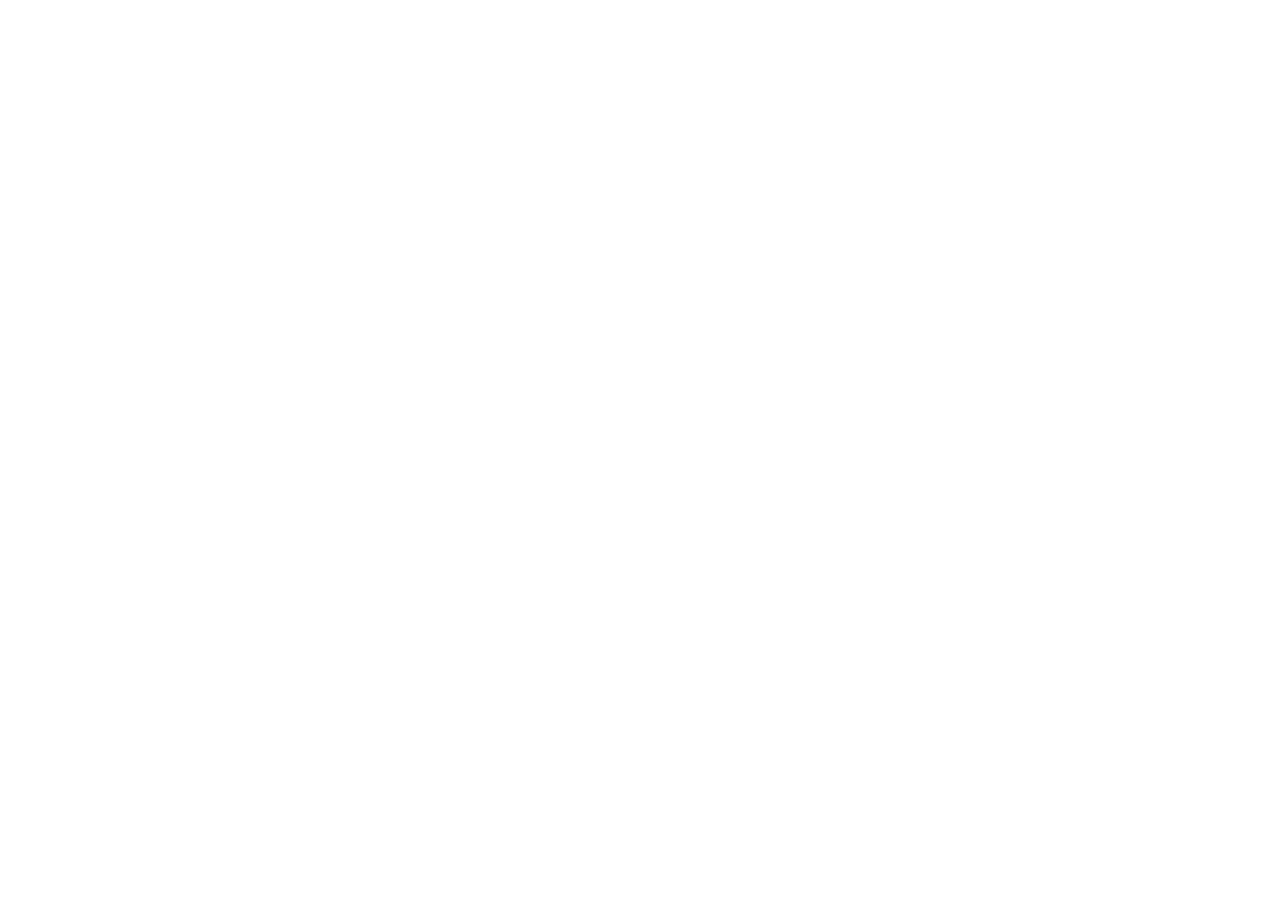
==== index.html @ a7df5f49 "Panda commerce done" ====
<!DOCTYPE html>
<html lang="en">

<head>
    <meta charset="UTF-8">
    <meta name="viewport" content="width=device-width, initial-scale=1.0">
    <title>Panda Commerce</title>
    <link rel="stylesheet" href="css/bootstrap.min.css">
    <link rel="stylesheet" href="css/style.css">

</head>

<body>


    <script src="js/bootstrap.bundle.min.js"></script>
    <script src="js/script.js"></script>
</body>

</html>
---- css/style.css ----
:root {

}
.container {
    margin-bottom: 100px;
}
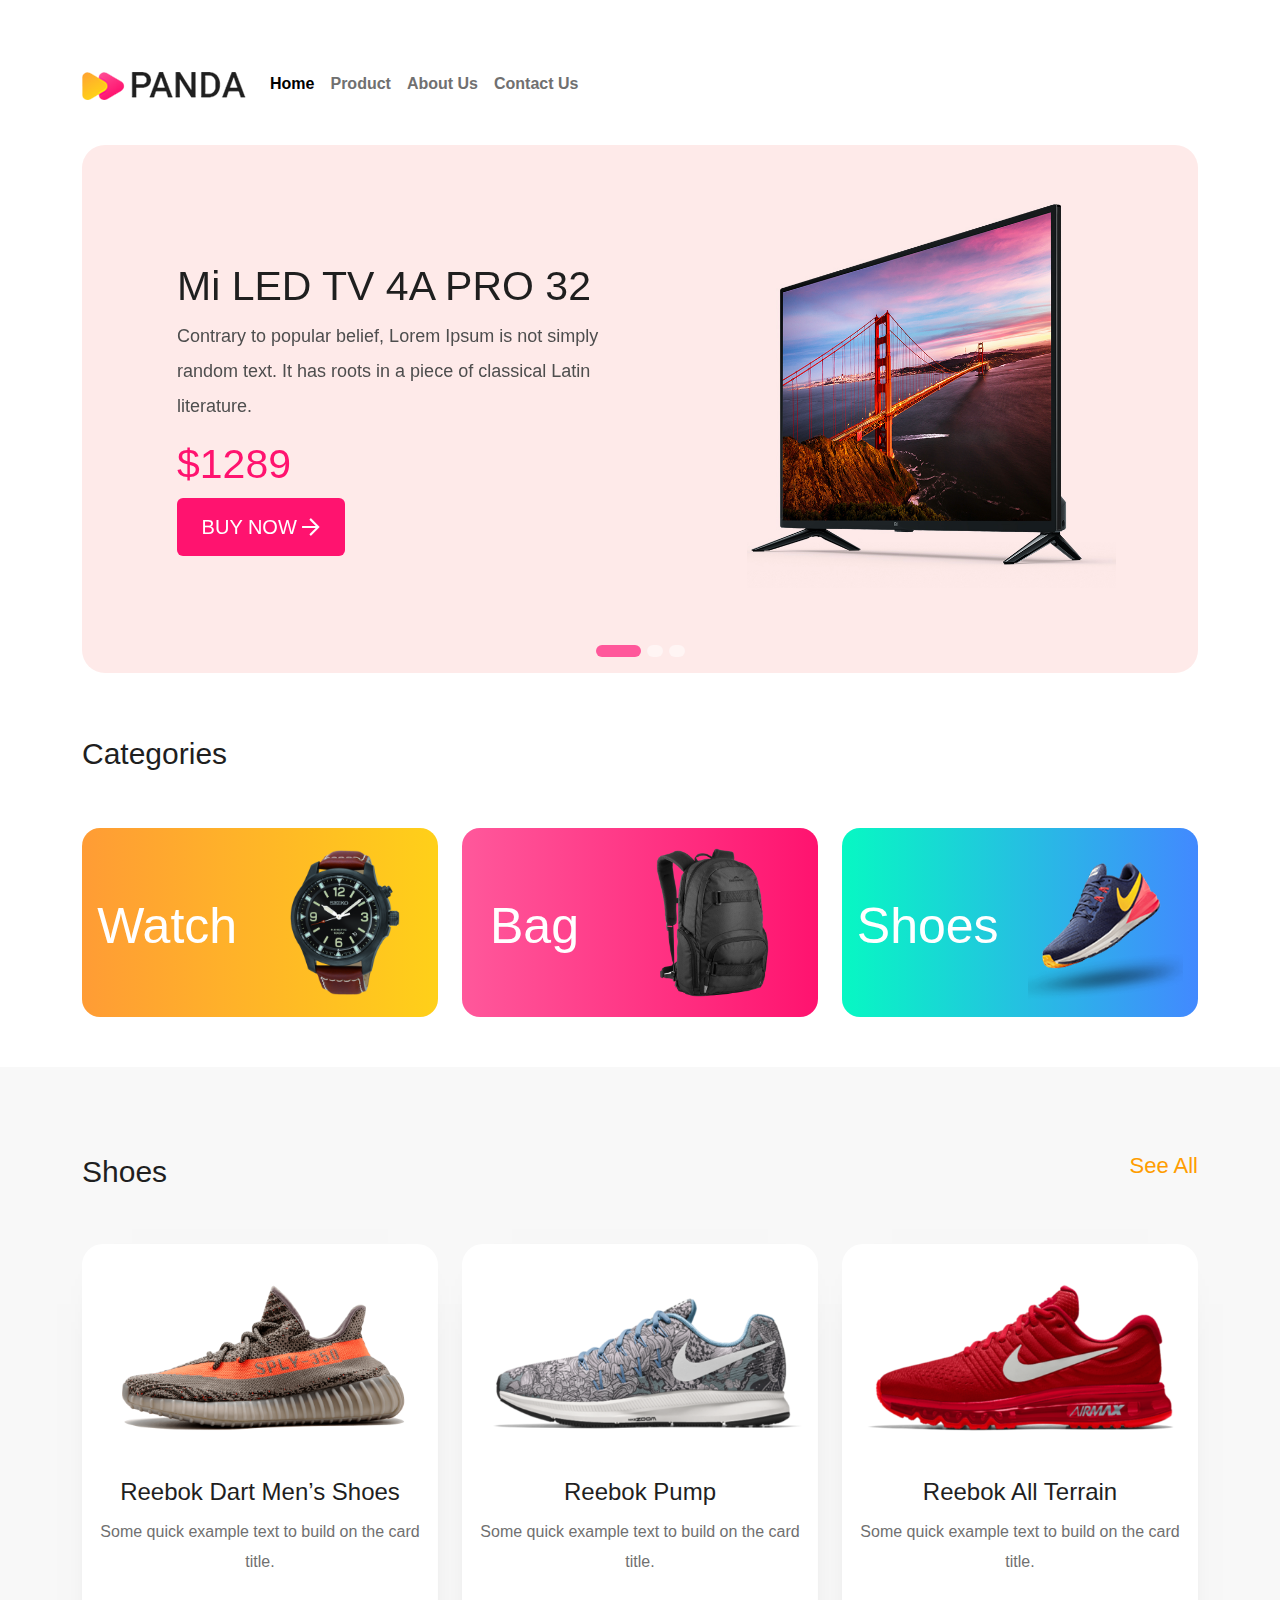
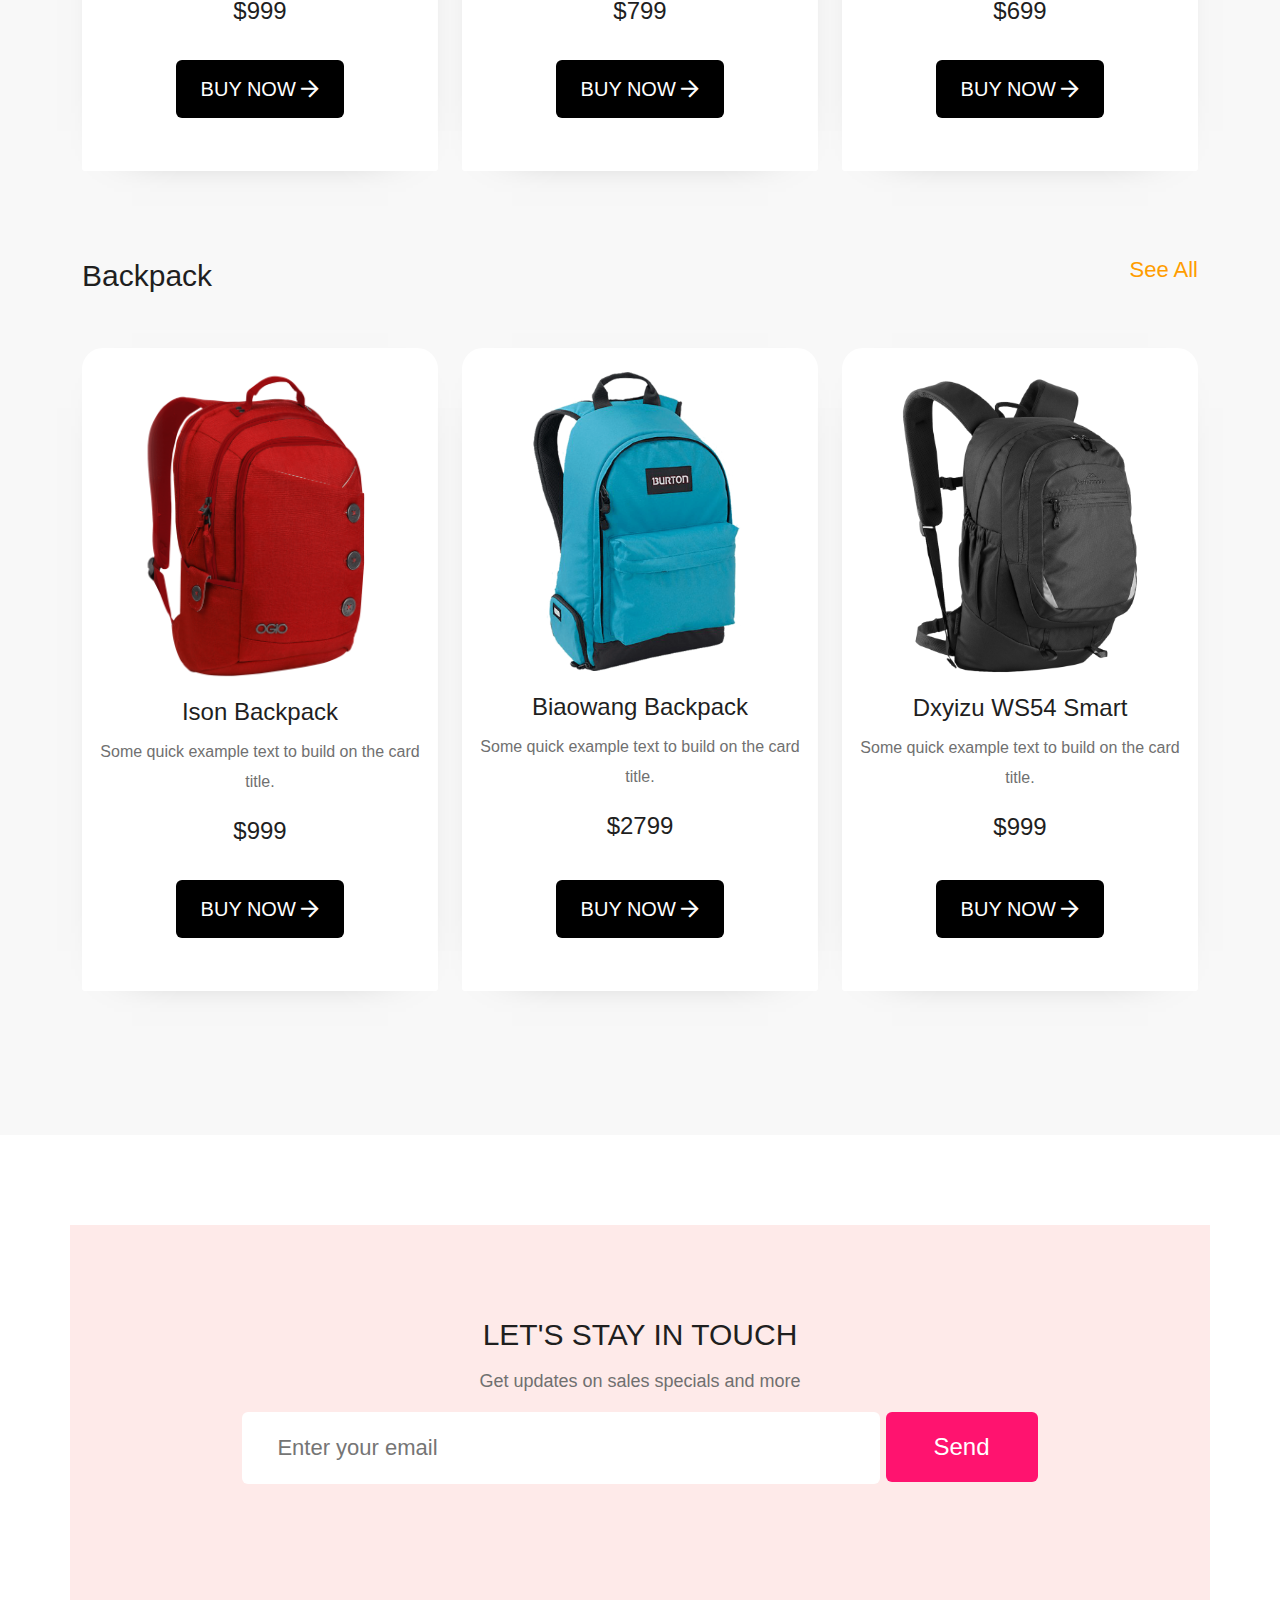
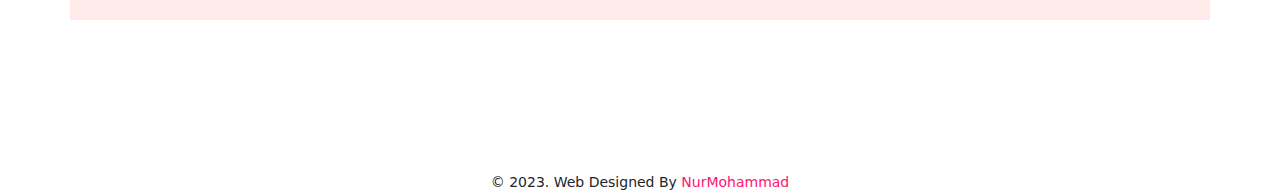
==== commit 8e2dfd90: "Website Panda commerce" ====
--- a/index.html
+++ b/index.html
@@ -6,11 +6,265 @@
     <meta name="viewport" content="width=device-width, initial-scale=1.0">
     <title>Panda Commerce</title>
     <link rel="stylesheet" href="css/bootstrap.min.css">
+    <link rel="stylesheet" href="css/all.min.css">
     <link rel="stylesheet" href="css/style.css">
 
 </head>
 
 <body>
+    <nav class="container navbar navbar-expand-lg ">
+        <div class="container-fluid">
+            <a class="navbar-brand" href="#"><img src="images/logo.png" alt=""></a>
+            <button class="navbar-toggler" type="button" data-bs-toggle="collapse" data-bs-target="#navbarTogglerDemo02"
+                aria-controls="navbarTogglerDemo02" aria-expanded="false" aria-label="Toggle navigation">
+                <span class="navbar-toggler-icon"></span>
+            </button>
+            <div class="collapse navbar-collapse" id="navbarTogglerDemo02">
+                <ul class="navbar-nav me-auto mb-2 mb-lg-0">
+                    <li class="nav-item">
+                        <a class="nav-link active" aria-current="page" href="#">Home</a>
+                    </li>
+                    <li class="nav-item">
+                        <a class="nav-link" href="#">Product</a>
+                    </li>
+                    <li class="nav-item">
+                        <a class="nav-link" href="#">About Us</a>
+                    </li>
+                    <li class="nav-item">
+                        <a class="nav-link" href="#">Contact Us</a>
+                    </li>
+                </ul>
+            </div>
+        </div>
+    </nav>
+
+    <section id="banner">
+        <div class="container">
+            <div id="carouselExampleCaptions" class="carousel slide" data-bs-ride="carousel">
+                <div class="carousel-indicators">
+                    <button type="button" data-bs-target="#carouselExampleCaptions" data-bs-slide-to="0"
+                        class="btn active" aria-current="true" aria-label="Slide 1"></button>
+                    <button type="button" data-bs-target="#carouselExampleCaptions" data-bs-slide-to="1"
+                        aria-label="Slide 2" class="btn "></button>
+                    <button type="button" data-bs-target="#carouselExampleCaptions" data-bs-slide-to="2"
+                        aria-label="Slide 3" class="btn "></button>
+                </div>
+                <div class="carousel-inner">
+                    <div class="carousel-item active">
+                        <div class="row align-items-center">
+                            <div class="col-md-5 offset-1">
+                                <h5>Mi LED TV 4A PRO 32</h5>
+                                <p>Contrary to popular belief, Lorem Ipsum is not simply random text. It has roots in a
+                                    piece of
+                                    classical Latin literature.
+                                </p>
+                                <h6>$1289</h6>
+                                <button class="buy-now-btn">Buy Now <i class="far fa-arrow-right"></i></button>
+                            </div>
+                            <!-- <div class="col-md-2"></div> -->
+                            <div class="col-md-5 offset-1">
+                                <img src="images/banner-images/tv.png" class="d-block w-100" alt="...">
+                            </div>
+                        </div>
+                    </div>
+                    <div class="carousel-item">
+                        <div class="row align-items-center">
+                            <div class="col-md-5 offset-1">
+                                <h5>Mi LED TV 4A PRO 32</h5>
+                                <p>Contrary to popular belief, Lorem Ipsum is not simply random text. It has roots in a
+                                    piece of
+                                    classical Latin literature.
+                                </p>
+                                <h6>$1289</h6>
+                                <button class="buy-now-btn">Buy Now <i class="far fa-arrow-right"></i></button>
+                            </div>
+                            <!-- <div class="col-md-2"></div> -->
+                            <div class="col-md-5 offset-1">
+                                <img src="images/banner-images/headphone.png" class="d-block w-100" alt="...">
+                            </div>
+                        </div>
+                    </div>
+
+                    <div class="carousel-item">
+
+                        <div class="row align-items-center">
+                            <div class="col-md-5 offset-1">
+                                <h5>Mi LED TV 4A PRO 32</h5>
+                                <p>Contrary to popular belief, Lorem Ipsum is not simply random text. It has roots in a
+                                    piece of
+                                    classical Latin literature.
+                                </p>
+                                <h6>$1289</h6>
+                                <button class="buy-now-btn">Buy Now <i class="far fa-arrow-right"></i></button>
+                            </div>
+                            <!-- <div class="col-md-2"></div> -->
+                            <div class="col-md-5 offset-1">
+                                <img src="images/banner-images/xbox.png" class="d-block w-100" alt="...">
+                            </div>
+                        </div>
+                    </div>
+                    <!-- <button class="carousel-control-prev" type="button" data-bs-target="#carouselExampleCaptions"
+                    data-bs-slide="prev">
+                    <span class="carousel-control-prev-icon" aria-hidden="true"></span>
+                    <span class="visually-hidden">Previous</span>
+                </button>
+                <button class="carousel-control-next" type="button" data-bs-target="#carouselExampleCaptions"
+                    data-bs-slide="next">
+                    <span class="carousel-control-next-icon" aria-hidden="true"></span>
+                    <span class="visually-hidden">Next</span>
+                </button> -->
+                </div>
+            </div>
+        </div>
+    </section>
+
+    <section id="categories">
+        <div class="container categorie">
+            <h2>Categories</h2>
+            <div class="row categories">
+                <div class="col-md-4">
+                    <div class="d-flex cat-part watch-cat justify-content-around align-items-center">
+                        <h2>Watch</h2>
+                        <img src="images/categories/watch.png" alt="">
+                    </div>
+                </div>
+                <div class="col-md-4">
+                    <div class="d-flex cat-part bag-cat justify-content-around align-items-center">
+                        <h2>Bag</h2>
+                        <img src="images/categories/bag.png" alt="">
+                    </div>
+                </div>
+                <div class="col-md-4">
+                    <div class="d-flex cat-part shoes-cat justify-content-around align-items-center">
+                        <h2>Shoes</h2>
+                        <img src="images/categories/shoes.png" alt="">
+                    </div>
+                </div>
+            </div>
+        </div>
+    </section>
+
+    <section id="shoes" class="background">
+        <div class="container">
+            <div class="sec-text d-flex justify-content-between">
+                <h2>Shoes</h2>
+                <a href="#">See All</a>
+            </div>
+
+            <div class="row row-cols-1 row-cols-md-3 g-4">
+                <div class="col">
+                    <div class="card h-100 ">
+                        <img src="images/shoes/shoe-1.png" class="card-img-top" alt="...">
+                        <div class="card-body">
+                            <h5 class="card-title">Reebok Dart Men’s Shoes</h5>
+                            <p class="card-text">Some quick example text to build on
+                                the card title.</p>
+                            <h5>$999</h5>
+                        </div>
+                        <div class="card-footer">
+                            <button class="buy-now-btn1">Buy Now <i class="far fa-arrow-right"></i></button>
+                        </div>
+                    </div>
+                </div>
+                <div class="col">
+                    <div class="card h-100">
+                        <img src="images/shoes/shoe-2.png" class="card-img-top" alt="...">
+                        <div class="card-body">
+                            <h5 class="card-title">Reebok Pump</h5>
+                            <p class="card-text">Some quick example text to build on the card title.</p>
+                            <h5>$799</h5>
+                        </div>
+                        <div class="card-footer">
+                            <button class="buy-now-btn1">Buy Now <i class="far fa-arrow-right"></i></button>
+                        </div>
+                    </div>
+                </div>
+                <div class="col">
+                    <div class="card h-100">
+                        <img src="images/shoes/shoe-3.png" class="card-img-top" alt="...">
+                        <div class="card-body">
+                            <h5 class="card-title">Reebok All Terrain</h5>
+                            <p class="card-text">Some quick example text to build on
+                                the card title.</p>
+                            <h5>$699</h5>
+                        </div>
+                        <div class="card-footer">
+                            <button class="buy-now-btn1">Buy Now <i class="far fa-arrow-right"></i></button>
+                        </div>
+                    </div>
+                </div>
+            </div>
+        </div>
+    </section>
+
+    <section id="bag" class="background">
+        <div class="container">
+            <div class="sec-text d-flex justify-content-between">
+                <h2>Backpack</h2>
+                <a href="#">See All</a>
+            </div>
+
+            <div class="row row-cols-1 row-cols-md-3 g-4">
+                <div class="col">
+                    <div class="card h-100 ">
+                        <img src="images/bags/bag-1.png" class="card-img-top" alt="...">
+                        <div class="card-body">
+                            <h5 class="card-title">Ison Backpack</h5>
+                            <p class="card-text">Some quick example text to build on
+                                the card title.</p>
+                            <h5>$999</h5>
+                        </div>
+                        <div class="card-footer">
+                            <button class="buy-now-btn1">Buy Now <i class="far fa-arrow-right"></i></button>
+                        </div>
+                    </div>
+                </div>
+                <div class="col">
+                    <div class="card h-100">
+                        <img src="images/bags/bag-2.png" class="card-img-top" alt="...">
+                        <div class="card-body">
+                            <h5 class="card-title">Biaowang Backpack </h5>
+                            <p class="card-text">Some quick example text to build on the card title.</p>
+                            <h5>$2799</h5>
+                        </div>
+                        <div class="card-footer">
+                            <button class="buy-now-btn1">Buy Now <i class="far fa-arrow-right"></i></button>
+                        </div>
+                    </div>
+                </div>
+                <div class="col">
+                    <div class="card h-100">
+                        <img src="images/bags/bag-3.png" class="card-img-top" alt="...">
+                        <div class="card-body">
+                            <h5 class="card-title">Dxyizu WS54 Smart </h5>
+                            <p class="card-text">Some quick example text to build on
+                                the card title.</p>
+                            <h5>$999</h5>
+                        </div>
+                        <div class="card-footer">
+                            <button class="buy-now-btn1">Buy Now <i class="far fa-arrow-right"></i></button>
+                        </div>
+                    </div>
+                </div>
+            </div>
+        </div>
+    </section>
+
+    <footer>
+        <div class="container d-flex justify-content-center align-items-center" id="contact">
+            <div class="contact">
+                <h2>LET'S STAY IN TOUCH</h2>
+                <p>Get updates on sales specials and more</p>
+                <input type="text" placeholder="Enter your email">
+                <button type="submit">Send</button>
+            </div>
+        </div>
+    </footer>
+
+    <section id="copyright">
+        <small>&copy 2023. Web Designed By <span>NurMohammad</span></small>
+    </section>
+
 
 
     <script src="js/bootstrap.bundle.min.js"></script>
--- a/css/all.min.css
+++ b/css/all.min.css
@@ -0,0 +1,4 @@
+/*!
+ * Font Awesome Pro 5.15.4 by @fontawesome - https://fontawesome.com
+ * License - https://fontawesome.com/license (Commercial License)
+ */.fa,.fab,.fad,.fal,.far,.fas{-moz-osx-font-smoothing:grayscale;-webkit-font-smoothing:antialiased;display:inline-block;font-style:normal;font-variant:normal;text-rendering:auto;line-height:1}.fa-lg{font-size:1.33333em;line-height:.75em;vertical-align:-.0667em}.fa-xs{font-size:.75em}.fa-sm{font-size:.875em}.fa-1x{font-size:1em}.fa-2x{font-size:2em}.fa-3x{font-size:3em}.fa-4x{font-size:4em}.fa-5x{font-size:5em}.fa-6x{font-size:6em}.fa-7x{font-size:7em}.fa-8x{font-size:8em}.fa-9x{font-size:9em}.fa-10x{font-size:10em}.fa-fw{text-align:center;width:1.25em}.fa-ul{list-style-type:none;margin-left:2.5em;padding-left:0}.fa-ul>li{position:relative}.fa-li{left:-2em;position:absolute;text-align:center;width:2em;line-height:inherit}.fa-border{border:.08em solid #eee;border-radius:.1em;padding:.2em .25em .15em}.fa-pull-left{float:left}.fa-pull-right{float:right}.fa.fa-pull-left,.fab.fa-pull-left,.fal.fa-pull-left,.far.fa-pull-left,.fas.fa-pull-left{margin-right:.3em}.fa.fa-pull-right,.fab.fa-pull-right,.fal.fa-pull-right,.far.fa-pull-right,.fas.fa-pull-right{margin-left:.3em}.fa-spin{-webkit-animation:fa-spin 2s linear infinite;animation:fa-spin 2s linear infinite}.fa-pulse{-webkit-animation:fa-spin 1s steps(8) infinite;animation:fa-spin 1s steps(8) infinite}@-webkit-keyframes fa-spin{0%{-webkit-transform:rotate(0deg);transform:rotate(0deg)}to{-webkit-transform:rotate(1turn);transform:rotate(1turn)}}@keyframes fa-spin{0%{-webkit-transform:rotate(0deg);transform:rotate(0deg)}to{-webkit-transform:rotate(1turn);transform:rotate(1turn)}}.fa-rotate-90{-ms-filter:"progid:DXImageTransform.Microsoft.BasicImage(rotation=1)";-webkit-transform:rotate(90deg);transform:rotate(90deg)}.fa-rotate-180{-ms-filter:"progid:DXImageTransform.Microsoft.BasicImage(rotation=2)";-webkit-transform:rotate(180deg);transform:rotate(180deg)}.fa-rotate-270{-ms-filter:"progid:DXImageTransform.Microsoft.BasicImage(rotation=3)";-webkit-transform:rotate(270deg);transform:rotate(270deg)}.fa-flip-horizontal{-ms-filter:"progid:DXImageTransform.Microsoft.BasicImage(rotation=0, mirror=1)";-webkit-transform:scaleX(-1);transform:scaleX(-1)}.fa-flip-vertical{-webkit-transform:scaleY(-1);transform:scaleY(-1)}.fa-flip-both,.fa-flip-horizontal.fa-flip-vertical,.fa-flip-vertical{-ms-filter:"progid:DXImageTransform.Microsoft.BasicImage(rotation=2, mirror=1)"}.fa-flip-both,.fa-flip-horizontal.fa-flip-vertical{-webkit-transform:scale(-1);transform:scale(-1)}:root .fa-flip-both,:root .fa-flip-horizontal,:root .fa-flip-vertical,:root .fa-rotate-90,:root .fa-rotate-180,:root .fa-rotate-270{-webkit-filter:none;filter:none}.fa-stack{display:inline-block;height:2em;line-height:2em;position:relative;vertical-align:middle;width:2.5em}.fa-stack-1x,.fa-stack-2x{left:0;position:absolute;text-align:center;width:100%}.fa-stack-1x{line-height:inherit}.fa-stack-2x{font-size:2em}.fa-inverse{color:#fff}.fa-500px:before{content:"\f26e"}.fa-abacus:before{content:"\f640"}.fa-accessible-icon:before{content:"\f368"}.fa-accusoft:before{content:"\f369"}.fa-acorn:before{content:"\f6ae"}.fa-acquisitions-incorporated:before{content:"\f6af"}.fa-ad:before{content:"\f641"}.fa-address-book:before{content:"\f2b9"}.fa-address-card:before{content:"\f2bb"}.fa-adjust:before{content:"\f042"}.fa-adn:before{content:"\f170"}.fa-adversal:before{content:"\f36a"}.fa-affiliatetheme:before{content:"\f36b"}.fa-air-conditioner:before{content:"\f8f4"}.fa-air-freshener:before{content:"\f5d0"}.fa-airbnb:before{content:"\f834"}.fa-alarm-clock:before{content:"\f34e"}.fa-alarm-exclamation:before{content:"\f843"}.fa-alarm-plus:before{content:"\f844"}.fa-alarm-snooze:before{content:"\f845"}.fa-album:before{content:"\f89f"}.fa-album-collection:before{content:"\f8a0"}.fa-algolia:before{content:"\f36c"}.fa-alicorn:before{content:"\f6b0"}.fa-alien:before{content:"\f8f5"}.fa-alien-monster:before{content:"\f8f6"}.fa-align-center:before{content:"\f037"}.fa-align-justify:before{content:"\f039"}.fa-align-left:before{content:"\f036"}.fa-align-right:before{content:"\f038"}.fa-align-slash:before{content:"\f846"}.fa-alipay:before{content:"\f642"}.fa-allergies:before{content:"\f461"}.fa-amazon:before{content:"\f270"}.fa-amazon-pay:before{content:"\f42c"}.fa-ambulance:before{content:"\f0f9"}.fa-american-sign-language-interpreting:before{content:"\f2a3"}.fa-amilia:before{content:"\f36d"}.fa-amp-guitar:before{content:"\f8a1"}.fa-analytics:before{content:"\f643"}.fa-anchor:before{content:"\f13d"}.fa-android:before{content:"\f17b"}.fa-angel:before{content:"\f779"}.fa-angellist:before{content:"\f209"}.fa-angle-double-down:before{content:"\f103"}.fa-angle-double-left:before{content:"\f100"}.fa-angle-double-right:before{content:"\f101"}.fa-angle-double-up:before{content:"\f102"}.fa-angle-down:before{content:"\f107"}.fa-angle-left:before{content:"\f104"}.fa-angle-right:before{content:"\f105"}.fa-angle-up:before{content:"\f106"}.fa-angry:before{content:"\f556"}.fa-angrycreative:before{content:"\f36e"}.fa-angular:before{content:"\f420"}.fa-ankh:before{content:"\f644"}.fa-app-store:before{content:"\f36f"}.fa-app-store-ios:before{content:"\f370"}.fa-apper:before{content:"\f371"}.fa-apple:before{content:"\f179"}.fa-apple-alt:before{content:"\f5d1"}.fa-apple-crate:before{content:"\f6b1"}.fa-apple-pay:before{content:"\f415"}.fa-archive:before{content:"\f187"}.fa-archway:before{content:"\f557"}.fa-arrow-alt-circle-down:before{content:"\f358"}.fa-arrow-alt-circle-left:before{content:"\f359"}.fa-arrow-alt-circle-right:before{content:"\f35a"}.fa-arrow-alt-circle-up:before{content:"\f35b"}.fa-arrow-alt-down:before{content:"\f354"}.fa-arrow-alt-from-bottom:before{content:"\f346"}.fa-arrow-alt-from-left:before{content:"\f347"}.fa-arrow-alt-from-right:before{content:"\f348"}.fa-arrow-alt-from-top:before{content:"\f349"}.fa-arrow-alt-left:before{content:"\f355"}.fa-arrow-alt-right:before{content:"\f356"}.fa-arrow-alt-square-down:before{content:"\f350"}.fa-arrow-alt-square-left:before{content:"\f351"}.fa-arrow-alt-square-right:before{content:"\f352"}.fa-arrow-alt-square-up:before{content:"\f353"}.fa-arrow-alt-to-bottom:before{content:"\f34a"}.fa-arrow-alt-to-left:before{content:"\f34b"}.fa-arrow-alt-to-right:before{content:"\f34c"}.fa-arrow-alt-to-top:before{content:"\f34d"}.fa-arrow-alt-up:before{content:"\f357"}.fa-arrow-circle-down:before{content:"\f0ab"}.fa-arrow-circle-left:before{content:"\f0a8"}.fa-arrow-circle-right:before{content:"\f0a9"}.fa-arrow-circle-up:before{content:"\f0aa"}.fa-arrow-down:before{content:"\f063"}.fa-arrow-from-bottom:before{content:"\f342"}.fa-arrow-from-left:before{content:"\f343"}.fa-arrow-from-right:before{content:"\f344"}.fa-arrow-from-top:before{content:"\f345"}.fa-arrow-left:before{content:"\f060"}.fa-arrow-right:before{content:"\f061"}.fa-arrow-square-down:before{content:"\f339"}.fa-arrow-square-left:before{content:"\f33a"}.fa-arrow-square-right:before{content:"\f33b"}.fa-arrow-square-up:before{content:"\f33c"}.fa-arrow-to-bottom:before{content:"\f33d"}.fa-arrow-to-left:before{content:"\f33e"}.fa-arrow-to-right:before{content:"\f340"}.fa-arrow-to-top:before{content:"\f341"}.fa-arrow-up:before{content:"\f062"}.fa-arrows:before{content:"\f047"}.fa-arrows-alt:before{content:"\f0b2"}.fa-arrows-alt-h:before{content:"\f337"}.fa-arrows-alt-v:before{content:"\f338"}.fa-arrows-h:before{content:"\f07e"}.fa-arrows-v:before{content:"\f07d"}.fa-artstation:before{content:"\f77a"}.fa-assistive-listening-systems:before{content:"\f2a2"}.fa-asterisk:before{content:"\f069"}.fa-asymmetrik:before{content:"\f372"}.fa-at:before{content:"\f1fa"}.fa-atlas:before{content:"\f558"}.fa-atlassian:before{content:"\f77b"}.fa-atom:before{content:"\f5d2"}.fa-atom-alt:before{content:"\f5d3"}.fa-audible:before{content:"\f373"}.fa-audio-description:before{content:"\f29e"}.fa-autoprefixer:before{content:"\f41c"}.fa-avianex:before{content:"\f374"}.fa-aviato:before{content:"\f421"}.fa-award:before{content:"\f559"}.fa-aws:before{content:"\f375"}.fa-axe:before{content:"\f6b2"}.fa-axe-battle:before{content:"\f6b3"}.fa-baby:before{content:"\f77c"}.fa-baby-carriage:before{content:"\f77d"}.fa-backpack:before{content:"\f5d4"}.fa-backspace:before{content:"\f55a"}.fa-backward:before{content:"\f04a"}.fa-bacon:before{content:"\f7e5"}.fa-bacteria:before{content:"\e059"}.fa-bacterium:before{content:"\e05a"}.fa-badge:before{content:"\f335"}.fa-badge-check:before{content:"\f336"}.fa-badge-dollar:before{content:"\f645"}.fa-badge-percent:before{content:"\f646"}.fa-badge-sheriff:before{content:"\f8a2"}.fa-badger-honey:before{content:"\f6b4"}.fa-bags-shopping:before{content:"\f847"}.fa-bahai:before{content:"\f666"}.fa-balance-scale:before{content:"\f24e"}.fa-balance-scale-left:before{content:"\f515"}.fa-balance-scale-right:before{content:"\f516"}.fa-ball-pile:before{content:"\f77e"}.fa-ballot:before{content:"\f732"}.fa-ballot-check:before{content:"\f733"}.fa-ban:before{content:"\f05e"}.fa-band-aid:before{content:"\f462"}.fa-bandcamp:before{content:"\f2d5"}.fa-banjo:before{content:"\f8a3"}.fa-barcode:before{content:"\f02a"}.fa-barcode-alt:before{content:"\f463"}.fa-barcode-read:before{content:"\f464"}.fa-barcode-scan:before{content:"\f465"}.fa-bars:before{content:"\f0c9"}.fa-baseball:before{content:"\f432"}.fa-baseball-ball:before{content:"\f433"}.fa-basketball-ball:before{content:"\f434"}.fa-basketball-hoop:before{content:"\f435"}.fa-bat:before{content:"\f6b5"}.fa-bath:before{content:"\f2cd"}.fa-battery-bolt:before{content:"\f376"}.fa-battery-empty:before{content:"\f244"}.fa-battery-full:before{content:"\f240"}.fa-battery-half:before{content:"\f242"}.fa-battery-quarter:before{content:"\f243"}.fa-battery-slash:before{content:"\f377"}.fa-battery-three-quarters:before{content:"\f241"}.fa-battle-net:before{content:"\f835"}.fa-bed:before{content:"\f236"}.fa-bed-alt:before{content:"\f8f7"}.fa-bed-bunk:before{content:"\f8f8"}.fa-bed-empty:before{content:"\f8f9"}.fa-beer:before{content:"\f0fc"}.fa-behance:before{content:"\f1b4"}.fa-behance-square:before{content:"\f1b5"}.fa-bell:before{content:"\f0f3"}.fa-bell-exclamation:before{content:"\f848"}.fa-bell-on:before{content:"\f8fa"}.fa-bell-plus:before{content:"\f849"}.fa-bell-school:before{content:"\f5d5"}.fa-bell-school-slash:before{content:"\f5d6"}.fa-bell-slash:before{content:"\f1f6"}.fa-bells:before{content:"\f77f"}.fa-betamax:before{content:"\f8a4"}.fa-bezier-curve:before{content:"\f55b"}.fa-bible:before{content:"\f647"}.fa-bicycle:before{content:"\f206"}.fa-biking:before{content:"\f84a"}.fa-biking-mountain:before{content:"\f84b"}.fa-bimobject:before{content:"\f378"}.fa-binoculars:before{content:"\f1e5"}.fa-biohazard:before{content:"\f780"}.fa-birthday-cake:before{content:"\f1fd"}.fa-bitbucket:before{content:"\f171"}.fa-bitcoin:before{content:"\f379"}.fa-bity:before{content:"\f37a"}.fa-black-tie:before{content:"\f27e"}.fa-blackberry:before{content:"\f37b"}.fa-blanket:before{content:"\f498"}.fa-blender:before{content:"\f517"}.fa-blender-phone:before{content:"\f6b6"}.fa-blind:before{content:"\f29d"}.fa-blinds:before{content:"\f8fb"}.fa-blinds-open:before{content:"\f8fc"}.fa-blinds-raised:before{content:"\f8fd"}.fa-blog:before{content:"\f781"}.fa-blogger:before{content:"\f37c"}.fa-blogger-b:before{content:"\f37d"}.fa-bluetooth:before{content:"\f293"}.fa-bluetooth-b:before{content:"\f294"}.fa-bold:before{content:"\f032"}.fa-bolt:before{content:"\f0e7"}.fa-bomb:before{content:"\f1e2"}.fa-bone:before{content:"\f5d7"}.fa-bone-break:before{content:"\f5d8"}.fa-bong:before{content:"\f55c"}.fa-book:before{content:"\f02d"}.fa-book-alt:before{content:"\f5d9"}.fa-book-dead:before{content:"\f6b7"}.fa-book-heart:before{content:"\f499"}.fa-book-medical:before{content:"\f7e6"}.fa-book-open:before{content:"\f518"}.fa-book-reader:before{content:"\f5da"}.fa-book-spells:before{content:"\f6b8"}.fa-book-user:before{content:"\f7e7"}.fa-bookmark:before{content:"\f02e"}.fa-books:before{content:"\f5db"}.fa-books-medical:before{content:"\f7e8"}.fa-boombox:before{content:"\f8a5"}.fa-boot:before{content:"\f782"}.fa-booth-curtain:before{content:"\f734"}.fa-bootstrap:before{content:"\f836"}.fa-border-all:before{content:"\f84c"}.fa-border-bottom:before{content:"\f84d"}.fa-border-center-h:before{content:"\f89c"}.fa-border-center-v:before{content:"\f89d"}.fa-border-inner:before{content:"\f84e"}.fa-border-left:before{content:"\f84f"}.fa-border-none:before{content:"\f850"}.fa-border-outer:before{content:"\f851"}.fa-border-right:before{content:"\f852"}.fa-border-style:before{content:"\f853"}.fa-border-style-alt:before{content:"\f854"}.fa-border-top:before{content:"\f855"}.fa-bow-arrow:before{content:"\f6b9"}.fa-bowling-ball:before{content:"\f436"}.fa-bowling-pins:before{content:"\f437"}.fa-box:before{content:"\f466"}.fa-box-alt:before{content:"\f49a"}.fa-box-ballot:before{content:"\f735"}.fa-box-check:before{content:"\f467"}.fa-box-fragile:before{content:"\f49b"}.fa-box-full:before{content:"\f49c"}.fa-box-heart:before{content:"\f49d"}.fa-box-open:before{content:"\f49e"}.fa-box-tissue:before{content:"\e05b"}.fa-box-up:before{content:"\f49f"}.fa-box-usd:before{content:"\f4a0"}.fa-boxes:before{content:"\f468"}.fa-boxes-alt:before{content:"\f4a1"}.fa-boxing-glove:before{content:"\f438"}.fa-brackets:before{content:"\f7e9"}.fa-brackets-curly:before{content:"\f7ea"}.fa-braille:before{content:"\f2a1"}.fa-brain:before{content:"\f5dc"}.fa-bread-loaf:before{content:"\f7eb"}.fa-bread-slice:before{content:"\f7ec"}.fa-briefcase:before{content:"\f0b1"}.fa-briefcase-medical:before{content:"\f469"}.fa-bring-forward:before{content:"\f856"}.fa-bring-front:before{content:"\f857"}.fa-broadcast-tower:before{content:"\f519"}.fa-broom:before{content:"\f51a"}.fa-browser:before{content:"\f37e"}.fa-brush:before{content:"\f55d"}.fa-btc:before{content:"\f15a"}.fa-buffer:before{content:"\f837"}.fa-bug:before{content:"\f188"}.fa-building:before{content:"\f1ad"}.fa-bullhorn:before{content:"\f0a1"}.fa-bullseye:before{content:"\f140"}.fa-bullseye-arrow:before{content:"\f648"}.fa-bullseye-pointer:before{content:"\f649"}.fa-burger-soda:before{content:"\f858"}.fa-burn:before{content:"\f46a"}.fa-buromobelexperte:before{content:"\f37f"}.fa-burrito:before{content:"\f7ed"}.fa-bus:before{content:"\f207"}.fa-bus-alt:before{content:"\f55e"}.fa-bus-school:before{content:"\f5dd"}.fa-business-time:before{content:"\f64a"}.fa-buy-n-large:before{content:"\f8a6"}.fa-buysellads:before{content:"\f20d"}.fa-cabinet-filing:before{content:"\f64b"}.fa-cactus:before{content:"\f8a7"}.fa-calculator:before{content:"\f1ec"}.fa-calculator-alt:before{content:"\f64c"}.fa-calendar:before{content:"\f133"}.fa-calendar-alt:before{content:"\f073"}.fa-calendar-check:before{content:"\f274"}.fa-calendar-day:before{content:"\f783"}.fa-calendar-edit:before{content:"\f333"}.fa-calendar-exclamation:before{content:"\f334"}.fa-calendar-minus:before{content:"\f272"}.fa-calendar-plus:before{content:"\f271"}.fa-calendar-star:before{content:"\f736"}.fa-calendar-times:before{content:"\f273"}.fa-calendar-week:before{content:"\f784"}.fa-camcorder:before{content:"\f8a8"}.fa-camera:before{content:"\f030"}.fa-camera-alt:before{content:"\f332"}.fa-camera-home:before{content:"\f8fe"}.fa-camera-movie:before{content:"\f8a9"}.fa-camera-polaroid:before{content:"\f8aa"}.fa-camera-retro:before{content:"\f083"}.fa-campfire:before{content:"\f6ba"}.fa-campground:before{content:"\f6bb"}.fa-canadian-maple-leaf:before{content:"\f785"}.fa-candle-holder:before{content:"\f6bc"}.fa-candy-cane:before{content:"\f786"}.fa-candy-corn:before{content:"\f6bd"}.fa-cannabis:before{content:"\f55f"}.fa-capsules:before{content:"\f46b"}.fa-car:before{content:"\f1b9"}.fa-car-alt:before{content:"\f5de"}.fa-car-battery:before{content:"\f5df"}.fa-car-building:before{content:"\f859"}.fa-car-bump:before{content:"\f5e0"}.fa-car-bus:before{content:"\f85a"}.fa-car-crash:before{content:"\f5e1"}.fa-car-garage:before{content:"\f5e2"}.fa-car-mechanic:before{content:"\f5e3"}.fa-car-side:before{content:"\f5e4"}.fa-car-tilt:before{content:"\f5e5"}.fa-car-wash:before{content:"\f5e6"}.fa-caravan:before{content:"\f8ff"}.fa-caravan-alt:before{content:"\e000"}.fa-caret-circle-down:before{content:"\f32d"}.fa-caret-circle-left:before{content:"\f32e"}.fa-caret-circle-right:before{content:"\f330"}.fa-caret-circle-up:before{content:"\f331"}.fa-caret-down:before{content:"\f0d7"}.fa-caret-left:before{content:"\f0d9"}.fa-caret-right:before{content:"\f0da"}.fa-caret-square-down:before{content:"\f150"}.fa-caret-square-left:before{content:"\f191"}.fa-caret-square-right:before{content:"\f152"}.fa-caret-square-up:before{content:"\f151"}.fa-caret-up:before{content:"\f0d8"}.fa-carrot:before{content:"\f787"}.fa-cars:before{content:"\f85b"}.fa-cart-arrow-down:before{content:"\f218"}.fa-cart-plus:before{content:"\f217"}.fa-cash-register:before{content:"\f788"}.fa-cassette-tape:before{content:"\f8ab"}.fa-cat:before{content:"\f6be"}.fa-cat-space:before{content:"\e001"}.fa-cauldron:before{content:"\f6bf"}.fa-cc-amazon-pay:before{content:"\f42d"}.fa-cc-amex:before{content:"\f1f3"}.fa-cc-apple-pay:before{content:"\f416"}.fa-cc-diners-club:before{content:"\f24c"}.fa-cc-discover:before{content:"\f1f2"}.fa-cc-jcb:before{content:"\f24b"}.fa-cc-mastercard:before{content:"\f1f1"}.fa-cc-paypal:before{content:"\f1f4"}.fa-cc-stripe:before{content:"\f1f5"}.fa-cc-visa:before{content:"\f1f0"}.fa-cctv:before{content:"\f8ac"}.fa-centercode:before{content:"\f380"}.fa-centos:before{content:"\f789"}.fa-certificate:before{content:"\f0a3"}.fa-chair:before{content:"\f6c0"}.fa-chair-office:before{content:"\f6c1"}.fa-chalkboard:before{content:"\f51b"}.fa-chalkboard-teacher:before{content:"\f51c"}.fa-charging-station:before{content:"\f5e7"}.fa-chart-area:before{content:"\f1fe"}.fa-chart-bar:before{content:"\f080"}.fa-chart-line:before{content:"\f201"}.fa-chart-line-down:before{content:"\f64d"}.fa-chart-network:before{content:"\f78a"}.fa-chart-pie:before{content:"\f200"}.fa-chart-pie-alt:before{content:"\f64e"}.fa-chart-scatter:before{content:"\f7ee"}.fa-check:before{content:"\f00c"}.fa-check-circle:before{content:"\f058"}.fa-check-double:before{content:"\f560"}.fa-check-square:before{content:"\f14a"}.fa-cheese:before{content:"\f7ef"}.fa-cheese-swiss:before{content:"\f7f0"}.fa-cheeseburger:before{content:"\f7f1"}.fa-chess:before{content:"\f439"}.fa-chess-bishop:before{content:"\f43a"}.fa-chess-bishop-alt:before{content:"\f43b"}.fa-chess-board:before{content:"\f43c"}.fa-chess-clock:before{content:"\f43d"}.fa-chess-clock-alt:before{content:"\f43e"}.fa-chess-king:before{content:"\f43f"}.fa-chess-king-alt:before{content:"\f440"}.fa-chess-knight:before{content:"\f441"}.fa-chess-knight-alt:before{content:"\f442"}.fa-chess-pawn:before{content:"\f443"}.fa-chess-pawn-alt:before{content:"\f444"}.fa-chess-queen:before{content:"\f445"}.fa-chess-queen-alt:before{content:"\f446"}.fa-chess-rook:before{content:"\f447"}.fa-chess-rook-alt:before{content:"\f448"}.fa-chevron-circle-down:before{content:"\f13a"}.fa-chevron-circle-left:before{content:"\f137"}.fa-chevron-circle-right:before{content:"\f138"}.fa-chevron-circle-up:before{content:"\f139"}.fa-chevron-double-down:before{content:"\f322"}.fa-chevron-double-left:before{content:"\f323"}.fa-chevron-double-right:before{content:"\f324"}.fa-chevron-double-up:before{content:"\f325"}.fa-chevron-down:before{content:"\f078"}.fa-chevron-left:before{content:"\f053"}.fa-chevron-right:before{content:"\f054"}.fa-chevron-square-down:before{content:"\f329"}.fa-chevron-square-left:before{content:"\f32a"}.fa-chevron-square-right:before{content:"\f32b"}.fa-chevron-square-up:before{content:"\f32c"}.fa-chevron-up:before{content:"\f077"}.fa-child:before{content:"\f1ae"}.fa-chimney:before{content:"\f78b"}.fa-chrome:before{content:"\f268"}.fa-chromecast:before{content:"\f838"}.fa-church:before{content:"\f51d"}.fa-circle:before{content:"\f111"}.fa-circle-notch:before{content:"\f1ce"}.fa-city:before{content:"\f64f"}.fa-clarinet:before{content:"\f8ad"}.fa-claw-marks:before{content:"\f6c2"}.fa-clinic-medical:before{content:"\f7f2"}.fa-clipboard:before{content:"\f328"}.fa-clipboard-check:before{content:"\f46c"}.fa-clipboard-list:before{content:"\f46d"}.fa-clipboard-list-check:before{content:"\f737"}.fa-clipboard-prescription:before{content:"\f5e8"}.fa-clipboard-user:before{content:"\f7f3"}.fa-clock:before{content:"\f017"}.fa-clone:before{content:"\f24d"}.fa-closed-captioning:before{content:"\f20a"}.fa-cloud:before{content:"\f0c2"}.fa-cloud-download:before{content:"\f0ed"}.fa-cloud-download-alt:before{content:"\f381"}.fa-cloud-drizzle:before{content:"\f738"}.fa-cloud-hail:before{content:"\f739"}.fa-cloud-hail-mixed:before{content:"\f73a"}.fa-cloud-meatball:before{content:"\f73b"}.fa-cloud-moon:before{content:"\f6c3"}.fa-cloud-moon-rain:before{content:"\f73c"}.fa-cloud-music:before{content:"\f8ae"}.fa-cloud-rain:before{content:"\f73d"}.fa-cloud-rainbow:before{content:"\f73e"}.fa-cloud-showers:before{content:"\f73f"}.fa-cloud-showers-heavy:before{content:"\f740"}.fa-cloud-sleet:before{content:"\f741"}.fa-cloud-snow:before{content:"\f742"}.fa-cloud-sun:before{content:"\f6c4"}.fa-cloud-sun-rain:before{content:"\f743"}.fa-cloud-upload:before{content:"\f0ee"}.fa-cloud-upload-alt:before{content:"\f382"}.fa-cloudflare:before{content:"\e07d"}.fa-clouds:before{content:"\f744"}.fa-clouds-moon:before{content:"\f745"}.fa-clouds-sun:before{content:"\f746"}.fa-cloudscale:before{content:"\f383"}.fa-cloudsmith:before{content:"\f384"}.fa-cloudversify:before{content:"\f385"}.fa-club:before{content:"\f327"}.fa-cocktail:before{content:"\f561"}.fa-code:before{content:"\f121"}.fa-code-branch:before{content:"\f126"}.fa-code-commit:before{content:"\f386"}.fa-code-merge:before{content:"\f387"}.fa-codepen:before{content:"\f1cb"}.fa-codiepie:before{content:"\f284"}.fa-coffee:before{content:"\f0f4"}.fa-coffee-pot:before{content:"\e002"}.fa-coffee-togo:before{content:"\f6c5"}.fa-coffin:before{content:"\f6c6"}.fa-coffin-cross:before{content:"\e051"}.fa-cog:before{content:"\f013"}.fa-cogs:before{content:"\f085"}.fa-coin:before{content:"\f85c"}.fa-coins:before{content:"\f51e"}.fa-columns:before{content:"\f0db"}.fa-comet:before{content:"\e003"}.fa-comment:before{content:"\f075"}.fa-comment-alt:before{content:"\f27a"}.fa-comment-alt-check:before{content:"\f4a2"}.fa-comment-alt-dollar:before{content:"\f650"}.fa-comment-alt-dots:before{content:"\f4a3"}.fa-comment-alt-edit:before{content:"\f4a4"}.fa-comment-alt-exclamation:before{content:"\f4a5"}.fa-comment-alt-lines:before{content:"\f4a6"}.fa-comment-alt-medical:before{content:"\f7f4"}.fa-comment-alt-minus:before{content:"\f4a7"}.fa-comment-alt-music:before{content:"\f8af"}.fa-comment-alt-plus:before{content:"\f4a8"}.fa-comment-alt-slash:before{content:"\f4a9"}.fa-comment-alt-smile:before{content:"\f4aa"}.fa-comment-alt-times:before{content:"\f4ab"}.fa-comment-check:before{content:"\f4ac"}.fa-comment-dollar:before{content:"\f651"}.fa-comment-dots:before{content:"\f4ad"}.fa-comment-edit:before{content:"\f4ae"}.fa-comment-exclamation:before{content:"\f4af"}.fa-comment-lines:before{content:"\f4b0"}.fa-comment-medical:before{content:"\f7f5"}.fa-comment-minus:before{content:"\f4b1"}.fa-comment-music:before{content:"\f8b0"}.fa-comment-plus:before{content:"\f4b2"}.fa-comment-slash:before{content:"\f4b3"}.fa-comment-smile:before{content:"\f4b4"}.fa-comment-times:before{content:"\f4b5"}.fa-comments:before{content:"\f086"}.fa-comments-alt:before{content:"\f4b6"}.fa-comments-alt-dollar:before{content:"\f652"}.fa-comments-dollar:before{content:"\f653"}.fa-compact-disc:before{content:"\f51f"}.fa-compass:before{content:"\f14e"}.fa-compass-slash:before{content:"\f5e9"}.fa-compress:before{content:"\f066"}.fa-compress-alt:before{content:"\f422"}.fa-compress-arrows-alt:before{content:"\f78c"}.fa-compress-wide:before{content:"\f326"}.fa-computer-classic:before{content:"\f8b1"}.fa-computer-speaker:before{content:"\f8b2"}.fa-concierge-bell:before{content:"\f562"}.fa-confluence:before{content:"\f78d"}.fa-connectdevelop:before{content:"\f20e"}.fa-construction:before{content:"\f85d"}.fa-container-storage:before{content:"\f4b7"}.fa-contao:before{content:"\f26d"}.fa-conveyor-belt:before{content:"\f46e"}.fa-conveyor-belt-alt:before{content:"\f46f"}.fa-cookie:before{content:"\f563"}.fa-cookie-bite:before{content:"\f564"}.fa-copy:before{content:"\f0c5"}.fa-copyright:before{content:"\f1f9"}.fa-corn:before{content:"\f6c7"}.fa-cotton-bureau:before{content:"\f89e"}.fa-couch:before{content:"\f4b8"}.fa-cow:before{content:"\f6c8"}.fa-cowbell:before{content:"\f8b3"}.fa-cowbell-more:before{content:"\f8b4"}.fa-cpanel:before{content:"\f388"}.fa-creative-commons:before{content:"\f25e"}.fa-creative-commons-by:before{content:"\f4e7"}.fa-creative-commons-nc:before{content:"\f4e8"}.fa-creative-commons-nc-eu:before{content:"\f4e9"}.fa-creative-commons-nc-jp:before{content:"\f4ea"}.fa-creative-commons-nd:before{content:"\f4eb"}.fa-creative-commons-pd:before{content:"\f4ec"}.fa-creative-commons-pd-alt:before{content:"\f4ed"}.fa-creative-commons-remix:before{content:"\f4ee"}.fa-creative-commons-sa:before{content:"\f4ef"}.fa-creative-commons-sampling:before{content:"\f4f0"}.fa-creative-commons-sampling-plus:before{content:"\f4f1"}.fa-creative-commons-share:before{content:"\f4f2"}.fa-creative-commons-zero:before{content:"\f4f3"}.fa-credit-card:before{content:"\f09d"}.fa-credit-card-blank:before{content:"\f389"}.fa-credit-card-front:before{content:"\f38a"}.fa-cricket:before{content:"\f449"}.fa-critical-role:before{content:"\f6c9"}.fa-croissant:before{content:"\f7f6"}.fa-crop:before{content:"\f125"}.fa-crop-alt:before{content:"\f565"}.fa-cross:before{content:"\f654"}.fa-crosshairs:before{content:"\f05b"}.fa-crow:before{content:"\f520"}.fa-crown:before{content:"\f521"}.fa-crutch:before{content:"\f7f7"}.fa-crutches:before{content:"\f7f8"}.fa-css3:before{content:"\f13c"}.fa-css3-alt:before{content:"\f38b"}.fa-cube:before{content:"\f1b2"}.fa-cubes:before{content:"\f1b3"}.fa-curling:before{content:"\f44a"}.fa-cut:before{content:"\f0c4"}.fa-cuttlefish:before{content:"\f38c"}.fa-d-and-d:before{content:"\f38d"}.fa-d-and-d-beyond:before{content:"\f6ca"}.fa-dagger:before{content:"\f6cb"}.fa-dailymotion:before{content:"\e052"}.fa-dashcube:before{content:"\f210"}.fa-database:before{content:"\f1c0"}.fa-deaf:before{content:"\f2a4"}.fa-debug:before{content:"\f7f9"}.fa-deer:before{content:"\f78e"}.fa-deer-rudolph:before{content:"\f78f"}.fa-deezer:before{content:"\e077"}.fa-delicious:before{content:"\f1a5"}.fa-democrat:before{content:"\f747"}.fa-deploydog:before{content:"\f38e"}.fa-deskpro:before{content:"\f38f"}.fa-desktop:before{content:"\f108"}.fa-desktop-alt:before{content:"\f390"}.fa-dev:before{content:"\f6cc"}.fa-deviantart:before{content:"\f1bd"}.fa-dewpoint:before{content:"\f748"}.fa-dharmachakra:before{content:"\f655"}.fa-dhl:before{content:"\f790"}.fa-diagnoses:before{content:"\f470"}.fa-diamond:before{content:"\f219"}.fa-diaspora:before{content:"\f791"}.fa-dice:before{content:"\f522"}.fa-dice-d10:before{content:"\f6cd"}.fa-dice-d12:before{content:"\f6ce"}.fa-dice-d20:before{content:"\f6cf"}.fa-dice-d4:before{content:"\f6d0"}.fa-dice-d6:before{content:"\f6d1"}.fa-dice-d8:before{content:"\f6d2"}.fa-dice-five:before{content:"\f523"}.fa-dice-four:before{content:"\f524"}.fa-dice-one:before{content:"\f525"}.fa-dice-six:before{content:"\f526"}.fa-dice-three:before{content:"\f527"}.fa-dice-two:before{content:"\f528"}.fa-digg:before{content:"\f1a6"}.fa-digging:before{content:"\f85e"}.fa-digital-ocean:before{content:"\f391"}.fa-digital-tachograph:before{content:"\f566"}.fa-diploma:before{content:"\f5ea"}.fa-directions:before{content:"\f5eb"}.fa-disc-drive:before{content:"\f8b5"}.fa-discord:before{content:"\f392"}.fa-discourse:before{content:"\f393"}.fa-disease:before{content:"\f7fa"}.fa-divide:before{content:"\f529"}.fa-dizzy:before{content:"\f567"}.fa-dna:before{content:"\f471"}.fa-do-not-enter:before{content:"\f5ec"}.fa-dochub:before{content:"\f394"}.fa-docker:before{content:"\f395"}.fa-dog:before{content:"\f6d3"}.fa-dog-leashed:before{content:"\f6d4"}.fa-dollar-sign:before{content:"\f155"}.fa-dolly:before{content:"\f472"}.fa-dolly-empty:before{content:"\f473"}.fa-dolly-flatbed:before{content:"\f474"}.fa-dolly-flatbed-alt:before{content:"\f475"}.fa-dolly-flatbed-empty:before{content:"\f476"}.fa-donate:before{content:"\f4b9"}.fa-door-closed:before{content:"\f52a"}.fa-door-open:before{content:"\f52b"}.fa-dot-circle:before{content:"\f192"}.fa-dove:before{content:"\f4ba"}.fa-download:before{content:"\f019"}.fa-draft2digital:before{content:"\f396"}.fa-drafting-compass:before{content:"\f568"}.fa-dragon:before{content:"\f6d5"}.fa-draw-circle:before{content:"\f5ed"}.fa-draw-polygon:before{content:"\f5ee"}.fa-draw-square:before{content:"\f5ef"}.fa-dreidel:before{content:"\f792"}.fa-dribbble:before{content:"\f17d"}.fa-dribbble-square:before{content:"\f397"}.fa-drone:before{content:"\f85f"}.fa-drone-alt:before{content:"\f860"}.fa-dropbox:before{content:"\f16b"}.fa-drum:before{content:"\f569"}.fa-drum-steelpan:before{content:"\f56a"}.fa-drumstick:before{content:"\f6d6"}.fa-drumstick-bite:before{content:"\f6d7"}.fa-drupal:before{content:"\f1a9"}.fa-dryer:before{content:"\f861"}.fa-dryer-alt:before{content:"\f862"}.fa-duck:before{content:"\f6d8"}.fa-dumbbell:before{content:"\f44b"}.fa-dumpster:before{content:"\f793"}.fa-dumpster-fire:before{content:"\f794"}.fa-dungeon:before{content:"\f6d9"}.fa-dyalog:before{content:"\f399"}.fa-ear:before{content:"\f5f0"}.fa-ear-muffs:before{content:"\f795"}.fa-earlybirds:before{content:"\f39a"}.fa-ebay:before{content:"\f4f4"}.fa-eclipse:before{content:"\f749"}.fa-eclipse-alt:before{content:"\f74a"}.fa-edge:before{content:"\f282"}.fa-edge-legacy:before{content:"\e078"}.fa-edit:before{content:"\f044"}.fa-egg:before{content:"\f7fb"}.fa-egg-fried:before{content:"\f7fc"}.fa-eject:before{content:"\f052"}.fa-elementor:before{content:"\f430"}.fa-elephant:before{content:"\f6da"}.fa-ellipsis-h:before{content:"\f141"}.fa-ellipsis-h-alt:before{content:"\f39b"}.fa-ellipsis-v:before{content:"\f142"}.fa-ellipsis-v-alt:before{content:"\f39c"}.fa-ello:before{content:"\f5f1"}.fa-ember:before{content:"\f423"}.fa-empire:before{content:"\f1d1"}.fa-empty-set:before{content:"\f656"}.fa-engine-warning:before{content:"\f5f2"}.fa-envelope:before{content:"\f0e0"}.fa-envelope-open:before{content:"\f2b6"}.fa-envelope-open-dollar:before{content:"\f657"}.fa-envelope-open-text:before{content:"\f658"}.fa-envelope-square:before{content:"\f199"}.fa-envira:before{content:"\f299"}.fa-equals:before{content:"\f52c"}.fa-eraser:before{content:"\f12d"}.fa-erlang:before{content:"\f39d"}.fa-ethereum:before{content:"\f42e"}.fa-ethernet:before{content:"\f796"}.fa-etsy:before{content:"\f2d7"}.fa-euro-sign:before{content:"\f153"}.fa-evernote:before{content:"\f839"}.fa-exchange:before{content:"\f0ec"}.fa-exchange-alt:before{content:"\f362"}.fa-exclamation:before{content:"\f12a"}.fa-exclamation-circle:before{content:"\f06a"}.fa-exclamation-square:before{content:"\f321"}.fa-exclamation-triangle:before{content:"\f071"}.fa-expand:before{content:"\f065"}.fa-expand-alt:before{content:"\f424"}.fa-expand-arrows:before{content:"\f31d"}.fa-expand-arrows-alt:before{content:"\f31e"}.fa-expand-wide:before{content:"\f320"}.fa-expeditedssl:before{content:"\f23e"}.fa-external-link:before{content:"\f08e"}.fa-external-link-alt:before{content:"\f35d"}.fa-external-link-square:before{content:"\f14c"}.fa-external-link-square-alt:before{content:"\f360"}.fa-eye:before{content:"\f06e"}.fa-eye-dropper:before{content:"\f1fb"}.fa-eye-evil:before{content:"\f6db"}.fa-eye-slash:before{content:"\f070"}.fa-facebook:before{content:"\f09a"}.fa-facebook-f:before{content:"\f39e"}.fa-facebook-messenger:before{content:"\f39f"}.fa-facebook-square:before{content:"\f082"}.fa-fan:before{content:"\f863"}.fa-fan-table:before{content:"\e004"}.fa-fantasy-flight-games:before{content:"\f6dc"}.fa-farm:before{content:"\f864"}.fa-fast-backward:before{content:"\f049"}.fa-fast-forward:before{content:"\f050"}.fa-faucet:before{content:"\e005"}.fa-faucet-drip:before{content:"\e006"}.fa-fax:before{content:"\f1ac"}.fa-feather:before{content:"\f52d"}.fa-feather-alt:before{content:"\f56b"}.fa-fedex:before{content:"\f797"}.fa-fedora:before{content:"\f798"}.fa-female:before{content:"\f182"}.fa-field-hockey:before{content:"\f44c"}.fa-fighter-jet:before{content:"\f0fb"}.fa-figma:before{content:"\f799"}.fa-file:before{content:"\f15b"}.fa-file-alt:before{content:"\f15c"}.fa-file-archive:before{content:"\f1c6"}.fa-file-audio:before{content:"\f1c7"}.fa-file-certificate:before{content:"\f5f3"}.fa-file-chart-line:before{content:"\f659"}.fa-file-chart-pie:before{content:"\f65a"}.fa-file-check:before{content:"\f316"}.fa-file-code:before{content:"\f1c9"}.fa-file-contract:before{content:"\f56c"}.fa-file-csv:before{content:"\f6dd"}.fa-file-download:before{content:"\f56d"}.fa-file-edit:before{content:"\f31c"}.fa-file-excel:before{content:"\f1c3"}.fa-file-exclamation:before{content:"\f31a"}.fa-file-export:before{content:"\f56e"}.fa-file-image:before{content:"\f1c5"}.fa-file-import:before{content:"\f56f"}.fa-file-invoice:before{content:"\f570"}.fa-file-invoice-dollar:before{content:"\f571"}.fa-file-medical:before{content:"\f477"}.fa-file-medical-alt:before{content:"\f478"}.fa-file-minus:before{content:"\f318"}.fa-file-music:before{content:"\f8b6"}.fa-file-pdf:before{content:"\f1c1"}.fa-file-plus:before{content:"\f319"}.fa-file-powerpoint:before{content:"\f1c4"}.fa-file-prescription:before{content:"\f572"}.fa-file-search:before{content:"\f865"}.fa-file-signature:before{content:"\f573"}.fa-file-spreadsheet:before{content:"\f65b"}.fa-file-times:before{content:"\f317"}.fa-file-upload:before{content:"\f574"}.fa-file-user:before{content:"\f65c"}.fa-file-video:before{content:"\f1c8"}.fa-file-word:before{content:"\f1c2"}.fa-files-medical:before{content:"\f7fd"}.fa-fill:before{content:"\f575"}.fa-fill-drip:before{content:"\f576"}.fa-film:before{content:"\f008"}.fa-film-alt:before{content:"\f3a0"}.fa-film-canister:before{content:"\f8b7"}.fa-filter:before{content:"\f0b0"}.fa-fingerprint:before{content:"\f577"}.fa-fire:before{content:"\f06d"}.fa-fire-alt:before{content:"\f7e4"}.fa-fire-extinguisher:before{content:"\f134"}.fa-fire-smoke:before{content:"\f74b"}.fa-firefox:before{content:"\f269"}.fa-firefox-browser:before{content:"\e007"}.fa-fireplace:before{content:"\f79a"}.fa-first-aid:before{content:"\f479"}.fa-first-order:before{content:"\f2b0"}.fa-first-order-alt:before{content:"\f50a"}.fa-firstdraft:before{content:"\f3a1"}.fa-fish:before{content:"\f578"}.fa-fish-cooked:before{content:"\f7fe"}.fa-fist-raised:before{content:"\f6de"}.fa-flag:before{content:"\f024"}.fa-flag-alt:before{content:"\f74c"}.fa-flag-checkered:before{content:"\f11e"}.fa-flag-usa:before{content:"\f74d"}.fa-flame:before{content:"\f6df"}.fa-flashlight:before{content:"\f8b8"}.fa-flask:before{content:"\f0c3"}.fa-flask-poison:before{content:"\f6e0"}.fa-flask-potion:before{content:"\f6e1"}.fa-flickr:before{content:"\f16e"}.fa-flipboard:before{content:"\f44d"}.fa-flower:before{content:"\f7ff"}.fa-flower-daffodil:before{content:"\f800"}.fa-flower-tulip:before{content:"\f801"}.fa-flushed:before{content:"\f579"}.fa-flute:before{content:"\f8b9"}.fa-flux-capacitor:before{content:"\f8ba"}.fa-fly:before{content:"\f417"}.fa-fog:before{content:"\f74e"}.fa-folder:before{content:"\f07b"}.fa-folder-download:before{content:"\e053"}.fa-folder-minus:before{content:"\f65d"}.fa-folder-open:before{content:"\f07c"}.fa-folder-plus:before{content:"\f65e"}.fa-folder-times:before{content:"\f65f"}.fa-folder-tree:before{content:"\f802"}.fa-folder-upload:before{content:"\e054"}.fa-folders:before{content:"\f660"}.fa-font:before{content:"\f031"}.fa-font-awesome:before{content:"\f2b4"}.fa-font-awesome-alt:before{content:"\f35c"}.fa-font-awesome-flag:before{content:"\f425"}.fa-font-awesome-logo-full:before{content:"\f4e6"}.fa-font-case:before{content:"\f866"}.fa-fonticons:before{content:"\f280"}.fa-fonticons-fi:before{content:"\f3a2"}.fa-football-ball:before{content:"\f44e"}.fa-football-helmet:before{content:"\f44f"}.fa-forklift:before{content:"\f47a"}.fa-fort-awesome:before{content:"\f286"}.fa-fort-awesome-alt:before{content:"\f3a3"}.fa-forumbee:before{content:"\f211"}.fa-forward:before{content:"\f04e"}.fa-foursquare:before{content:"\f180"}.fa-fragile:before{content:"\f4bb"}.fa-free-code-camp:before{content:"\f2c5"}.fa-freebsd:before{content:"\f3a4"}.fa-french-fries:before{content:"\f803"}.fa-frog:before{content:"\f52e"}.fa-frosty-head:before{content:"\f79b"}.fa-frown:before{content:"\f119"}.fa-frown-open:before{content:"\f57a"}.fa-fulcrum:before{content:"\f50b"}.fa-function:before{content:"\f661"}.fa-funnel-dollar:before{content:"\f662"}.fa-futbol:before{content:"\f1e3"}.fa-galactic-republic:before{content:"\f50c"}.fa-galactic-senate:before{content:"\f50d"}.fa-galaxy:before{content:"\e008"}.fa-game-board:before{content:"\f867"}.fa-game-board-alt:before{content:"\f868"}.fa-game-console-handheld:before{content:"\f8bb"}.fa-gamepad:before{content:"\f11b"}.fa-gamepad-alt:before{content:"\f8bc"}.fa-garage:before{content:"\e009"}.fa-garage-car:before{content:"\e00a"}.fa-garage-open:before{content:"\e00b"}.fa-gas-pump:before{content:"\f52f"}.fa-gas-pump-slash:before{content:"\f5f4"}.fa-gavel:before{content:"\f0e3"}.fa-gem:before{content:"\f3a5"}.fa-genderless:before{content:"\f22d"}.fa-get-pocket:before{content:"\f265"}.fa-gg:before{content:"\f260"}.fa-gg-circle:before{content:"\f261"}.fa-ghost:before{content:"\f6e2"}.fa-gift:before{content:"\f06b"}.fa-gift-card:before{content:"\f663"}.fa-gifts:before{content:"\f79c"}.fa-gingerbread-man:before{content:"\f79d"}.fa-git:before{content:"\f1d3"}.fa-git-alt:before{content:"\f841"}.fa-git-square:before{content:"\f1d2"}.fa-github:before{content:"\f09b"}.fa-github-alt:before{content:"\f113"}.fa-github-square:before{content:"\f092"}.fa-gitkraken:before{content:"\f3a6"}.fa-gitlab:before{content:"\f296"}.fa-gitter:before{content:"\f426"}.fa-glass:before{content:"\f804"}.fa-glass-champagne:before{content:"\f79e"}.fa-glass-cheers:before{content:"\f79f"}.fa-glass-citrus:before{content:"\f869"}.fa-glass-martini:before{content:"\f000"}.fa-glass-martini-alt:before{content:"\f57b"}.fa-glass-whiskey:before{content:"\f7a0"}.fa-glass-whiskey-rocks:before{content:"\f7a1"}.fa-glasses:before{content:"\f530"}.fa-glasses-alt:before{content:"\f5f5"}.fa-glide:before{content:"\f2a5"}.fa-glide-g:before{content:"\f2a6"}.fa-globe:before{content:"\f0ac"}.fa-globe-africa:before{content:"\f57c"}.fa-globe-americas:before{content:"\f57d"}.fa-globe-asia:before{content:"\f57e"}.fa-globe-europe:before{content:"\f7a2"}.fa-globe-snow:before{content:"\f7a3"}.fa-globe-stand:before{content:"\f5f6"}.fa-gofore:before{content:"\f3a7"}.fa-golf-ball:before{content:"\f450"}.fa-golf-club:before{content:"\f451"}.fa-goodreads:before{content:"\f3a8"}.fa-goodreads-g:before{content:"\f3a9"}.fa-google:before{content:"\f1a0"}.fa-google-drive:before{content:"\f3aa"}.fa-google-pay:before{content:"\e079"}.fa-google-play:before{content:"\f3ab"}.fa-google-plus:before{content:"\f2b3"}.fa-google-plus-g:before{content:"\f0d5"}.fa-google-plus-square:before{content:"\f0d4"}.fa-google-wallet:before{content:"\f1ee"}.fa-gopuram:before{content:"\f664"}.fa-graduation-cap:before{content:"\f19d"}.fa-gramophone:before{content:"\f8bd"}.fa-gratipay:before{content:"\f184"}.fa-grav:before{content:"\f2d6"}.fa-greater-than:before{content:"\f531"}.fa-greater-than-equal:before{content:"\f532"}.fa-grimace:before{content:"\f57f"}.fa-grin:before{content:"\f580"}.fa-grin-alt:before{content:"\f581"}.fa-grin-beam:before{content:"\f582"}.fa-grin-beam-sweat:before{content:"\f583"}.fa-grin-hearts:before{content:"\f584"}.fa-grin-squint:before{content:"\f585"}.fa-grin-squint-tears:before{content:"\f586"}.fa-grin-stars:before{content:"\f587"}.fa-grin-tears:before{content:"\f588"}.fa-grin-tongue:before{content:"\f589"}.fa-grin-tongue-squint:before{content:"\f58a"}.fa-grin-tongue-wink:before{content:"\f58b"}.fa-grin-wink:before{content:"\f58c"}.fa-grip-horizontal:before{content:"\f58d"}.fa-grip-lines:before{content:"\f7a4"}.fa-grip-lines-vertical:before{content:"\f7a5"}.fa-grip-vertical:before{content:"\f58e"}.fa-gripfire:before{content:"\f3ac"}.fa-grunt:before{content:"\f3ad"}.fa-guilded:before{content:"\e07e"}.fa-guitar:before{content:"\f7a6"}.fa-guitar-electric:before{content:"\f8be"}.fa-guitars:before{content:"\f8bf"}.fa-gulp:before{content:"\f3ae"}.fa-h-square:before{content:"\f0fd"}.fa-h1:before{content:"\f313"}.fa-h2:before{content:"\f314"}.fa-h3:before{content:"\f315"}.fa-h4:before{content:"\f86a"}.fa-hacker-news:before{content:"\f1d4"}.fa-hacker-news-square:before{content:"\f3af"}.fa-hackerrank:before{content:"\f5f7"}.fa-hamburger:before{content:"\f805"}.fa-hammer:before{content:"\f6e3"}.fa-hammer-war:before{content:"\f6e4"}.fa-hamsa:before{content:"\f665"}.fa-hand-heart:before{content:"\f4bc"}.fa-hand-holding:before{content:"\f4bd"}.fa-hand-holding-box:before{content:"\f47b"}.fa-hand-holding-heart:before{content:"\f4be"}.fa-hand-holding-magic:before{content:"\f6e5"}.fa-hand-holding-medical:before{content:"\e05c"}.fa-hand-holding-seedling:before{content:"\f4bf"}.fa-hand-holding-usd:before{content:"\f4c0"}.fa-hand-holding-water:before{content:"\f4c1"}.fa-hand-lizard:before{content:"\f258"}.fa-hand-middle-finger:before{content:"\f806"}.fa-hand-paper:before{content:"\f256"}.fa-hand-peace:before{content:"\f25b"}.fa-hand-point-down:before{content:"\f0a7"}.fa-hand-point-left:before{content:"\f0a5"}.fa-hand-point-right:before{content:"\f0a4"}.fa-hand-point-up:before{content:"\f0a6"}.fa-hand-pointer:before{content:"\f25a"}.fa-hand-receiving:before{content:"\f47c"}.fa-hand-rock:before{content:"\f255"}.fa-hand-scissors:before{content:"\f257"}.fa-hand-sparkles:before{content:"\e05d"}.fa-hand-spock:before{content:"\f259"}.fa-hands:before{content:"\f4c2"}.fa-hands-heart:before{content:"\f4c3"}.fa-hands-helping:before{content:"\f4c4"}.fa-hands-usd:before{content:"\f4c5"}.fa-hands-wash:before{content:"\e05e"}.fa-handshake:before{content:"\f2b5"}.fa-handshake-alt:before{content:"\f4c6"}.fa-handshake-alt-slash:before{content:"\e05f"}.fa-handshake-slash:before{content:"\e060"}.fa-hanukiah:before{content:"\f6e6"}.fa-hard-hat:before{content:"\f807"}.fa-hashtag:before{content:"\f292"}.fa-hat-chef:before{content:"\f86b"}.fa-hat-cowboy:before{content:"\f8c0"}.fa-hat-cowboy-side:before{content:"\f8c1"}.fa-hat-santa:before{content:"\f7a7"}.fa-hat-winter:before{content:"\f7a8"}.fa-hat-witch:before{content:"\f6e7"}.fa-hat-wizard:before{content:"\f6e8"}.fa-hdd:before{content:"\f0a0"}.fa-head-side:before{content:"\f6e9"}.fa-head-side-brain:before{content:"\f808"}.fa-head-side-cough:before{content:"\e061"}.fa-head-side-cough-slash:before{content:"\e062"}.fa-head-side-headphones:before{content:"\f8c2"}.fa-head-side-mask:before{content:"\e063"}.fa-head-side-medical:before{content:"\f809"}.fa-head-side-virus:before{content:"\e064"}.fa-head-vr:before{content:"\f6ea"}.fa-heading:before{content:"\f1dc"}.fa-headphones:before{content:"\f025"}.fa-headphones-alt:before{content:"\f58f"}.fa-headset:before{content:"\f590"}.fa-heart:before{content:"\f004"}.fa-heart-broken:before{content:"\f7a9"}.fa-heart-circle:before{content:"\f4c7"}.fa-heart-rate:before{content:"\f5f8"}.fa-heart-square:before{content:"\f4c8"}.fa-heartbeat:before{content:"\f21e"}.fa-heat:before{content:"\e00c"}.fa-helicopter:before{content:"\f533"}.fa-helmet-battle:before{content:"\f6eb"}.fa-hexagon:before{content:"\f312"}.fa-highlighter:before{content:"\f591"}.fa-hiking:before{content:"\f6ec"}.fa-hippo:before{content:"\f6ed"}.fa-hips:before{content:"\f452"}.fa-hire-a-helper:before{content:"\f3b0"}.fa-history:before{content:"\f1da"}.fa-hive:before{content:"\e07f"}.fa-hockey-mask:before{content:"\f6ee"}.fa-hockey-puck:before{content:"\f453"}.fa-hockey-sticks:before{content:"\f454"}.fa-holly-berry:before{content:"\f7aa"}.fa-home:before{content:"\f015"}.fa-home-alt:before{content:"\f80a"}.fa-home-heart:before{content:"\f4c9"}.fa-home-lg:before{content:"\f80b"}.fa-home-lg-alt:before{content:"\f80c"}.fa-hood-cloak:before{content:"\f6ef"}.fa-hooli:before{content:"\f427"}.fa-horizontal-rule:before{content:"\f86c"}.fa-hornbill:before{content:"\f592"}.fa-horse:before{content:"\f6f0"}.fa-horse-head:before{content:"\f7ab"}.fa-horse-saddle:before{content:"\f8c3"}.fa-hospital:before{content:"\f0f8"}.fa-hospital-alt:before{content:"\f47d"}.fa-hospital-symbol:before{content:"\f47e"}.fa-hospital-user:before{content:"\f80d"}.fa-hospitals:before{content:"\f80e"}.fa-hot-tub:before{content:"\f593"}.fa-hotdog:before{content:"\f80f"}.fa-hotel:before{content:"\f594"}.fa-hotjar:before{content:"\f3b1"}.fa-hourglass:before{content:"\f254"}.fa-hourglass-end:before{content:"\f253"}.fa-hourglass-half:before{content:"\f252"}.fa-hourglass-start:before{content:"\f251"}.fa-house:before{content:"\e00d"}.fa-house-damage:before{content:"\f6f1"}.fa-house-day:before{content:"\e00e"}.fa-house-flood:before{content:"\f74f"}.fa-house-leave:before{content:"\e00f"}.fa-house-night:before{content:"\e010"}.fa-house-return:before{content:"\e011"}.fa-house-signal:before{content:"\e012"}.fa-house-user:before{content:"\e065"}.fa-houzz:before{content:"\f27c"}.fa-hryvnia:before{content:"\f6f2"}.fa-html5:before{content:"\f13b"}.fa-hubspot:before{content:"\f3b2"}.fa-humidity:before{content:"\f750"}.fa-hurricane:before{content:"\f751"}.fa-i-cursor:before{content:"\f246"}.fa-ice-cream:before{content:"\f810"}.fa-ice-skate:before{content:"\f7ac"}.fa-icicles:before{content:"\f7ad"}.fa-icons:before{content:"\f86d"}.fa-icons-alt:before{content:"\f86e"}.fa-id-badge:before{content:"\f2c1"}.fa-id-card:before{content:"\f2c2"}.fa-id-card-alt:before{content:"\f47f"}.fa-ideal:before{content:"\e013"}.fa-igloo:before{content:"\f7ae"}.fa-image:before{content:"\f03e"}.fa-image-polaroid:before{content:"\f8c4"}.fa-images:before{content:"\f302"}.fa-imdb:before{content:"\f2d8"}.fa-inbox:before{content:"\f01c"}.fa-inbox-in:before{content:"\f310"}.fa-inbox-out:before{content:"\f311"}.fa-indent:before{content:"\f03c"}.fa-industry:before{content:"\f275"}.fa-industry-alt:before{content:"\f3b3"}.fa-infinity:before{content:"\f534"}.fa-info:before{content:"\f129"}.fa-info-circle:before{content:"\f05a"}.fa-info-square:before{content:"\f30f"}.fa-inhaler:before{content:"\f5f9"}.fa-innosoft:before{content:"\e080"}.fa-instagram:before{content:"\f16d"}.fa-instagram-square:before{content:"\e055"}.fa-instalod:before{content:"\e081"}.fa-integral:before{content:"\f667"}.fa-intercom:before{content:"\f7af"}.fa-internet-explorer:before{content:"\f26b"}.fa-intersection:before{content:"\f668"}.fa-inventory:before{content:"\f480"}.fa-invision:before{content:"\f7b0"}.fa-ioxhost:before{content:"\f208"}.fa-island-tropical:before{content:"\f811"}.fa-italic:before{content:"\f033"}.fa-itch-io:before{content:"\f83a"}.fa-itunes:before{content:"\f3b4"}.fa-itunes-note:before{content:"\f3b5"}.fa-jack-o-lantern:before{content:"\f30e"}.fa-java:before{content:"\f4e4"}.fa-jedi:before{content:"\f669"}.fa-jedi-order:before{content:"\f50e"}.fa-jenkins:before{content:"\f3b6"}.fa-jira:before{content:"\f7b1"}.fa-joget:before{content:"\f3b7"}.fa-joint:before{content:"\f595"}.fa-joomla:before{content:"\f1aa"}.fa-journal-whills:before{content:"\f66a"}.fa-joystick:before{content:"\f8c5"}.fa-js:before{content:"\f3b8"}.fa-js-square:before{content:"\f3b9"}.fa-jsfiddle:before{content:"\f1cc"}.fa-jug:before{content:"\f8c6"}.fa-kaaba:before{content:"\f66b"}.fa-kaggle:before{content:"\f5fa"}.fa-kazoo:before{content:"\f8c7"}.fa-kerning:before{content:"\f86f"}.fa-key:before{content:"\f084"}.fa-key-skeleton:before{content:"\f6f3"}.fa-keybase:before{content:"\f4f5"}.fa-keyboard:before{content:"\f11c"}.fa-keycdn:before{content:"\f3ba"}.fa-keynote:before{content:"\f66c"}.fa-khanda:before{content:"\f66d"}.fa-kickstarter:before{content:"\f3bb"}.fa-kickstarter-k:before{content:"\f3bc"}.fa-kidneys:before{content:"\f5fb"}.fa-kiss:before{content:"\f596"}.fa-kiss-beam:before{content:"\f597"}.fa-kiss-wink-heart:before{content:"\f598"}.fa-kite:before{content:"\f6f4"}.fa-kiwi-bird:before{content:"\f535"}.fa-knife-kitchen:before{content:"\f6f5"}.fa-korvue:before{content:"\f42f"}.fa-lambda:before{content:"\f66e"}.fa-lamp:before{content:"\f4ca"}.fa-lamp-desk:before{content:"\e014"}.fa-lamp-floor:before{content:"\e015"}.fa-landmark:before{content:"\f66f"}.fa-landmark-alt:before{content:"\f752"}.fa-language:before{content:"\f1ab"}.fa-laptop:before{content:"\f109"}.fa-laptop-code:before{content:"\f5fc"}.fa-laptop-house:before{content:"\e066"}.fa-laptop-medical:before{content:"\f812"}.fa-laravel:before{content:"\f3bd"}.fa-lasso:before{content:"\f8c8"}.fa-lastfm:before{content:"\f202"}.fa-lastfm-square:before{content:"\f203"}.fa-laugh:before{content:"\f599"}.fa-laugh-beam:before{content:"\f59a"}.fa-laugh-squint:before{content:"\f59b"}.fa-laugh-wink:before{content:"\f59c"}.fa-layer-group:before{content:"\f5fd"}.fa-layer-minus:before{content:"\f5fe"}.fa-layer-plus:before{content:"\f5ff"}.fa-leaf:before{content:"\f06c"}.fa-leaf-heart:before{content:"\f4cb"}.fa-leaf-maple:before{content:"\f6f6"}.fa-leaf-oak:before{content:"\f6f7"}.fa-leanpub:before{content:"\f212"}.fa-lemon:before{content:"\f094"}.fa-less:before{content:"\f41d"}.fa-less-than:before{content:"\f536"}.fa-less-than-equal:before{content:"\f537"}.fa-level-down:before{content:"\f149"}.fa-level-down-alt:before{content:"\f3be"}.fa-level-up:before{content:"\f148"}.fa-level-up-alt:before{content:"\f3bf"}.fa-life-ring:before{content:"\f1cd"}.fa-light-ceiling:before{content:"\e016"}.fa-light-switch:before{content:"\e017"}.fa-light-switch-off:before{content:"\e018"}.fa-light-switch-on:before{content:"\e019"}.fa-lightbulb:before{content:"\f0eb"}.fa-lightbulb-dollar:before{content:"\f670"}.fa-lightbulb-exclamation:before{content:"\f671"}.fa-lightbulb-on:before{content:"\f672"}.fa-lightbulb-slash:before{content:"\f673"}.fa-lights-holiday:before{content:"\f7b2"}.fa-line:before{content:"\f3c0"}.fa-line-columns:before{content:"\f870"}.fa-line-height:before{content:"\f871"}.fa-link:before{content:"\f0c1"}.fa-linkedin:before{content:"\f08c"}.fa-linkedin-in:before{content:"\f0e1"}.fa-linode:before{content:"\f2b8"}.fa-linux:before{content:"\f17c"}.fa-lips:before{content:"\f600"}.fa-lira-sign:before{content:"\f195"}.fa-list:before{content:"\f03a"}.fa-list-alt:before{content:"\f022"}.fa-list-music:before{content:"\f8c9"}.fa-list-ol:before{content:"\f0cb"}.fa-list-ul:before{content:"\f0ca"}.fa-location:before{content:"\f601"}.fa-location-arrow:before{content:"\f124"}.fa-location-circle:before{content:"\f602"}.fa-location-slash:before{content:"\f603"}.fa-lock:before{content:"\f023"}.fa-lock-alt:before{content:"\f30d"}.fa-lock-open:before{content:"\f3c1"}.fa-lock-open-alt:before{content:"\f3c2"}.fa-long-arrow-alt-down:before{content:"\f309"}.fa-long-arrow-alt-left:before{content:"\f30a"}.fa-long-arrow-alt-right:before{content:"\f30b"}.fa-long-arrow-alt-up:before{content:"\f30c"}.fa-long-arrow-down:before{content:"\f175"}.fa-long-arrow-left:before{content:"\f177"}.fa-long-arrow-right:before{content:"\f178"}.fa-long-arrow-up:before{content:"\f176"}.fa-loveseat:before{content:"\f4cc"}.fa-low-vision:before{content:"\f2a8"}.fa-luchador:before{content:"\f455"}.fa-luggage-cart:before{content:"\f59d"}.fa-lungs:before{content:"\f604"}.fa-lungs-virus:before{content:"\e067"}.fa-lyft:before{content:"\f3c3"}.fa-mace:before{content:"\f6f8"}.fa-magento:before{content:"\f3c4"}.fa-magic:before{content:"\f0d0"}.fa-magnet:before{content:"\f076"}.fa-mail-bulk:before{content:"\f674"}.fa-mailbox:before{content:"\f813"}.fa-mailchimp:before{content:"\f59e"}.fa-male:before{content:"\f183"}.fa-mandalorian:before{content:"\f50f"}.fa-mandolin:before{content:"\f6f9"}.fa-map:before{content:"\f279"}.fa-map-marked:before{content:"\f59f"}.fa-map-marked-alt:before{content:"\f5a0"}.fa-map-marker:before{content:"\f041"}.fa-map-marker-alt:before{content:"\f3c5"}.fa-map-marker-alt-slash:before{content:"\f605"}.fa-map-marker-check:before{content:"\f606"}.fa-map-marker-edit:before{content:"\f607"}.fa-map-marker-exclamation:before{content:"\f608"}.fa-map-marker-minus:before{content:"\f609"}.fa-map-marker-plus:before{content:"\f60a"}.fa-map-marker-question:before{content:"\f60b"}.fa-map-marker-slash:before{content:"\f60c"}.fa-map-marker-smile:before{content:"\f60d"}.fa-map-marker-times:before{content:"\f60e"}.fa-map-pin:before{content:"\f276"}.fa-map-signs:before{content:"\f277"}.fa-markdown:before{content:"\f60f"}.fa-marker:before{content:"\f5a1"}.fa-mars:before{content:"\f222"}.fa-mars-double:before{content:"\f227"}.fa-mars-stroke:before{content:"\f229"}.fa-mars-stroke-h:before{content:"\f22b"}.fa-mars-stroke-v:before{content:"\f22a"}.fa-mask:before{content:"\f6fa"}.fa-mastodon:before{content:"\f4f6"}.fa-maxcdn:before{content:"\f136"}.fa-mdb:before{content:"\f8ca"}.fa-meat:before{content:"\f814"}.fa-medal:before{content:"\f5a2"}.fa-medapps:before{content:"\f3c6"}.fa-medium:before{content:"\f23a"}.fa-medium-m:before{content:"\f3c7"}.fa-medkit:before{content:"\f0fa"}.fa-medrt:before{content:"\f3c8"}.fa-meetup:before{content:"\f2e0"}.fa-megaphone:before{content:"\f675"}.fa-megaport:before{content:"\f5a3"}.fa-meh:before{content:"\f11a"}.fa-meh-blank:before{content:"\f5a4"}.fa-meh-rolling-eyes:before{content:"\f5a5"}.fa-memory:before{content:"\f538"}.fa-mendeley:before{content:"\f7b3"}.fa-menorah:before{content:"\f676"}.fa-mercury:before{content:"\f223"}.fa-meteor:before{content:"\f753"}.fa-microblog:before{content:"\e01a"}.fa-microchip:before{content:"\f2db"}.fa-microphone:before{content:"\f130"}.fa-microphone-alt:before{content:"\f3c9"}.fa-microphone-alt-slash:before{content:"\f539"}.fa-microphone-slash:before{content:"\f131"}.fa-microphone-stand:before{content:"\f8cb"}.fa-microscope:before{content:"\f610"}.fa-microsoft:before{content:"\f3ca"}.fa-microwave:before{content:"\e01b"}.fa-mind-share:before{content:"\f677"}.fa-minus:before{content:"\f068"}.fa-minus-circle:before{content:"\f056"}.fa-minus-hexagon:before{content:"\f307"}.fa-minus-octagon:before{content:"\f308"}.fa-minus-square:before{content:"\f146"}.fa-mistletoe:before{content:"\f7b4"}.fa-mitten:before{content:"\f7b5"}.fa-mix:before{content:"\f3cb"}.fa-mixcloud:before{content:"\f289"}.fa-mixer:before{content:"\e056"}.fa-mizuni:before{content:"\f3cc"}.fa-mobile:before{content:"\f10b"}.fa-mobile-alt:before{content:"\f3cd"}.fa-mobile-android:before{content:"\f3ce"}.fa-mobile-android-alt:before{content:"\f3cf"}.fa-modx:before{content:"\f285"}.fa-monero:before{content:"\f3d0"}.fa-money-bill:before{content:"\f0d6"}.fa-money-bill-alt:before{content:"\f3d1"}.fa-money-bill-wave:before{content:"\f53a"}.fa-money-bill-wave-alt:before{content:"\f53b"}.fa-money-check:before{content:"\f53c"}.fa-money-check-alt:before{content:"\f53d"}.fa-money-check-edit:before{content:"\f872"}.fa-money-check-edit-alt:before{content:"\f873"}.fa-monitor-heart-rate:before{content:"\f611"}.fa-monkey:before{content:"\f6fb"}.fa-monument:before{content:"\f5a6"}.fa-moon:before{content:"\f186"}.fa-moon-cloud:before{content:"\f754"}.fa-moon-stars:before{content:"\f755"}.fa-mortar-pestle:before{content:"\f5a7"}.fa-mosque:before{content:"\f678"}.fa-motorcycle:before{content:"\f21c"}.fa-mountain:before{content:"\f6fc"}.fa-mountains:before{content:"\f6fd"}.fa-mouse:before{content:"\f8cc"}.fa-mouse-alt:before{content:"\f8cd"}.fa-mouse-pointer:before{content:"\f245"}.fa-mp3-player:before{content:"\f8ce"}.fa-mug:before{content:"\f874"}.fa-mug-hot:before{content:"\f7b6"}.fa-mug-marshmallows:before{content:"\f7b7"}.fa-mug-tea:before{content:"\f875"}.fa-music:before{content:"\f001"}.fa-music-alt:before{content:"\f8cf"}.fa-music-alt-slash:before{content:"\f8d0"}.fa-music-slash:before{content:"\f8d1"}.fa-napster:before{content:"\f3d2"}.fa-narwhal:before{content:"\f6fe"}.fa-neos:before{content:"\f612"}.fa-network-wired:before{content:"\f6ff"}.fa-neuter:before{content:"\f22c"}.fa-newspaper:before{content:"\f1ea"}.fa-nimblr:before{content:"\f5a8"}.fa-node:before{content:"\f419"}.fa-node-js:before{content:"\f3d3"}.fa-not-equal:before{content:"\f53e"}.fa-notes-medical:before{content:"\f481"}.fa-npm:before{content:"\f3d4"}.fa-ns8:before{content:"\f3d5"}.fa-nutritionix:before{content:"\f3d6"}.fa-object-group:before{content:"\f247"}.fa-object-ungroup:before{content:"\f248"}.fa-octagon:before{content:"\f306"}.fa-octopus-deploy:before{content:"\e082"}.fa-odnoklassniki:before{content:"\f263"}.fa-odnoklassniki-square:before{content:"\f264"}.fa-oil-can:before{content:"\f613"}.fa-oil-temp:before{content:"\f614"}.fa-old-republic:before{content:"\f510"}.fa-om:before{content:"\f679"}.fa-omega:before{content:"\f67a"}.fa-opencart:before{content:"\f23d"}.fa-openid:before{content:"\f19b"}.fa-opera:before{content:"\f26a"}.fa-optin-monster:before{content:"\f23c"}.fa-orcid:before{content:"\f8d2"}.fa-ornament:before{content:"\f7b8"}.fa-osi:before{content:"\f41a"}.fa-otter:before{content:"\f700"}.fa-outdent:before{content:"\f03b"}.fa-outlet:before{content:"\e01c"}.fa-oven:before{content:"\e01d"}.fa-overline:before{content:"\f876"}.fa-page-break:before{content:"\f877"}.fa-page4:before{content:"\f3d7"}.fa-pagelines:before{content:"\f18c"}.fa-pager:before{content:"\f815"}.fa-paint-brush:before{content:"\f1fc"}.fa-paint-brush-alt:before{content:"\f5a9"}.fa-paint-roller:before{content:"\f5aa"}.fa-palette:before{content:"\f53f"}.fa-palfed:before{content:"\f3d8"}.fa-pallet:before{content:"\f482"}.fa-pallet-alt:before{content:"\f483"}.fa-paper-plane:before{content:"\f1d8"}.fa-paperclip:before{content:"\f0c6"}.fa-parachute-box:before{content:"\f4cd"}.fa-paragraph:before{content:"\f1dd"}.fa-paragraph-rtl:before{content:"\f878"}.fa-parking:before{content:"\f540"}.fa-parking-circle:before{content:"\f615"}.fa-parking-circle-slash:before{content:"\f616"}.fa-parking-slash:before{content:"\f617"}.fa-passport:before{content:"\f5ab"}.fa-pastafarianism:before{content:"\f67b"}.fa-paste:before{content:"\f0ea"}.fa-patreon:before{content:"\f3d9"}.fa-pause:before{content:"\f04c"}.fa-pause-circle:before{content:"\f28b"}.fa-paw:before{content:"\f1b0"}.fa-paw-alt:before{content:"\f701"}.fa-paw-claws:before{content:"\f702"}.fa-paypal:before{content:"\f1ed"}.fa-peace:before{content:"\f67c"}.fa-pegasus:before{content:"\f703"}.fa-pen:before{content:"\f304"}.fa-pen-alt:before{content:"\f305"}.fa-pen-fancy:before{content:"\f5ac"}.fa-pen-nib:before{content:"\f5ad"}.fa-pen-square:before{content:"\f14b"}.fa-pencil:before{content:"\f040"}.fa-pencil-alt:before{content:"\f303"}.fa-pencil-paintbrush:before{content:"\f618"}.fa-pencil-ruler:before{content:"\f5ae"}.fa-pennant:before{content:"\f456"}.fa-penny-arcade:before{content:"\f704"}.fa-people-arrows:before{content:"\e068"}.fa-people-carry:before{content:"\f4ce"}.fa-pepper-hot:before{content:"\f816"}.fa-perbyte:before{content:"\e083"}.fa-percent:before{content:"\f295"}.fa-percentage:before{content:"\f541"}.fa-periscope:before{content:"\f3da"}.fa-person-booth:before{content:"\f756"}.fa-person-carry:before{content:"\f4cf"}.fa-person-dolly:before{content:"\f4d0"}.fa-person-dolly-empty:before{content:"\f4d1"}.fa-person-sign:before{content:"\f757"}.fa-phabricator:before{content:"\f3db"}.fa-phoenix-framework:before{content:"\f3dc"}.fa-phoenix-squadron:before{content:"\f511"}.fa-phone:before{content:"\f095"}.fa-phone-alt:before{content:"\f879"}.fa-phone-laptop:before{content:"\f87a"}.fa-phone-office:before{content:"\f67d"}.fa-phone-plus:before{content:"\f4d2"}.fa-phone-rotary:before{content:"\f8d3"}.fa-phone-slash:before{content:"\f3dd"}.fa-phone-square:before{content:"\f098"}.fa-phone-square-alt:before{content:"\f87b"}.fa-phone-volume:before{content:"\f2a0"}.fa-photo-video:before{content:"\f87c"}.fa-php:before{content:"\f457"}.fa-pi:before{content:"\f67e"}.fa-piano:before{content:"\f8d4"}.fa-piano-keyboard:before{content:"\f8d5"}.fa-pie:before{content:"\f705"}.fa-pied-piper:before{content:"\f2ae"}.fa-pied-piper-alt:before{content:"\f1a8"}.fa-pied-piper-hat:before{content:"\f4e5"}.fa-pied-piper-pp:before{content:"\f1a7"}.fa-pied-piper-square:before{content:"\e01e"}.fa-pig:before{content:"\f706"}.fa-piggy-bank:before{content:"\f4d3"}.fa-pills:before{content:"\f484"}.fa-pinterest:before{content:"\f0d2"}.fa-pinterest-p:before{content:"\f231"}.fa-pinterest-square:before{content:"\f0d3"}.fa-pizza:before{content:"\f817"}.fa-pizza-slice:before{content:"\f818"}.fa-place-of-worship:before{content:"\f67f"}.fa-plane:before{content:"\f072"}.fa-plane-alt:before{content:"\f3de"}.fa-plane-arrival:before{content:"\f5af"}.fa-plane-departure:before{content:"\f5b0"}.fa-plane-slash:before{content:"\e069"}.fa-planet-moon:before{content:"\e01f"}.fa-planet-ringed:before{content:"\e020"}.fa-play:before{content:"\f04b"}.fa-play-circle:before{content:"\f144"}.fa-playstation:before{content:"\f3df"}.fa-plug:before{content:"\f1e6"}.fa-plus:before{content:"\f067"}.fa-plus-circle:before{content:"\f055"}.fa-plus-hexagon:before{content:"\f300"}.fa-plus-octagon:before{content:"\f301"}.fa-plus-square:before{content:"\f0fe"}.fa-podcast:before{content:"\f2ce"}.fa-podium:before{content:"\f680"}.fa-podium-star:before{content:"\f758"}.fa-police-box:before{content:"\e021"}.fa-poll:before{content:"\f681"}.fa-poll-h:before{content:"\f682"}.fa-poll-people:before{content:"\f759"}.fa-poo:before{content:"\f2fe"}.fa-poo-storm:before{content:"\f75a"}.fa-poop:before{content:"\f619"}.fa-popcorn:before{content:"\f819"}.fa-portal-enter:before{content:"\e022"}.fa-portal-exit:before{content:"\e023"}.fa-portrait:before{content:"\f3e0"}.fa-pound-sign:before{content:"\f154"}.fa-power-off:before{content:"\f011"}.fa-pray:before{content:"\f683"}.fa-praying-hands:before{content:"\f684"}.fa-prescription:before{content:"\f5b1"}.fa-prescription-bottle:before{content:"\f485"}.fa-prescription-bottle-alt:before{content:"\f486"}.fa-presentation:before{content:"\f685"}.fa-print:before{content:"\f02f"}.fa-print-search:before{content:"\f81a"}.fa-print-slash:before{content:"\f686"}.fa-procedures:before{content:"\f487"}.fa-product-hunt:before{content:"\f288"}.fa-project-diagram:before{content:"\f542"}.fa-projector:before{content:"\f8d6"}.fa-pump-medical:before{content:"\e06a"}.fa-pump-soap:before{content:"\e06b"}.fa-pumpkin:before{content:"\f707"}.fa-pushed:before{content:"\f3e1"}.fa-puzzle-piece:before{content:"\f12e"}.fa-python:before{content:"\f3e2"}.fa-qq:before{content:"\f1d6"}.fa-qrcode:before{content:"\f029"}.fa-question:before{content:"\f128"}.fa-question-circle:before{content:"\f059"}.fa-question-square:before{content:"\f2fd"}.fa-quidditch:before{content:"\f458"}.fa-quinscape:before{content:"\f459"}.fa-quora:before{content:"\f2c4"}.fa-quote-left:before{content:"\f10d"}.fa-quote-right:before{content:"\f10e"}.fa-quran:before{content:"\f687"}.fa-r-project:before{content:"\f4f7"}.fa-rabbit:before{content:"\f708"}.fa-rabbit-fast:before{content:"\f709"}.fa-racquet:before{content:"\f45a"}.fa-radar:before{content:"\e024"}.fa-radiation:before{content:"\f7b9"}.fa-radiation-alt:before{content:"\f7ba"}.fa-radio:before{content:"\f8d7"}.fa-radio-alt:before{content:"\f8d8"}.fa-rainbow:before{content:"\f75b"}.fa-raindrops:before{content:"\f75c"}.fa-ram:before{content:"\f70a"}.fa-ramp-loading:before{content:"\f4d4"}.fa-random:before{content:"\f074"}.fa-raspberry-pi:before{content:"\f7bb"}.fa-ravelry:before{content:"\f2d9"}.fa-raygun:before{content:"\e025"}.fa-react:before{content:"\f41b"}.fa-reacteurope:before{content:"\f75d"}.fa-readme:before{content:"\f4d5"}.fa-rebel:before{content:"\f1d0"}.fa-receipt:before{content:"\f543"}.fa-record-vinyl:before{content:"\f8d9"}.fa-rectangle-landscape:before{content:"\f2fa"}.fa-rectangle-portrait:before{content:"\f2fb"}.fa-rectangle-wide:before{content:"\f2fc"}.fa-recycle:before{content:"\f1b8"}.fa-red-river:before{content:"\f3e3"}.fa-reddit:before{content:"\f1a1"}.fa-reddit-alien:before{content:"\f281"}.fa-reddit-square:before{content:"\f1a2"}.fa-redhat:before{content:"\f7bc"}.fa-redo:before{content:"\f01e"}.fa-redo-alt:before{content:"\f2f9"}.fa-refrigerator:before{content:"\e026"}.fa-registered:before{content:"\f25d"}.fa-remove-format:before{content:"\f87d"}.fa-renren:before{content:"\f18b"}.fa-repeat:before{content:"\f363"}.fa-repeat-1:before{content:"\f365"}.fa-repeat-1-alt:before{content:"\f366"}.fa-repeat-alt:before{content:"\f364"}.fa-reply:before{content:"\f3e5"}.fa-reply-all:before{content:"\f122"}.fa-replyd:before{content:"\f3e6"}.fa-republican:before{content:"\f75e"}.fa-researchgate:before{content:"\f4f8"}.fa-resolving:before{content:"\f3e7"}.fa-restroom:before{content:"\f7bd"}.fa-retweet:before{content:"\f079"}.fa-retweet-alt:before{content:"\f361"}.fa-rev:before{content:"\f5b2"}.fa-ribbon:before{content:"\f4d6"}.fa-ring:before{content:"\f70b"}.fa-rings-wedding:before{content:"\f81b"}.fa-road:before{content:"\f018"}.fa-robot:before{content:"\f544"}.fa-rocket:before{content:"\f135"}.fa-rocket-launch:before{content:"\e027"}.fa-rocketchat:before{content:"\f3e8"}.fa-rockrms:before{content:"\f3e9"}.fa-route:before{content:"\f4d7"}.fa-route-highway:before{content:"\f61a"}.fa-route-interstate:before{content:"\f61b"}.fa-router:before{content:"\f8da"}.fa-rss:before{content:"\f09e"}.fa-rss-square:before{content:"\f143"}.fa-ruble-sign:before{content:"\f158"}.fa-ruler:before{content:"\f545"}.fa-ruler-combined:before{content:"\f546"}.fa-ruler-horizontal:before{content:"\f547"}.fa-ruler-triangle:before{content:"\f61c"}.fa-ruler-vertical:before{content:"\f548"}.fa-running:before{content:"\f70c"}.fa-rupee-sign:before{content:"\f156"}.fa-rust:before{content:"\e07a"}.fa-rv:before{content:"\f7be"}.fa-sack:before{content:"\f81c"}.fa-sack-dollar:before{content:"\f81d"}.fa-sad-cry:before{content:"\f5b3"}.fa-sad-tear:before{content:"\f5b4"}.fa-safari:before{content:"\f267"}.fa-salad:before{content:"\f81e"}.fa-salesforce:before{content:"\f83b"}.fa-sandwich:before{content:"\f81f"}.fa-sass:before{content:"\f41e"}.fa-satellite:before{content:"\f7bf"}.fa-satellite-dish:before{content:"\f7c0"}.fa-sausage:before{content:"\f820"}.fa-save:before{content:"\f0c7"}.fa-sax-hot:before{content:"\f8db"}.fa-saxophone:before{content:"\f8dc"}.fa-scalpel:before{content:"\f61d"}.fa-scalpel-path:before{content:"\f61e"}.fa-scanner:before{content:"\f488"}.fa-scanner-image:before{content:"\f8f3"}.fa-scanner-keyboard:before{content:"\f489"}.fa-scanner-touchscreen:before{content:"\f48a"}.fa-scarecrow:before{content:"\f70d"}.fa-scarf:before{content:"\f7c1"}.fa-schlix:before{content:"\f3ea"}.fa-school:before{content:"\f549"}.fa-screwdriver:before{content:"\f54a"}.fa-scribd:before{content:"\f28a"}.fa-scroll:before{content:"\f70e"}.fa-scroll-old:before{content:"\f70f"}.fa-scrubber:before{content:"\f2f8"}.fa-scythe:before{content:"\f710"}.fa-sd-card:before{content:"\f7c2"}.fa-search:before{content:"\f002"}.fa-search-dollar:before{content:"\f688"}.fa-search-location:before{content:"\f689"}.fa-search-minus:before{content:"\f010"}.fa-search-plus:before{content:"\f00e"}.fa-searchengin:before{content:"\f3eb"}.fa-seedling:before{content:"\f4d8"}.fa-sellcast:before{content:"\f2da"}.fa-sellsy:before{content:"\f213"}.fa-send-back:before{content:"\f87e"}.fa-send-backward:before{content:"\f87f"}.fa-sensor:before{content:"\e028"}.fa-sensor-alert:before{content:"\e029"}.fa-sensor-fire:before{content:"\e02a"}.fa-sensor-on:before{content:"\e02b"}.fa-sensor-smoke:before{content:"\e02c"}.fa-server:before{content:"\f233"}.fa-servicestack:before{content:"\f3ec"}.fa-shapes:before{content:"\f61f"}.fa-share:before{content:"\f064"}.fa-share-all:before{content:"\f367"}.fa-share-alt:before{content:"\f1e0"}.fa-share-alt-square:before{content:"\f1e1"}.fa-share-square:before{content:"\f14d"}.fa-sheep:before{content:"\f711"}.fa-shekel-sign:before{content:"\f20b"}.fa-shield:before{content:"\f132"}.fa-shield-alt:before{content:"\f3ed"}.fa-shield-check:before{content:"\f2f7"}.fa-shield-cross:before{content:"\f712"}.fa-shield-virus:before{content:"\e06c"}.fa-ship:before{content:"\f21a"}.fa-shipping-fast:before{content:"\f48b"}.fa-shipping-timed:before{content:"\f48c"}.fa-shirtsinbulk:before{content:"\f214"}.fa-shish-kebab:before{content:"\f821"}.fa-shoe-prints:before{content:"\f54b"}.fa-shopify:before{content:"\e057"}.fa-shopping-bag:before{content:"\f290"}.fa-shopping-basket:before{content:"\f291"}.fa-shopping-cart:before{content:"\f07a"}.fa-shopware:before{content:"\f5b5"}.fa-shovel:before{content:"\f713"}.fa-shovel-snow:before{content:"\f7c3"}.fa-shower:before{content:"\f2cc"}.fa-shredder:before{content:"\f68a"}.fa-shuttle-van:before{content:"\f5b6"}.fa-shuttlecock:before{content:"\f45b"}.fa-sickle:before{content:"\f822"}.fa-sigma:before{content:"\f68b"}.fa-sign:before{content:"\f4d9"}.fa-sign-in:before{content:"\f090"}.fa-sign-in-alt:before{content:"\f2f6"}.fa-sign-language:before{content:"\f2a7"}.fa-sign-out:before{content:"\f08b"}.fa-sign-out-alt:before{content:"\f2f5"}.fa-signal:before{content:"\f012"}.fa-signal-1:before{content:"\f68c"}.fa-signal-2:before{content:"\f68d"}.fa-signal-3:before{content:"\f68e"}.fa-signal-4:before{content:"\f68f"}.fa-signal-alt:before{content:"\f690"}.fa-signal-alt-1:before{content:"\f691"}.fa-signal-alt-2:before{content:"\f692"}.fa-signal-alt-3:before{content:"\f693"}.fa-signal-alt-slash:before{content:"\f694"}.fa-signal-slash:before{content:"\f695"}.fa-signal-stream:before{content:"\f8dd"}.fa-signature:before{content:"\f5b7"}.fa-sim-card:before{content:"\f7c4"}.fa-simplybuilt:before{content:"\f215"}.fa-sink:before{content:"\e06d"}.fa-siren:before{content:"\e02d"}.fa-siren-on:before{content:"\e02e"}.fa-sistrix:before{content:"\f3ee"}.fa-sitemap:before{content:"\f0e8"}.fa-sith:before{content:"\f512"}.fa-skating:before{content:"\f7c5"}.fa-skeleton:before{content:"\f620"}.fa-sketch:before{content:"\f7c6"}.fa-ski-jump:before{content:"\f7c7"}.fa-ski-lift:before{content:"\f7c8"}.fa-skiing:before{content:"\f7c9"}.fa-skiing-nordic:before{content:"\f7ca"}.fa-skull:before{content:"\f54c"}.fa-skull-cow:before{content:"\f8de"}.fa-skull-crossbones:before{content:"\f714"}.fa-skyatlas:before{content:"\f216"}.fa-skype:before{content:"\f17e"}.fa-slack:before{content:"\f198"}.fa-slack-hash:before{content:"\f3ef"}.fa-slash:before{content:"\f715"}.fa-sledding:before{content:"\f7cb"}.fa-sleigh:before{content:"\f7cc"}.fa-sliders-h:before{content:"\f1de"}.fa-sliders-h-square:before{content:"\f3f0"}.fa-sliders-v:before{content:"\f3f1"}.fa-sliders-v-square:before{content:"\f3f2"}.fa-slideshare:before{content:"\f1e7"}.fa-smile:before{content:"\f118"}.fa-smile-beam:before{content:"\f5b8"}.fa-smile-plus:before{content:"\f5b9"}.fa-smile-wink:before{content:"\f4da"}.fa-smog:before{content:"\f75f"}.fa-smoke:before{content:"\f760"}.fa-smoking:before{content:"\f48d"}.fa-smoking-ban:before{content:"\f54d"}.fa-sms:before{content:"\f7cd"}.fa-snake:before{content:"\f716"}.fa-snapchat:before{content:"\f2ab"}.fa-snapchat-ghost:before{content:"\f2ac"}.fa-snapchat-square:before{content:"\f2ad"}.fa-snooze:before{content:"\f880"}.fa-snow-blowing:before{content:"\f761"}.fa-snowboarding:before{content:"\f7ce"}.fa-snowflake:before{content:"\f2dc"}.fa-snowflakes:before{content:"\f7cf"}.fa-snowman:before{content:"\f7d0"}.fa-snowmobile:before{content:"\f7d1"}.fa-snowplow:before{content:"\f7d2"}.fa-soap:before{content:"\e06e"}.fa-socks:before{content:"\f696"}.fa-solar-panel:before{content:"\f5ba"}.fa-solar-system:before{content:"\e02f"}.fa-sort:before{content:"\f0dc"}.fa-sort-alpha-down:before{content:"\f15d"}.fa-sort-alpha-down-alt:before{content:"\f881"}.fa-sort-alpha-up:before{content:"\f15e"}.fa-sort-alpha-up-alt:before{content:"\f882"}.fa-sort-alt:before{content:"\f883"}.fa-sort-amount-down:before{content:"\f160"}.fa-sort-amount-down-alt:before{content:"\f884"}.fa-sort-amount-up:before{content:"\f161"}.fa-sort-amount-up-alt:before{content:"\f885"}.fa-sort-circle:before{content:"\e030"}.fa-sort-circle-down:before{content:"\e031"}.fa-sort-circle-up:before{content:"\e032"}.fa-sort-down:before{content:"\f0dd"}.fa-sort-numeric-down:before{content:"\f162"}.fa-sort-numeric-down-alt:before{content:"\f886"}.fa-sort-numeric-up:before{content:"\f163"}.fa-sort-numeric-up-alt:before{content:"\f887"}.fa-sort-shapes-down:before{content:"\f888"}.fa-sort-shapes-down-alt:before{content:"\f889"}.fa-sort-shapes-up:before{content:"\f88a"}.fa-sort-shapes-up-alt:before{content:"\f88b"}.fa-sort-size-down:before{content:"\f88c"}.fa-sort-size-down-alt:before{content:"\f88d"}.fa-sort-size-up:before{content:"\f88e"}.fa-sort-size-up-alt:before{content:"\f88f"}.fa-sort-up:before{content:"\f0de"}.fa-soundcloud:before{content:"\f1be"}.fa-soup:before{content:"\f823"}.fa-sourcetree:before{content:"\f7d3"}.fa-spa:before{content:"\f5bb"}.fa-space-shuttle:before{content:"\f197"}.fa-space-station-moon:before{content:"\e033"}.fa-space-station-moon-alt:before{content:"\e034"}.fa-spade:before{content:"\f2f4"}.fa-sparkles:before{content:"\f890"}.fa-speakap:before{content:"\f3f3"}.fa-speaker:before{content:"\f8df"}.fa-speaker-deck:before{content:"\f83c"}.fa-speakers:before{content:"\f8e0"}.fa-spell-check:before{content:"\f891"}.fa-spider:before{content:"\f717"}.fa-spider-black-widow:before{content:"\f718"}.fa-spider-web:before{content:"\f719"}.fa-spinner:before{content:"\f110"}.fa-spinner-third:before{content:"\f3f4"}.fa-splotch:before{content:"\f5bc"}.fa-spotify:before{content:"\f1bc"}.fa-spray-can:before{content:"\f5bd"}.fa-sprinkler:before{content:"\e035"}.fa-square:before{content:"\f0c8"}.fa-square-full:before{content:"\f45c"}.fa-square-root:before{content:"\f697"}.fa-square-root-alt:before{content:"\f698"}.fa-squarespace:before{content:"\f5be"}.fa-squirrel:before{content:"\f71a"}.fa-stack-exchange:before{content:"\f18d"}.fa-stack-overflow:before{content:"\f16c"}.fa-stackpath:before{content:"\f842"}.fa-staff:before{content:"\f71b"}.fa-stamp:before{content:"\f5bf"}.fa-star:before{content:"\f005"}.fa-star-and-crescent:before{content:"\f699"}.fa-star-christmas:before{content:"\f7d4"}.fa-star-exclamation:before{content:"\f2f3"}.fa-star-half:before{content:"\f089"}.fa-star-half-alt:before{content:"\f5c0"}.fa-star-of-david:before{content:"\f69a"}.fa-star-of-life:before{content:"\f621"}.fa-star-shooting:before{content:"\e036"}.fa-starfighter:before{content:"\e037"}.fa-starfighter-alt:before{content:"\e038"}.fa-stars:before{content:"\f762"}.fa-starship:before{content:"\e039"}.fa-starship-freighter:before{content:"\e03a"}.fa-staylinked:before{content:"\f3f5"}.fa-steak:before{content:"\f824"}.fa-steam:before{content:"\f1b6"}.fa-steam-square:before{content:"\f1b7"}.fa-steam-symbol:before{content:"\f3f6"}.fa-steering-wheel:before{content:"\f622"}.fa-step-backward:before{content:"\f048"}.fa-step-forward:before{content:"\f051"}.fa-stethoscope:before{content:"\f0f1"}.fa-sticker-mule:before{content:"\f3f7"}.fa-sticky-note:before{content:"\f249"}.fa-stocking:before{content:"\f7d5"}.fa-stomach:before{content:"\f623"}.fa-stop:before{content:"\f04d"}.fa-stop-circle:before{content:"\f28d"}.fa-stopwatch:before{content:"\f2f2"}.fa-stopwatch-20:before{content:"\e06f"}.fa-store:before{content:"\f54e"}.fa-store-alt:before{content:"\f54f"}.fa-store-alt-slash:before{content:"\e070"}.fa-store-slash:before{content:"\e071"}.fa-strava:before{content:"\f428"}.fa-stream:before{content:"\f550"}.fa-street-view:before{content:"\f21d"}.fa-stretcher:before{content:"\f825"}.fa-strikethrough:before{content:"\f0cc"}.fa-stripe:before{content:"\f429"}.fa-stripe-s:before{content:"\f42a"}.fa-stroopwafel:before{content:"\f551"}.fa-studiovinari:before{content:"\f3f8"}.fa-stumbleupon:before{content:"\f1a4"}.fa-stumbleupon-circle:before{content:"\f1a3"}.fa-subscript:before{content:"\f12c"}.fa-subway:before{content:"\f239"}.fa-suitcase:before{content:"\f0f2"}.fa-suitcase-rolling:before{content:"\f5c1"}.fa-sun:before{content:"\f185"}.fa-sun-cloud:before{content:"\f763"}.fa-sun-dust:before{content:"\f764"}.fa-sun-haze:before{content:"\f765"}.fa-sunglasses:before{content:"\f892"}.fa-sunrise:before{content:"\f766"}.fa-sunset:before{content:"\f767"}.fa-superpowers:before{content:"\f2dd"}.fa-superscript:before{content:"\f12b"}.fa-supple:before{content:"\f3f9"}.fa-surprise:before{content:"\f5c2"}.fa-suse:before{content:"\f7d6"}.fa-swatchbook:before{content:"\f5c3"}.fa-swift:before{content:"\f8e1"}.fa-swimmer:before{content:"\f5c4"}.fa-swimming-pool:before{content:"\f5c5"}.fa-sword:before{content:"\f71c"}.fa-sword-laser:before{content:"\e03b"}.fa-sword-laser-alt:before{content:"\e03c"}.fa-swords:before{content:"\f71d"}.fa-swords-laser:before{content:"\e03d"}.fa-symfony:before{content:"\f83d"}.fa-synagogue:before{content:"\f69b"}.fa-sync:before{content:"\f021"}.fa-sync-alt:before{content:"\f2f1"}.fa-syringe:before{content:"\f48e"}.fa-table:before{content:"\f0ce"}.fa-table-tennis:before{content:"\f45d"}.fa-tablet:before{content:"\f10a"}.fa-tablet-alt:before{content:"\f3fa"}.fa-tablet-android:before{content:"\f3fb"}.fa-tablet-android-alt:before{content:"\f3fc"}.fa-tablet-rugged:before{content:"\f48f"}.fa-tablets:before{content:"\f490"}.fa-tachometer:before{content:"\f0e4"}.fa-tachometer-alt:before{content:"\f3fd"}.fa-tachometer-alt-average:before{content:"\f624"}.fa-tachometer-alt-fast:before{content:"\f625"}.fa-tachometer-alt-fastest:before{content:"\f626"}.fa-tachometer-alt-slow:before{content:"\f627"}.fa-tachometer-alt-slowest:before{content:"\f628"}.fa-tachometer-average:before{content:"\f629"}.fa-tachometer-fast:before{content:"\f62a"}.fa-tachometer-fastest:before{content:"\f62b"}.fa-tachometer-slow:before{content:"\f62c"}.fa-tachometer-slowest:before{content:"\f62d"}.fa-taco:before{content:"\f826"}.fa-tag:before{content:"\f02b"}.fa-tags:before{content:"\f02c"}.fa-tally:before{content:"\f69c"}.fa-tanakh:before{content:"\f827"}.fa-tape:before{content:"\f4db"}.fa-tasks:before{content:"\f0ae"}.fa-tasks-alt:before{content:"\f828"}.fa-taxi:before{content:"\f1ba"}.fa-teamspeak:before{content:"\f4f9"}.fa-teeth:before{content:"\f62e"}.fa-teeth-open:before{content:"\f62f"}.fa-telegram:before{content:"\f2c6"}.fa-telegram-plane:before{content:"\f3fe"}.fa-telescope:before{content:"\e03e"}.fa-temperature-down:before{content:"\e03f"}.fa-temperature-frigid:before{content:"\f768"}.fa-temperature-high:before{content:"\f769"}.fa-temperature-hot:before{content:"\f76a"}.fa-temperature-low:before{content:"\f76b"}.fa-temperature-up:before{content:"\e040"}.fa-tencent-weibo:before{content:"\f1d5"}.fa-tenge:before{content:"\f7d7"}.fa-tennis-ball:before{content:"\f45e"}.fa-terminal:before{content:"\f120"}.fa-text:before{content:"\f893"}.fa-text-height:before{content:"\f034"}.fa-text-size:before{content:"\f894"}.fa-text-width:before{content:"\f035"}.fa-th:before{content:"\f00a"}.fa-th-large:before{content:"\f009"}.fa-th-list:before{content:"\f00b"}.fa-the-red-yeti:before{content:"\f69d"}.fa-theater-masks:before{content:"\f630"}.fa-themeco:before{content:"\f5c6"}.fa-themeisle:before{content:"\f2b2"}.fa-thermometer:before{content:"\f491"}.fa-thermometer-empty:before{content:"\f2cb"}.fa-thermometer-full:before{content:"\f2c7"}.fa-thermometer-half:before{content:"\f2c9"}.fa-thermometer-quarter:before{content:"\f2ca"}.fa-thermometer-three-quarters:before{content:"\f2c8"}.fa-theta:before{content:"\f69e"}.fa-think-peaks:before{content:"\f731"}.fa-thumbs-down:before{content:"\f165"}.fa-thumbs-up:before{content:"\f164"}.fa-thumbtack:before{content:"\f08d"}.fa-thunderstorm:before{content:"\f76c"}.fa-thunderstorm-moon:before{content:"\f76d"}.fa-thunderstorm-sun:before{content:"\f76e"}.fa-ticket:before{content:"\f145"}.fa-ticket-alt:before{content:"\f3ff"}.fa-tiktok:before{content:"\e07b"}.fa-tilde:before{content:"\f69f"}.fa-times:before{content:"\f00d"}.fa-times-circle:before{content:"\f057"}.fa-times-hexagon:before{content:"\f2ee"}.fa-times-octagon:before{content:"\f2f0"}.fa-times-square:before{content:"\f2d3"}.fa-tint:before{content:"\f043"}.fa-tint-slash:before{content:"\f5c7"}.fa-tire:before{content:"\f631"}.fa-tire-flat:before{content:"\f632"}.fa-tire-pressure-warning:before{content:"\f633"}.fa-tire-rugged:before{content:"\f634"}.fa-tired:before{content:"\f5c8"}.fa-toggle-off:before{content:"\f204"}.fa-toggle-on:before{content:"\f205"}.fa-toilet:before{content:"\f7d8"}.fa-toilet-paper:before{content:"\f71e"}.fa-toilet-paper-alt:before{content:"\f71f"}.fa-toilet-paper-slash:before{content:"\e072"}.fa-tombstone:before{content:"\f720"}.fa-tombstone-alt:before{content:"\f721"}.fa-toolbox:before{content:"\f552"}.fa-tools:before{content:"\f7d9"}.fa-tooth:before{content:"\f5c9"}.fa-toothbrush:before{content:"\f635"}.fa-torah:before{content:"\f6a0"}.fa-torii-gate:before{content:"\f6a1"}.fa-tornado:before{content:"\f76f"}.fa-tractor:before{content:"\f722"}.fa-trade-federation:before{content:"\f513"}.fa-trademark:before{content:"\f25c"}.fa-traffic-cone:before{content:"\f636"}.fa-traffic-light:before{content:"\f637"}.fa-traffic-light-go:before{content:"\f638"}.fa-traffic-light-slow:before{content:"\f639"}.fa-traffic-light-stop:before{content:"\f63a"}.fa-trailer:before{content:"\e041"}.fa-train:before{content:"\f238"}.fa-tram:before{content:"\f7da"}.fa-transgender:before{content:"\f224"}.fa-transgender-alt:before{content:"\f225"}.fa-transporter:before{content:"\e042"}.fa-transporter-1:before{content:"\e043"}.fa-transporter-2:before{content:"\e044"}.fa-transporter-3:before{content:"\e045"}.fa-transporter-empty:before{content:"\e046"}.fa-trash:before{content:"\f1f8"}.fa-trash-alt:before{content:"\f2ed"}.fa-trash-restore:before{content:"\f829"}.fa-trash-restore-alt:before{content:"\f82a"}.fa-trash-undo:before{content:"\f895"}.fa-trash-undo-alt:before{content:"\f896"}.fa-treasure-chest:before{content:"\f723"}.fa-tree:before{content:"\f1bb"}.fa-tree-alt:before{content:"\f400"}.fa-tree-christmas:before{content:"\f7db"}.fa-tree-decorated:before{content:"\f7dc"}.fa-tree-large:before{content:"\f7dd"}.fa-tree-palm:before{content:"\f82b"}.fa-trees:before{content:"\f724"}.fa-trello:before{content:"\f181"}.fa-triangle:before{content:"\f2ec"}.fa-triangle-music:before{content:"\f8e2"}.fa-trophy:before{content:"\f091"}.fa-trophy-alt:before{content:"\f2eb"}.fa-truck:before{content:"\f0d1"}.fa-truck-container:before{content:"\f4dc"}.fa-truck-couch:before{content:"\f4dd"}.fa-truck-loading:before{content:"\f4de"}.fa-truck-monster:before{content:"\f63b"}.fa-truck-moving:before{content:"\f4df"}.fa-truck-pickup:before{content:"\f63c"}.fa-truck-plow:before{content:"\f7de"}.fa-truck-ramp:before{content:"\f4e0"}.fa-trumpet:before{content:"\f8e3"}.fa-tshirt:before{content:"\f553"}.fa-tty:before{content:"\f1e4"}.fa-tumblr:before{content:"\f173"}.fa-tumblr-square:before{content:"\f174"}.fa-turkey:before{content:"\f725"}.fa-turntable:before{content:"\f8e4"}.fa-turtle:before{content:"\f726"}.fa-tv:before{content:"\f26c"}.fa-tv-alt:before{content:"\f8e5"}.fa-tv-music:before{content:"\f8e6"}.fa-tv-retro:before{content:"\f401"}.fa-twitch:before{content:"\f1e8"}.fa-twitter:before{content:"\f099"}.fa-twitter-square:before{content:"\f081"}.fa-typewriter:before{content:"\f8e7"}.fa-typo3:before{content:"\f42b"}.fa-uber:before{content:"\f402"}.fa-ubuntu:before{content:"\f7df"}.fa-ufo:before{content:"\e047"}.fa-ufo-beam:before{content:"\e048"}.fa-uikit:before{content:"\f403"}.fa-umbraco:before{content:"\f8e8"}.fa-umbrella:before{content:"\f0e9"}.fa-umbrella-beach:before{content:"\f5ca"}.fa-uncharted:before{content:"\e084"}.fa-underline:before{content:"\f0cd"}.fa-undo:before{content:"\f0e2"}.fa-undo-alt:before{content:"\f2ea"}.fa-unicorn:before{content:"\f727"}.fa-union:before{content:"\f6a2"}.fa-uniregistry:before{content:"\f404"}.fa-unity:before{content:"\e049"}.fa-universal-access:before{content:"\f29a"}.fa-university:before{content:"\f19c"}.fa-unlink:before{content:"\f127"}.fa-unlock:before{content:"\f09c"}.fa-unlock-alt:before{content:"\f13e"}.fa-unsplash:before{content:"\e07c"}.fa-untappd:before{content:"\f405"}.fa-upload:before{content:"\f093"}.fa-ups:before{content:"\f7e0"}.fa-usb:before{content:"\f287"}.fa-usb-drive:before{content:"\f8e9"}.fa-usd-circle:before{content:"\f2e8"}.fa-usd-square:before{content:"\f2e9"}.fa-user:before{content:"\f007"}.fa-user-alien:before{content:"\e04a"}.fa-user-alt:before{content:"\f406"}.fa-user-alt-slash:before{content:"\f4fa"}.fa-user-astronaut:before{content:"\f4fb"}.fa-user-chart:before{content:"\f6a3"}.fa-user-check:before{content:"\f4fc"}.fa-user-circle:before{content:"\f2bd"}.fa-user-clock:before{content:"\f4fd"}.fa-user-cog:before{content:"\f4fe"}.fa-user-cowboy:before{content:"\f8ea"}.fa-user-crown:before{content:"\f6a4"}.fa-user-edit:before{content:"\f4ff"}.fa-user-friends:before{content:"\f500"}.fa-user-graduate:before{content:"\f501"}.fa-user-hard-hat:before{content:"\f82c"}.fa-user-headset:before{content:"\f82d"}.fa-user-injured:before{content:"\f728"}.fa-user-lock:before{content:"\f502"}.fa-user-md:before{content:"\f0f0"}.fa-user-md-chat:before{content:"\f82e"}.fa-user-minus:before{content:"\f503"}.fa-user-music:before{content:"\f8eb"}.fa-user-ninja:before{content:"\f504"}.fa-user-nurse:before{content:"\f82f"}.fa-user-plus:before{content:"\f234"}.fa-user-robot:before{content:"\e04b"}.fa-user-secret:before{content:"\f21b"}.fa-user-shield:before{content:"\f505"}.fa-user-slash:before{content:"\f506"}.fa-user-tag:before{content:"\f507"}.fa-user-tie:before{content:"\f508"}.fa-user-times:before{content:"\f235"}.fa-user-unlock:before{content:"\e058"}.fa-user-visor:before{content:"\e04c"}.fa-users:before{content:"\f0c0"}.fa-users-class:before{content:"\f63d"}.fa-users-cog:before{content:"\f509"}.fa-users-crown:before{content:"\f6a5"}.fa-users-medical:before{content:"\f830"}.fa-users-slash:before{content:"\e073"}.fa-usps:before{content:"\f7e1"}.fa-ussunnah:before{content:"\f407"}.fa-utensil-fork:before{content:"\f2e3"}.fa-utensil-knife:before{content:"\f2e4"}.fa-utensil-spoon:before{content:"\f2e5"}.fa-utensils:before{content:"\f2e7"}.fa-utensils-alt:before{content:"\f2e6"}.fa-vaadin:before{content:"\f408"}.fa-vacuum:before{content:"\e04d"}.fa-vacuum-robot:before{content:"\e04e"}.fa-value-absolute:before{content:"\f6a6"}.fa-vector-square:before{content:"\f5cb"}.fa-venus:before{content:"\f221"}.fa-venus-double:before{content:"\f226"}.fa-venus-mars:before{content:"\f228"}.fa-vest:before{content:"\e085"}.fa-vest-patches:before{content:"\e086"}.fa-vhs:before{content:"\f8ec"}.fa-viacoin:before{content:"\f237"}.fa-viadeo:before{content:"\f2a9"}.fa-viadeo-square:before{content:"\f2aa"}.fa-vial:before{content:"\f492"}.fa-vials:before{content:"\f493"}.fa-viber:before{content:"\f409"}.fa-video:before{content:"\f03d"}.fa-video-plus:before{content:"\f4e1"}.fa-video-slash:before{content:"\f4e2"}.fa-vihara:before{content:"\f6a7"}.fa-vimeo:before{content:"\f40a"}.fa-vimeo-square:before{content:"\f194"}.fa-vimeo-v:before{content:"\f27d"}.fa-vine:before{content:"\f1ca"}.fa-violin:before{content:"\f8ed"}.fa-virus:before{content:"\e074"}.fa-virus-slash:before{content:"\e075"}.fa-viruses:before{content:"\e076"}.fa-vk:before{content:"\f189"}.fa-vnv:before{content:"\f40b"}.fa-voicemail:before{content:"\f897"}.fa-volcano:before{content:"\f770"}.fa-volleyball-ball:before{content:"\f45f"}.fa-volume:before{content:"\f6a8"}.fa-volume-down:before{content:"\f027"}.fa-volume-mute:before{content:"\f6a9"}.fa-volume-off:before{content:"\f026"}.fa-volume-slash:before{content:"\f2e2"}.fa-volume-up:before{content:"\f028"}.fa-vote-nay:before{content:"\f771"}.fa-vote-yea:before{content:"\f772"}.fa-vr-cardboard:before{content:"\f729"}.fa-vuejs:before{content:"\f41f"}.fa-wagon-covered:before{content:"\f8ee"}.fa-walker:before{content:"\f831"}.fa-walkie-talkie:before{content:"\f8ef"}.fa-walking:before{content:"\f554"}.fa-wallet:before{content:"\f555"}.fa-wand:before{content:"\f72a"}.fa-wand-magic:before{content:"\f72b"}.fa-warehouse:before{content:"\f494"}.fa-warehouse-alt:before{content:"\f495"}.fa-washer:before{content:"\f898"}.fa-watch:before{content:"\f2e1"}.fa-watch-calculator:before{content:"\f8f0"}.fa-watch-fitness:before{content:"\f63e"}.fa-watchman-monitoring:before{content:"\e087"}.fa-water:before{content:"\f773"}.fa-water-lower:before{content:"\f774"}.fa-water-rise:before{content:"\f775"}.fa-wave-sine:before{content:"\f899"}.fa-wave-square:before{content:"\f83e"}.fa-wave-triangle:before{content:"\f89a"}.fa-waveform:before{content:"\f8f1"}.fa-waveform-path:before{content:"\f8f2"}.fa-waze:before{content:"\f83f"}.fa-webcam:before{content:"\f832"}.fa-webcam-slash:before{content:"\f833"}.fa-weebly:before{content:"\f5cc"}.fa-weibo:before{content:"\f18a"}.fa-weight:before{content:"\f496"}.fa-weight-hanging:before{content:"\f5cd"}.fa-weixin:before{content:"\f1d7"}.fa-whale:before{content:"\f72c"}.fa-whatsapp:before{content:"\f232"}.fa-whatsapp-square:before{content:"\f40c"}.fa-wheat:before{content:"\f72d"}.fa-wheelchair:before{content:"\f193"}.fa-whistle:before{content:"\f460"}.fa-whmcs:before{content:"\f40d"}.fa-wifi:before{content:"\f1eb"}.fa-wifi-1:before{content:"\f6aa"}.fa-wifi-2:before{content:"\f6ab"}.fa-wifi-slash:before{content:"\f6ac"}.fa-wikipedia-w:before{content:"\f266"}.fa-wind:before{content:"\f72e"}.fa-wind-turbine:before{content:"\f89b"}.fa-wind-warning:before{content:"\f776"}.fa-window:before{content:"\f40e"}.fa-window-alt:before{content:"\f40f"}.fa-window-close:before{content:"\f410"}.fa-window-frame:before{content:"\e04f"}.fa-window-frame-open:before{content:"\e050"}.fa-window-maximize:before{content:"\f2d0"}.fa-window-minimize:before{content:"\f2d1"}.fa-window-restore:before{content:"\f2d2"}.fa-windows:before{content:"\f17a"}.fa-windsock:before{content:"\f777"}.fa-wine-bottle:before{content:"\f72f"}.fa-wine-glass:before{content:"\f4e3"}.fa-wine-glass-alt:before{content:"\f5ce"}.fa-wix:before{content:"\f5cf"}.fa-wizards-of-the-coast:before{content:"\f730"}.fa-wodu:before{content:"\e088"}.fa-wolf-pack-battalion:before{content:"\f514"}.fa-won-sign:before{content:"\f159"}.fa-wordpress:before{content:"\f19a"}.fa-wordpress-simple:before{content:"\f411"}.fa-wpbeginner:before{content:"\f297"}.fa-wpexplorer:before{content:"\f2de"}.fa-wpforms:before{content:"\f298"}.fa-wpressr:before{content:"\f3e4"}.fa-wreath:before{content:"\f7e2"}.fa-wrench:before{content:"\f0ad"}.fa-x-ray:before{content:"\f497"}.fa-xbox:before{content:"\f412"}.fa-xing:before{content:"\f168"}.fa-xing-square:before{content:"\f169"}.fa-y-combinator:before{content:"\f23b"}.fa-yahoo:before{content:"\f19e"}.fa-yammer:before{content:"\f840"}.fa-yandex:before{content:"\f413"}.fa-yandex-international:before{content:"\f414"}.fa-yarn:before{content:"\f7e3"}.fa-yelp:before{content:"\f1e9"}.fa-yen-sign:before{content:"\f157"}.fa-yin-yang:before{content:"\f6ad"}.fa-yoast:before{content:"\f2b1"}.fa-youtube:before{content:"\f167"}.fa-youtube-square:before{content:"\f431"}.fa-zhihu:before{content:"\f63f"}.sr-only{border:0;clip:rect(0,0,0,0);height:1px;margin:-1px;overflow:hidden;padding:0;position:absolute;width:1px}.sr-only-focusable:active,.sr-only-focusable:focus{clip:auto;height:auto;margin:0;overflow:visible;position:static;width:auto}@font-face{font-family:"Font Awesome 5 Brands";font-style:normal;font-weight:400;font-display:block;src:url(../webfonts/pro-fa-brands-400-5.0.0.eot);src:url(../webfonts/pro-fa-brands-400-5.0.0.eot?#iefix) format("embedded-opentype"),url(../webfonts/pro-fa-brands-400-5.0.0.woff2) format("woff2"),url(../webfonts/pro-fa-brands-400-5.0.0.woff) format("woff"),url(../webfonts/pro-fa-brands-400-5.0.0.ttf) format("truetype"),url(../webfonts/pro-fa-brands-400-5.0.0.svg#fontawesome) format("svg");unicode-range:U+f081,U+f08c,U+f092,U+f099,U+f09b,U+f0d2-f0d5,U+f113,U+f136,U+f13b-f13c,U+f15a,U+f167-f169,U+f16c-f16e,U+f170,U+f173-f174,U+f17a,U+f17c-f17e,U+f180,U+f184,U+f189-f18c,U+f194,U+f19a-f19b,U+f1a0-f1a4,U+f1a6-f1a7,U+f1a9-f1aa,U+f1b4,U+f1b6-f1b7,U+f1bc-f1be,U+f1ca-f1cc,U+f1d0-f1d1,U+f1d4-f1d6,U+f1e7,U+f1ed-f1ee,U+f1f0-f1f2,U+f1f4-f1f5,U+f202,U+f208-f209,U+f20d-f20e,U+f211-f213,U+f215,U+f231-f232,U+f237,U+f23a-f23b,U+f23d-f23e,U+f24b-f24c,U+f260-f261,U+f263-f266,U+f268,U+f26a-f26b,U+f26d-f26e,U+f270,U+f27d-f27e,U+f280-f281,U+f284-f285,U+f287-f28a,U+f293-f294,U+f297-f299,U+f2a5-f2a6,U+f2a9,U+f2ab-f2ad,U+f2b0,U+f2b2,U+f2b8,U+f2c4,U+f2c6,U+f2d6-f2d8,U+f2da,U+f2dd-f2de,U+f2e0,U+f368-f374,U+f378-f37d,U+f37f-f380,U+f383-f385,U+f388,U+f38b-f38f,U+f394-f397,U+f399-f39a,U+f3a1-f3a4,U+f3a6-f3b2,U+f3b4-f3b8,U+f3ba-f3bc,U+f3c0,U+f3c3-f3c4,U+f3c6-f3c8,U+f3ca,U+f3cc,U+f3d0,U+f3d2,U+f3d4,U+f3d6-f3d7,U+f3da-f3db,U+f3df,U+f3e1-f3e3,U+f3e6-f3e7,U+f3e9-f3ec,U+f3ee-f3ef,U+f3f5-f3f6,U+f3f8-f3f9,U+f3fe,U+f402-f405,U+f407-f408,U+f40a-f40d,U+f411-f417,U+f419,U+f41b-f41d,U+f41f,U+f421,U+f426}@font-face{font-family:"Font Awesome 5 Brands";font-style:normal;font-weight:400;font-display:block;src:url(../webfonts/pro-fa-brands-400-5.0.1.eot);src:url(../webfonts/pro-fa-brands-400-5.0.1.eot?#iefix) format("embedded-opentype"),url(../webfonts/pro-fa-brands-400-5.0.1.woff2) format("woff2"),url(../webfonts/pro-fa-brands-400-5.0.1.woff) format("woff"),url(../webfonts/pro-fa-brands-400-5.0.1.ttf) format("truetype"),url(../webfonts/pro-fa-brands-400-5.0.1.svg#fontawesome) format("svg");unicode-range:U+f16b}@font-face{font-family:"Font Awesome 5 Brands";font-style:normal;font-weight:400;font-display:block;src:url(../webfonts/pro-fa-brands-400-5.0.2.eot);src:url(../webfonts/pro-fa-brands-400-5.0.2.eot?#iefix) format("embedded-opentype"),url(../webfonts/pro-fa-brands-400-5.0.2.woff2) format("woff2"),url(../webfonts/pro-fa-brands-400-5.0.2.woff) format("woff"),url(../webfonts/pro-fa-brands-400-5.0.2.ttf) format("truetype"),url(../webfonts/pro-fa-brands-400-5.0.2.svg#fontawesome) format("svg");unicode-range:U+f42d-f42f}@font-face{font-family:"Font Awesome 5 Brands";font-style:normal;font-weight:400;font-display:block;src:url(../webfonts/pro-fa-brands-400-5.0.3.eot);src:url(../webfonts/pro-fa-brands-400-5.0.3.eot?#iefix) format("embedded-opentype"),url(../webfonts/pro-fa-brands-400-5.0.3.woff2) format("woff2"),url(../webfonts/pro-fa-brands-400-5.0.3.woff) format("woff"),url(../webfonts/pro-fa-brands-400-5.0.3.ttf) format("truetype"),url(../webfonts/pro-fa-brands-400-5.0.3.svg#fontawesome) format("svg");unicode-range:U+f18d,U+f1b5,U+f1d7,U+f210,U+f216,U+f286,U+f2b1,U+f393,U+f3b9,U+f3cb,U+f3d3,U+f3d8-f3d9,U+f3dc,U+f409,U+f423,U+f429,U+f430-f431}@font-face{font-family:"Font Awesome 5 Brands";font-style:normal;font-weight:400;font-display:block;src:url(../webfonts/pro-fa-brands-400-5.0.5.eot);src:url(../webfonts/pro-fa-brands-400-5.0.5.eot?#iefix) format("embedded-opentype"),url(../webfonts/pro-fa-brands-400-5.0.5.woff2) format("woff2"),url(../webfonts/pro-fa-brands-400-5.0.5.woff) format("woff"),url(../webfonts/pro-fa-brands-400-5.0.5.ttf) format("truetype"),url(../webfonts/pro-fa-brands-400-5.0.5.svg#fontawesome) format("svg");unicode-range:U+f452,U+f457}@font-face{font-family:"Font Awesome 5 Brands";font-style:normal;font-weight:400;font-display:block;src:url(../webfonts/pro-fa-brands-400-5.0.9.eot);src:url(../webfonts/pro-fa-brands-400-5.0.9.eot?#iefix) format("embedded-opentype"),url(../webfonts/pro-fa-brands-400-5.0.9.woff2) format("woff2"),url(../webfonts/pro-fa-brands-400-5.0.9.woff) format("woff"),url(../webfonts/pro-fa-brands-400-5.0.9.ttf) format("truetype"),url(../webfonts/pro-fa-brands-400-5.0.9.svg#fontawesome) format("svg");unicode-range:U+f44d}@font-face{font-family:"Font Awesome 5 Brands";font-style:normal;font-weight:400;font-display:block;src:url(../webfonts/pro-fa-brands-400-5.0.10.eot);src:url(../webfonts/pro-fa-brands-400-5.0.10.eot?#iefix) format("embedded-opentype"),url(../webfonts/pro-fa-brands-400-5.0.10.woff2) format("woff2"),url(../webfonts/pro-fa-brands-400-5.0.10.woff) format("woff"),url(../webfonts/pro-fa-brands-400-5.0.10.ttf) format("truetype"),url(../webfonts/pro-fa-brands-400-5.0.10.svg#fontawesome) format("svg");unicode-range:U+f4d5,U+f4e5}@font-face{font-family:"Font Awesome 5 Brands";font-style:normal;font-weight:400;font-display:block;src:url(../webfonts/pro-fa-brands-400-5.0.11.eot);src:url(../webfonts/pro-fa-brands-400-5.0.11.eot?#iefix) format("embedded-opentype"),url(../webfonts/pro-fa-brands-400-5.0.11.woff2) format("woff2"),url(../webfonts/pro-fa-brands-400-5.0.11.woff) format("woff"),url(../webfonts/pro-fa-brands-400-5.0.11.ttf) format("truetype"),url(../webfonts/pro-fa-brands-400-5.0.11.svg#fontawesome) format("svg");unicode-range:U+f203,U+f4e7-f4f2,U+f4f8}@font-face{font-family:"Font Awesome 5 Brands";font-style:normal;font-weight:400;font-display:block;src:url(../webfonts/pro-fa-brands-400-5.0.12.eot);src:url(../webfonts/pro-fa-brands-400-5.0.12.eot?#iefix) format("embedded-opentype"),url(../webfonts/pro-fa-brands-400-5.0.12.woff2) format("woff2"),url(../webfonts/pro-fa-brands-400-5.0.12.woff) format("woff"),url(../webfonts/pro-fa-brands-400-5.0.12.ttf) format("truetype"),url(../webfonts/pro-fa-brands-400-5.0.12.svg#fontawesome) format("svg");unicode-range:U+f4f7,U+f50a,U+f50c-f50d,U+f510,U+f512-f513}@font-face{font-family:"Font Awesome 5 Brands";font-style:normal;font-weight:400;font-display:block;src:url(../webfonts/pro-fa-brands-400-5.1.0.eot);src:url(../webfonts/pro-fa-brands-400-5.1.0.eot?#iefix) format("embedded-opentype"),url(../webfonts/pro-fa-brands-400-5.1.0.woff2) format("woff2"),url(../webfonts/pro-fa-brands-400-5.1.0.woff) format("woff"),url(../webfonts/pro-fa-brands-400-5.1.0.ttf) format("truetype"),url(../webfonts/pro-fa-brands-400-5.1.0.svg#fontawesome) format("svg");unicode-range:U+f25e,U+f375,U+f5a3,U+f5be,U+f5cc,U+f5cf}@font-face{font-family:"Font Awesome 5 Brands";font-style:normal;font-weight:400;font-display:block;src:url(../webfonts/pro-fa-brands-400-5.2.0.eot);src:url(../webfonts/pro-fa-brands-400-5.2.0.eot?#iefix) format("embedded-opentype"),url(../webfonts/pro-fa-brands-400-5.2.0.woff2) format("woff2"),url(../webfonts/pro-fa-brands-400-5.2.0.woff) format("woff"),url(../webfonts/pro-fa-brands-400-5.2.0.ttf) format("truetype"),url(../webfonts/pro-fa-brands-400-5.2.0.svg#fontawesome) format("svg");unicode-range:U+f5f1,U+f63f}@font-face{font-family:"Font Awesome 5 Brands";font-style:normal;font-weight:400;font-display:block;src:url(../webfonts/pro-fa-brands-400-5.3.0.eot);src:url(../webfonts/pro-fa-brands-400-5.3.0.eot?#iefix) format("embedded-opentype"),url(../webfonts/pro-fa-brands-400-5.3.0.woff2) format("woff2"),url(../webfonts/pro-fa-brands-400-5.3.0.woff) format("woff"),url(../webfonts/pro-fa-brands-400-5.3.0.ttf) format("truetype"),url(../webfonts/pro-fa-brands-400-5.3.0.svg#fontawesome) format("svg");unicode-range:U+f642}@font-face{font-family:"Font Awesome 5 Brands";font-style:normal;font-weight:400;font-display:block;src:url(../webfonts/pro-fa-brands-400-5.4.0.eot);src:url(../webfonts/pro-fa-brands-400-5.4.0.eot?#iefix) format("embedded-opentype"),url(../webfonts/pro-fa-brands-400-5.4.0.woff2) format("woff2"),url(../webfonts/pro-fa-brands-400-5.4.0.woff) format("woff"),url(../webfonts/pro-fa-brands-400-5.4.0.ttf) format("truetype"),url(../webfonts/pro-fa-brands-400-5.4.0.svg#fontawesome) format("svg");unicode-range:U+f4f3,U+f6ca,U+f6cc,U+f6dc,U+f704,U+f730}@font-face{font-family:"Font Awesome 5 Brands";font-style:normal;font-weight:400;font-display:block;src:url(../webfonts/pro-fa-brands-400-5.4.2.eot);src:url(../webfonts/pro-fa-brands-400-5.4.2.eot?#iefix) format("embedded-opentype"),url(../webfonts/pro-fa-brands-400-5.4.2.woff2) format("woff2"),url(../webfonts/pro-fa-brands-400-5.4.2.woff) format("woff"),url(../webfonts/pro-fa-brands-400-5.4.2.ttf) format("truetype"),url(../webfonts/pro-fa-brands-400-5.4.2.svg#fontawesome) format("svg");unicode-range:U+f3e4}@font-face{font-family:"Font Awesome 5 Brands";font-style:normal;font-weight:400;font-display:block;src:url(../webfonts/pro-fa-brands-400-5.6.0.eot);src:url(../webfonts/pro-fa-brands-400-5.6.0.eot?#iefix) format("embedded-opentype"),url(../webfonts/pro-fa-brands-400-5.6.0.woff2) format("woff2"),url(../webfonts/pro-fa-brands-400-5.6.0.woff) format("woff"),url(../webfonts/pro-fa-brands-400-5.6.0.ttf) format("truetype"),url(../webfonts/pro-fa-brands-400-5.6.0.svg#fontawesome) format("svg");unicode-range:U+f181,U+f77b,U+f78d,U+f790,U+f797,U+f7af-f7b1,U+f7b3,U+f7bb,U+f7df,U+f7e3}@font-face{font-family:"Font Awesome 5 Brands";font-style:normal;font-weight:400;font-display:block;src:url(../webfonts/pro-fa-brands-400-5.7.0.eot);src:url(../webfonts/pro-fa-brands-400-5.7.0.eot?#iefix) format("embedded-opentype"),url(../webfonts/pro-fa-brands-400-5.7.0.woff2) format("woff2"),url(../webfonts/pro-fa-brands-400-5.7.0.woff) format("woff"),url(../webfonts/pro-fa-brands-400-5.7.0.ttf) format("truetype"),url(../webfonts/pro-fa-brands-400-5.7.0.svg#fontawesome) format("svg");unicode-range:U+f198,U+f1a5,U+f1a8,U+f1f3,U+f214,U+f23c,U+f296,U+f2aa,U+f391,U+f39d,U+f3f7,U+f427,U+f4f4,U+f50e,U+f60f}@font-face{font-family:"Font Awesome 5 Brands";font-style:normal;font-weight:400;font-display:block;src:url(../webfonts/pro-fa-brands-400-5.8.0.eot);src:url(../webfonts/pro-fa-brands-400-5.8.0.eot?#iefix) format("embedded-opentype"),url(../webfonts/pro-fa-brands-400-5.8.0.woff2) format("woff2"),url(../webfonts/pro-fa-brands-400-5.8.0.woff) format("woff"),url(../webfonts/pro-fa-brands-400-5.8.0.ttf) format("truetype"),url(../webfonts/pro-fa-brands-400-5.8.0.svg#fontawesome) format("svg");unicode-range:U+f171,U+f179,U+f1e9,U+f27c,U+f3f3,U+f41a,U+f41e,U+f420,U+f428,U+f42a-f42c,U+f459,U+f4e4,U+f4f6,U+f4f9,U+f50b,U+f50f,U+f511,U+f514,U+f592,U+f5a8,U+f5b2,U+f5b5,U+f5c6,U+f5f7,U+f5fa,U+f612,U+f69d,U+f6af,U+f6c9,U+f731,U+f75d,U+f77a,U+f785,U+f789,U+f791,U+f798,U+f7c6,U+f7d3,U+f7d6,U+f7e0-f7e1,U+f834-f835,U+f837-f83d,U+f83f-f840}@font-face{font-family:"Font Awesome 5 Brands";font-style:normal;font-weight:400;font-display:block;src:url(../webfonts/pro-fa-brands-400-5.8.1.eot);src:url(../webfonts/pro-fa-brands-400-5.8.1.eot?#iefix) format("embedded-opentype"),url(../webfonts/pro-fa-brands-400-5.8.1.woff2) format("woff2"),url(../webfonts/pro-fa-brands-400-5.8.1.woff) format("woff"),url(../webfonts/pro-fa-brands-400-5.8.1.ttf) format("truetype"),url(../webfonts/pro-fa-brands-400-5.8.1.svg#fontawesome) format("svg");unicode-range:U+f0e1}@font-face{font-family:"Font Awesome 5 Brands";font-style:normal;font-weight:400;font-display:block;src:url(../webfonts/pro-fa-brands-400-5.8.2.eot);src:url(../webfonts/pro-fa-brands-400-5.8.2.eot?#iefix) format("embedded-opentype"),url(../webfonts/pro-fa-brands-400-5.8.2.woff2) format("woff2"),url(../webfonts/pro-fa-brands-400-5.8.2.woff) format("woff"),url(../webfonts/pro-fa-brands-400-5.8.2.ttf) format("truetype"),url(../webfonts/pro-fa-brands-400-5.8.2.svg#fontawesome) format("svg");unicode-range:U+f082,U+f09a,U+f1d2-f1d3,U+f39e,U+f59e,U+f7bc,U+f841-f842}@font-face{font-family:"Font Awesome 5 Brands";font-style:normal;font-weight:400;font-display:block;src:url(../webfonts/pro-fa-brands-400-5.9.0.eot);src:url(../webfonts/pro-fa-brands-400-5.9.0.eot?#iefix) format("embedded-opentype"),url(../webfonts/pro-fa-brands-400-5.9.0.woff2) format("woff2"),url(../webfonts/pro-fa-brands-400-5.9.0.woff) format("woff"),url(../webfonts/pro-fa-brands-400-5.9.0.ttf) format("truetype"),url(../webfonts/pro-fa-brands-400-5.9.0.svg#fontawesome) format("svg");unicode-range:U+f39f}@font-face{font-family:"Font Awesome 5 Brands";font-style:normal;font-weight:400;font-display:block;src:url(../webfonts/pro-fa-brands-400-5.10.0.eot);src:url(../webfonts/pro-fa-brands-400-5.10.0.eot?#iefix) format("embedded-opentype"),url(../webfonts/pro-fa-brands-400-5.10.0.woff2) format("woff2"),url(../webfonts/pro-fa-brands-400-5.10.0.woff) format("woff"),url(../webfonts/pro-fa-brands-400-5.10.0.ttf) format("truetype"),url(../webfonts/pro-fa-brands-400-5.10.0.svg#fontawesome) format("svg");unicode-range:U+f89e}@font-face{font-family:"Font Awesome 5 Brands";font-style:normal;font-weight:400;font-display:block;src:url(../webfonts/pro-fa-brands-400-5.11.0.eot);src:url(../webfonts/pro-fa-brands-400-5.11.0.eot?#iefix) format("embedded-opentype"),url(../webfonts/pro-fa-brands-400-5.11.0.woff2) format("woff2"),url(../webfonts/pro-fa-brands-400-5.11.0.woff) format("woff"),url(../webfonts/pro-fa-brands-400-5.11.0.ttf) format("truetype"),url(../webfonts/pro-fa-brands-400-5.11.0.svg#fontawesome) format("svg");unicode-range:U+f4f5,U+f8a6,U+f8ca,U+f8d2,U+f8e1,U+f8e8}@font-face{font-family:"Font Awesome 5 Brands";font-style:normal;font-weight:400;font-display:block;src:url(../webfonts/pro-fa-brands-400-5.11.2.eot);src:url(../webfonts/pro-fa-brands-400-5.11.2.eot?#iefix) format("embedded-opentype"),url(../webfonts/pro-fa-brands-400-5.11.2.woff2) format("woff2"),url(../webfonts/pro-fa-brands-400-5.11.2.woff) format("woff"),url(../webfonts/pro-fa-brands-400-5.11.2.ttf) format("truetype"),url(../webfonts/pro-fa-brands-400-5.11.2.svg#fontawesome) format("svg");unicode-range:U+f3bd}@font-face{font-family:"Font Awesome 5 Brands";font-style:normal;font-weight:400;font-display:block;src:url(../webfonts/pro-fa-brands-400-5.12.0.eot);src:url(../webfonts/pro-fa-brands-400-5.12.0.eot?#iefix) format("embedded-opentype"),url(../webfonts/pro-fa-brands-400-5.12.0.woff2) format("woff2"),url(../webfonts/pro-fa-brands-400-5.12.0.woff) format("woff"),url(../webfonts/pro-fa-brands-400-5.12.0.ttf) format("truetype"),url(../webfonts/pro-fa-brands-400-5.12.0.svg#fontawesome) format("svg");unicode-range:U+f17b,U+f1e8,U+f267,U+f269,U+f2ae,U+f2c5}@font-face{font-family:"Font Awesome 5 Brands";font-style:normal;font-weight:400;font-display:block;src:url(../webfonts/pro-fa-brands-400-5.12.1.eot);src:url(../webfonts/pro-fa-brands-400-5.12.1.eot?#iefix) format("embedded-opentype"),url(../webfonts/pro-fa-brands-400-5.12.1.woff2) format("woff2"),url(../webfonts/pro-fa-brands-400-5.12.1.woff) format("woff"),url(../webfonts/pro-fa-brands-400-5.12.1.ttf) format("truetype"),url(../webfonts/pro-fa-brands-400-5.12.1.svg#fontawesome) format("svg");unicode-range:U+f282}@font-face{font-family:"Font Awesome 5 Brands";font-style:normal;font-weight:400;font-display:block;src:url(../webfonts/pro-fa-brands-400-5.13.1.eot);src:url(../webfonts/pro-fa-brands-400-5.13.1.eot?#iefix) format("embedded-opentype"),url(../webfonts/pro-fa-brands-400-5.13.1.woff2) format("woff2"),url(../webfonts/pro-fa-brands-400-5.13.1.woff) format("woff"),url(../webfonts/pro-fa-brands-400-5.13.1.ttf) format("truetype"),url(../webfonts/pro-fa-brands-400-5.13.1.svg#fontawesome) format("svg");unicode-range:U+f19e,U+f2b3,U+f2d5}@font-face{font-family:"Font Awesome 5 Brands";font-style:normal;font-weight:400;font-display:block;src:url(../webfonts/pro-fa-brands-400-5.14.0.eot);src:url(../webfonts/pro-fa-brands-400-5.14.0.eot?#iefix) format("embedded-opentype"),url(../webfonts/pro-fa-brands-400-5.14.0.woff2) format("woff2"),url(../webfonts/pro-fa-brands-400-5.14.0.woff) format("woff"),url(../webfonts/pro-fa-brands-400-5.14.0.ttf) format("truetype"),url(../webfonts/pro-fa-brands-400-5.14.0.svg#fontawesome) format("svg");unicode-range:U+e007,U+e013,U+e01a,U+e01e,U+e049,U+e052,U+e055-e057,U+e077-e07c}@font-face{font-family:"Font Awesome 5 Brands";font-style:normal;font-weight:400;font-display:block;src:url(../webfonts/pro-fa-brands-400-5.15.0.eot);src:url(../webfonts/pro-fa-brands-400-5.15.0.eot?#iefix) format("embedded-opentype"),url(../webfonts/pro-fa-brands-400-5.15.0.woff2) format("woff2"),url(../webfonts/pro-fa-brands-400-5.15.0.woff) format("woff"),url(../webfonts/pro-fa-brands-400-5.15.0.ttf) format("truetype"),url(../webfonts/pro-fa-brands-400-5.15.0.svg#fontawesome) format("svg");unicode-range:U+e07d-e084,U+e087-e088,U+f3d5,U+f3e8}@font-face{font-family:"Font Awesome 5 Brands";font-style:normal;font-weight:400;font-display:block;src:url(../webfonts/pro-fa-brands-400-5.15.1.eot);src:url(../webfonts/pro-fa-brands-400-5.15.1.eot?#iefix) format("embedded-opentype"),url(../webfonts/pro-fa-brands-400-5.15.1.woff2) format("woff2"),url(../webfonts/pro-fa-brands-400-5.15.1.woff) format("woff"),url(../webfonts/pro-fa-brands-400-5.15.1.ttf) format("truetype"),url(../webfonts/pro-fa-brands-400-5.15.1.svg#fontawesome) format("svg");unicode-range:U+f2d9}@font-face{font-family:"Font Awesome 5 Brands";font-style:normal;font-weight:400;font-display:block;src:url(../webfonts/pro-fa-brands-400-5.15.4.eot);src:url(../webfonts/pro-fa-brands-400-5.15.4.eot?#iefix) format("embedded-opentype"),url(../webfonts/pro-fa-brands-400-5.15.4.woff2) format("woff2"),url(../webfonts/pro-fa-brands-400-5.15.4.woff) format("woff"),url(../webfonts/pro-fa-brands-400-5.15.4.ttf) format("truetype"),url(../webfonts/pro-fa-brands-400-5.15.4.svg#fontawesome) format("svg");unicode-range:U+f2b4,U+f35c,U+f392,U+f425,U+f4e6,U+f799,U+f836}.fab{font-family:"Font Awesome 5 Brands";font-weight:400}@font-face{font-family:"Font Awesome 5 Duotone";font-style:normal;font-weight:900;font-display:block;src:url(../webfonts/pro-fa-duotone-900-5.0.0.eot);src:url(../webfonts/pro-fa-duotone-900-5.0.0.eot?#iefix) format("embedded-opentype"),url(../webfonts/pro-fa-duotone-900-5.0.0.woff2) format("woff2"),url(../webfonts/pro-fa-duotone-900-5.0.0.woff) format("woff"),url(../webfonts/pro-fa-duotone-900-5.0.0.ttf) format("truetype"),url(../webfonts/pro-fa-duotone-900-5.0.0.svg#fontawesome) format("svg");unicode-range:U+f002,U+f008-f009,U+f00b-f00c,U+f00e,U+f011,U+f013,U+f019,U+f01c,U+f022-f025,U+f02a-f02b,U+f02d,U+f030,U+f040-f041,U+f044,U+f047,U+f049-f04a,U+f04e,U+f050,U+f052-f055,U+f057-f05b,U+f05e,U+f060-f066,U+f068-f06a,U+f074,U+f077-f07a,U+f07c-f07e,U+f085,U+f089,U+f08b,U+f090,U+f093-f094,U+f098,U+f09c-f09e,U+f0a4-f0ab,U+f0b2,U+f0c1,U+f0c3,U+f0c6,U+f0c9,U+f0ce,U+f0d7-f0db,U+f0e2-f0e3,U+f0e9-f0ea,U+f0ec,U+f0f4,U+f0f8,U+f0fa-f0fe,U+f100-f103,U+f106-f108,U+f10a-f10b,U+f11c,U+f120-f122,U+f124,U+f126-f128,U+f12e,U+f134,U+f137-f13a,U+f13e,U+f141-f143,U+f146,U+f14a-f14d,U+f150-f154,U+f156-f159,U+f175-f178,U+f182-f183,U+f191-f192,U+f195,U+f199,U+f1ad-f1ae,U+f1b0,U+f1b2-f1b3,U+f1b8,U+f1bb,U+f1c0,U+f1cd,U+f1d8,U+f1da,U+f1e0-f1e2,U+f1ea,U+f1fa,U+f1fd-f1fe,U+f204-f206,U+f20b,U+f217-f218,U+f21c,U+f222,U+f224,U+f226-f229,U+f233,U+f238-f239,U+f240-f244,U+f246,U+f255-f258,U+f25a-f25c,U+f28b,U+f28d,U+f290-f292,U+f295,U+f2a1-f2a4,U+f2a8,U+f2c7-f2cb,U+f2ce,U+f2d0,U+f2d2-f2d3,U+f2db,U+f2e6-f2e7,U+f2ea,U+f2f0-f2f1,U+f2f5-f2f7,U+f2f9,U+f2fd,U+f301,U+f303,U+f308-f30f,U+f31d,U+f320-f322,U+f325-f326,U+f328-f32e,U+f330-f332,U+f336-f337,U+f339-f33c,U+f33e,U+f340-f34c,U+f350-f353,U+f355,U+f358-f35b,U+f360-f367,U+f376,U+f37e,U+f387,U+f389-f38a,U+f390,U+f39b-f39c,U+f3a0,U+f3b3,U+f3be-f3bf,U+f3c2,U+f3c5,U+f3cd-f3cf,U+f3de,U+f3e5,U+f3ed,U+f3f0,U+f3f2,U+f3fa-f3fc,U+f400-f401,U+f40e-f410,U+10f002,U+10f008-10f009,U+10f00b-10f00c,U+10f00e,U+10f011,U+10f013,U+10f019,U+10f01c,U+10f022-10f025,U+10f02a-10f02b,U+10f02d,U+10f030,U+10f040-10f041,U+10f044,U+10f047,U+10f049-10f04a,U+10f04e,U+10f050,U+10f052-10f055,U+10f057-10f05b,U+10f05e,U+10f060-10f066,U+10f068-10f06a,U+10f074,U+10f077-10f07a,U+10f07c-10f07e,U+10f085,U+10f089,U+10f08b,U+10f090,U+10f093-10f094,U+10f098,U+10f09c-10f09e,U+10f0a4-10f0ab,U+10f0b2,U+10f0c1,U+10f0c3,U+10f0c6,U+10f0c9,U+10f0ce,U+10f0d7-10f0db,U+10f0e2-10f0e3,U+10f0e9-10f0ea,U+10f0ec,U+10f0f4,U+10f0f8,U+10f0fa-10f0fe,U+10f100-10f103,U+10f106-10f108,U+10f10a-10f10b,U+10f11c,U+10f120-10f122,U+10f124,U+10f126-10f128,U+10f12e,U+10f134,U+10f137-10f13a,U+10f13e,U+10f141-10f143,U+10f146,U+10f14a-10f14d,U+10f150-10f154,U+10f156-10f159,U+10f175-10f178,U+10f182-10f183,U+10f191-10f192,U+10f195,U+10f199,U+10f1ad-10f1ae,U+10f1b0,U+10f1b2-10f1b3,U+10f1b8,U+10f1bb,U+10f1c0,U+10f1cd,U+10f1d8,U+10f1da,U+10f1e0-10f1e2,U+10f1ea,U+10f1fa,U+10f1fd-10f1fe,U+10f204-10f206,U+10f20b,U+10f217-10f218,U+10f21c,U+10f222,U+10f224,U+10f226-10f229,U+10f233,U+10f238-10f239,U+10f240-10f244,U+10f246,U+10f255-10f258,U+10f25a-10f25c,U+10f28b,U+10f28d,U+10f290-10f292,U+10f295,U+10f2a1-10f2a4,U+10f2a8,U+10f2c7-10f2cb,U+10f2ce,U+10f2d0,U+10f2d2-10f2d3,U+10f2db,U+10f2e6-10f2e7,U+10f2ea,U+10f2f0-10f2f1,U+10f2f5-10f2f7,U+10f2f9,U+10f2fd,U+10f301,U+10f303,U+10f308-10f30f,U+10f31d,U+10f320-10f322,U+10f325-10f326,U+10f328-10f32e,U+10f330-10f332,U+10f336-10f337,U+10f339-10f33c,U+10f33e,U+10f340-10f34c,U+10f350-10f353,U+10f355,U+10f358-10f35b,U+10f360-10f367,U+10f376,U+10f37e,U+10f387,U+10f389-10f38a,U+10f390,U+10f39b-10f39c,U+10f3a0,U+10f3b3,U+10f3be-10f3bf,U+10f3c2,U+10f3c5,U+10f3cd-10f3cf,U+10f3de,U+10f3e5,U+10f3ed,U+10f3f0,U+10f3f2,U+10f3fa-10f3fc,U+10f400-10f401,U+10f40e-10f410}@font-face{font-family:"Font Awesome 5 Duotone";font-style:normal;font-weight:900;font-display:block;src:url(../webfonts/pro-fa-duotone-900-5.0.1.eot);src:url(../webfonts/pro-fa-duotone-900-5.0.1.eot?#iefix) format("embedded-opentype"),url(../webfonts/pro-fa-duotone-900-5.0.1.woff2) format("woff2"),url(../webfonts/pro-fa-duotone-900-5.0.1.woff) format("woff"),url(../webfonts/pro-fa-duotone-900-5.0.1.ttf) format("truetype"),url(../webfonts/pro-fa-duotone-900-5.0.1.svg#fontawesome) format("svg");unicode-range:U+f3c1,U+10f3c1}@font-face{font-family:"Font Awesome 5 Duotone";font-style:normal;font-weight:900;font-display:block;src:url(../webfonts/pro-fa-duotone-900-5.0.3.eot);src:url(../webfonts/pro-fa-duotone-900-5.0.3.eot?#iefix) format("embedded-opentype"),url(../webfonts/pro-fa-duotone-900-5.0.3.woff2) format("woff2"),url(../webfonts/pro-fa-duotone-900-5.0.3.woff) format("woff"),url(../webfonts/pro-fa-duotone-900-5.0.3.ttf) format("truetype"),url(../webfonts/pro-fa-duotone-900-5.0.3.svg#fontawesome) format("svg");unicode-range:U+f245,U+f2b9,U+f2bb,U+f2c1,U+f3e0,U+10f245,U+10f2b9,U+10f2bb,U+10f2c1,U+10f3e0}@font-face{font-family:"Font Awesome 5 Duotone";font-style:normal;font-weight:900;font-display:block;src:url(../webfonts/pro-fa-duotone-900-5.0.5.eot);src:url(../webfonts/pro-fa-duotone-900-5.0.5.eot?#iefix) format("embedded-opentype"),url(../webfonts/pro-fa-duotone-900-5.0.5.woff2) format("woff2"),url(../webfonts/pro-fa-duotone-900-5.0.5.woff) format("woff"),url(../webfonts/pro-fa-duotone-900-5.0.5.ttf) format("truetype"),url(../webfonts/pro-fa-duotone-900-5.0.5.svg#fontawesome) format("svg");unicode-range:U+f1e3,U+f432,U+f437-f438,U+f449-f44c,U+f44f-f451,U+f453,U+f455,U+f458,U+f45a-f45b,U+f45d,U+10f1e3,U+10f432,U+10f437-10f438,U+10f449-10f44c,U+10f44f-10f451,U+10f453,U+10f455,U+10f458,U+10f45a-10f45b,U+10f45d}@font-face{font-family:"Font Awesome 5 Duotone";font-style:normal;font-weight:900;font-display:block;src:url(../webfonts/pro-fa-duotone-900-5.0.7.eot);src:url(../webfonts/pro-fa-duotone-900-5.0.7.eot?#iefix) format("embedded-opentype"),url(../webfonts/pro-fa-duotone-900-5.0.7.woff2) format("woff2"),url(../webfonts/pro-fa-duotone-900-5.0.7.woff) format("woff"),url(../webfonts/pro-fa-duotone-900-5.0.7.ttf) format("truetype"),url(../webfonts/pro-fa-duotone-900-5.0.7.svg#fontawesome) format("svg");unicode-range:U+f0d1,U+f0f1,U+f0f9,U+f21e,U+f461,U+f463-f46f,U+f472-f475,U+f479-f47a,U+f47d-f47e,U+f481-f487,U+f489,U+f48b-f496,U+10f0d1,U+10f0f1,U+10f0f9,U+10f21e,U+10f461,U+10f463-10f46f,U+10f472-10f475,U+10f479-10f47a,U+10f47d-10f47e,U+10f481-10f487,U+10f489,U+10f48b-10f496}@font-face{font-family:"Font Awesome 5 Duotone";font-style:normal;font-weight:900;font-display:block;src:url(../webfonts/pro-fa-duotone-900-5.0.9.eot);src:url(../webfonts/pro-fa-duotone-900-5.0.9.eot?#iefix) format("embedded-opentype"),url(../webfonts/pro-fa-duotone-900-5.0.9.woff2) format("woff2"),url(../webfonts/pro-fa-duotone-900-5.0.9.woff) format("woff"),url(../webfonts/pro-fa-duotone-900-5.0.9.ttf) format("truetype"),url(../webfonts/pro-fa-duotone-900-5.0.9.svg#fontawesome) format("svg");unicode-range:U+f03d,U+f06c,U+f086,U+f0f2,U+f10d-f10e,U+f187,U+f2b5,U+f2e9,U+f2fe,U+f3dd,U+f47b-f47c,U+f498,U+f49a-f49b,U+f49d,U+f49f-f4b9,U+f4bb-f4bf,U+f4c2-f4c6,U+f4c8,U+f4cb-f4d2,U+f4d4,U+f4d6,U+f4d8-f4d9,U+f4db-f4e2,U+10f03d,U+10f06c,U+10f086,U+10f0f2,U+10f10d-10f10e,U+10f187,U+10f2b5,U+10f2e9,U+10f2fe,U+10f3dd,U+10f47b-10f47c,U+10f498,U+10f49a-10f49b,U+10f49d,U+10f49f-10f4b9,U+10f4bb-10f4bf,U+10f4c2-10f4c6,U+10f4c8,U+10f4cb-10f4d2,U+10f4d4,U+10f4d6,U+10f4d8-10f4d9,U+10f4db-10f4e2}@font-face{font-family:"Font Awesome 5 Duotone";font-style:normal;font-weight:900;font-display:block;src:url(../webfonts/pro-fa-duotone-900-5.0.10.eot);src:url(../webfonts/pro-fa-duotone-900-5.0.10.eot?#iefix) format("embedded-opentype"),url(../webfonts/pro-fa-duotone-900-5.0.10.woff2) format("woff2"),url(../webfonts/pro-fa-duotone-900-5.0.10.woff) format("woff"),url(../webfonts/pro-fa-duotone-900-5.0.10.ttf) format("truetype"),url(../webfonts/pro-fa-duotone-900-5.0.10.svg#fontawesome) format("svg");unicode-range:U+f471,U+f4ca,U+10f471,U+10f4ca}@font-face{font-family:"Font Awesome 5 Duotone";font-style:normal;font-weight:900;font-display:block;src:url(../webfonts/pro-fa-duotone-900-5.0.11.eot);src:url(../webfonts/pro-fa-duotone-900-5.0.11.eot?#iefix) format("embedded-opentype"),url(../webfonts/pro-fa-duotone-900-5.0.11.woff2) format("woff2"),url(../webfonts/pro-fa-duotone-900-5.0.11.woff) format("woff"),url(../webfonts/pro-fa-duotone-900-5.0.11.ttf) format("truetype"),url(../webfonts/pro-fa-duotone-900-5.0.11.svg#fontawesome) format("svg");unicode-range:U+f007,U+f0c0,U+f0c2,U+f0ed-f0ee,U+f0f0,U+f1de,U+f21b,U+f234-f235,U+f381-f382,U+f3f1,U+f406,U+f4fa-f501,U+f503-f509,U+10f007,U+10f0c0,U+10f0c2,U+10f0ed-10f0ee,U+10f0f0,U+10f1de,U+10f21b,U+10f234-10f235,U+10f381-10f382,U+10f3f1,U+10f406,U+10f4fa-10f501,U+10f503-10f509}@font-face{font-family:"Font Awesome 5 Duotone";font-style:normal;font-weight:900;font-display:block;src:url(../webfonts/pro-fa-duotone-900-5.0.13.eot);src:url(../webfonts/pro-fa-duotone-900-5.0.13.eot?#iefix) format("embedded-opentype"),url(../webfonts/pro-fa-duotone-900-5.0.13.woff2) format("woff2"),url(../webfonts/pro-fa-duotone-900-5.0.13.woff) format("woff"),url(../webfonts/pro-fa-duotone-900-5.0.13.ttf) format("truetype"),url(../webfonts/pro-fa-duotone-900-5.0.13.svg#fontawesome) format("svg");unicode-range:U+f010,U+f067,U+f072,U+f0ad,U+f0d6,U+f0e8,U+f130-f131,U+f24e,U+f3c9,U+f3d1,U+f517,U+f519-f51e,U+f520-f52c,U+f52e,U+f530-f533,U+f535-f543,U+f545-f54b,U+f54d,U+f54f-f552,U+f554-f555,U+10f010,U+10f067,U+10f072,U+10f0ad,U+10f0d6,U+10f0e8,U+10f130-10f131,U+10f24e,U+10f3c9,U+10f3d1,U+10f517,U+10f519-10f51e,U+10f520-10f52c,U+10f52e,U+10f530-10f533,U+10f535-10f543,U+10f545-10f54b,U+10f54d,U+10f54f-10f552,U+10f554-10f555}@font-face{font-family:"Font Awesome 5 Duotone";font-style:normal;font-weight:900;font-display:block;src:url(../webfonts/pro-fa-duotone-900-5.1.0.eot);src:url(../webfonts/pro-fa-duotone-900-5.1.0.eot?#iefix) format("embedded-opentype"),url(../webfonts/pro-fa-duotone-900-5.1.0.woff2) format("woff2"),url(../webfonts/pro-fa-duotone-900-5.1.0.woff) format("woff"),url(../webfonts/pro-fa-duotone-900-5.1.0.ttf) format("truetype"),url(../webfonts/pro-fa-duotone-900-5.1.0.svg#fontawesome) format("svg");unicode-range:U+f043,U+f0c4,U+f0d0,U+f125,U+f1ba,U+f1fb-f1fc,U+f207,U+f236,U+f279,U+f304-f305,U+f52d,U+f557-f558,U+f55a-f55f,U+f562-f566,U+f568,U+f56a-f56b,U+f575-f577,U+f57b,U+f586,U+f588,U+f58d-f590,U+f593-f595,U+f59d,U+f59f-f5a2,U+f5a6-f5a7,U+f5a9-f5af,U+f5b1,U+f5b6,U+f5b9-f5bd,U+f5c4-f5c5,U+f5c7,U+f5c9-f5cb,U+f5cd,U+10f043,U+10f0c4,U+10f0d0,U+10f125,U+10f1ba,U+10f1fb-10f1fc,U+10f207,U+10f236,U+10f279,U+10f304-10f305,U+10f52d,U+10f557-10f558,U+10f55a-10f55f,U+10f562-10f566,U+10f568,U+10f56a-10f56b,U+10f575-10f577,U+10f57b,U+10f586,U+10f588,U+10f58d-10f590,U+10f593-10f595,U+10f59d,U+10f59f-10f5a2,U+10f5a6-10f5a7,U+10f5a9-10f5af,U+10f5b1,U+10f5b6,U+10f5b9-10f5bd,U+10f5c4-10f5c5,U+10f5c7,U+10f5c9-10f5cb,U+10f5cd}@font-face{font-family:"Font Awesome 5 Duotone";font-style:normal;font-weight:900;font-display:block;src:url(../webfonts/pro-fa-duotone-900-5.1.1.eot);src:url(../webfonts/pro-fa-duotone-900-5.1.1.eot?#iefix) format("embedded-opentype"),url(../webfonts/pro-fa-duotone-900-5.1.1.woff2) format("woff2"),url(../webfonts/pro-fa-duotone-900-5.1.1.woff) format("woff"),url(../webfonts/pro-fa-duotone-900-5.1.1.ttf) format("truetype"),url(../webfonts/pro-fa-duotone-900-5.1.1.svg#fontawesome) format("svg");unicode-range:U+f386,U+10f386}@font-face{font-family:"Font Awesome 5 Duotone";font-style:normal;font-weight:900;font-display:block;src:url(../webfonts/pro-fa-duotone-900-5.2.0.eot);src:url(../webfonts/pro-fa-duotone-900-5.2.0.eot?#iefix) format("embedded-opentype"),url(../webfonts/pro-fa-duotone-900-5.2.0.woff2) format("woff2"),url(../webfonts/pro-fa-duotone-900-5.2.0.woff) format("woff"),url(../webfonts/pro-fa-duotone-900-5.2.0.ttf) format("truetype"),url(../webfonts/pro-fa-duotone-900-5.2.0.svg#fontawesome) format("svg");unicode-range:U+f018,U+f0e4,U+f109,U+f1b9,U+f1e5,U+f1f6,U+f21d,U+f276-f277,U+f3fd,U+f4d7,U+f518,U+f5d1,U+f5d4-f5da,U+f5dd,U+f5df-f5e5,U+f5e8-f5ea,U+f5ed-f5f0,U+f5f2,U+f5f4-f5f5,U+f5f8-f5f9,U+f5fb-f600,U+f603-f60e,U+f610,U+f614,U+f617-f619,U+f61c-f61e,U+f620-f621,U+f623-f62f,U+f633,U+f635-f63d,U+10f018,U+10f0e4,U+10f109,U+10f1b9,U+10f1e5,U+10f1f6,U+10f21d,U+10f276-10f277,U+10f3fd,U+10f4d7,U+10f518,U+10f5d1,U+10f5d4-10f5da,U+10f5dd,U+10f5df-10f5e5,U+10f5e8-10f5ea,U+10f5ed-10f5f0,U+10f5f2,U+10f5f4-10f5f5,U+10f5f8-10f5f9,U+10f5fb-10f600,U+10f603-10f60e,U+10f610,U+10f614,U+10f617-10f619,U+10f61c-10f61e,U+10f620-10f621,U+10f623-10f62f,U+10f633,U+10f635-10f63d}@font-face{font-family:"Font Awesome 5 Duotone";font-style:normal;font-weight:900;font-display:block;src:url(../webfonts/pro-fa-duotone-900-5.3.0.eot);src:url(../webfonts/pro-fa-duotone-900-5.3.0.eot?#iefix) format("embedded-opentype"),url(../webfonts/pro-fa-duotone-900-5.3.0.woff2) format("woff2"),url(../webfonts/pro-fa-duotone-900-5.3.0.woff) format("woff"),url(../webfonts/pro-fa-duotone-900-5.3.0.ttf) format("truetype"),url(../webfonts/pro-fa-duotone-900-5.3.0.svg#fontawesome) format("svg");unicode-range:U+f027-f028,U+f080,U+f0a1,U+f0b1,U+f0eb,U+f200-f201,U+f2e2,U+f61a,U+f640,U+f643-f647,U+f64a-f64b,U+f64d-f653,U+f655-f656,U+f65d,U+f65f-f663,U+f665,U+f667-f669,U+f66b-f671,U+f673-f675,U+f678-f67b,U+f67d-f680,U+f683-f689,U+f68b,U+f694-f695,U+f697-f699,U+f69b-f69c,U+f69e-f69f,U+f6a1-f6a9,U+f6ac,U+10f027-10f028,U+10f080,U+10f0a1,U+10f0b1,U+10f0eb,U+10f200-10f201,U+10f2e2,U+10f61a,U+10f640,U+10f643-10f647,U+10f64a-10f64b,U+10f64d-10f653,U+10f655-10f656,U+10f65d,U+10f65f-10f663,U+10f665,U+10f667-10f669,U+10f66b-10f671,U+10f673-10f675,U+10f678-10f67b,U+10f67d-10f680,U+10f683-10f689,U+10f68b,U+10f694-10f695,U+10f697-10f699,U+10f69b-10f69c,U+10f69e-10f69f,U+10f6a1-10f6a9,U+10f6ac}@font-face{font-family:"Font Awesome 5 Duotone";font-style:normal;font-weight:900;font-display:block;src:url(../webfonts/pro-fa-duotone-900-5.4.0.eot);src:url(../webfonts/pro-fa-duotone-900-5.4.0.eot?#iefix) format("embedded-opentype"),url(../webfonts/pro-fa-duotone-900-5.4.0.woff2) format("woff2"),url(../webfonts/pro-fa-duotone-900-5.4.0.woff) format("woff"),url(../webfonts/pro-fa-duotone-900-5.4.0.ttf) format("truetype"),url(../webfonts/pro-fa-duotone-900-5.4.0.svg#fontawesome) format("svg");unicode-range:U+f499,U+f676,U+f6ae,U+f6b0-f6b3,U+f6b5-f6bc,U+f6bf,U+f6c2,U+f6c5,U+f6c7-f6c8,U+f6cb,U+f6cd-f6d2,U+f6d5,U+f6d8-f6d9,U+f6db,U+f6de,U+f6e2-f6e3,U+f6e5-f6e7,U+f6e9-f6ec,U+f6ee,U+f6f1-f6f3,U+f6f5-f6f8,U+f6fc-f6fd,U+f6ff-f703,U+f707,U+f70a-f70b,U+f711-f713,U+f715-f71d,U+f720-f724,U+f726-f729,U+f72b,U+f72d,U+f72f,U+10f499,U+10f676,U+10f6ae,U+10f6b0-10f6b3,U+10f6b5-10f6bc,U+10f6bf,U+10f6c2,U+10f6c5,U+10f6c7-10f6c8,U+10f6cb,U+10f6cd-10f6d2,U+10f6d5,U+10f6d8-10f6d9,U+10f6db,U+10f6de,U+10f6e2-10f6e3,U+10f6e5-10f6e7,U+10f6e9-10f6ec,U+10f6ee,U+10f6f1-10f6f3,U+10f6f5-10f6f8,U+10f6fc-10f6fd,U+10f6ff-10f703,U+10f707,U+10f70a-10f70b,U+10f711-10f713,U+10f715-10f71d,U+10f720-10f724,U+10f726-10f729,U+10f72b,U+10f72d,U+10f72f}@font-face{font-family:"Font Awesome 5 Duotone";font-style:normal;font-weight:900;font-display:block;src:url(../webfonts/pro-fa-duotone-900-5.4.1.eot);src:url(../webfonts/pro-fa-duotone-900-5.4.1.eot?#iefix) format("embedded-opentype"),url(../webfonts/pro-fa-duotone-900-5.4.1.woff2) format("woff2"),url(../webfonts/pro-fa-duotone-900-5.4.1.woff) format("woff"),url(../webfonts/pro-fa-duotone-900-5.4.1.ttf) format("truetype"),url(../webfonts/pro-fa-duotone-900-5.4.1.svg#fontawesome) format("svg");unicode-range:U+f72a,U+10f72a}@font-face{font-family:"Font Awesome 5 Duotone";font-style:normal;font-weight:900;font-display:block;src:url(../webfonts/pro-fa-duotone-900-5.5.0.eot);src:url(../webfonts/pro-fa-duotone-900-5.5.0.eot?#iefix) format("embedded-opentype"),url(../webfonts/pro-fa-duotone-900-5.5.0.woff2) format("woff2"),url(../webfonts/pro-fa-duotone-900-5.5.0.woff) format("woff"),url(../webfonts/pro-fa-duotone-900-5.5.0.ttf) format("truetype"),url(../webfonts/pro-fa-duotone-900-5.5.0.svg#fontawesome) format("svg");unicode-range:U+f0e7,U+f185,U+f2dc,U+f6c3-f6c4,U+f72e,U+f732-f735,U+f737-f750,U+f752,U+f754-f758,U+f75a,U+f75c,U+f75e-f761,U+f763-f76e,U+f771-f776,U+10f0e7,U+10f185,U+10f2dc,U+10f6c3-10f6c4,U+10f72e,U+10f732-10f735,U+10f737-10f750,U+10f752,U+10f754-10f758,U+10f75a,U+10f75c,U+10f75e-10f761,U+10f763-10f76e,U+10f771-10f776}@font-face{font-family:"Font Awesome 5 Duotone";font-style:normal;font-weight:900;font-display:block;src:url(../webfonts/pro-fa-duotone-900-5.6.0.eot);src:url(../webfonts/pro-fa-duotone-900-5.6.0.eot?#iefix) format("embedded-opentype"),url(../webfonts/pro-fa-duotone-900-5.6.0.woff2) format("woff2"),url(../webfonts/pro-fa-duotone-900-5.6.0.woff) format("woff"),url(../webfonts/pro-fa-duotone-900-5.6.0.ttf) format("truetype"),url(../webfonts/pro-fa-duotone-900-5.6.0.svg#fontawesome) format("svg");unicode-range:U+f06b,U+f5b7,U+f77d,U+f77f,U+f781-f782,U+f788,U+f78a-f78c,U+f78e-f78f,U+f792-f796,U+f79a-f7a1,U+f7a3-f7a4,U+f7a7-f7a8,U+f7aa,U+f7ac-f7ae,U+f7b4-f7b6,U+f7b8,U+f7bd-f7be,U+f7c1-f7c3,U+f7c5,U+f7c7-f7d2,U+f7d4,U+f7d7-f7d8,U+f7da-f7dc,U+f7de,U+f7e2,U+10f06b,U+10f5b7,U+10f77d,U+10f77f,U+10f781-10f782,U+10f788,U+10f78a-10f78c,U+10f78e-10f78f,U+10f792-10f796,U+10f79a-10f7a1,U+10f7a3-10f7a4,U+10f7a7-10f7a8,U+10f7aa,U+10f7ac-10f7ae,U+10f7b4-10f7b6,U+10f7b8,U+10f7bd-10f7be,U+10f7c1-10f7c3,U+10f7c5,U+10f7c7-10f7d2,U+10f7d4,U+10f7d7-10f7d8,U+10f7da-10f7dc,U+10f7de,U+10f7e2}@font-face{font-family:"Font Awesome 5 Duotone";font-style:normal;font-weight:900;font-display:block;src:url(../webfonts/pro-fa-duotone-900-5.6.1.eot);src:url(../webfonts/pro-fa-duotone-900-5.6.1.eot?#iefix) format("embedded-opentype"),url(../webfonts/pro-fa-duotone-900-5.6.1.woff2) format("woff2"),url(../webfonts/pro-fa-duotone-900-5.6.1.woff) format("woff"),url(../webfonts/pro-fa-duotone-900-5.6.1.ttf) format("truetype"),url(../webfonts/pro-fa-duotone-900-5.6.1.svg#fontawesome) format("svg");unicode-range:U+f071,U+10f071}@font-face{font-family:"Font Awesome 5 Duotone";font-style:normal;font-weight:900;font-display:block;src:url(../webfonts/pro-fa-duotone-900-5.6.3.eot);src:url(../webfonts/pro-fa-duotone-900-5.6.3.eot?#iefix) format("embedded-opentype"),url(../webfonts/pro-fa-duotone-900-5.6.3.woff2) format("woff2"),url(../webfonts/pro-fa-duotone-900-5.6.3.woff) format("woff"),url(../webfonts/pro-fa-duotone-900-5.6.3.ttf) format("truetype"),url(../webfonts/pro-fa-duotone-900-5.6.3.svg#fontawesome) format("svg");unicode-range:U+f7e4,U+10f7e4}@font-face{font-family:"Font Awesome 5 Duotone";font-style:normal;font-weight:900;font-display:block;src:url(../webfonts/pro-fa-duotone-900-5.7.0.eot);src:url(../webfonts/pro-fa-duotone-900-5.7.0.eot?#iefix) format("embedded-opentype"),url(../webfonts/pro-fa-duotone-900-5.7.0.woff2) format("woff2"),url(../webfonts/pro-fa-duotone-900-5.7.0.woff) format("woff"),url(../webfonts/pro-fa-duotone-900-5.7.0.ttf) format("truetype"),url(../webfonts/pro-fa-duotone-900-5.7.0.svg#fontawesome) format("svg");unicode-range:U+f00a,U+f015,U+f06e,U+f070,U+f1e4,U+f2a0,U+f377,U+f470,U+f49c,U+f49e,U+f4c9,U+f6d6-f6d7,U+f705,U+f725,U+f77e,U+f780,U+f7e5-f7e7,U+f7e9-f7f0,U+f7f2-f7fc,U+f7fe,U+f800-f802,U+f804-f805,U+f807-f80c,U+f80e-f80f,U+f811-f812,U+f814-f818,U+f81b,U+f81e-f823,U+f825-f827,U+f82c-f82e,U+f830-f833,U+10f00a,U+10f015,U+10f06e,U+10f070,U+10f1e4,U+10f2a0,U+10f377,U+10f470,U+10f49c,U+10f49e,U+10f4c9,U+10f6d6-10f6d7,U+10f705,U+10f725,U+10f77e,U+10f780,U+10f7e5-10f7e7,U+10f7e9-10f7f0,U+10f7f2-10f7fc,U+10f7fe,U+10f800-10f802,U+10f804-10f805,U+10f807-10f80c,U+10f80e-10f80f,U+10f811-10f812,U+10f814-10f818,U+10f81b,U+10f81e-10f823,U+10f825-10f827,U+10f82c-10f82e,U+10f830-10f833}@font-face{font-family:"Font Awesome 5 Duotone";font-style:normal;font-weight:900;font-display:block;src:url(../webfonts/pro-fa-duotone-900-5.7.1.eot);src:url(../webfonts/pro-fa-duotone-900-5.7.1.eot?#iefix) format("embedded-opentype"),url(../webfonts/pro-fa-duotone-900-5.7.1.woff2) format("woff2"),url(../webfonts/pro-fa-duotone-900-5.7.1.woff) format("woff"),url(../webfonts/pro-fa-duotone-900-5.7.1.ttf) format("truetype"),url(../webfonts/pro-fa-duotone-900-5.7.1.svg#fontawesome) format("svg");unicode-range:U+f7f1,U+10f7f1}@font-face{font-family:"Font Awesome 5 Duotone";font-style:normal;font-weight:900;font-display:block;src:url(../webfonts/pro-fa-duotone-900-5.8.0.eot);src:url(../webfonts/pro-fa-duotone-900-5.8.0.eot?#iefix) format("embedded-opentype"),url(../webfonts/pro-fa-duotone-900-5.8.0.woff2) format("woff2"),url(../webfonts/pro-fa-duotone-900-5.8.0.woff) format("woff"),url(../webfonts/pro-fa-duotone-900-5.8.0.ttf) format("truetype"),url(../webfonts/pro-fa-duotone-900-5.8.0.svg#fontawesome) format("svg");unicode-range:U+f01e,U+f021,U+f026,U+f076,U+f12d,U+f31e,U+f356,U+f45f,U+f5b0,U+f83e,U+10f01e,U+10f021,U+10f026,U+10f076,U+10f12d,U+10f31e,U+10f356,U+10f45f,U+10f5b0,U+10f83e}@font-face{font-family:"Font Awesome 5 Duotone";font-style:normal;font-weight:900;font-display:block;src:url(../webfonts/pro-fa-duotone-900-5.8.2.eot);src:url(../webfonts/pro-fa-duotone-900-5.8.2.eot?#iefix) format("embedded-opentype"),url(../webfonts/pro-fa-duotone-900-5.8.2.woff2) format("woff2"),url(../webfonts/pro-fa-duotone-900-5.8.2.woff) format("woff"),url(../webfonts/pro-fa-duotone-900-5.8.2.ttf) format("truetype"),url(../webfonts/pro-fa-duotone-900-5.8.2.svg#fontawesome) format("svg");unicode-range:U+f560,U+10f560}@font-face{font-family:"Font Awesome 5 Duotone";font-style:normal;font-weight:900;font-display:block;src:url(../webfonts/pro-fa-duotone-900-5.9.0.eot);src:url(../webfonts/pro-fa-duotone-900-5.9.0.eot?#iefix) format("embedded-opentype"),url(../webfonts/pro-fa-duotone-900-5.9.0.woff2) format("woff2"),url(../webfonts/pro-fa-duotone-900-5.9.0.woff) format("woff"),url(../webfonts/pro-fa-duotone-900-5.9.0.ttf) format("truetype"),url(../webfonts/pro-fa-duotone-900-5.9.0.svg#fontawesome) format("svg");unicode-range:U+f036-f03c,U+f0ae,U+f0ca-f0cd,U+f15d-f15e,U+f160-f163,U+f1dd,U+f313-f315,U+f34e,U+f439-f448,U+f502,U+f677,U+f843-f855,U+f858-f85e,U+f860-f862,U+f864,U+f866-f878,U+f87a,U+f87c-f87d,U+f880-f892,U+f897-f89b,U+10f036-10f03c,U+10f0ae,U+10f0ca-10f0cd,U+10f15d-10f15e,U+10f160-10f163,U+10f1dd,U+10f313-10f315,U+10f34e,U+10f439-10f448,U+10f502,U+10f677,U+10f843-10f855,U+10f858-10f85e,U+10f860-10f862,U+10f864,U+10f866-10f878,U+10f87a,U+10f87c-10f87d,U+10f880-10f892,U+10f897-10f89b}@font-face{font-family:"Font Awesome 5 Duotone";font-style:normal;font-weight:900;font-display:block;src:url(../webfonts/pro-fa-duotone-900-5.10.1.eot);src:url(../webfonts/pro-fa-duotone-900-5.10.1.eot?#iefix) format("embedded-opentype"),url(../webfonts/pro-fa-duotone-900-5.10.1.woff2) format("woff2"),url(../webfonts/pro-fa-duotone-900-5.10.1.woff) format("woff"),url(../webfonts/pro-fa-duotone-900-5.10.1.ttf) format("truetype"),url(../webfonts/pro-fa-duotone-900-5.10.1.svg#fontawesome) format("svg");unicode-range:U+f000,U+f012,U+f029,U+f03e,U+f06d,U+f075,U+f07b,U+f083-f084,U+f0a0,U+f11e,U+f19d,U+f20a,U+f247-f248,U+f251-f254,U+f25d,U+f275,U+f27a,U+f2c2,U+f2d1,U+f302,U+f310-f311,U+f34d,U+f3a5,U+f435,U+f454,U+f456,U+f476,U+f47f-f480,U+f52f,U+f534,U+f561,U+f578,U+f591,U+f5db,U+f5e7,U+f5f6,U+f611,U+f613,U+f654,U+f681-f682,U+f68c-f693,U+f6be,U+f6da,U+f6e4,U+f6ed,U+f6ef-f6f0,U+f6f4,U+f6fa-f6fb,U+f6fe,U+f72c,U+f751,U+f759,U+f75b,U+f779,U+f77c,U+f786-f787,U+f7ab,U+f7b2,U+f7b7,U+f7e8,U+f813,U+f863,U+f87b,U+f89c-f89d,U+10f000,U+10f012,U+10f029,U+10f03e,U+10f06d,U+10f075,U+10f07b,U+10f083-10f084,U+10f0a0,U+10f11e,U+10f19d,U+10f20a,U+10f247-10f248,U+10f251-10f254,U+10f25d,U+10f275,U+10f27a,U+10f2c2,U+10f2d1,U+10f302,U+10f310-10f311,U+10f34d,U+10f3a5,U+10f435,U+10f454,U+10f456,U+10f476,U+10f47f-10f480,U+10f52f,U+10f534,U+10f561,U+10f578,U+10f591,U+10f5db,U+10f5e7,U+10f5f6,U+10f611,U+10f613,U+10f654,U+10f681-10f682,U+10f68c-10f693,U+10f6be,U+10f6da,U+10f6e4,U+10f6ed,U+10f6ef-10f6f0,U+10f6f4,U+10f6fa-10f6fb,U+10f6fe,U+10f72c,U+10f751,U+10f759,U+10f75b,U+10f779,U+10f77c,U+10f786-10f787,U+10f7ab,U+10f7b2,U+10f7b7,U+10f7e8,U+10f813,U+10f863,U+10f87b,U+10f89c-10f89d}@font-face{font-family:"Font Awesome 5 Duotone";font-style:normal;font-weight:900;font-display:block;src:url(../webfonts/pro-fa-duotone-900-5.10.2.eot);src:url(../webfonts/pro-fa-duotone-900-5.10.2.eot?#iefix) format("embedded-opentype"),url(../webfonts/pro-fa-duotone-900-5.10.2.woff2) format("woff2"),url(../webfonts/pro-fa-duotone-900-5.10.2.woff) format("woff"),url(../webfonts/pro-fa-duotone-900-5.10.2.ttf) format("truetype"),url(../webfonts/pro-fa-duotone-900-5.10.2.svg#fontawesome) format("svg");unicode-range:U+f004-f005,U+f02c,U+f02e,U+f031-f035,U+f04b-f04d,U+f056,U+f073,U+f08d,U+f095,U+f0a3,U+f0c5,U+f0c7-f0c8,U+f0dc-f0de,U+f0e0,U+f110-f111,U+f129-f12c,U+f132-f133,U+f144-f145,U+f15b-f15c,U+f164-f165,U+f193,U+f197,U+f1ab,U+f1c1-f1c9,U+f1ce,U+f1dc,U+f1f8-f1f9,U+f219,U+f249,U+f271-f274,U+f29a,U+f29e,U+f2a7,U+f2b6,U+f2e1,U+f2e3-f2e5,U+f2ec-f2ed,U+f2f2,U+f2f4,U+f2fa-f2fc,U+f306,U+f312,U+f316,U+f31a,U+f31c,U+f327,U+f333-f335,U+f3f4,U+f3ff,U+f45c,U+f460,U+f462,U+f477-f478,U+f497,U+f4ba,U+f4d3,U+f54c,U+f553,U+f559,U+f56c-f574,U+f5bf,U+f5c1,U+f5f3,U+f630-f632,U+f634,U+f63e,U+f641,U+f659-f65c,U+f696,U+f6a0,U+f6b4,U+f6bd,U+f6dd,U+f706,U+f708-f709,U+f70d-f710,U+f714,U+f71e-f71f,U+f736,U+f76f-f770,U+f777,U+f783-f784,U+f7a9,U+f7c4,U+f7d5,U+f7d9,U+f7dd,U+f7fd,U+f81c-f81d,U+f824,U+f828-f82a,U+f856-f857,U+f865,U+f879,U+f87e,U+f893-f896,U+10f004-10f005,U+10f02c,U+10f02e,U+10f031-10f035,U+10f04b-10f04d,U+10f056,U+10f073,U+10f08d,U+10f095,U+10f0a3,U+10f0c5,U+10f0c7-10f0c8,U+10f0dc-10f0de,U+10f0e0,U+10f110-10f111,U+10f129-10f12c,U+10f132-10f133,U+10f144-10f145,U+10f15b-10f15c,U+10f164-10f165,U+10f193,U+10f197,U+10f1ab,U+10f1c1-10f1c9,U+10f1ce,U+10f1dc,U+10f1f8-10f1f9,U+10f219,U+10f249,U+10f271-10f274,U+10f29a,U+10f29e,U+10f2a7,U+10f2b6,U+10f2e1,U+10f2e3-10f2e5,U+10f2ec-10f2ed,U+10f2f2,U+10f2f4,U+10f2fa-10f2fc,U+10f306,U+10f312,U+10f316,U+10f31a,U+10f31c,U+10f327,U+10f333-10f335,U+10f3f4,U+10f3ff,U+10f45c,U+10f460,U+10f462,U+10f477-10f478,U+10f497,U+10f4ba,U+10f4d3,U+10f54c,U+10f553,U+10f559,U+10f56c-10f574,U+10f5bf,U+10f5c1,U+10f5f3,U+10f630-10f632,U+10f634,U+10f63e,U+10f641,U+10f659-10f65c,U+10f696,U+10f6a0,U+10f6b4,U+10f6bd,U+10f6dd,U+10f706,U+10f708-10f709,U+10f70d-10f710,U+10f714,U+10f71e-10f71f,U+10f736,U+10f76f-10f770,U+10f777,U+10f783-10f784,U+10f7a9,U+10f7c4,U+10f7d5,U+10f7d9,U+10f7dd,U+10f7fd,U+10f81c-10f81d,U+10f824,U+10f828-10f82a,U+10f856-10f857,U+10f865,U+10f879,U+10f87e,U+10f893-10f896}@font-face{font-family:"Font Awesome 5 Duotone";font-style:normal;font-weight:900;font-display:block;src:url(../webfonts/pro-fa-duotone-900-5.11.0.eot);src:url(../webfonts/pro-fa-duotone-900-5.11.0.eot?#iefix) format("embedded-opentype"),url(../webfonts/pro-fa-duotone-900-5.11.0.woff2) format("woff2"),url(../webfonts/pro-fa-duotone-900-5.11.0.woff) format("woff"),url(../webfonts/pro-fa-duotone-900-5.11.0.ttf) format("truetype"),url(../webfonts/pro-fa-duotone-900-5.11.0.svg#fontawesome) format("svg");unicode-range:U+f001,U+f02f,U+f042,U+f08e,U+f091,U+f0f3,U+f104-f105,U+f11b,U+f13d,U+f149,U+f1ac,U+f1ec,U+f223,U+f225,U+f22a-f22c,U+f24d,U+f26c,U+f29d,U+f2eb,U+f2ee,U+f2f3,U+f300,U+f307,U+f323-f324,U+f338,U+f33d,U+f35d,U+f48a,U+f4c0,U+f569,U+f5dc,U+f5eb,U+f601,U+f61b,U+f64c,U+f664,U+f66a,U+f68a,U+f6c0-f6c1,U+f6df-f6e1,U+f6e8,U+f6f9,U+f70c,U+f7a6,U+f81a,U+f89f-f8a5,U+f8a7-f8b6,U+f8b8-f8b9,U+f8bb-f8c9,U+f8cb-f8d1,U+f8d3,U+f8d5-f8dd,U+f8df-f8e0,U+f8e2-f8e7,U+f8e9-f8ed,U+f8ef-f8f2,U+10f001,U+10f02f,U+10f042,U+10f08e,U+10f091,U+10f0f3,U+10f104-10f105,U+10f11b,U+10f13d,U+10f149,U+10f1ac,U+10f1ec,U+10f223,U+10f225,U+10f22a-10f22c,U+10f24d,U+10f26c,U+10f29d,U+10f2eb,U+10f2ee,U+10f2f3,U+10f300,U+10f307,U+10f323-10f324,U+10f338,U+10f33d,U+10f35d,U+10f48a,U+10f4c0,U+10f569,U+10f5dc,U+10f5eb,U+10f601,U+10f61b,U+10f64c,U+10f664,U+10f66a,U+10f68a,U+10f6c0-10f6c1,U+10f6df-10f6e1,U+10f6e8,U+10f6f9,U+10f70c,U+10f7a6,U+10f81a,U+10f89f-10f8a5,U+10f8a7-10f8b6,U+10f8b8-10f8b9,U+10f8bb-10f8c9,U+10f8cb-10f8d1,U+10f8d3,U+10f8d5-10f8dd,U+10f8df-10f8e0,U+10f8e2-10f8e7,U+10f8e9-10f8ed,U+10f8ef-10f8f2}@font-face{font-family:"Font Awesome 5 Duotone";font-style:normal;font-weight:900;font-display:block;src:url(../webfonts/pro-fa-duotone-900-5.11.1.eot);src:url(../webfonts/pro-fa-duotone-900-5.11.1.eot?#iefix) format("embedded-opentype"),url(../webfonts/pro-fa-duotone-900-5.11.1.woff2) format("woff2"),url(../webfonts/pro-fa-duotone-900-5.11.1.woff) format("woff"),url(../webfonts/pro-fa-duotone-900-5.11.1.ttf) format("truetype"),url(../webfonts/pro-fa-duotone-900-5.11.1.svg#fontawesome) format("svg");unicode-range:U+f00d,U+f048,U+f051,U+f0ac,U+f0b0,U+f118-f11a,U+f148,U+f14e,U+f155,U+f186,U+f19c,U+f1eb,U+f21a,U+f221,U+f22d,U+f2bd,U+f2e8,U+f2f8,U+f354,U+f357,U+f433-f434,U+f436,U+f44e,U+f45e,U+f4c7,U+f4da,U+f4e3,U+f51f,U+f54e,U+f556,U+f567,U+f579-f57a,U+f57c-f585,U+f587,U+f589-f58a,U+f58c,U+f596-f59c,U+f5a4-f5a5,U+f5b3-f5b4,U+f5b8,U+f5c0,U+f5c2-f5c3,U+f5c8,U+f5ce,U+f5de,U+f5e6,U+f5ec,U+f602,U+f615-f616,U+f622,U+f648-f649,U+f67c,U+f69a,U+f6aa-f6ab,U+f6ad,U+f7a2,U+f7a5,U+f7b9-f7ba,U+f7ff,U+f803,U+f806,U+f810,U+f819,U+f82b,U+f87f,U+f8de,U+f8ee,U+10f00d,U+10f048,U+10f051,U+10f0ac,U+10f0b0,U+10f118-10f11a,U+10f148,U+10f14e,U+10f155,U+10f186,U+10f19c,U+10f1eb,U+10f21a,U+10f221,U+10f22d,U+10f2bd,U+10f2e8,U+10f2f8,U+10f354,U+10f357,U+10f433-10f434,U+10f436,U+10f44e,U+10f45e,U+10f4c7,U+10f4da,U+10f4e3,U+10f51f,U+10f54e,U+10f556,U+10f567,U+10f579-10f57a,U+10f57c-10f585,U+10f587,U+10f589-10f58a,U+10f58c,U+10f596-10f59c,U+10f5a4-10f5a5,U+10f5b3-10f5b4,U+10f5b8,U+10f5c0,U+10f5c2-10f5c3,U+10f5c8,U+10f5ce,U+10f5de,U+10f5e6,U+10f5ec,U+10f602,U+10f615-10f616,U+10f622,U+10f648-10f649,U+10f67c,U+10f69a,U+10f6aa-10f6ab,U+10f6ad,U+10f7a2,U+10f7a5,U+10f7b9-10f7ba,U+10f7ff,U+10f803,U+10f806,U+10f810,U+10f819,U+10f82b,U+10f87f,U+10f8de,U+10f8ee}@font-face{font-family:"Font Awesome 5 Duotone";font-style:normal;font-weight:900;font-display:block;src:url(../webfonts/pro-fa-duotone-900-5.11.2.eot);src:url(../webfonts/pro-fa-duotone-900-5.11.2.eot?#iefix) format("embedded-opentype"),url(../webfonts/pro-fa-duotone-900-5.11.2.woff2) format("woff2"),url(../webfonts/pro-fa-duotone-900-5.11.2.woff) format("woff"),url(../webfonts/pro-fa-duotone-900-5.11.2.ttf) format("truetype"),url(../webfonts/pro-fa-duotone-900-5.11.2.svg#fontawesome) format("svg");unicode-range:U+f488,U+f8b7,U+f8f3,U+10f488,U+10f8b7,U+10f8f3}@font-face{font-family:"Font Awesome 5 Duotone";font-style:normal;font-weight:900;font-display:block;src:url(../webfonts/pro-fa-duotone-900-5.12.0.eot);src:url(../webfonts/pro-fa-duotone-900-5.12.0.eot?#iefix) format("embedded-opentype"),url(../webfonts/pro-fa-duotone-900-5.12.0.woff2) format("woff2"),url(../webfonts/pro-fa-duotone-900-5.12.0.woff) format("woff"),url(../webfonts/pro-fa-duotone-900-5.12.0.ttf) format("truetype"),url(../webfonts/pro-fa-duotone-900-5.12.0.svg#fontawesome) format("svg");unicode-range:U+f135,U+f1e6,U+f259,U+f2cc-f2cd,U+f422,U+f424,U+f515-f516,U+f544,U+f58b,U+f5d2-f5d3,U+f61f,U+f657-f658,U+f666,U+f672,U+f6d3-f6d4,U+f753,U+f762,U+f7bf-f7c0,U+f82f,U+f8ba,U+f8d4,U+f8f4-f8ff,U+10f135,U+10f1e6,U+10f259,U+10f2cc-10f2cd,U+10f422,U+10f424,U+10f515-10f516,U+10f544,U+10f58b,U+10f5d2-10f5d3,U+10f61f,U+10f657-10f658,U+10f666,U+10f672,U+10f6d3-10f6d4,U+10f753,U+10f762,U+10f7bf-10f7c0,U+10f82f,U+10f8ba,U+10f8d4,U+10f8f4-10f8ff}@font-face{font-family:"Font Awesome 5 Duotone";font-style:normal;font-weight:900;font-display:block;src:url(../webfonts/pro-fa-duotone-900-5.12.1.eot);src:url(../webfonts/pro-fa-duotone-900-5.12.1.eot?#iefix) format("embedded-opentype"),url(../webfonts/pro-fa-duotone-900-5.12.1.woff2) format("woff2"),url(../webfonts/pro-fa-duotone-900-5.12.1.woff) format("woff"),url(../webfonts/pro-fa-duotone-900-5.12.1.ttf) format("truetype"),url(../webfonts/pro-fa-duotone-900-5.12.1.svg#fontawesome) format("svg");unicode-range:U+f017,U+f317-f319,U+f65e,U+f6c6,U+10f017,U+10f317-10f319,U+10f65e,U+10f6c6}@font-face{font-family:"Font Awesome 5 Duotone";font-style:normal;font-weight:900;font-display:block;src:url(../webfonts/pro-fa-duotone-900-5.13.0.eot);src:url(../webfonts/pro-fa-duotone-900-5.13.0.eot?#iefix) format("embedded-opentype"),url(../webfonts/pro-fa-duotone-900-5.13.0.woff2) format("woff2"),url(../webfonts/pro-fa-duotone-900-5.13.0.woff) format("woff"),url(../webfonts/pro-fa-duotone-900-5.13.0.ttf) format("truetype"),url(../webfonts/pro-fa-duotone-900-5.13.0.svg#fontawesome) format("svg");unicode-range:U+f4c1,U+f80d,U+10f4c1,U+10f80d}@font-face{font-family:"Font Awesome 5 Duotone";font-style:normal;font-weight:900;font-display:block;src:url(../webfonts/pro-fa-duotone-900-5.14.0.eot);src:url(../webfonts/pro-fa-duotone-900-5.14.0.eot?#iefix) format("embedded-opentype"),url(../webfonts/pro-fa-duotone-900-5.14.0.woff2) format("woff2"),url(../webfonts/pro-fa-duotone-900-5.14.0.woff) format("woff"),url(../webfonts/pro-fa-duotone-900-5.14.0.ttf) format("truetype"),url(../webfonts/pro-fa-duotone-900-5.14.0.svg#fontawesome) format("svg");unicode-range:U+e000-e006,U+e008-e012,U+e014-e019,U+e01b-e01d,U+e01f-e048,U+e04a-e051,U+e053-e054,U+e058-e076,U+10e000-10e006,U+10e008-10e012,U+10e014-10e019,U+10e01b-10e01d,U+10e01f-10e048,U+10e04a-10e051,U+10e053-10e054,U+10e058-10e076}@font-face{font-family:"Font Awesome 5 Duotone";font-style:normal;font-weight:900;font-display:block;src:url(../webfonts/pro-fa-duotone-900-5.15.1.eot);src:url(../webfonts/pro-fa-duotone-900-5.15.1.eot?#iefix) format("embedded-opentype"),url(../webfonts/pro-fa-duotone-900-5.15.1.woff2) format("woff2"),url(../webfonts/pro-fa-duotone-900-5.15.1.woff) format("woff"),url(../webfonts/pro-fa-duotone-900-5.15.1.ttf) format("truetype"),url(../webfonts/pro-fa-duotone-900-5.15.1.svg#fontawesome) format("svg");unicode-range:U+e085-e086,U+10e085-10e086}@font-face{font-family:"Font Awesome 5 Duotone";font-style:normal;font-weight:900;font-display:block;src:url(../webfonts/pro-fa-duotone-900-5.15.3.eot);src:url(../webfonts/pro-fa-duotone-900-5.15.3.eot?#iefix) format("embedded-opentype"),url(../webfonts/pro-fa-duotone-900-5.15.3.woff2) format("woff2"),url(../webfonts/pro-fa-duotone-900-5.15.3.woff) format("woff"),url(../webfonts/pro-fa-duotone-900-5.15.3.ttf) format("truetype"),url(../webfonts/pro-fa-duotone-900-5.15.3.svg#fontawesome) format("svg");unicode-range:U+f5d0,U+10f5d0}@font-face{font-family:"Font Awesome 5 Duotone";font-style:normal;font-weight:900;font-display:block;src:url(../webfonts/pro-fa-duotone-900-5.15.4.eot);src:url(../webfonts/pro-fa-duotone-900-5.15.4.eot?#iefix) format("embedded-opentype"),url(../webfonts/pro-fa-duotone-900-5.15.4.woff2) format("woff2"),url(../webfonts/pro-fa-duotone-900-5.15.4.woff) format("woff"),url(../webfonts/pro-fa-duotone-900-5.15.4.ttf) format("truetype"),url(../webfonts/pro-fa-duotone-900-5.15.4.svg#fontawesome) format("svg");unicode-range:U+f140,U+f188,U+f4e6,U+f85f,U+10f140,U+10f188,U+10f4e6,U+10f85f}.fad{position:relative;font-family:"Font Awesome 5 Duotone";font-weight:900}.fad:before{position:absolute;color:var(--fa-primary-color,inherit);opacity:1;opacity:var(--fa-primary-opacity,1)}.fad:after{color:var(--fa-secondary-color,inherit)}.fa-swap-opacity .fad:before,.fad.fa-swap-opacity:before,.fad:after{opacity:.4;opacity:var(--fa-secondary-opacity,.4)}.fa-swap-opacity .fad:after,.fad.fa-swap-opacity:after{opacity:1;opacity:var(--fa-primary-opacity,1)}.fad.fa-inverse{color:#fff}.fad.fa-stack-1x,.fad.fa-stack-2x{position:absolute}.fad.fa-fw:before,.fad.fa-stack-1x:before,.fad.fa-stack-2x:before{left:50%;-webkit-transform:translateX(-50%);transform:translateX(-50%)}.fad.fa-abacus:after{content:"\10f640"}.fad.fa-acorn:after{content:"\10f6ae"}.fad.fa-ad:after{content:"\10f641"}.fad.fa-address-book:after{content:"\10f2b9"}.fad.fa-address-card:after{content:"\10f2bb"}.fad.fa-adjust:after{content:"\10f042"}.fad.fa-air-conditioner:after{content:"\10f8f4"}.fad.fa-air-freshener:after{content:"\10f5d0"}.fad.fa-alarm-clock:after{content:"\10f34e"}.fad.fa-alarm-exclamation:after{content:"\10f843"}.fad.fa-alarm-plus:after{content:"\10f844"}.fad.fa-alarm-snooze:after{content:"\10f845"}.fad.fa-album:after{content:"\10f89f"}.fad.fa-album-collection:after{content:"\10f8a0"}.fad.fa-alicorn:after{content:"\10f6b0"}.fad.fa-alien:after{content:"\10f8f5"}.fad.fa-alien-monster:after{content:"\10f8f6"}.fad.fa-align-center:after{content:"\10f037"}.fad.fa-align-justify:after{content:"\10f039"}.fad.fa-align-left:after{content:"\10f036"}.fad.fa-align-right:after{content:"\10f038"}.fad.fa-align-slash:after{content:"\10f846"}.fad.fa-allergies:after{content:"\10f461"}.fad.fa-ambulance:after{content:"\10f0f9"}.fad.fa-american-sign-language-interpreting:after{content:"\10f2a3"}.fad.fa-amp-guitar:after{content:"\10f8a1"}.fad.fa-analytics:after{content:"\10f643"}.fad.fa-anchor:after{content:"\10f13d"}.fad.fa-angel:after{content:"\10f779"}.fad.fa-angle-double-down:after{content:"\10f103"}.fad.fa-angle-double-left:after{content:"\10f100"}.fad.fa-angle-double-right:after{content:"\10f101"}.fad.fa-angle-double-up:after{content:"\10f102"}.fad.fa-angle-down:after{content:"\10f107"}.fad.fa-angle-left:after{content:"\10f104"}.fad.fa-angle-right:after{content:"\10f105"}.fad.fa-angle-up:after{content:"\10f106"}.fad.fa-angry:after{content:"\10f556"}.fad.fa-ankh:after{content:"\10f644"}.fad.fa-apple-alt:after{content:"\10f5d1"}.fad.fa-apple-crate:after{content:"\10f6b1"}.fad.fa-archive:after{content:"\10f187"}.fad.fa-archway:after{content:"\10f557"}.fad.fa-arrow-alt-circle-down:after{content:"\10f358"}.fad.fa-arrow-alt-circle-left:after{content:"\10f359"}.fad.fa-arrow-alt-circle-right:after{content:"\10f35a"}.fad.fa-arrow-alt-circle-up:after{content:"\10f35b"}.fad.fa-arrow-alt-down:after{content:"\10f354"}.fad.fa-arrow-alt-from-bottom:after{content:"\10f346"}.fad.fa-arrow-alt-from-left:after{content:"\10f347"}.fad.fa-arrow-alt-from-right:after{content:"\10f348"}.fad.fa-arrow-alt-from-top:after{content:"\10f349"}.fad.fa-arrow-alt-left:after{content:"\10f355"}.fad.fa-arrow-alt-right:after{content:"\10f356"}.fad.fa-arrow-alt-square-down:after{content:"\10f350"}.fad.fa-arrow-alt-square-left:after{content:"\10f351"}.fad.fa-arrow-alt-square-right:after{content:"\10f352"}.fad.fa-arrow-alt-square-up:after{content:"\10f353"}.fad.fa-arrow-alt-to-bottom:after{content:"\10f34a"}.fad.fa-arrow-alt-to-left:after{content:"\10f34b"}.fad.fa-arrow-alt-to-right:after{content:"\10f34c"}.fad.fa-arrow-alt-to-top:after{content:"\10f34d"}.fad.fa-arrow-alt-up:after{content:"\10f357"}.fad.fa-arrow-circle-down:after{content:"\10f0ab"}.fad.fa-arrow-circle-left:after{content:"\10f0a8"}.fad.fa-arrow-circle-right:after{content:"\10f0a9"}.fad.fa-arrow-circle-up:after{content:"\10f0aa"}.fad.fa-arrow-down:after{content:"\10f063"}.fad.fa-arrow-from-bottom:after{content:"\10f342"}.fad.fa-arrow-from-left:after{content:"\10f343"}.fad.fa-arrow-from-right:after{content:"\10f344"}.fad.fa-arrow-from-top:after{content:"\10f345"}.fad.fa-arrow-left:after{content:"\10f060"}.fad.fa-arrow-right:after{content:"\10f061"}.fad.fa-arrow-square-down:after{content:"\10f339"}.fad.fa-arrow-square-left:after{content:"\10f33a"}.fad.fa-arrow-square-right:after{content:"\10f33b"}.fad.fa-arrow-square-up:after{content:"\10f33c"}.fad.fa-arrow-to-bottom:after{content:"\10f33d"}.fad.fa-arrow-to-left:after{content:"\10f33e"}.fad.fa-arrow-to-right:after{content:"\10f340"}.fad.fa-arrow-to-top:after{content:"\10f341"}.fad.fa-arrow-up:after{content:"\10f062"}.fad.fa-arrows:after{content:"\10f047"}.fad.fa-arrows-alt:after{content:"\10f0b2"}.fad.fa-arrows-alt-h:after{content:"\10f337"}.fad.fa-arrows-alt-v:after{content:"\10f338"}.fad.fa-arrows-h:after{content:"\10f07e"}.fad.fa-arrows-v:after{content:"\10f07d"}.fad.fa-assistive-listening-systems:after{content:"\10f2a2"}.fad.fa-asterisk:after{content:"\10f069"}.fad.fa-at:after{content:"\10f1fa"}.fad.fa-atlas:after{content:"\10f558"}.fad.fa-atom:after{content:"\10f5d2"}.fad.fa-atom-alt:after{content:"\10f5d3"}.fad.fa-audio-description:after{content:"\10f29e"}.fad.fa-award:after{content:"\10f559"}.fad.fa-axe:after{content:"\10f6b2"}.fad.fa-axe-battle:after{content:"\10f6b3"}.fad.fa-baby:after{content:"\10f77c"}.fad.fa-baby-carriage:after{content:"\10f77d"}.fad.fa-backpack:after{content:"\10f5d4"}.fad.fa-backspace:after{content:"\10f55a"}.fad.fa-backward:after{content:"\10f04a"}.fad.fa-bacon:after{content:"\10f7e5"}.fad.fa-bacteria:after{content:"\10e059"}.fad.fa-bacterium:after{content:"\10e05a"}.fad.fa-badge:after{content:"\10f335"}.fad.fa-badge-check:after{content:"\10f336"}.fad.fa-badge-dollar:after{content:"\10f645"}.fad.fa-badge-percent:after{content:"\10f646"}.fad.fa-badge-sheriff:after{content:"\10f8a2"}.fad.fa-badger-honey:after{content:"\10f6b4"}.fad.fa-bags-shopping:after{content:"\10f847"}.fad.fa-bahai:after{content:"\10f666"}.fad.fa-balance-scale:after{content:"\10f24e"}.fad.fa-balance-scale-left:after{content:"\10f515"}.fad.fa-balance-scale-right:after{content:"\10f516"}.fad.fa-ball-pile:after{content:"\10f77e"}.fad.fa-ballot:after{content:"\10f732"}.fad.fa-ballot-check:after{content:"\10f733"}.fad.fa-ban:after{content:"\10f05e"}.fad.fa-band-aid:after{content:"\10f462"}.fad.fa-banjo:after{content:"\10f8a3"}.fad.fa-barcode:after{content:"\10f02a"}.fad.fa-barcode-alt:after{content:"\10f463"}.fad.fa-barcode-read:after{content:"\10f464"}.fad.fa-barcode-scan:after{content:"\10f465"}.fad.fa-bars:after{content:"\10f0c9"}.fad.fa-baseball:after{content:"\10f432"}.fad.fa-baseball-ball:after{content:"\10f433"}.fad.fa-basketball-ball:after{content:"\10f434"}.fad.fa-basketball-hoop:after{content:"\10f435"}.fad.fa-bat:after{content:"\10f6b5"}.fad.fa-bath:after{content:"\10f2cd"}.fad.fa-battery-bolt:after{content:"\10f376"}.fad.fa-battery-empty:after{content:"\10f244"}.fad.fa-battery-full:after{content:"\10f240"}.fad.fa-battery-half:after{content:"\10f242"}.fad.fa-battery-quarter:after{content:"\10f243"}.fad.fa-battery-slash:after{content:"\10f377"}.fad.fa-battery-three-quarters:after{content:"\10f241"}.fad.fa-bed:after{content:"\10f236"}.fad.fa-bed-alt:after{content:"\10f8f7"}.fad.fa-bed-bunk:after{content:"\10f8f8"}.fad.fa-bed-empty:after{content:"\10f8f9"}.fad.fa-beer:after{content:"\10f0fc"}.fad.fa-bell:after{content:"\10f0f3"}.fad.fa-bell-exclamation:after{content:"\10f848"}.fad.fa-bell-on:after{content:"\10f8fa"}.fad.fa-bell-plus:after{content:"\10f849"}.fad.fa-bell-school:after{content:"\10f5d5"}.fad.fa-bell-school-slash:after{content:"\10f5d6"}.fad.fa-bell-slash:after{content:"\10f1f6"}.fad.fa-bells:after{content:"\10f77f"}.fad.fa-betamax:after{content:"\10f8a4"}.fad.fa-bezier-curve:after{content:"\10f55b"}.fad.fa-bible:after{content:"\10f647"}.fad.fa-bicycle:after{content:"\10f206"}.fad.fa-biking:after{content:"\10f84a"}.fad.fa-biking-mountain:after{content:"\10f84b"}.fad.fa-binoculars:after{content:"\10f1e5"}.fad.fa-biohazard:after{content:"\10f780"}.fad.fa-birthday-cake:after{content:"\10f1fd"}.fad.fa-blanket:after{content:"\10f498"}.fad.fa-blender:after{content:"\10f517"}.fad.fa-blender-phone:after{content:"\10f6b6"}.fad.fa-blind:after{content:"\10f29d"}.fad.fa-blinds:after{content:"\10f8fb"}.fad.fa-blinds-open:after{content:"\10f8fc"}.fad.fa-blinds-raised:after{content:"\10f8fd"}.fad.fa-blog:after{content:"\10f781"}.fad.fa-bold:after{content:"\10f032"}.fad.fa-bolt:after{content:"\10f0e7"}.fad.fa-bomb:after{content:"\10f1e2"}.fad.fa-bone:after{content:"\10f5d7"}.fad.fa-bone-break:after{content:"\10f5d8"}.fad.fa-bong:after{content:"\10f55c"}.fad.fa-book:after{content:"\10f02d"}.fad.fa-book-alt:after{content:"\10f5d9"}.fad.fa-book-dead:after{content:"\10f6b7"}.fad.fa-book-heart:after{content:"\10f499"}.fad.fa-book-medical:after{content:"\10f7e6"}.fad.fa-book-open:after{content:"\10f518"}.fad.fa-book-reader:after{content:"\10f5da"}.fad.fa-book-spells:after{content:"\10f6b8"}.fad.fa-book-user:after{content:"\10f7e7"}.fad.fa-bookmark:after{content:"\10f02e"}.fad.fa-books:after{content:"\10f5db"}.fad.fa-books-medical:after{content:"\10f7e8"}.fad.fa-boombox:after{content:"\10f8a5"}.fad.fa-boot:after{content:"\10f782"}.fad.fa-booth-curtain:after{content:"\10f734"}.fad.fa-border-all:after{content:"\10f84c"}.fad.fa-border-bottom:after{content:"\10f84d"}.fad.fa-border-center-h:after{content:"\10f89c"}.fad.fa-border-center-v:after{content:"\10f89d"}.fad.fa-border-inner:after{content:"\10f84e"}.fad.fa-border-left:after{content:"\10f84f"}.fad.fa-border-none:after{content:"\10f850"}.fad.fa-border-outer:after{content:"\10f851"}.fad.fa-border-right:after{content:"\10f852"}.fad.fa-border-style:after{content:"\10f853"}.fad.fa-border-style-alt:after{content:"\10f854"}.fad.fa-border-top:after{content:"\10f855"}.fad.fa-bow-arrow:after{content:"\10f6b9"}.fad.fa-bowling-ball:after{content:"\10f436"}.fad.fa-bowling-pins:after{content:"\10f437"}.fad.fa-box:after{content:"\10f466"}.fad.fa-box-alt:after{content:"\10f49a"}.fad.fa-box-ballot:after{content:"\10f735"}.fad.fa-box-check:after{content:"\10f467"}.fad.fa-box-fragile:after{content:"\10f49b"}.fad.fa-box-full:after{content:"\10f49c"}.fad.fa-box-heart:after{content:"\10f49d"}.fad.fa-box-open:after{content:"\10f49e"}.fad.fa-box-tissue:after{content:"\10e05b"}.fad.fa-box-up:after{content:"\10f49f"}.fad.fa-box-usd:after{content:"\10f4a0"}.fad.fa-boxes:after{content:"\10f468"}.fad.fa-boxes-alt:after{content:"\10f4a1"}.fad.fa-boxing-glove:after{content:"\10f438"}.fad.fa-brackets:after{content:"\10f7e9"}.fad.fa-brackets-curly:after{content:"\10f7ea"}.fad.fa-braille:after{content:"\10f2a1"}.fad.fa-brain:after{content:"\10f5dc"}.fad.fa-bread-loaf:after{content:"\10f7eb"}.fad.fa-bread-slice:after{content:"\10f7ec"}.fad.fa-briefcase:after{content:"\10f0b1"}.fad.fa-briefcase-medical:after{content:"\10f469"}.fad.fa-bring-forward:after{content:"\10f856"}.fad.fa-bring-front:after{content:"\10f857"}.fad.fa-broadcast-tower:after{content:"\10f519"}.fad.fa-broom:after{content:"\10f51a"}.fad.fa-browser:after{content:"\10f37e"}.fad.fa-brush:after{content:"\10f55d"}.fad.fa-bug:after{content:"\10f188"}.fad.fa-building:after{content:"\10f1ad"}.fad.fa-bullhorn:after{content:"\10f0a1"}.fad.fa-bullseye:after{content:"\10f140"}.fad.fa-bullseye-arrow:after{content:"\10f648"}.fad.fa-bullseye-pointer:after{content:"\10f649"}.fad.fa-burger-soda:after{content:"\10f858"}.fad.fa-burn:after{content:"\10f46a"}.fad.fa-burrito:after{content:"\10f7ed"}.fad.fa-bus:after{content:"\10f207"}.fad.fa-bus-alt:after{content:"\10f55e"}.fad.fa-bus-school:after{content:"\10f5dd"}.fad.fa-business-time:after{content:"\10f64a"}.fad.fa-cabinet-filing:after{content:"\10f64b"}.fad.fa-cactus:after{content:"\10f8a7"}.fad.fa-calculator:after{content:"\10f1ec"}.fad.fa-calculator-alt:after{content:"\10f64c"}.fad.fa-calendar:after{content:"\10f133"}.fad.fa-calendar-alt:after{content:"\10f073"}.fad.fa-calendar-check:after{content:"\10f274"}.fad.fa-calendar-day:after{content:"\10f783"}.fad.fa-calendar-edit:after{content:"\10f333"}.fad.fa-calendar-exclamation:after{content:"\10f334"}.fad.fa-calendar-minus:after{content:"\10f272"}.fad.fa-calendar-plus:after{content:"\10f271"}.fad.fa-calendar-star:after{content:"\10f736"}.fad.fa-calendar-times:after{content:"\10f273"}.fad.fa-calendar-week:after{content:"\10f784"}.fad.fa-camcorder:after{content:"\10f8a8"}.fad.fa-camera:after{content:"\10f030"}.fad.fa-camera-alt:after{content:"\10f332"}.fad.fa-camera-home:after{content:"\10f8fe"}.fad.fa-camera-movie:after{content:"\10f8a9"}.fad.fa-camera-polaroid:after{content:"\10f8aa"}.fad.fa-camera-retro:after{content:"\10f083"}.fad.fa-campfire:after{content:"\10f6ba"}.fad.fa-campground:after{content:"\10f6bb"}.fad.fa-candle-holder:after{content:"\10f6bc"}.fad.fa-candy-cane:after{content:"\10f786"}.fad.fa-candy-corn:after{content:"\10f6bd"}.fad.fa-cannabis:after{content:"\10f55f"}.fad.fa-capsules:after{content:"\10f46b"}.fad.fa-car:after{content:"\10f1b9"}.fad.fa-car-alt:after{content:"\10f5de"}.fad.fa-car-battery:after{content:"\10f5df"}.fad.fa-car-building:after{content:"\10f859"}.fad.fa-car-bump:after{content:"\10f5e0"}.fad.fa-car-bus:after{content:"\10f85a"}.fad.fa-car-crash:after{content:"\10f5e1"}.fad.fa-car-garage:after{content:"\10f5e2"}.fad.fa-car-mechanic:after{content:"\10f5e3"}.fad.fa-car-side:after{content:"\10f5e4"}.fad.fa-car-tilt:after{content:"\10f5e5"}.fad.fa-car-wash:after{content:"\10f5e6"}.fad.fa-caravan:after{content:"\10f8ff"}.fad.fa-caravan-alt:after{content:"\10e000"}.fad.fa-caret-circle-down:after{content:"\10f32d"}.fad.fa-caret-circle-left:after{content:"\10f32e"}.fad.fa-caret-circle-right:after{content:"\10f330"}.fad.fa-caret-circle-up:after{content:"\10f331"}.fad.fa-caret-down:after{content:"\10f0d7"}.fad.fa-caret-left:after{content:"\10f0d9"}.fad.fa-caret-right:after{content:"\10f0da"}.fad.fa-caret-square-down:after{content:"\10f150"}.fad.fa-caret-square-left:after{content:"\10f191"}.fad.fa-caret-square-right:after{content:"\10f152"}.fad.fa-caret-square-up:after{content:"\10f151"}.fad.fa-caret-up:after{content:"\10f0d8"}.fad.fa-carrot:after{content:"\10f787"}.fad.fa-cars:after{content:"\10f85b"}.fad.fa-cart-arrow-down:after{content:"\10f218"}.fad.fa-cart-plus:after{content:"\10f217"}.fad.fa-cash-register:after{content:"\10f788"}.fad.fa-cassette-tape:after{content:"\10f8ab"}.fad.fa-cat:after{content:"\10f6be"}.fad.fa-cat-space:after{content:"\10e001"}.fad.fa-cauldron:after{content:"\10f6bf"}.fad.fa-cctv:after{content:"\10f8ac"}.fad.fa-certificate:after{content:"\10f0a3"}.fad.fa-chair:after{content:"\10f6c0"}.fad.fa-chair-office:after{content:"\10f6c1"}.fad.fa-chalkboard:after{content:"\10f51b"}.fad.fa-chalkboard-teacher:after{content:"\10f51c"}.fad.fa-charging-station:after{content:"\10f5e7"}.fad.fa-chart-area:after{content:"\10f1fe"}.fad.fa-chart-bar:after{content:"\10f080"}.fad.fa-chart-line:after{content:"\10f201"}.fad.fa-chart-line-down:after{content:"\10f64d"}.fad.fa-chart-network:after{content:"\10f78a"}.fad.fa-chart-pie:after{content:"\10f200"}.fad.fa-chart-pie-alt:after{content:"\10f64e"}.fad.fa-chart-scatter:after{content:"\10f7ee"}.fad.fa-check:after{content:"\10f00c"}.fad.fa-check-circle:after{content:"\10f058"}.fad.fa-check-double:after{content:"\10f560"}.fad.fa-check-square:after{content:"\10f14a"}.fad.fa-cheese:after{content:"\10f7ef"}.fad.fa-cheese-swiss:after{content:"\10f7f0"}.fad.fa-cheeseburger:after{content:"\10f7f1"}.fad.fa-chess:after{content:"\10f439"}.fad.fa-chess-bishop:after{content:"\10f43a"}.fad.fa-chess-bishop-alt:after{content:"\10f43b"}.fad.fa-chess-board:after{content:"\10f43c"}.fad.fa-chess-clock:after{content:"\10f43d"}.fad.fa-chess-clock-alt:after{content:"\10f43e"}.fad.fa-chess-king:after{content:"\10f43f"}.fad.fa-chess-king-alt:after{content:"\10f440"}.fad.fa-chess-knight:after{content:"\10f441"}.fad.fa-chess-knight-alt:after{content:"\10f442"}.fad.fa-chess-pawn:after{content:"\10f443"}.fad.fa-chess-pawn-alt:after{content:"\10f444"}.fad.fa-chess-queen:after{content:"\10f445"}.fad.fa-chess-queen-alt:after{content:"\10f446"}.fad.fa-chess-rook:after{content:"\10f447"}.fad.fa-chess-rook-alt:after{content:"\10f448"}.fad.fa-chevron-circle-down:after{content:"\10f13a"}.fad.fa-chevron-circle-left:after{content:"\10f137"}.fad.fa-chevron-circle-right:after{content:"\10f138"}.fad.fa-chevron-circle-up:after{content:"\10f139"}.fad.fa-chevron-double-down:after{content:"\10f322"}.fad.fa-chevron-double-left:after{content:"\10f323"}.fad.fa-chevron-double-right:after{content:"\10f324"}.fad.fa-chevron-double-up:after{content:"\10f325"}.fad.fa-chevron-down:after{content:"\10f078"}.fad.fa-chevron-left:after{content:"\10f053"}.fad.fa-chevron-right:after{content:"\10f054"}.fad.fa-chevron-square-down:after{content:"\10f329"}.fad.fa-chevron-square-left:after{content:"\10f32a"}.fad.fa-chevron-square-right:after{content:"\10f32b"}.fad.fa-chevron-square-up:after{content:"\10f32c"}.fad.fa-chevron-up:after{content:"\10f077"}.fad.fa-child:after{content:"\10f1ae"}.fad.fa-chimney:after{content:"\10f78b"}.fad.fa-church:after{content:"\10f51d"}.fad.fa-circle:after{content:"\10f111"}.fad.fa-circle-notch:after{content:"\10f1ce"}.fad.fa-city:after{content:"\10f64f"}.fad.fa-clarinet:after{content:"\10f8ad"}.fad.fa-claw-marks:after{content:"\10f6c2"}.fad.fa-clinic-medical:after{content:"\10f7f2"}.fad.fa-clipboard:after{content:"\10f328"}.fad.fa-clipboard-check:after{content:"\10f46c"}.fad.fa-clipboard-list:after{content:"\10f46d"}.fad.fa-clipboard-list-check:after{content:"\10f737"}.fad.fa-clipboard-prescription:after{content:"\10f5e8"}.fad.fa-clipboard-user:after{content:"\10f7f3"}.fad.fa-clock:after{content:"\10f017"}.fad.fa-clone:after{content:"\10f24d"}.fad.fa-closed-captioning:after{content:"\10f20a"}.fad.fa-cloud:after{content:"\10f0c2"}.fad.fa-cloud-download:after{content:"\10f0ed"}.fad.fa-cloud-download-alt:after{content:"\10f381"}.fad.fa-cloud-drizzle:after{content:"\10f738"}.fad.fa-cloud-hail:after{content:"\10f739"}.fad.fa-cloud-hail-mixed:after{content:"\10f73a"}.fad.fa-cloud-meatball:after{content:"\10f73b"}.fad.fa-cloud-moon:after{content:"\10f6c3"}.fad.fa-cloud-moon-rain:after{content:"\10f73c"}.fad.fa-cloud-music:after{content:"\10f8ae"}.fad.fa-cloud-rain:after{content:"\10f73d"}.fad.fa-cloud-rainbow:after{content:"\10f73e"}.fad.fa-cloud-showers:after{content:"\10f73f"}.fad.fa-cloud-showers-heavy:after{content:"\10f740"}.fad.fa-cloud-sleet:after{content:"\10f741"}.fad.fa-cloud-snow:after{content:"\10f742"}.fad.fa-cloud-sun:after{content:"\10f6c4"}.fad.fa-cloud-sun-rain:after{content:"\10f743"}.fad.fa-cloud-upload:after{content:"\10f0ee"}.fad.fa-cloud-upload-alt:after{content:"\10f382"}.fad.fa-clouds:after{content:"\10f744"}.fad.fa-clouds-moon:after{content:"\10f745"}.fad.fa-clouds-sun:after{content:"\10f746"}.fad.fa-club:after{content:"\10f327"}.fad.fa-cocktail:after{content:"\10f561"}.fad.fa-code:after{content:"\10f121"}.fad.fa-code-branch:after{content:"\10f126"}.fad.fa-code-commit:after{content:"\10f386"}.fad.fa-code-merge:after{content:"\10f387"}.fad.fa-coffee:after{content:"\10f0f4"}.fad.fa-coffee-pot:after{content:"\10e002"}.fad.fa-coffee-togo:after{content:"\10f6c5"}.fad.fa-coffin:after{content:"\10f6c6"}.fad.fa-coffin-cross:after{content:"\10e051"}.fad.fa-cog:after{content:"\10f013"}.fad.fa-cogs:after{content:"\10f085"}.fad.fa-coin:after{content:"\10f85c"}.fad.fa-coins:after{content:"\10f51e"}.fad.fa-columns:after{content:"\10f0db"}.fad.fa-comet:after{content:"\10e003"}.fad.fa-comment:after{content:"\10f075"}.fad.fa-comment-alt:after{content:"\10f27a"}.fad.fa-comment-alt-check:after{content:"\10f4a2"}.fad.fa-comment-alt-dollar:after{content:"\10f650"}.fad.fa-comment-alt-dots:after{content:"\10f4a3"}.fad.fa-comment-alt-edit:after{content:"\10f4a4"}.fad.fa-comment-alt-exclamation:after{content:"\10f4a5"}.fad.fa-comment-alt-lines:after{content:"\10f4a6"}.fad.fa-comment-alt-medical:after{content:"\10f7f4"}.fad.fa-comment-alt-minus:after{content:"\10f4a7"}.fad.fa-comment-alt-music:after{content:"\10f8af"}.fad.fa-comment-alt-plus:after{content:"\10f4a8"}.fad.fa-comment-alt-slash:after{content:"\10f4a9"}.fad.fa-comment-alt-smile:after{content:"\10f4aa"}.fad.fa-comment-alt-times:after{content:"\10f4ab"}.fad.fa-comment-check:after{content:"\10f4ac"}.fad.fa-comment-dollar:after{content:"\10f651"}.fad.fa-comment-dots:after{content:"\10f4ad"}.fad.fa-comment-edit:after{content:"\10f4ae"}.fad.fa-comment-exclamation:after{content:"\10f4af"}.fad.fa-comment-lines:after{content:"\10f4b0"}.fad.fa-comment-medical:after{content:"\10f7f5"}.fad.fa-comment-minus:after{content:"\10f4b1"}.fad.fa-comment-music:after{content:"\10f8b0"}.fad.fa-comment-plus:after{content:"\10f4b2"}.fad.fa-comment-slash:after{content:"\10f4b3"}.fad.fa-comment-smile:after{content:"\10f4b4"}.fad.fa-comment-times:after{content:"\10f4b5"}.fad.fa-comments:after{content:"\10f086"}.fad.fa-comments-alt:after{content:"\10f4b6"}.fad.fa-comments-alt-dollar:after{content:"\10f652"}.fad.fa-comments-dollar:after{content:"\10f653"}.fad.fa-compact-disc:after{content:"\10f51f"}.fad.fa-compass:after{content:"\10f14e"}.fad.fa-compass-slash:after{content:"\10f5e9"}.fad.fa-compress:after{content:"\10f066"}.fad.fa-compress-alt:after{content:"\10f422"}.fad.fa-compress-arrows-alt:after{content:"\10f78c"}.fad.fa-compress-wide:after{content:"\10f326"}.fad.fa-computer-classic:after{content:"\10f8b1"}.fad.fa-computer-speaker:after{content:"\10f8b2"}.fad.fa-concierge-bell:after{content:"\10f562"}.fad.fa-construction:after{content:"\10f85d"}.fad.fa-container-storage:after{content:"\10f4b7"}.fad.fa-conveyor-belt:after{content:"\10f46e"}.fad.fa-conveyor-belt-alt:after{content:"\10f46f"}.fad.fa-cookie:after{content:"\10f563"}.fad.fa-cookie-bite:after{content:"\10f564"}.fad.fa-copy:after{content:"\10f0c5"}.fad.fa-copyright:after{content:"\10f1f9"}.fad.fa-corn:after{content:"\10f6c7"}.fad.fa-couch:after{content:"\10f4b8"}.fad.fa-cow:after{content:"\10f6c8"}.fad.fa-cowbell:after{content:"\10f8b3"}.fad.fa-cowbell-more:after{content:"\10f8b4"}.fad.fa-credit-card:after{content:"\10f09d"}.fad.fa-credit-card-blank:after{content:"\10f389"}.fad.fa-credit-card-front:after{content:"\10f38a"}.fad.fa-cricket:after{content:"\10f449"}.fad.fa-croissant:after{content:"\10f7f6"}.fad.fa-crop:after{content:"\10f125"}.fad.fa-crop-alt:after{content:"\10f565"}.fad.fa-cross:after{content:"\10f654"}.fad.fa-crosshairs:after{content:"\10f05b"}.fad.fa-crow:after{content:"\10f520"}.fad.fa-crown:after{content:"\10f521"}.fad.fa-crutch:after{content:"\10f7f7"}.fad.fa-crutches:after{content:"\10f7f8"}.fad.fa-cube:after{content:"\10f1b2"}.fad.fa-cubes:after{content:"\10f1b3"}.fad.fa-curling:after{content:"\10f44a"}.fad.fa-cut:after{content:"\10f0c4"}.fad.fa-dagger:after{content:"\10f6cb"}.fad.fa-database:after{content:"\10f1c0"}.fad.fa-deaf:after{content:"\10f2a4"}.fad.fa-debug:after{content:"\10f7f9"}.fad.fa-deer:after{content:"\10f78e"}.fad.fa-deer-rudolph:after{content:"\10f78f"}.fad.fa-democrat:after{content:"\10f747"}.fad.fa-desktop:after{content:"\10f108"}.fad.fa-desktop-alt:after{content:"\10f390"}.fad.fa-dewpoint:after{content:"\10f748"}.fad.fa-dharmachakra:after{content:"\10f655"}.fad.fa-diagnoses:after{content:"\10f470"}.fad.fa-diamond:after{content:"\10f219"}.fad.fa-dice:after{content:"\10f522"}.fad.fa-dice-d10:after{content:"\10f6cd"}.fad.fa-dice-d12:after{content:"\10f6ce"}.fad.fa-dice-d20:after{content:"\10f6cf"}.fad.fa-dice-d4:after{content:"\10f6d0"}.fad.fa-dice-d6:after{content:"\10f6d1"}.fad.fa-dice-d8:after{content:"\10f6d2"}.fad.fa-dice-five:after{content:"\10f523"}.fad.fa-dice-four:after{content:"\10f524"}.fad.fa-dice-one:after{content:"\10f525"}.fad.fa-dice-six:after{content:"\10f526"}.fad.fa-dice-three:after{content:"\10f527"}.fad.fa-dice-two:after{content:"\10f528"}.fad.fa-digging:after{content:"\10f85e"}.fad.fa-digital-tachograph:after{content:"\10f566"}.fad.fa-diploma:after{content:"\10f5ea"}.fad.fa-directions:after{content:"\10f5eb"}.fad.fa-disc-drive:after{content:"\10f8b5"}.fad.fa-disease:after{content:"\10f7fa"}.fad.fa-divide:after{content:"\10f529"}.fad.fa-dizzy:after{content:"\10f567"}.fad.fa-dna:after{content:"\10f471"}.fad.fa-do-not-enter:after{content:"\10f5ec"}.fad.fa-dog:after{content:"\10f6d3"}.fad.fa-dog-leashed:after{content:"\10f6d4"}.fad.fa-dollar-sign:after{content:"\10f155"}.fad.fa-dolly:after{content:"\10f472"}.fad.fa-dolly-empty:after{content:"\10f473"}.fad.fa-dolly-flatbed:after{content:"\10f474"}.fad.fa-dolly-flatbed-alt:after{content:"\10f475"}.fad.fa-dolly-flatbed-empty:after{content:"\10f476"}.fad.fa-donate:after{content:"\10f4b9"}.fad.fa-door-closed:after{content:"\10f52a"}.fad.fa-door-open:after{content:"\10f52b"}.fad.fa-dot-circle:after{content:"\10f192"}.fad.fa-dove:after{content:"\10f4ba"}.fad.fa-download:after{content:"\10f019"}.fad.fa-drafting-compass:after{content:"\10f568"}.fad.fa-dragon:after{content:"\10f6d5"}.fad.fa-draw-circle:after{content:"\10f5ed"}.fad.fa-draw-polygon:after{content:"\10f5ee"}.fad.fa-draw-square:after{content:"\10f5ef"}.fad.fa-dreidel:after{content:"\10f792"}.fad.fa-drone:after{content:"\10f85f"}.fad.fa-drone-alt:after{content:"\10f860"}.fad.fa-drum:after{content:"\10f569"}.fad.fa-drum-steelpan:after{content:"\10f56a"}.fad.fa-drumstick:after{content:"\10f6d6"}.fad.fa-drumstick-bite:after{content:"\10f6d7"}.fad.fa-dryer:after{content:"\10f861"}.fad.fa-dryer-alt:after{content:"\10f862"}.fad.fa-duck:after{content:"\10f6d8"}.fad.fa-dumbbell:after{content:"\10f44b"}.fad.fa-dumpster:after{content:"\10f793"}.fad.fa-dumpster-fire:after{content:"\10f794"}.fad.fa-dungeon:after{content:"\10f6d9"}.fad.fa-ear:after{content:"\10f5f0"}.fad.fa-ear-muffs:after{content:"\10f795"}.fad.fa-eclipse:after{content:"\10f749"}.fad.fa-eclipse-alt:after{content:"\10f74a"}.fad.fa-edit:after{content:"\10f044"}.fad.fa-egg:after{content:"\10f7fb"}.fad.fa-egg-fried:after{content:"\10f7fc"}.fad.fa-eject:after{content:"\10f052"}.fad.fa-elephant:after{content:"\10f6da"}.fad.fa-ellipsis-h:after{content:"\10f141"}.fad.fa-ellipsis-h-alt:after{content:"\10f39b"}.fad.fa-ellipsis-v:after{content:"\10f142"}.fad.fa-ellipsis-v-alt:after{content:"\10f39c"}.fad.fa-empty-set:after{content:"\10f656"}.fad.fa-engine-warning:after{content:"\10f5f2"}.fad.fa-envelope:after{content:"\10f0e0"}.fad.fa-envelope-open:after{content:"\10f2b6"}.fad.fa-envelope-open-dollar:after{content:"\10f657"}.fad.fa-envelope-open-text:after{content:"\10f658"}.fad.fa-envelope-square:after{content:"\10f199"}.fad.fa-equals:after{content:"\10f52c"}.fad.fa-eraser:after{content:"\10f12d"}.fad.fa-ethernet:after{content:"\10f796"}.fad.fa-euro-sign:after{content:"\10f153"}.fad.fa-exchange:after{content:"\10f0ec"}.fad.fa-exchange-alt:after{content:"\10f362"}.fad.fa-exclamation:after{content:"\10f12a"}.fad.fa-exclamation-circle:after{content:"\10f06a"}.fad.fa-exclamation-square:after{content:"\10f321"}.fad.fa-exclamation-triangle:after{content:"\10f071"}.fad.fa-expand:after{content:"\10f065"}.fad.fa-expand-alt:after{content:"\10f424"}.fad.fa-expand-arrows:after{content:"\10f31d"}.fad.fa-expand-arrows-alt:after{content:"\10f31e"}.fad.fa-expand-wide:after{content:"\10f320"}.fad.fa-external-link:after{content:"\10f08e"}.fad.fa-external-link-alt:after{content:"\10f35d"}.fad.fa-external-link-square:after{content:"\10f14c"}.fad.fa-external-link-square-alt:after{content:"\10f360"}.fad.fa-eye:after{content:"\10f06e"}.fad.fa-eye-dropper:after{content:"\10f1fb"}.fad.fa-eye-evil:after{content:"\10f6db"}.fad.fa-eye-slash:after{content:"\10f070"}.fad.fa-fan:after{content:"\10f863"}.fad.fa-fan-table:after{content:"\10e004"}.fad.fa-farm:after{content:"\10f864"}.fad.fa-fast-backward:after{content:"\10f049"}.fad.fa-fast-forward:after{content:"\10f050"}.fad.fa-faucet:after{content:"\10e005"}.fad.fa-faucet-drip:after{content:"\10e006"}.fad.fa-fax:after{content:"\10f1ac"}.fad.fa-feather:after{content:"\10f52d"}.fad.fa-feather-alt:after{content:"\10f56b"}.fad.fa-female:after{content:"\10f182"}.fad.fa-field-hockey:after{content:"\10f44c"}.fad.fa-fighter-jet:after{content:"\10f0fb"}.fad.fa-file:after{content:"\10f15b"}.fad.fa-file-alt:after{content:"\10f15c"}.fad.fa-file-archive:after{content:"\10f1c6"}.fad.fa-file-audio:after{content:"\10f1c7"}.fad.fa-file-certificate:after{content:"\10f5f3"}.fad.fa-file-chart-line:after{content:"\10f659"}.fad.fa-file-chart-pie:after{content:"\10f65a"}.fad.fa-file-check:after{content:"\10f316"}.fad.fa-file-code:after{content:"\10f1c9"}.fad.fa-file-contract:after{content:"\10f56c"}.fad.fa-file-csv:after{content:"\10f6dd"}.fad.fa-file-download:after{content:"\10f56d"}.fad.fa-file-edit:after{content:"\10f31c"}.fad.fa-file-excel:after{content:"\10f1c3"}.fad.fa-file-exclamation:after{content:"\10f31a"}.fad.fa-file-export:after{content:"\10f56e"}.fad.fa-file-image:after{content:"\10f1c5"}.fad.fa-file-import:after{content:"\10f56f"}.fad.fa-file-invoice:after{content:"\10f570"}.fad.fa-file-invoice-dollar:after{content:"\10f571"}.fad.fa-file-medical:after{content:"\10f477"}.fad.fa-file-medical-alt:after{content:"\10f478"}.fad.fa-file-minus:after{content:"\10f318"}.fad.fa-file-music:after{content:"\10f8b6"}.fad.fa-file-pdf:after{content:"\10f1c1"}.fad.fa-file-plus:after{content:"\10f319"}.fad.fa-file-powerpoint:after{content:"\10f1c4"}.fad.fa-file-prescription:after{content:"\10f572"}.fad.fa-file-search:after{content:"\10f865"}.fad.fa-file-signature:after{content:"\10f573"}.fad.fa-file-spreadsheet:after{content:"\10f65b"}.fad.fa-file-times:after{content:"\10f317"}.fad.fa-file-upload:after{content:"\10f574"}.fad.fa-file-user:after{content:"\10f65c"}.fad.fa-file-video:after{content:"\10f1c8"}.fad.fa-file-word:after{content:"\10f1c2"}.fad.fa-files-medical:after{content:"\10f7fd"}.fad.fa-fill:after{content:"\10f575"}.fad.fa-fill-drip:after{content:"\10f576"}.fad.fa-film:after{content:"\10f008"}.fad.fa-film-alt:after{content:"\10f3a0"}.fad.fa-film-canister:after{content:"\10f8b7"}.fad.fa-filter:after{content:"\10f0b0"}.fad.fa-fingerprint:after{content:"\10f577"}.fad.fa-fire:after{content:"\10f06d"}.fad.fa-fire-alt:after{content:"\10f7e4"}.fad.fa-fire-extinguisher:after{content:"\10f134"}.fad.fa-fire-smoke:after{content:"\10f74b"}.fad.fa-fireplace:after{content:"\10f79a"}.fad.fa-first-aid:after{content:"\10f479"}.fad.fa-fish:after{content:"\10f578"}.fad.fa-fish-cooked:after{content:"\10f7fe"}.fad.fa-fist-raised:after{content:"\10f6de"}.fad.fa-flag:after{content:"\10f024"}.fad.fa-flag-alt:after{content:"\10f74c"}.fad.fa-flag-checkered:after{content:"\10f11e"}.fad.fa-flag-usa:after{content:"\10f74d"}.fad.fa-flame:after{content:"\10f6df"}.fad.fa-flashlight:after{content:"\10f8b8"}.fad.fa-flask:after{content:"\10f0c3"}.fad.fa-flask-poison:after{content:"\10f6e0"}.fad.fa-flask-potion:after{content:"\10f6e1"}.fad.fa-flower:after{content:"\10f7ff"}.fad.fa-flower-daffodil:after{content:"\10f800"}.fad.fa-flower-tulip:after{content:"\10f801"}.fad.fa-flushed:after{content:"\10f579"}.fad.fa-flute:after{content:"\10f8b9"}.fad.fa-flux-capacitor:after{content:"\10f8ba"}.fad.fa-fog:after{content:"\10f74e"}.fad.fa-folder:after{content:"\10f07b"}.fad.fa-folder-download:after{content:"\10e053"}.fad.fa-folder-minus:after{content:"\10f65d"}.fad.fa-folder-open:after{content:"\10f07c"}.fad.fa-folder-plus:after{content:"\10f65e"}.fad.fa-folder-times:after{content:"\10f65f"}.fad.fa-folder-tree:after{content:"\10f802"}.fad.fa-folder-upload:after{content:"\10e054"}.fad.fa-folders:after{content:"\10f660"}.fad.fa-font:after{content:"\10f031"}.fad.fa-font-awesome-logo-full:after{content:"\10f4e6"}.fad.fa-font-case:after{content:"\10f866"}.fad.fa-football-ball:after{content:"\10f44e"}.fad.fa-football-helmet:after{content:"\10f44f"}.fad.fa-forklift:after{content:"\10f47a"}.fad.fa-forward:after{content:"\10f04e"}.fad.fa-fragile:after{content:"\10f4bb"}.fad.fa-french-fries:after{content:"\10f803"}.fad.fa-frog:after{content:"\10f52e"}.fad.fa-frosty-head:after{content:"\10f79b"}.fad.fa-frown:after{content:"\10f119"}.fad.fa-frown-open:after{content:"\10f57a"}.fad.fa-function:after{content:"\10f661"}.fad.fa-funnel-dollar:after{content:"\10f662"}.fad.fa-futbol:after{content:"\10f1e3"}.fad.fa-galaxy:after{content:"\10e008"}.fad.fa-game-board:after{content:"\10f867"}.fad.fa-game-board-alt:after{content:"\10f868"}.fad.fa-game-console-handheld:after{content:"\10f8bb"}.fad.fa-gamepad:after{content:"\10f11b"}.fad.fa-gamepad-alt:after{content:"\10f8bc"}.fad.fa-garage:after{content:"\10e009"}.fad.fa-garage-car:after{content:"\10e00a"}.fad.fa-garage-open:after{content:"\10e00b"}.fad.fa-gas-pump:after{content:"\10f52f"}.fad.fa-gas-pump-slash:after{content:"\10f5f4"}.fad.fa-gavel:after{content:"\10f0e3"}.fad.fa-gem:after{content:"\10f3a5"}.fad.fa-genderless:after{content:"\10f22d"}.fad.fa-ghost:after{content:"\10f6e2"}.fad.fa-gift:after{content:"\10f06b"}.fad.fa-gift-card:after{content:"\10f663"}.fad.fa-gifts:after{content:"\10f79c"}.fad.fa-gingerbread-man:after{content:"\10f79d"}.fad.fa-glass:after{content:"\10f804"}.fad.fa-glass-champagne:after{content:"\10f79e"}.fad.fa-glass-cheers:after{content:"\10f79f"}.fad.fa-glass-citrus:after{content:"\10f869"}.fad.fa-glass-martini:after{content:"\10f000"}.fad.fa-glass-martini-alt:after{content:"\10f57b"}.fad.fa-glass-whiskey:after{content:"\10f7a0"}.fad.fa-glass-whiskey-rocks:after{content:"\10f7a1"}.fad.fa-glasses:after{content:"\10f530"}.fad.fa-glasses-alt:after{content:"\10f5f5"}.fad.fa-globe:after{content:"\10f0ac"}.fad.fa-globe-africa:after{content:"\10f57c"}.fad.fa-globe-americas:after{content:"\10f57d"}.fad.fa-globe-asia:after{content:"\10f57e"}.fad.fa-globe-europe:after{content:"\10f7a2"}.fad.fa-globe-snow:after{content:"\10f7a3"}.fad.fa-globe-stand:after{content:"\10f5f6"}.fad.fa-golf-ball:after{content:"\10f450"}.fad.fa-golf-club:after{content:"\10f451"}.fad.fa-gopuram:after{content:"\10f664"}.fad.fa-graduation-cap:after{content:"\10f19d"}.fad.fa-gramophone:after{content:"\10f8bd"}.fad.fa-greater-than:after{content:"\10f531"}.fad.fa-greater-than-equal:after{content:"\10f532"}.fad.fa-grimace:after{content:"\10f57f"}.fad.fa-grin:after{content:"\10f580"}.fad.fa-grin-alt:after{content:"\10f581"}.fad.fa-grin-beam:after{content:"\10f582"}.fad.fa-grin-beam-sweat:after{content:"\10f583"}.fad.fa-grin-hearts:after{content:"\10f584"}.fad.fa-grin-squint:after{content:"\10f585"}.fad.fa-grin-squint-tears:after{content:"\10f586"}.fad.fa-grin-stars:after{content:"\10f587"}.fad.fa-grin-tears:after{content:"\10f588"}.fad.fa-grin-tongue:after{content:"\10f589"}.fad.fa-grin-tongue-squint:after{content:"\10f58a"}.fad.fa-grin-tongue-wink:after{content:"\10f58b"}.fad.fa-grin-wink:after{content:"\10f58c"}.fad.fa-grip-horizontal:after{content:"\10f58d"}.fad.fa-grip-lines:after{content:"\10f7a4"}.fad.fa-grip-lines-vertical:after{content:"\10f7a5"}.fad.fa-grip-vertical:after{content:"\10f58e"}.fad.fa-guitar:after{content:"\10f7a6"}.fad.fa-guitar-electric:after{content:"\10f8be"}.fad.fa-guitars:after{content:"\10f8bf"}.fad.fa-h-square:after{content:"\10f0fd"}.fad.fa-h1:after{content:"\10f313"}.fad.fa-h2:after{content:"\10f314"}.fad.fa-h3:after{content:"\10f315"}.fad.fa-h4:after{content:"\10f86a"}.fad.fa-hamburger:after{content:"\10f805"}.fad.fa-hammer:after{content:"\10f6e3"}.fad.fa-hammer-war:after{content:"\10f6e4"}.fad.fa-hamsa:after{content:"\10f665"}.fad.fa-hand-heart:after{content:"\10f4bc"}.fad.fa-hand-holding:after{content:"\10f4bd"}.fad.fa-hand-holding-box:after{content:"\10f47b"}.fad.fa-hand-holding-heart:after{content:"\10f4be"}.fad.fa-hand-holding-magic:after{content:"\10f6e5"}.fad.fa-hand-holding-medical:after{content:"\10e05c"}.fad.fa-hand-holding-seedling:after{content:"\10f4bf"}.fad.fa-hand-holding-usd:after{content:"\10f4c0"}.fad.fa-hand-holding-water:after{content:"\10f4c1"}.fad.fa-hand-lizard:after{content:"\10f258"}.fad.fa-hand-middle-finger:after{content:"\10f806"}.fad.fa-hand-paper:after{content:"\10f256"}.fad.fa-hand-peace:after{content:"\10f25b"}.fad.fa-hand-point-down:after{content:"\10f0a7"}.fad.fa-hand-point-left:after{content:"\10f0a5"}.fad.fa-hand-point-right:after{content:"\10f0a4"}.fad.fa-hand-point-up:after{content:"\10f0a6"}.fad.fa-hand-pointer:after{content:"\10f25a"}.fad.fa-hand-receiving:after{content:"\10f47c"}.fad.fa-hand-rock:after{content:"\10f255"}.fad.fa-hand-scissors:after{content:"\10f257"}.fad.fa-hand-sparkles:after{content:"\10e05d"}.fad.fa-hand-spock:after{content:"\10f259"}.fad.fa-hands:after{content:"\10f4c2"}.fad.fa-hands-heart:after{content:"\10f4c3"}.fad.fa-hands-helping:after{content:"\10f4c4"}.fad.fa-hands-usd:after{content:"\10f4c5"}.fad.fa-hands-wash:after{content:"\10e05e"}.fad.fa-handshake:after{content:"\10f2b5"}.fad.fa-handshake-alt:after{content:"\10f4c6"}.fad.fa-handshake-alt-slash:after{content:"\10e05f"}.fad.fa-handshake-slash:after{content:"\10e060"}.fad.fa-hanukiah:after{content:"\10f6e6"}.fad.fa-hard-hat:after{content:"\10f807"}.fad.fa-hashtag:after{content:"\10f292"}.fad.fa-hat-chef:after{content:"\10f86b"}.fad.fa-hat-cowboy:after{content:"\10f8c0"}.fad.fa-hat-cowboy-side:after{content:"\10f8c1"}.fad.fa-hat-santa:after{content:"\10f7a7"}.fad.fa-hat-winter:after{content:"\10f7a8"}.fad.fa-hat-witch:after{content:"\10f6e7"}.fad.fa-hat-wizard:after{content:"\10f6e8"}.fad.fa-hdd:after{content:"\10f0a0"}.fad.fa-head-side:after{content:"\10f6e9"}.fad.fa-head-side-brain:after{content:"\10f808"}.fad.fa-head-side-cough:after{content:"\10e061"}.fad.fa-head-side-cough-slash:after{content:"\10e062"}.fad.fa-head-side-headphones:after{content:"\10f8c2"}.fad.fa-head-side-mask:after{content:"\10e063"}.fad.fa-head-side-medical:after{content:"\10f809"}.fad.fa-head-side-virus:after{content:"\10e064"}.fad.fa-head-vr:after{content:"\10f6ea"}.fad.fa-heading:after{content:"\10f1dc"}.fad.fa-headphones:after{content:"\10f025"}.fad.fa-headphones-alt:after{content:"\10f58f"}.fad.fa-headset:after{content:"\10f590"}.fad.fa-heart:after{content:"\10f004"}.fad.fa-heart-broken:after{content:"\10f7a9"}.fad.fa-heart-circle:after{content:"\10f4c7"}.fad.fa-heart-rate:after{content:"\10f5f8"}.fad.fa-heart-square:after{content:"\10f4c8"}.fad.fa-heartbeat:after{content:"\10f21e"}.fad.fa-heat:after{content:"\10e00c"}.fad.fa-helicopter:after{content:"\10f533"}.fad.fa-helmet-battle:after{content:"\10f6eb"}.fad.fa-hexagon:after{content:"\10f312"}.fad.fa-highlighter:after{content:"\10f591"}.fad.fa-hiking:after{content:"\10f6ec"}.fad.fa-hippo:after{content:"\10f6ed"}.fad.fa-history:after{content:"\10f1da"}.fad.fa-hockey-mask:after{content:"\10f6ee"}.fad.fa-hockey-puck:after{content:"\10f453"}.fad.fa-hockey-sticks:after{content:"\10f454"}.fad.fa-holly-berry:after{content:"\10f7aa"}.fad.fa-home:after{content:"\10f015"}.fad.fa-home-alt:after{content:"\10f80a"}.fad.fa-home-heart:after{content:"\10f4c9"}.fad.fa-home-lg:after{content:"\10f80b"}.fad.fa-home-lg-alt:after{content:"\10f80c"}.fad.fa-hood-cloak:after{content:"\10f6ef"}.fad.fa-horizontal-rule:after{content:"\10f86c"}.fad.fa-horse:after{content:"\10f6f0"}.fad.fa-horse-head:after{content:"\10f7ab"}.fad.fa-horse-saddle:after{content:"\10f8c3"}.fad.fa-hospital:after{content:"\10f0f8"}.fad.fa-hospital-alt:after{content:"\10f47d"}.fad.fa-hospital-symbol:after{content:"\10f47e"}.fad.fa-hospital-user:after{content:"\10f80d"}.fad.fa-hospitals:after{content:"\10f80e"}.fad.fa-hot-tub:after{content:"\10f593"}.fad.fa-hotdog:after{content:"\10f80f"}.fad.fa-hotel:after{content:"\10f594"}.fad.fa-hourglass:after{content:"\10f254"}.fad.fa-hourglass-end:after{content:"\10f253"}.fad.fa-hourglass-half:after{content:"\10f252"}.fad.fa-hourglass-start:after{content:"\10f251"}.fad.fa-house:after{content:"\10e00d"}.fad.fa-house-damage:after{content:"\10f6f1"}.fad.fa-house-day:after{content:"\10e00e"}.fad.fa-house-flood:after{content:"\10f74f"}.fad.fa-house-leave:after{content:"\10e00f"}.fad.fa-house-night:after{content:"\10e010"}.fad.fa-house-return:after{content:"\10e011"}.fad.fa-house-signal:after{content:"\10e012"}.fad.fa-house-user:after{content:"\10e065"}.fad.fa-hryvnia:after{content:"\10f6f2"}.fad.fa-humidity:after{content:"\10f750"}.fad.fa-hurricane:after{content:"\10f751"}.fad.fa-i-cursor:after{content:"\10f246"}.fad.fa-ice-cream:after{content:"\10f810"}.fad.fa-ice-skate:after{content:"\10f7ac"}.fad.fa-icicles:after{content:"\10f7ad"}.fad.fa-icons:after{content:"\10f86d"}.fad.fa-icons-alt:after{content:"\10f86e"}.fad.fa-id-badge:after{content:"\10f2c1"}.fad.fa-id-card:after{content:"\10f2c2"}.fad.fa-id-card-alt:after{content:"\10f47f"}.fad.fa-igloo:after{content:"\10f7ae"}.fad.fa-image:after{content:"\10f03e"}.fad.fa-image-polaroid:after{content:"\10f8c4"}.fad.fa-images:after{content:"\10f302"}.fad.fa-inbox:after{content:"\10f01c"}.fad.fa-inbox-in:after{content:"\10f310"}.fad.fa-inbox-out:after{content:"\10f311"}.fad.fa-indent:after{content:"\10f03c"}.fad.fa-industry:after{content:"\10f275"}.fad.fa-industry-alt:after{content:"\10f3b3"}.fad.fa-infinity:after{content:"\10f534"}.fad.fa-info:after{content:"\10f129"}.fad.fa-info-circle:after{content:"\10f05a"}.fad.fa-info-square:after{content:"\10f30f"}.fad.fa-inhaler:after{content:"\10f5f9"}.fad.fa-integral:after{content:"\10f667"}.fad.fa-intersection:after{content:"\10f668"}.fad.fa-inventory:after{content:"\10f480"}.fad.fa-island-tropical:after{content:"\10f811"}.fad.fa-italic:after{content:"\10f033"}.fad.fa-jack-o-lantern:after{content:"\10f30e"}.fad.fa-jedi:after{content:"\10f669"}.fad.fa-joint:after{content:"\10f595"}.fad.fa-journal-whills:after{content:"\10f66a"}.fad.fa-joystick:after{content:"\10f8c5"}.fad.fa-jug:after{content:"\10f8c6"}.fad.fa-kaaba:after{content:"\10f66b"}.fad.fa-kazoo:after{content:"\10f8c7"}.fad.fa-kerning:after{content:"\10f86f"}.fad.fa-key:after{content:"\10f084"}.fad.fa-key-skeleton:after{content:"\10f6f3"}.fad.fa-keyboard:after{content:"\10f11c"}.fad.fa-keynote:after{content:"\10f66c"}.fad.fa-khanda:after{content:"\10f66d"}.fad.fa-kidneys:after{content:"\10f5fb"}.fad.fa-kiss:after{content:"\10f596"}.fad.fa-kiss-beam:after{content:"\10f597"}.fad.fa-kiss-wink-heart:after{content:"\10f598"}.fad.fa-kite:after{content:"\10f6f4"}.fad.fa-kiwi-bird:after{content:"\10f535"}.fad.fa-knife-kitchen:after{content:"\10f6f5"}.fad.fa-lambda:after{content:"\10f66e"}.fad.fa-lamp:after{content:"\10f4ca"}.fad.fa-lamp-desk:after{content:"\10e014"}.fad.fa-lamp-floor:after{content:"\10e015"}.fad.fa-landmark:after{content:"\10f66f"}.fad.fa-landmark-alt:after{content:"\10f752"}.fad.fa-language:after{content:"\10f1ab"}.fad.fa-laptop:after{content:"\10f109"}.fad.fa-laptop-code:after{content:"\10f5fc"}.fad.fa-laptop-house:after{content:"\10e066"}.fad.fa-laptop-medical:after{content:"\10f812"}.fad.fa-lasso:after{content:"\10f8c8"}.fad.fa-laugh:after{content:"\10f599"}.fad.fa-laugh-beam:after{content:"\10f59a"}.fad.fa-laugh-squint:after{content:"\10f59b"}.fad.fa-laugh-wink:after{content:"\10f59c"}.fad.fa-layer-group:after{content:"\10f5fd"}.fad.fa-layer-minus:after{content:"\10f5fe"}.fad.fa-layer-plus:after{content:"\10f5ff"}.fad.fa-leaf:after{content:"\10f06c"}.fad.fa-leaf-heart:after{content:"\10f4cb"}.fad.fa-leaf-maple:after{content:"\10f6f6"}.fad.fa-leaf-oak:after{content:"\10f6f7"}.fad.fa-lemon:after{content:"\10f094"}.fad.fa-less-than:after{content:"\10f536"}.fad.fa-less-than-equal:after{content:"\10f537"}.fad.fa-level-down:after{content:"\10f149"}.fad.fa-level-down-alt:after{content:"\10f3be"}.fad.fa-level-up:after{content:"\10f148"}.fad.fa-level-up-alt:after{content:"\10f3bf"}.fad.fa-life-ring:after{content:"\10f1cd"}.fad.fa-light-ceiling:after{content:"\10e016"}.fad.fa-light-switch:after{content:"\10e017"}.fad.fa-light-switch-off:after{content:"\10e018"}.fad.fa-light-switch-on:after{content:"\10e019"}.fad.fa-lightbulb:after{content:"\10f0eb"}.fad.fa-lightbulb-dollar:after{content:"\10f670"}.fad.fa-lightbulb-exclamation:after{content:"\10f671"}.fad.fa-lightbulb-on:after{content:"\10f672"}.fad.fa-lightbulb-slash:after{content:"\10f673"}.fad.fa-lights-holiday:after{content:"\10f7b2"}.fad.fa-line-columns:after{content:"\10f870"}.fad.fa-line-height:after{content:"\10f871"}.fad.fa-link:after{content:"\10f0c1"}.fad.fa-lips:after{content:"\10f600"}.fad.fa-lira-sign:after{content:"\10f195"}.fad.fa-list:after{content:"\10f03a"}.fad.fa-list-alt:after{content:"\10f022"}.fad.fa-list-music:after{content:"\10f8c9"}.fad.fa-list-ol:after{content:"\10f0cb"}.fad.fa-list-ul:after{content:"\10f0ca"}.fad.fa-location:after{content:"\10f601"}.fad.fa-location-arrow:after{content:"\10f124"}.fad.fa-location-circle:after{content:"\10f602"}.fad.fa-location-slash:after{content:"\10f603"}.fad.fa-lock:after{content:"\10f023"}.fad.fa-lock-alt:after{content:"\10f30d"}.fad.fa-lock-open:after{content:"\10f3c1"}.fad.fa-lock-open-alt:after{content:"\10f3c2"}.fad.fa-long-arrow-alt-down:after{content:"\10f309"}.fad.fa-long-arrow-alt-left:after{content:"\10f30a"}.fad.fa-long-arrow-alt-right:after{content:"\10f30b"}.fad.fa-long-arrow-alt-up:after{content:"\10f30c"}.fad.fa-long-arrow-down:after{content:"\10f175"}.fad.fa-long-arrow-left:after{content:"\10f177"}.fad.fa-long-arrow-right:after{content:"\10f178"}.fad.fa-long-arrow-up:after{content:"\10f176"}.fad.fa-loveseat:after{content:"\10f4cc"}.fad.fa-low-vision:after{content:"\10f2a8"}.fad.fa-luchador:after{content:"\10f455"}.fad.fa-luggage-cart:after{content:"\10f59d"}.fad.fa-lungs:after{content:"\10f604"}.fad.fa-lungs-virus:after{content:"\10e067"}.fad.fa-mace:after{content:"\10f6f8"}.fad.fa-magic:after{content:"\10f0d0"}.fad.fa-magnet:after{content:"\10f076"}.fad.fa-mail-bulk:after{content:"\10f674"}.fad.fa-mailbox:after{content:"\10f813"}.fad.fa-male:after{content:"\10f183"}.fad.fa-mandolin:after{content:"\10f6f9"}.fad.fa-map:after{content:"\10f279"}.fad.fa-map-marked:after{content:"\10f59f"}.fad.fa-map-marked-alt:after{content:"\10f5a0"}.fad.fa-map-marker:after{content:"\10f041"}.fad.fa-map-marker-alt:after{content:"\10f3c5"}.fad.fa-map-marker-alt-slash:after{content:"\10f605"}.fad.fa-map-marker-check:after{content:"\10f606"}.fad.fa-map-marker-edit:after{content:"\10f607"}.fad.fa-map-marker-exclamation:after{content:"\10f608"}.fad.fa-map-marker-minus:after{content:"\10f609"}.fad.fa-map-marker-plus:after{content:"\10f60a"}.fad.fa-map-marker-question:after{content:"\10f60b"}.fad.fa-map-marker-slash:after{content:"\10f60c"}.fad.fa-map-marker-smile:after{content:"\10f60d"}.fad.fa-map-marker-times:after{content:"\10f60e"}.fad.fa-map-pin:after{content:"\10f276"}.fad.fa-map-signs:after{content:"\10f277"}.fad.fa-marker:after{content:"\10f5a1"}.fad.fa-mars:after{content:"\10f222"}.fad.fa-mars-double:after{content:"\10f227"}.fad.fa-mars-stroke:after{content:"\10f229"}.fad.fa-mars-stroke-h:after{content:"\10f22b"}.fad.fa-mars-stroke-v:after{content:"\10f22a"}.fad.fa-mask:after{content:"\10f6fa"}.fad.fa-meat:after{content:"\10f814"}.fad.fa-medal:after{content:"\10f5a2"}.fad.fa-medkit:after{content:"\10f0fa"}.fad.fa-megaphone:after{content:"\10f675"}.fad.fa-meh:after{content:"\10f11a"}.fad.fa-meh-blank:after{content:"\10f5a4"}.fad.fa-meh-rolling-eyes:after{content:"\10f5a5"}.fad.fa-memory:after{content:"\10f538"}.fad.fa-menorah:after{content:"\10f676"}.fad.fa-mercury:after{content:"\10f223"}.fad.fa-meteor:after{content:"\10f753"}.fad.fa-microchip:after{content:"\10f2db"}.fad.fa-microphone:after{content:"\10f130"}.fad.fa-microphone-alt:after{content:"\10f3c9"}.fad.fa-microphone-alt-slash:after{content:"\10f539"}.fad.fa-microphone-slash:after{content:"\10f131"}.fad.fa-microphone-stand:after{content:"\10f8cb"}.fad.fa-microscope:after{content:"\10f610"}.fad.fa-microwave:after{content:"\10e01b"}.fad.fa-mind-share:after{content:"\10f677"}.fad.fa-minus:after{content:"\10f068"}.fad.fa-minus-circle:after{content:"\10f056"}.fad.fa-minus-hexagon:after{content:"\10f307"}.fad.fa-minus-octagon:after{content:"\10f308"}.fad.fa-minus-square:after{content:"\10f146"}.fad.fa-mistletoe:after{content:"\10f7b4"}.fad.fa-mitten:after{content:"\10f7b5"}.fad.fa-mobile:after{content:"\10f10b"}.fad.fa-mobile-alt:after{content:"\10f3cd"}.fad.fa-mobile-android:after{content:"\10f3ce"}.fad.fa-mobile-android-alt:after{content:"\10f3cf"}.fad.fa-money-bill:after{content:"\10f0d6"}.fad.fa-money-bill-alt:after{content:"\10f3d1"}.fad.fa-money-bill-wave:after{content:"\10f53a"}.fad.fa-money-bill-wave-alt:after{content:"\10f53b"}.fad.fa-money-check:after{content:"\10f53c"}.fad.fa-money-check-alt:after{content:"\10f53d"}.fad.fa-money-check-edit:after{content:"\10f872"}.fad.fa-money-check-edit-alt:after{content:"\10f873"}.fad.fa-monitor-heart-rate:after{content:"\10f611"}.fad.fa-monkey:after{content:"\10f6fb"}.fad.fa-monument:after{content:"\10f5a6"}.fad.fa-moon:after{content:"\10f186"}.fad.fa-moon-cloud:after{content:"\10f754"}.fad.fa-moon-stars:after{content:"\10f755"}.fad.fa-mortar-pestle:after{content:"\10f5a7"}.fad.fa-mosque:after{content:"\10f678"}.fad.fa-motorcycle:after{content:"\10f21c"}.fad.fa-mountain:after{content:"\10f6fc"}.fad.fa-mountains:after{content:"\10f6fd"}.fad.fa-mouse:after{content:"\10f8cc"}.fad.fa-mouse-alt:after{content:"\10f8cd"}.fad.fa-mouse-pointer:after{content:"\10f245"}.fad.fa-mp3-player:after{content:"\10f8ce"}.fad.fa-mug:after{content:"\10f874"}.fad.fa-mug-hot:after{content:"\10f7b6"}.fad.fa-mug-marshmallows:after{content:"\10f7b7"}.fad.fa-mug-tea:after{content:"\10f875"}.fad.fa-music:after{content:"\10f001"}.fad.fa-music-alt:after{content:"\10f8cf"}.fad.fa-music-alt-slash:after{content:"\10f8d0"}.fad.fa-music-slash:after{content:"\10f8d1"}.fad.fa-narwhal:after{content:"\10f6fe"}.fad.fa-network-wired:after{content:"\10f6ff"}.fad.fa-neuter:after{content:"\10f22c"}.fad.fa-newspaper:after{content:"\10f1ea"}.fad.fa-not-equal:after{content:"\10f53e"}.fad.fa-notes-medical:after{content:"\10f481"}.fad.fa-object-group:after{content:"\10f247"}.fad.fa-object-ungroup:after{content:"\10f248"}.fad.fa-octagon:after{content:"\10f306"}.fad.fa-oil-can:after{content:"\10f613"}.fad.fa-oil-temp:after{content:"\10f614"}.fad.fa-om:after{content:"\10f679"}.fad.fa-omega:after{content:"\10f67a"}.fad.fa-ornament:after{content:"\10f7b8"}.fad.fa-otter:after{content:"\10f700"}.fad.fa-outdent:after{content:"\10f03b"}.fad.fa-outlet:after{content:"\10e01c"}.fad.fa-oven:after{content:"\10e01d"}.fad.fa-overline:after{content:"\10f876"}.fad.fa-page-break:after{content:"\10f877"}.fad.fa-pager:after{content:"\10f815"}.fad.fa-paint-brush:after{content:"\10f1fc"}.fad.fa-paint-brush-alt:after{content:"\10f5a9"}.fad.fa-paint-roller:after{content:"\10f5aa"}.fad.fa-palette:after{content:"\10f53f"}.fad.fa-pallet:after{content:"\10f482"}.fad.fa-pallet-alt:after{content:"\10f483"}.fad.fa-paper-plane:after{content:"\10f1d8"}.fad.fa-paperclip:after{content:"\10f0c6"}.fad.fa-parachute-box:after{content:"\10f4cd"}.fad.fa-paragraph:after{content:"\10f1dd"}.fad.fa-paragraph-rtl:after{content:"\10f878"}.fad.fa-parking:after{content:"\10f540"}.fad.fa-parking-circle:after{content:"\10f615"}.fad.fa-parking-circle-slash:after{content:"\10f616"}.fad.fa-parking-slash:after{content:"\10f617"}.fad.fa-passport:after{content:"\10f5ab"}.fad.fa-pastafarianism:after{content:"\10f67b"}.fad.fa-paste:after{content:"\10f0ea"}.fad.fa-pause:after{content:"\10f04c"}.fad.fa-pause-circle:after{content:"\10f28b"}.fad.fa-paw:after{content:"\10f1b0"}.fad.fa-paw-alt:after{content:"\10f701"}.fad.fa-paw-claws:after{content:"\10f702"}.fad.fa-peace:after{content:"\10f67c"}.fad.fa-pegasus:after{content:"\10f703"}.fad.fa-pen:after{content:"\10f304"}.fad.fa-pen-alt:after{content:"\10f305"}.fad.fa-pen-fancy:after{content:"\10f5ac"}.fad.fa-pen-nib:after{content:"\10f5ad"}.fad.fa-pen-square:after{content:"\10f14b"}.fad.fa-pencil:after{content:"\10f040"}.fad.fa-pencil-alt:after{content:"\10f303"}.fad.fa-pencil-paintbrush:after{content:"\10f618"}.fad.fa-pencil-ruler:after{content:"\10f5ae"}.fad.fa-pennant:after{content:"\10f456"}.fad.fa-people-arrows:after{content:"\10e068"}.fad.fa-people-carry:after{content:"\10f4ce"}.fad.fa-pepper-hot:after{content:"\10f816"}.fad.fa-percent:after{content:"\10f295"}.fad.fa-percentage:after{content:"\10f541"}.fad.fa-person-booth:after{content:"\10f756"}.fad.fa-person-carry:after{content:"\10f4cf"}.fad.fa-person-dolly:after{content:"\10f4d0"}.fad.fa-person-dolly-empty:after{content:"\10f4d1"}.fad.fa-person-sign:after{content:"\10f757"}.fad.fa-phone:after{content:"\10f095"}.fad.fa-phone-alt:after{content:"\10f879"}.fad.fa-phone-laptop:after{content:"\10f87a"}.fad.fa-phone-office:after{content:"\10f67d"}.fad.fa-phone-plus:after{content:"\10f4d2"}.fad.fa-phone-rotary:after{content:"\10f8d3"}.fad.fa-phone-slash:after{content:"\10f3dd"}.fad.fa-phone-square:after{content:"\10f098"}.fad.fa-phone-square-alt:after{content:"\10f87b"}.fad.fa-phone-volume:after{content:"\10f2a0"}.fad.fa-photo-video:after{content:"\10f87c"}.fad.fa-pi:after{content:"\10f67e"}.fad.fa-piano:after{content:"\10f8d4"}.fad.fa-piano-keyboard:after{content:"\10f8d5"}.fad.fa-pie:after{content:"\10f705"}.fad.fa-pig:after{content:"\10f706"}.fad.fa-piggy-bank:after{content:"\10f4d3"}.fad.fa-pills:after{content:"\10f484"}.fad.fa-pizza:after{content:"\10f817"}.fad.fa-pizza-slice:after{content:"\10f818"}.fad.fa-place-of-worship:after{content:"\10f67f"}.fad.fa-plane:after{content:"\10f072"}.fad.fa-plane-alt:after{content:"\10f3de"}.fad.fa-plane-arrival:after{content:"\10f5af"}.fad.fa-plane-departure:after{content:"\10f5b0"}.fad.fa-plane-slash:after{content:"\10e069"}.fad.fa-planet-moon:after{content:"\10e01f"}.fad.fa-planet-ringed:after{content:"\10e020"}.fad.fa-play:after{content:"\10f04b"}.fad.fa-play-circle:after{content:"\10f144"}.fad.fa-plug:after{content:"\10f1e6"}.fad.fa-plus:after{content:"\10f067"}.fad.fa-plus-circle:after{content:"\10f055"}.fad.fa-plus-hexagon:after{content:"\10f300"}.fad.fa-plus-octagon:after{content:"\10f301"}.fad.fa-plus-square:after{content:"\10f0fe"}.fad.fa-podcast:after{content:"\10f2ce"}.fad.fa-podium:after{content:"\10f680"}.fad.fa-podium-star:after{content:"\10f758"}.fad.fa-police-box:after{content:"\10e021"}.fad.fa-poll:after{content:"\10f681"}.fad.fa-poll-h:after{content:"\10f682"}.fad.fa-poll-people:after{content:"\10f759"}.fad.fa-poo:after{content:"\10f2fe"}.fad.fa-poo-storm:after{content:"\10f75a"}.fad.fa-poop:after{content:"\10f619"}.fad.fa-popcorn:after{content:"\10f819"}.fad.fa-portal-enter:after{content:"\10e022"}.fad.fa-portal-exit:after{content:"\10e023"}.fad.fa-portrait:after{content:"\10f3e0"}.fad.fa-pound-sign:after{content:"\10f154"}.fad.fa-power-off:after{content:"\10f011"}.fad.fa-pray:after{content:"\10f683"}.fad.fa-praying-hands:after{content:"\10f684"}.fad.fa-prescription:after{content:"\10f5b1"}.fad.fa-prescription-bottle:after{content:"\10f485"}.fad.fa-prescription-bottle-alt:after{content:"\10f486"}.fad.fa-presentation:after{content:"\10f685"}.fad.fa-print:after{content:"\10f02f"}.fad.fa-print-search:after{content:"\10f81a"}.fad.fa-print-slash:after{content:"\10f686"}.fad.fa-procedures:after{content:"\10f487"}.fad.fa-project-diagram:after{content:"\10f542"}.fad.fa-projector:after{content:"\10f8d6"}.fad.fa-pump-medical:after{content:"\10e06a"}.fad.fa-pump-soap:after{content:"\10e06b"}.fad.fa-pumpkin:after{content:"\10f707"}.fad.fa-puzzle-piece:after{content:"\10f12e"}.fad.fa-qrcode:after{content:"\10f029"}.fad.fa-question:after{content:"\10f128"}.fad.fa-question-circle:after{content:"\10f059"}.fad.fa-question-square:after{content:"\10f2fd"}.fad.fa-quidditch:after{content:"\10f458"}.fad.fa-quote-left:after{content:"\10f10d"}.fad.fa-quote-right:after{content:"\10f10e"}.fad.fa-quran:after{content:"\10f687"}.fad.fa-rabbit:after{content:"\10f708"}.fad.fa-rabbit-fast:after{content:"\10f709"}.fad.fa-racquet:after{content:"\10f45a"}.fad.fa-radar:after{content:"\10e024"}.fad.fa-radiation:after{content:"\10f7b9"}.fad.fa-radiation-alt:after{content:"\10f7ba"}.fad.fa-radio:after{content:"\10f8d7"}.fad.fa-radio-alt:after{content:"\10f8d8"}.fad.fa-rainbow:after{content:"\10f75b"}.fad.fa-raindrops:after{content:"\10f75c"}.fad.fa-ram:after{content:"\10f70a"}.fad.fa-ramp-loading:after{content:"\10f4d4"}.fad.fa-random:after{content:"\10f074"}.fad.fa-raygun:after{content:"\10e025"}.fad.fa-receipt:after{content:"\10f543"}.fad.fa-record-vinyl:after{content:"\10f8d9"}.fad.fa-rectangle-landscape:after{content:"\10f2fa"}.fad.fa-rectangle-portrait:after{content:"\10f2fb"}.fad.fa-rectangle-wide:after{content:"\10f2fc"}.fad.fa-recycle:after{content:"\10f1b8"}.fad.fa-redo:after{content:"\10f01e"}.fad.fa-redo-alt:after{content:"\10f2f9"}.fad.fa-refrigerator:after{content:"\10e026"}.fad.fa-registered:after{content:"\10f25d"}.fad.fa-remove-format:after{content:"\10f87d"}.fad.fa-repeat:after{content:"\10f363"}.fad.fa-repeat-1:after{content:"\10f365"}.fad.fa-repeat-1-alt:after{content:"\10f366"}.fad.fa-repeat-alt:after{content:"\10f364"}.fad.fa-reply:after{content:"\10f3e5"}.fad.fa-reply-all:after{content:"\10f122"}.fad.fa-republican:after{content:"\10f75e"}.fad.fa-restroom:after{content:"\10f7bd"}.fad.fa-retweet:after{content:"\10f079"}.fad.fa-retweet-alt:after{content:"\10f361"}.fad.fa-ribbon:after{content:"\10f4d6"}.fad.fa-ring:after{content:"\10f70b"}.fad.fa-rings-wedding:after{content:"\10f81b"}.fad.fa-road:after{content:"\10f018"}.fad.fa-robot:after{content:"\10f544"}.fad.fa-rocket:after{content:"\10f135"}.fad.fa-rocket-launch:after{content:"\10e027"}.fad.fa-route:after{content:"\10f4d7"}.fad.fa-route-highway:after{content:"\10f61a"}.fad.fa-route-interstate:after{content:"\10f61b"}.fad.fa-router:after{content:"\10f8da"}.fad.fa-rss:after{content:"\10f09e"}.fad.fa-rss-square:after{content:"\10f143"}.fad.fa-ruble-sign:after{content:"\10f158"}.fad.fa-ruler:after{content:"\10f545"}.fad.fa-ruler-combined:after{content:"\10f546"}.fad.fa-ruler-horizontal:after{content:"\10f547"}.fad.fa-ruler-triangle:after{content:"\10f61c"}.fad.fa-ruler-vertical:after{content:"\10f548"}.fad.fa-running:after{content:"\10f70c"}.fad.fa-rupee-sign:after{content:"\10f156"}.fad.fa-rv:after{content:"\10f7be"}.fad.fa-sack:after{content:"\10f81c"}.fad.fa-sack-dollar:after{content:"\10f81d"}.fad.fa-sad-cry:after{content:"\10f5b3"}.fad.fa-sad-tear:after{content:"\10f5b4"}.fad.fa-salad:after{content:"\10f81e"}.fad.fa-sandwich:after{content:"\10f81f"}.fad.fa-satellite:after{content:"\10f7bf"}.fad.fa-satellite-dish:after{content:"\10f7c0"}.fad.fa-sausage:after{content:"\10f820"}.fad.fa-save:after{content:"\10f0c7"}.fad.fa-sax-hot:after{content:"\10f8db"}.fad.fa-saxophone:after{content:"\10f8dc"}.fad.fa-scalpel:after{content:"\10f61d"}.fad.fa-scalpel-path:after{content:"\10f61e"}.fad.fa-scanner:after{content:"\10f488"}.fad.fa-scanner-image:after{content:"\10f8f3"}.fad.fa-scanner-keyboard:after{content:"\10f489"}.fad.fa-scanner-touchscreen:after{content:"\10f48a"}.fad.fa-scarecrow:after{content:"\10f70d"}.fad.fa-scarf:after{content:"\10f7c1"}.fad.fa-school:after{content:"\10f549"}.fad.fa-screwdriver:after{content:"\10f54a"}.fad.fa-scroll:after{content:"\10f70e"}.fad.fa-scroll-old:after{content:"\10f70f"}.fad.fa-scrubber:after{content:"\10f2f8"}.fad.fa-scythe:after{content:"\10f710"}.fad.fa-sd-card:after{content:"\10f7c2"}.fad.fa-search:after{content:"\10f002"}.fad.fa-search-dollar:after{content:"\10f688"}.fad.fa-search-location:after{content:"\10f689"}.fad.fa-search-minus:after{content:"\10f010"}.fad.fa-search-plus:after{content:"\10f00e"}.fad.fa-seedling:after{content:"\10f4d8"}.fad.fa-send-back:after{content:"\10f87e"}.fad.fa-send-backward:after{content:"\10f87f"}.fad.fa-sensor:after{content:"\10e028"}.fad.fa-sensor-alert:after{content:"\10e029"}.fad.fa-sensor-fire:after{content:"\10e02a"}.fad.fa-sensor-on:after{content:"\10e02b"}.fad.fa-sensor-smoke:after{content:"\10e02c"}.fad.fa-server:after{content:"\10f233"}.fad.fa-shapes:after{content:"\10f61f"}.fad.fa-share:after{content:"\10f064"}.fad.fa-share-all:after{content:"\10f367"}.fad.fa-share-alt:after{content:"\10f1e0"}.fad.fa-share-alt-square:after{content:"\10f1e1"}.fad.fa-share-square:after{content:"\10f14d"}.fad.fa-sheep:after{content:"\10f711"}.fad.fa-shekel-sign:after{content:"\10f20b"}.fad.fa-shield:after{content:"\10f132"}.fad.fa-shield-alt:after{content:"\10f3ed"}.fad.fa-shield-check:after{content:"\10f2f7"}.fad.fa-shield-cross:after{content:"\10f712"}.fad.fa-shield-virus:after{content:"\10e06c"}.fad.fa-ship:after{content:"\10f21a"}.fad.fa-shipping-fast:after{content:"\10f48b"}.fad.fa-shipping-timed:after{content:"\10f48c"}.fad.fa-shish-kebab:after{content:"\10f821"}.fad.fa-shoe-prints:after{content:"\10f54b"}.fad.fa-shopping-bag:after{content:"\10f290"}.fad.fa-shopping-basket:after{content:"\10f291"}.fad.fa-shopping-cart:after{content:"\10f07a"}.fad.fa-shovel:after{content:"\10f713"}.fad.fa-shovel-snow:after{content:"\10f7c3"}.fad.fa-shower:after{content:"\10f2cc"}.fad.fa-shredder:after{content:"\10f68a"}.fad.fa-shuttle-van:after{content:"\10f5b6"}.fad.fa-shuttlecock:after{content:"\10f45b"}.fad.fa-sickle:after{content:"\10f822"}.fad.fa-sigma:after{content:"\10f68b"}.fad.fa-sign:after{content:"\10f4d9"}.fad.fa-sign-in:after{content:"\10f090"}.fad.fa-sign-in-alt:after{content:"\10f2f6"}.fad.fa-sign-language:after{content:"\10f2a7"}.fad.fa-sign-out:after{content:"\10f08b"}.fad.fa-sign-out-alt:after{content:"\10f2f5"}.fad.fa-signal:after{content:"\10f012"}.fad.fa-signal-1:after{content:"\10f68c"}.fad.fa-signal-2:after{content:"\10f68d"}.fad.fa-signal-3:after{content:"\10f68e"}.fad.fa-signal-4:after{content:"\10f68f"}.fad.fa-signal-alt:after{content:"\10f690"}.fad.fa-signal-alt-1:after{content:"\10f691"}.fad.fa-signal-alt-2:after{content:"\10f692"}.fad.fa-signal-alt-3:after{content:"\10f693"}.fad.fa-signal-alt-slash:after{content:"\10f694"}.fad.fa-signal-slash:after{content:"\10f695"}.fad.fa-signal-stream:after{content:"\10f8dd"}.fad.fa-signature:after{content:"\10f5b7"}.fad.fa-sim-card:after{content:"\10f7c4"}.fad.fa-sink:after{content:"\10e06d"}.fad.fa-siren:after{content:"\10e02d"}.fad.fa-siren-on:after{content:"\10e02e"}.fad.fa-sitemap:after{content:"\10f0e8"}.fad.fa-skating:after{content:"\10f7c5"}.fad.fa-skeleton:after{content:"\10f620"}.fad.fa-ski-jump:after{content:"\10f7c7"}.fad.fa-ski-lift:after{content:"\10f7c8"}.fad.fa-skiing:after{content:"\10f7c9"}.fad.fa-skiing-nordic:after{content:"\10f7ca"}.fad.fa-skull:after{content:"\10f54c"}.fad.fa-skull-cow:after{content:"\10f8de"}.fad.fa-skull-crossbones:after{content:"\10f714"}.fad.fa-slash:after{content:"\10f715"}.fad.fa-sledding:after{content:"\10f7cb"}.fad.fa-sleigh:after{content:"\10f7cc"}.fad.fa-sliders-h:after{content:"\10f1de"}.fad.fa-sliders-h-square:after{content:"\10f3f0"}.fad.fa-sliders-v:after{content:"\10f3f1"}.fad.fa-sliders-v-square:after{content:"\10f3f2"}.fad.fa-smile:after{content:"\10f118"}.fad.fa-smile-beam:after{content:"\10f5b8"}.fad.fa-smile-plus:after{content:"\10f5b9"}.fad.fa-smile-wink:after{content:"\10f4da"}.fad.fa-smog:after{content:"\10f75f"}.fad.fa-smoke:after{content:"\10f760"}.fad.fa-smoking:after{content:"\10f48d"}.fad.fa-smoking-ban:after{content:"\10f54d"}.fad.fa-sms:after{content:"\10f7cd"}.fad.fa-snake:after{content:"\10f716"}.fad.fa-snooze:after{content:"\10f880"}.fad.fa-snow-blowing:after{content:"\10f761"}.fad.fa-snowboarding:after{content:"\10f7ce"}.fad.fa-snowflake:after{content:"\10f2dc"}.fad.fa-snowflakes:after{content:"\10f7cf"}.fad.fa-snowman:after{content:"\10f7d0"}.fad.fa-snowmobile:after{content:"\10f7d1"}.fad.fa-snowplow:after{content:"\10f7d2"}.fad.fa-soap:after{content:"\10e06e"}.fad.fa-socks:after{content:"\10f696"}.fad.fa-solar-panel:after{content:"\10f5ba"}.fad.fa-solar-system:after{content:"\10e02f"}.fad.fa-sort:after{content:"\10f0dc"}.fad.fa-sort-alpha-down:after{content:"\10f15d"}.fad.fa-sort-alpha-down-alt:after{content:"\10f881"}.fad.fa-sort-alpha-up:after{content:"\10f15e"}.fad.fa-sort-alpha-up-alt:after{content:"\10f882"}.fad.fa-sort-alt:after{content:"\10f883"}.fad.fa-sort-amount-down:after{content:"\10f160"}.fad.fa-sort-amount-down-alt:after{content:"\10f884"}.fad.fa-sort-amount-up:after{content:"\10f161"}.fad.fa-sort-amount-up-alt:after{content:"\10f885"}.fad.fa-sort-circle:after{content:"\10e030"}.fad.fa-sort-circle-down:after{content:"\10e031"}.fad.fa-sort-circle-up:after{content:"\10e032"}.fad.fa-sort-down:after{content:"\10f0dd"}.fad.fa-sort-numeric-down:after{content:"\10f162"}.fad.fa-sort-numeric-down-alt:after{content:"\10f886"}.fad.fa-sort-numeric-up:after{content:"\10f163"}.fad.fa-sort-numeric-up-alt:after{content:"\10f887"}.fad.fa-sort-shapes-down:after{content:"\10f888"}.fad.fa-sort-shapes-down-alt:after{content:"\10f889"}.fad.fa-sort-shapes-up:after{content:"\10f88a"}.fad.fa-sort-shapes-up-alt:after{content:"\10f88b"}.fad.fa-sort-size-down:after{content:"\10f88c"}.fad.fa-sort-size-down-alt:after{content:"\10f88d"}.fad.fa-sort-size-up:after{content:"\10f88e"}.fad.fa-sort-size-up-alt:after{content:"\10f88f"}.fad.fa-sort-up:after{content:"\10f0de"}.fad.fa-soup:after{content:"\10f823"}.fad.fa-spa:after{content:"\10f5bb"}.fad.fa-space-shuttle:after{content:"\10f197"}.fad.fa-space-station-moon:after{content:"\10e033"}.fad.fa-space-station-moon-alt:after{content:"\10e034"}.fad.fa-spade:after{content:"\10f2f4"}.fad.fa-sparkles:after{content:"\10f890"}.fad.fa-speaker:after{content:"\10f8df"}.fad.fa-speakers:after{content:"\10f8e0"}.fad.fa-spell-check:after{content:"\10f891"}.fad.fa-spider:after{content:"\10f717"}.fad.fa-spider-black-widow:after{content:"\10f718"}.fad.fa-spider-web:after{content:"\10f719"}.fad.fa-spinner:after{content:"\10f110"}.fad.fa-spinner-third:after{content:"\10f3f4"}.fad.fa-splotch:after{content:"\10f5bc"}.fad.fa-spray-can:after{content:"\10f5bd"}.fad.fa-sprinkler:after{content:"\10e035"}.fad.fa-square:after{content:"\10f0c8"}.fad.fa-square-full:after{content:"\10f45c"}.fad.fa-square-root:after{content:"\10f697"}.fad.fa-square-root-alt:after{content:"\10f698"}.fad.fa-squirrel:after{content:"\10f71a"}.fad.fa-staff:after{content:"\10f71b"}.fad.fa-stamp:after{content:"\10f5bf"}.fad.fa-star:after{content:"\10f005"}.fad.fa-star-and-crescent:after{content:"\10f699"}.fad.fa-star-christmas:after{content:"\10f7d4"}.fad.fa-star-exclamation:after{content:"\10f2f3"}.fad.fa-star-half:after{content:"\10f089"}.fad.fa-star-half-alt:after{content:"\10f5c0"}.fad.fa-star-of-david:after{content:"\10f69a"}.fad.fa-star-of-life:after{content:"\10f621"}.fad.fa-star-shooting:after{content:"\10e036"}.fad.fa-starfighter:after{content:"\10e037"}.fad.fa-starfighter-alt:after{content:"\10e038"}.fad.fa-stars:after{content:"\10f762"}.fad.fa-starship:after{content:"\10e039"}.fad.fa-starship-freighter:after{content:"\10e03a"}.fad.fa-steak:after{content:"\10f824"}.fad.fa-steering-wheel:after{content:"\10f622"}.fad.fa-step-backward:after{content:"\10f048"}.fad.fa-step-forward:after{content:"\10f051"}.fad.fa-stethoscope:after{content:"\10f0f1"}.fad.fa-sticky-note:after{content:"\10f249"}.fad.fa-stocking:after{content:"\10f7d5"}.fad.fa-stomach:after{content:"\10f623"}.fad.fa-stop:after{content:"\10f04d"}.fad.fa-stop-circle:after{content:"\10f28d"}.fad.fa-stopwatch:after{content:"\10f2f2"}.fad.fa-stopwatch-20:after{content:"\10e06f"}.fad.fa-store:after{content:"\10f54e"}.fad.fa-store-alt:after{content:"\10f54f"}.fad.fa-store-alt-slash:after{content:"\10e070"}.fad.fa-store-slash:after{content:"\10e071"}.fad.fa-stream:after{content:"\10f550"}.fad.fa-street-view:after{content:"\10f21d"}.fad.fa-stretcher:after{content:"\10f825"}.fad.fa-strikethrough:after{content:"\10f0cc"}.fad.fa-stroopwafel:after{content:"\10f551"}.fad.fa-subscript:after{content:"\10f12c"}.fad.fa-subway:after{content:"\10f239"}.fad.fa-suitcase:after{content:"\10f0f2"}.fad.fa-suitcase-rolling:after{content:"\10f5c1"}.fad.fa-sun:after{content:"\10f185"}.fad.fa-sun-cloud:after{content:"\10f763"}.fad.fa-sun-dust:after{content:"\10f764"}.fad.fa-sun-haze:after{content:"\10f765"}.fad.fa-sunglasses:after{content:"\10f892"}.fad.fa-sunrise:after{content:"\10f766"}.fad.fa-sunset:after{content:"\10f767"}.fad.fa-superscript:after{content:"\10f12b"}.fad.fa-surprise:after{content:"\10f5c2"}.fad.fa-swatchbook:after{content:"\10f5c3"}.fad.fa-swimmer:after{content:"\10f5c4"}.fad.fa-swimming-pool:after{content:"\10f5c5"}.fad.fa-sword:after{content:"\10f71c"}.fad.fa-sword-laser:after{content:"\10e03b"}.fad.fa-sword-laser-alt:after{content:"\10e03c"}.fad.fa-swords:after{content:"\10f71d"}.fad.fa-swords-laser:after{content:"\10e03d"}.fad.fa-synagogue:after{content:"\10f69b"}.fad.fa-sync:after{content:"\10f021"}.fad.fa-sync-alt:after{content:"\10f2f1"}.fad.fa-syringe:after{content:"\10f48e"}.fad.fa-table:after{content:"\10f0ce"}.fad.fa-table-tennis:after{content:"\10f45d"}.fad.fa-tablet:after{content:"\10f10a"}.fad.fa-tablet-alt:after{content:"\10f3fa"}.fad.fa-tablet-android:after{content:"\10f3fb"}.fad.fa-tablet-android-alt:after{content:"\10f3fc"}.fad.fa-tablet-rugged:after{content:"\10f48f"}.fad.fa-tablets:after{content:"\10f490"}.fad.fa-tachometer:after{content:"\10f0e4"}.fad.fa-tachometer-alt:after{content:"\10f3fd"}.fad.fa-tachometer-alt-average:after{content:"\10f624"}.fad.fa-tachometer-alt-fast:after{content:"\10f625"}.fad.fa-tachometer-alt-fastest:after{content:"\10f626"}.fad.fa-tachometer-alt-slow:after{content:"\10f627"}.fad.fa-tachometer-alt-slowest:after{content:"\10f628"}.fad.fa-tachometer-average:after{content:"\10f629"}.fad.fa-tachometer-fast:after{content:"\10f62a"}.fad.fa-tachometer-fastest:after{content:"\10f62b"}.fad.fa-tachometer-slow:after{content:"\10f62c"}.fad.fa-tachometer-slowest:after{content:"\10f62d"}.fad.fa-taco:after{content:"\10f826"}.fad.fa-tag:after{content:"\10f02b"}.fad.fa-tags:after{content:"\10f02c"}.fad.fa-tally:after{content:"\10f69c"}.fad.fa-tanakh:after{content:"\10f827"}.fad.fa-tape:after{content:"\10f4db"}.fad.fa-tasks:after{content:"\10f0ae"}.fad.fa-tasks-alt:after{content:"\10f828"}.fad.fa-taxi:after{content:"\10f1ba"}.fad.fa-teeth:after{content:"\10f62e"}.fad.fa-teeth-open:after{content:"\10f62f"}.fad.fa-telescope:after{content:"\10e03e"}.fad.fa-temperature-down:after{content:"\10e03f"}.fad.fa-temperature-frigid:after{content:"\10f768"}.fad.fa-temperature-high:after{content:"\10f769"}.fad.fa-temperature-hot:after{content:"\10f76a"}.fad.fa-temperature-low:after{content:"\10f76b"}.fad.fa-temperature-up:after{content:"\10e040"}.fad.fa-tenge:after{content:"\10f7d7"}.fad.fa-tennis-ball:after{content:"\10f45e"}.fad.fa-terminal:after{content:"\10f120"}.fad.fa-text:after{content:"\10f893"}.fad.fa-text-height:after{content:"\10f034"}.fad.fa-text-size:after{content:"\10f894"}.fad.fa-text-width:after{content:"\10f035"}.fad.fa-th:after{content:"\10f00a"}.fad.fa-th-large:after{content:"\10f009"}.fad.fa-th-list:after{content:"\10f00b"}.fad.fa-theater-masks:after{content:"\10f630"}.fad.fa-thermometer:after{content:"\10f491"}.fad.fa-thermometer-empty:after{content:"\10f2cb"}.fad.fa-thermometer-full:after{content:"\10f2c7"}.fad.fa-thermometer-half:after{content:"\10f2c9"}.fad.fa-thermometer-quarter:after{content:"\10f2ca"}.fad.fa-thermometer-three-quarters:after{content:"\10f2c8"}.fad.fa-theta:after{content:"\10f69e"}.fad.fa-thumbs-down:after{content:"\10f165"}.fad.fa-thumbs-up:after{content:"\10f164"}.fad.fa-thumbtack:after{content:"\10f08d"}.fad.fa-thunderstorm:after{content:"\10f76c"}.fad.fa-thunderstorm-moon:after{content:"\10f76d"}.fad.fa-thunderstorm-sun:after{content:"\10f76e"}.fad.fa-ticket:after{content:"\10f145"}.fad.fa-ticket-alt:after{content:"\10f3ff"}.fad.fa-tilde:after{content:"\10f69f"}.fad.fa-times:after{content:"\10f00d"}.fad.fa-times-circle:after{content:"\10f057"}.fad.fa-times-hexagon:after{content:"\10f2ee"}.fad.fa-times-octagon:after{content:"\10f2f0"}.fad.fa-times-square:after{content:"\10f2d3"}.fad.fa-tint:after{content:"\10f043"}.fad.fa-tint-slash:after{content:"\10f5c7"}.fad.fa-tire:after{content:"\10f631"}.fad.fa-tire-flat:after{content:"\10f632"}.fad.fa-tire-pressure-warning:after{content:"\10f633"}.fad.fa-tire-rugged:after{content:"\10f634"}.fad.fa-tired:after{content:"\10f5c8"}.fad.fa-toggle-off:after{content:"\10f204"}.fad.fa-toggle-on:after{content:"\10f205"}.fad.fa-toilet:after{content:"\10f7d8"}.fad.fa-toilet-paper:after{content:"\10f71e"}.fad.fa-toilet-paper-alt:after{content:"\10f71f"}.fad.fa-toilet-paper-slash:after{content:"\10e072"}.fad.fa-tombstone:after{content:"\10f720"}.fad.fa-tombstone-alt:after{content:"\10f721"}.fad.fa-toolbox:after{content:"\10f552"}.fad.fa-tools:after{content:"\10f7d9"}.fad.fa-tooth:after{content:"\10f5c9"}.fad.fa-toothbrush:after{content:"\10f635"}.fad.fa-torah:after{content:"\10f6a0"}.fad.fa-torii-gate:after{content:"\10f6a1"}.fad.fa-tornado:after{content:"\10f76f"}.fad.fa-tractor:after{content:"\10f722"}.fad.fa-trademark:after{content:"\10f25c"}.fad.fa-traffic-cone:after{content:"\10f636"}.fad.fa-traffic-light:after{content:"\10f637"}.fad.fa-traffic-light-go:after{content:"\10f638"}.fad.fa-traffic-light-slow:after{content:"\10f639"}.fad.fa-traffic-light-stop:after{content:"\10f63a"}.fad.fa-trailer:after{content:"\10e041"}.fad.fa-train:after{content:"\10f238"}.fad.fa-tram:after{content:"\10f7da"}.fad.fa-transgender:after{content:"\10f224"}.fad.fa-transgender-alt:after{content:"\10f225"}.fad.fa-transporter:after{content:"\10e042"}.fad.fa-transporter-1:after{content:"\10e043"}.fad.fa-transporter-2:after{content:"\10e044"}.fad.fa-transporter-3:after{content:"\10e045"}.fad.fa-transporter-empty:after{content:"\10e046"}.fad.fa-trash:after{content:"\10f1f8"}.fad.fa-trash-alt:after{content:"\10f2ed"}.fad.fa-trash-restore:after{content:"\10f829"}.fad.fa-trash-restore-alt:after{content:"\10f82a"}.fad.fa-trash-undo:after{content:"\10f895"}.fad.fa-trash-undo-alt:after{content:"\10f896"}.fad.fa-treasure-chest:after{content:"\10f723"}.fad.fa-tree:after{content:"\10f1bb"}.fad.fa-tree-alt:after{content:"\10f400"}.fad.fa-tree-christmas:after{content:"\10f7db"}.fad.fa-tree-decorated:after{content:"\10f7dc"}.fad.fa-tree-large:after{content:"\10f7dd"}.fad.fa-tree-palm:after{content:"\10f82b"}.fad.fa-trees:after{content:"\10f724"}.fad.fa-triangle:after{content:"\10f2ec"}.fad.fa-triangle-music:after{content:"\10f8e2"}.fad.fa-trophy:after{content:"\10f091"}.fad.fa-trophy-alt:after{content:"\10f2eb"}.fad.fa-truck:after{content:"\10f0d1"}.fad.fa-truck-container:after{content:"\10f4dc"}.fad.fa-truck-couch:after{content:"\10f4dd"}.fad.fa-truck-loading:after{content:"\10f4de"}.fad.fa-truck-monster:after{content:"\10f63b"}.fad.fa-truck-moving:after{content:"\10f4df"}.fad.fa-truck-pickup:after{content:"\10f63c"}.fad.fa-truck-plow:after{content:"\10f7de"}.fad.fa-truck-ramp:after{content:"\10f4e0"}.fad.fa-trumpet:after{content:"\10f8e3"}.fad.fa-tshirt:after{content:"\10f553"}.fad.fa-tty:after{content:"\10f1e4"}.fad.fa-turkey:after{content:"\10f725"}.fad.fa-turntable:after{content:"\10f8e4"}.fad.fa-turtle:after{content:"\10f726"}.fad.fa-tv:after{content:"\10f26c"}.fad.fa-tv-alt:after{content:"\10f8e5"}.fad.fa-tv-music:after{content:"\10f8e6"}.fad.fa-tv-retro:after{content:"\10f401"}.fad.fa-typewriter:after{content:"\10f8e7"}.fad.fa-ufo:after{content:"\10e047"}.fad.fa-ufo-beam:after{content:"\10e048"}.fad.fa-umbrella:after{content:"\10f0e9"}.fad.fa-umbrella-beach:after{content:"\10f5ca"}.fad.fa-underline:after{content:"\10f0cd"}.fad.fa-undo:after{content:"\10f0e2"}.fad.fa-undo-alt:after{content:"\10f2ea"}.fad.fa-unicorn:after{content:"\10f727"}.fad.fa-union:after{content:"\10f6a2"}.fad.fa-universal-access:after{content:"\10f29a"}.fad.fa-university:after{content:"\10f19c"}.fad.fa-unlink:after{content:"\10f127"}.fad.fa-unlock:after{content:"\10f09c"}.fad.fa-unlock-alt:after{content:"\10f13e"}.fad.fa-upload:after{content:"\10f093"}.fad.fa-usb-drive:after{content:"\10f8e9"}.fad.fa-usd-circle:after{content:"\10f2e8"}.fad.fa-usd-square:after{content:"\10f2e9"}.fad.fa-user:after{content:"\10f007"}.fad.fa-user-alien:after{content:"\10e04a"}.fad.fa-user-alt:after{content:"\10f406"}.fad.fa-user-alt-slash:after{content:"\10f4fa"}.fad.fa-user-astronaut:after{content:"\10f4fb"}.fad.fa-user-chart:after{content:"\10f6a3"}.fad.fa-user-check:after{content:"\10f4fc"}.fad.fa-user-circle:after{content:"\10f2bd"}.fad.fa-user-clock:after{content:"\10f4fd"}.fad.fa-user-cog:after{content:"\10f4fe"}.fad.fa-user-cowboy:after{content:"\10f8ea"}.fad.fa-user-crown:after{content:"\10f6a4"}.fad.fa-user-edit:after{content:"\10f4ff"}.fad.fa-user-friends:after{content:"\10f500"}.fad.fa-user-graduate:after{content:"\10f501"}.fad.fa-user-hard-hat:after{content:"\10f82c"}.fad.fa-user-headset:after{content:"\10f82d"}.fad.fa-user-injured:after{content:"\10f728"}.fad.fa-user-lock:after{content:"\10f502"}.fad.fa-user-md:after{content:"\10f0f0"}.fad.fa-user-md-chat:after{content:"\10f82e"}.fad.fa-user-minus:after{content:"\10f503"}.fad.fa-user-music:after{content:"\10f8eb"}.fad.fa-user-ninja:after{content:"\10f504"}.fad.fa-user-nurse:after{content:"\10f82f"}.fad.fa-user-plus:after{content:"\10f234"}.fad.fa-user-robot:after{content:"\10e04b"}.fad.fa-user-secret:after{content:"\10f21b"}.fad.fa-user-shield:after{content:"\10f505"}.fad.fa-user-slash:after{content:"\10f506"}.fad.fa-user-tag:after{content:"\10f507"}.fad.fa-user-tie:after{content:"\10f508"}.fad.fa-user-times:after{content:"\10f235"}.fad.fa-user-unlock:after{content:"\10e058"}.fad.fa-user-visor:after{content:"\10e04c"}.fad.fa-users:after{content:"\10f0c0"}.fad.fa-users-class:after{content:"\10f63d"}.fad.fa-users-cog:after{content:"\10f509"}.fad.fa-users-crown:after{content:"\10f6a5"}.fad.fa-users-medical:after{content:"\10f830"}.fad.fa-users-slash:after{content:"\10e073"}.fad.fa-utensil-fork:after{content:"\10f2e3"}.fad.fa-utensil-knife:after{content:"\10f2e4"}.fad.fa-utensil-spoon:after{content:"\10f2e5"}.fad.fa-utensils:after{content:"\10f2e7"}.fad.fa-utensils-alt:after{content:"\10f2e6"}.fad.fa-vacuum:after{content:"\10e04d"}.fad.fa-vacuum-robot:after{content:"\10e04e"}.fad.fa-value-absolute:after{content:"\10f6a6"}.fad.fa-vector-square:after{content:"\10f5cb"}.fad.fa-venus:after{content:"\10f221"}.fad.fa-venus-double:after{content:"\10f226"}.fad.fa-venus-mars:after{content:"\10f228"}.fad.fa-vest:after{content:"\10e085"}.fad.fa-vest-patches:after{content:"\10e086"}.fad.fa-vhs:after{content:"\10f8ec"}.fad.fa-vial:after{content:"\10f492"}.fad.fa-vials:after{content:"\10f493"}.fad.fa-video:after{content:"\10f03d"}.fad.fa-video-plus:after{content:"\10f4e1"}.fad.fa-video-slash:after{content:"\10f4e2"}.fad.fa-vihara:after{content:"\10f6a7"}.fad.fa-violin:after{content:"\10f8ed"}.fad.fa-virus:after{content:"\10e074"}.fad.fa-virus-slash:after{content:"\10e075"}.fad.fa-viruses:after{content:"\10e076"}.fad.fa-voicemail:after{content:"\10f897"}.fad.fa-volcano:after{content:"\10f770"}.fad.fa-volleyball-ball:after{content:"\10f45f"}.fad.fa-volume:after{content:"\10f6a8"}.fad.fa-volume-down:after{content:"\10f027"}.fad.fa-volume-mute:after{content:"\10f6a9"}.fad.fa-volume-off:after{content:"\10f026"}.fad.fa-volume-slash:after{content:"\10f2e2"}.fad.fa-volume-up:after{content:"\10f028"}.fad.fa-vote-nay:after{content:"\10f771"}.fad.fa-vote-yea:after{content:"\10f772"}.fad.fa-vr-cardboard:after{content:"\10f729"}.fad.fa-wagon-covered:after{content:"\10f8ee"}.fad.fa-walker:after{content:"\10f831"}.fad.fa-walkie-talkie:after{content:"\10f8ef"}.fad.fa-walking:after{content:"\10f554"}.fad.fa-wallet:after{content:"\10f555"}.fad.fa-wand:after{content:"\10f72a"}.fad.fa-wand-magic:after{content:"\10f72b"}.fad.fa-warehouse:after{content:"\10f494"}.fad.fa-warehouse-alt:after{content:"\10f495"}.fad.fa-washer:after{content:"\10f898"}.fad.fa-watch:after{content:"\10f2e1"}.fad.fa-watch-calculator:after{content:"\10f8f0"}.fad.fa-watch-fitness:after{content:"\10f63e"}.fad.fa-water:after{content:"\10f773"}.fad.fa-water-lower:after{content:"\10f774"}.fad.fa-water-rise:after{content:"\10f775"}.fad.fa-wave-sine:after{content:"\10f899"}.fad.fa-wave-square:after{content:"\10f83e"}.fad.fa-wave-triangle:after{content:"\10f89a"}.fad.fa-waveform:after{content:"\10f8f1"}.fad.fa-waveform-path:after{content:"\10f8f2"}.fad.fa-webcam:after{content:"\10f832"}.fad.fa-webcam-slash:after{content:"\10f833"}.fad.fa-weight:after{content:"\10f496"}.fad.fa-weight-hanging:after{content:"\10f5cd"}.fad.fa-whale:after{content:"\10f72c"}.fad.fa-wheat:after{content:"\10f72d"}.fad.fa-wheelchair:after{content:"\10f193"}.fad.fa-whistle:after{content:"\10f460"}.fad.fa-wifi:after{content:"\10f1eb"}.fad.fa-wifi-1:after{content:"\10f6aa"}.fad.fa-wifi-2:after{content:"\10f6ab"}.fad.fa-wifi-slash:after{content:"\10f6ac"}.fad.fa-wind:after{content:"\10f72e"}.fad.fa-wind-turbine:after{content:"\10f89b"}.fad.fa-wind-warning:after{content:"\10f776"}.fad.fa-window:after{content:"\10f40e"}.fad.fa-window-alt:after{content:"\10f40f"}.fad.fa-window-close:after{content:"\10f410"}.fad.fa-window-frame:after{content:"\10e04f"}.fad.fa-window-frame-open:after{content:"\10e050"}.fad.fa-window-maximize:after{content:"\10f2d0"}.fad.fa-window-minimize:after{content:"\10f2d1"}.fad.fa-window-restore:after{content:"\10f2d2"}.fad.fa-windsock:after{content:"\10f777"}.fad.fa-wine-bottle:after{content:"\10f72f"}.fad.fa-wine-glass:after{content:"\10f4e3"}.fad.fa-wine-glass-alt:after{content:"\10f5ce"}.fad.fa-won-sign:after{content:"\10f159"}.fad.fa-wreath:after{content:"\10f7e2"}.fad.fa-wrench:after{content:"\10f0ad"}.fad.fa-x-ray:after{content:"\10f497"}.fad.fa-yen-sign:after{content:"\10f157"}.fad.fa-yin-yang:after{content:"\10f6ad"}@font-face{font-family:"Font Awesome 5 Pro";font-style:normal;font-weight:300;font-display:block;src:url(../webfonts/pro-fa-light-300-5.0.0.eot);src:url(../webfonts/pro-fa-light-300-5.0.0.eot?#iefix) format("embedded-opentype"),url(../webfonts/pro-fa-light-300-5.0.0.woff2) format("woff2"),url(../webfonts/pro-fa-light-300-5.0.0.woff) format("woff"),url(../webfonts/pro-fa-light-300-5.0.0.ttf) format("truetype"),url(../webfonts/pro-fa-light-300-5.0.0.svg#fontawesome) format("svg");unicode-range:U+f002,U+f008-f009,U+f00b-f00c,U+f00e,U+f011,U+f013,U+f019,U+f01c,U+f022-f025,U+f02a-f02b,U+f02d,U+f030,U+f040-f041,U+f044,U+f047,U+f049-f04a,U+f04e,U+f050,U+f052-f055,U+f057-f05b,U+f05e,U+f060-f066,U+f068-f06a,U+f074,U+f077-f07a,U+f07c-f07e,U+f085,U+f089,U+f08b,U+f090,U+f093-f094,U+f098,U+f09c-f09e,U+f0a4-f0ab,U+f0b2,U+f0c1,U+f0c3,U+f0c6,U+f0c9,U+f0ce,U+f0d7-f0db,U+f0e2-f0e3,U+f0e9-f0ea,U+f0ec,U+f0f4,U+f0f8,U+f0fa-f0fe,U+f100-f103,U+f106-f108,U+f10a-f10b,U+f11c,U+f120-f122,U+f124,U+f126-f128,U+f12e,U+f134,U+f137-f13a,U+f13e,U+f141-f143,U+f146,U+f14a-f14d,U+f150-f154,U+f156-f159,U+f175-f178,U+f182-f183,U+f191-f192,U+f195,U+f199,U+f1ad-f1ae,U+f1b0,U+f1b2-f1b3,U+f1b8,U+f1bb,U+f1c0,U+f1cd,U+f1d8,U+f1da,U+f1e0-f1e2,U+f1ea,U+f1fa,U+f1fd-f1fe,U+f204-f206,U+f20b,U+f217-f218,U+f21c,U+f222,U+f224,U+f226-f229,U+f233,U+f238-f239,U+f240-f244,U+f246,U+f255-f258,U+f25a-f25c,U+f28b,U+f28d,U+f290-f292,U+f295,U+f2a1-f2a4,U+f2a8,U+f2c7-f2cb,U+f2ce,U+f2d0,U+f2d2-f2d3,U+f2db,U+f2e6-f2e7,U+f2ea,U+f2f0-f2f1,U+f2f5-f2f7,U+f2f9,U+f2fd,U+f301,U+f303,U+f308-f30f,U+f31d,U+f320-f322,U+f325-f326,U+f328-f32e,U+f330-f332,U+f336-f337,U+f339-f33c,U+f33e,U+f340-f34c,U+f350-f353,U+f355,U+f358-f35b,U+f360-f367,U+f376,U+f37e,U+f387,U+f389-f38a,U+f390,U+f39b-f39c,U+f3a0,U+f3b3,U+f3be-f3bf,U+f3c2,U+f3c5,U+f3cd-f3cf,U+f3de,U+f3e5,U+f3ed,U+f3f0,U+f3f2,U+f3fa-f3fc,U+f400-f401,U+f40e-f410}@font-face{font-family:"Font Awesome 5 Pro";font-style:normal;font-weight:300;font-display:block;src:url(../webfonts/pro-fa-light-300-5.0.1.eot);src:url(../webfonts/pro-fa-light-300-5.0.1.eot?#iefix) format("embedded-opentype"),url(../webfonts/pro-fa-light-300-5.0.1.woff2) format("woff2"),url(../webfonts/pro-fa-light-300-5.0.1.woff) format("woff"),url(../webfonts/pro-fa-light-300-5.0.1.ttf) format("truetype"),url(../webfonts/pro-fa-light-300-5.0.1.svg#fontawesome) format("svg");unicode-range:U+f3c1}@font-face{font-family:"Font Awesome 5 Pro";font-style:normal;font-weight:300;font-display:block;src:url(../webfonts/pro-fa-light-300-5.0.3.eot);src:url(../webfonts/pro-fa-light-300-5.0.3.eot?#iefix) format("embedded-opentype"),url(../webfonts/pro-fa-light-300-5.0.3.woff2) format("woff2"),url(../webfonts/pro-fa-light-300-5.0.3.woff) format("woff"),url(../webfonts/pro-fa-light-300-5.0.3.ttf) format("truetype"),url(../webfonts/pro-fa-light-300-5.0.3.svg#fontawesome) format("svg");unicode-range:U+f245,U+f2b9,U+f2bb,U+f2c1,U+f3e0}@font-face{font-family:"Font Awesome 5 Pro";font-style:normal;font-weight:300;font-display:block;src:url(../webfonts/pro-fa-light-300-5.0.5.eot);src:url(../webfonts/pro-fa-light-300-5.0.5.eot?#iefix) format("embedded-opentype"),url(../webfonts/pro-fa-light-300-5.0.5.woff2) format("woff2"),url(../webfonts/pro-fa-light-300-5.0.5.woff) format("woff"),url(../webfonts/pro-fa-light-300-5.0.5.ttf) format("truetype"),url(../webfonts/pro-fa-light-300-5.0.5.svg#fontawesome) format("svg");unicode-range:U+f1e3,U+f432,U+f437-f438,U+f449-f44c,U+f44f-f451,U+f453,U+f455,U+f458,U+f45a-f45b,U+f45d}@font-face{font-family:"Font Awesome 5 Pro";font-style:normal;font-weight:300;font-display:block;src:url(../webfonts/pro-fa-light-300-5.0.7.eot);src:url(../webfonts/pro-fa-light-300-5.0.7.eot?#iefix) format("embedded-opentype"),url(../webfonts/pro-fa-light-300-5.0.7.woff2) format("woff2"),url(../webfonts/pro-fa-light-300-5.0.7.woff) format("woff"),url(../webfonts/pro-fa-light-300-5.0.7.ttf) format("truetype"),url(../webfonts/pro-fa-light-300-5.0.7.svg#fontawesome) format("svg");unicode-range:U+f0d1,U+f0f1,U+f0f9,U+f21e,U+f461,U+f463-f46f,U+f472-f475,U+f479-f47a,U+f47d-f47e,U+f481-f487,U+f489,U+f48b-f496}@font-face{font-family:"Font Awesome 5 Pro";font-style:normal;font-weight:300;font-display:block;src:url(../webfonts/pro-fa-light-300-5.0.9.eot);src:url(../webfonts/pro-fa-light-300-5.0.9.eot?#iefix) format("embedded-opentype"),url(../webfonts/pro-fa-light-300-5.0.9.woff2) format("woff2"),url(../webfonts/pro-fa-light-300-5.0.9.woff) format("woff"),url(../webfonts/pro-fa-light-300-5.0.9.ttf) format("truetype"),url(../webfonts/pro-fa-light-300-5.0.9.svg#fontawesome) format("svg");unicode-range:U+f03d,U+f06c,U+f086,U+f0f2,U+f10d-f10e,U+f187,U+f2b5,U+f2e9,U+f2fe,U+f3dd,U+f47b-f47c,U+f498,U+f49a-f49b,U+f49d,U+f49f-f4b9,U+f4bb-f4bf,U+f4c2-f4c6,U+f4c8,U+f4cb-f4d2,U+f4d4,U+f4d6,U+f4d8-f4d9,U+f4db-f4e2}@font-face{font-family:"Font Awesome 5 Pro";font-style:normal;font-weight:300;font-display:block;src:url(../webfonts/pro-fa-light-300-5.0.10.eot);src:url(../webfonts/pro-fa-light-300-5.0.10.eot?#iefix) format("embedded-opentype"),url(../webfonts/pro-fa-light-300-5.0.10.woff2) format("woff2"),url(../webfonts/pro-fa-light-300-5.0.10.woff) format("woff"),url(../webfonts/pro-fa-light-300-5.0.10.ttf) format("truetype"),url(../webfonts/pro-fa-light-300-5.0.10.svg#fontawesome) format("svg");unicode-range:U+f471,U+f4ca}@font-face{font-family:"Font Awesome 5 Pro";font-style:normal;font-weight:300;font-display:block;src:url(../webfonts/pro-fa-light-300-5.0.11.eot);src:url(../webfonts/pro-fa-light-300-5.0.11.eot?#iefix) format("embedded-opentype"),url(../webfonts/pro-fa-light-300-5.0.11.woff2) format("woff2"),url(../webfonts/pro-fa-light-300-5.0.11.woff) format("woff"),url(../webfonts/pro-fa-light-300-5.0.11.ttf) format("truetype"),url(../webfonts/pro-fa-light-300-5.0.11.svg#fontawesome) format("svg");unicode-range:U+f007,U+f0c0,U+f0c2,U+f0ed-f0ee,U+f0f0,U+f1de,U+f21b,U+f234-f235,U+f381-f382,U+f3f1,U+f406,U+f4fa-f501,U+f503-f509}@font-face{font-family:"Font Awesome 5 Pro";font-style:normal;font-weight:300;font-display:block;src:url(../webfonts/pro-fa-light-300-5.0.13.eot);src:url(../webfonts/pro-fa-light-300-5.0.13.eot?#iefix) format("embedded-opentype"),url(../webfonts/pro-fa-light-300-5.0.13.woff2) format("woff2"),url(../webfonts/pro-fa-light-300-5.0.13.woff) format("woff"),url(../webfonts/pro-fa-light-300-5.0.13.ttf) format("truetype"),url(../webfonts/pro-fa-light-300-5.0.13.svg#fontawesome) format("svg");unicode-range:U+f010,U+f067,U+f072,U+f0ad,U+f0d6,U+f0e8,U+f130-f131,U+f24e,U+f3c9,U+f3d1,U+f517,U+f519-f51e,U+f520-f52c,U+f52e,U+f530-f533,U+f535-f543,U+f545-f54b,U+f54d,U+f54f-f552,U+f554-f555}@font-face{font-family:"Font Awesome 5 Pro";font-style:normal;font-weight:300;font-display:block;src:url(../webfonts/pro-fa-light-300-5.1.0.eot);src:url(../webfonts/pro-fa-light-300-5.1.0.eot?#iefix) format("embedded-opentype"),url(../webfonts/pro-fa-light-300-5.1.0.woff2) format("woff2"),url(../webfonts/pro-fa-light-300-5.1.0.woff) format("woff"),url(../webfonts/pro-fa-light-300-5.1.0.ttf) format("truetype"),url(../webfonts/pro-fa-light-300-5.1.0.svg#fontawesome) format("svg");unicode-range:U+f043,U+f0c4,U+f0d0,U+f125,U+f1ba,U+f1fb-f1fc,U+f207,U+f236,U+f279,U+f304-f305,U+f52d,U+f557-f558,U+f55a-f55f,U+f562-f566,U+f568,U+f56a-f56b,U+f575-f577,U+f57b,U+f586,U+f588,U+f58d-f590,U+f593-f595,U+f59d,U+f59f-f5a2,U+f5a6-f5a7,U+f5a9-f5af,U+f5b1,U+f5b6,U+f5b9-f5bd,U+f5c4-f5c5,U+f5c7,U+f5c9-f5cb,U+f5cd}@font-face{font-family:"Font Awesome 5 Pro";font-style:normal;font-weight:300;font-display:block;src:url(../webfonts/pro-fa-light-300-5.1.1.eot);src:url(../webfonts/pro-fa-light-300-5.1.1.eot?#iefix) format("embedded-opentype"),url(../webfonts/pro-fa-light-300-5.1.1.woff2) format("woff2"),url(../webfonts/pro-fa-light-300-5.1.1.woff) format("woff"),url(../webfonts/pro-fa-light-300-5.1.1.ttf) format("truetype"),url(../webfonts/pro-fa-light-300-5.1.1.svg#fontawesome) format("svg");unicode-range:U+f386}@font-face{font-family:"Font Awesome 5 Pro";font-style:normal;font-weight:300;font-display:block;src:url(../webfonts/pro-fa-light-300-5.2.0.eot);src:url(../webfonts/pro-fa-light-300-5.2.0.eot?#iefix) format("embedded-opentype"),url(../webfonts/pro-fa-light-300-5.2.0.woff2) format("woff2"),url(../webfonts/pro-fa-light-300-5.2.0.woff) format("woff"),url(../webfonts/pro-fa-light-300-5.2.0.ttf) format("truetype"),url(../webfonts/pro-fa-light-300-5.2.0.svg#fontawesome) format("svg");unicode-range:U+f018,U+f0e4,U+f109,U+f1b9,U+f1e5,U+f1f6,U+f21d,U+f276-f277,U+f3fd,U+f4d7,U+f518,U+f5d1,U+f5d4-f5da,U+f5dd,U+f5df-f5e5,U+f5e8-f5ea,U+f5ed-f5f0,U+f5f2,U+f5f4-f5f5,U+f5f8-f5f9,U+f5fb-f600,U+f603-f60e,U+f610,U+f614,U+f617-f619,U+f61c-f61e,U+f620-f621,U+f623-f62f,U+f633,U+f635-f63d}@font-face{font-family:"Font Awesome 5 Pro";font-style:normal;font-weight:300;font-display:block;src:url(../webfonts/pro-fa-light-300-5.3.0.eot);src:url(../webfonts/pro-fa-light-300-5.3.0.eot?#iefix) format("embedded-opentype"),url(../webfonts/pro-fa-light-300-5.3.0.woff2) format("woff2"),url(../webfonts/pro-fa-light-300-5.3.0.woff) format("woff"),url(../webfonts/pro-fa-light-300-5.3.0.ttf) format("truetype"),url(../webfonts/pro-fa-light-300-5.3.0.svg#fontawesome) format("svg");unicode-range:U+f027-f028,U+f080,U+f0a1,U+f0b1,U+f0eb,U+f200-f201,U+f2e2,U+f61a,U+f640,U+f643-f647,U+f64a-f64b,U+f64d-f653,U+f655-f656,U+f65d,U+f65f-f663,U+f665,U+f667-f669,U+f66b-f671,U+f673-f675,U+f678-f67b,U+f67d-f680,U+f683-f689,U+f68b,U+f694-f695,U+f697-f699,U+f69b-f69c,U+f69e-f69f,U+f6a1-f6a9,U+f6ac}@font-face{font-family:"Font Awesome 5 Pro";font-style:normal;font-weight:300;font-display:block;src:url(../webfonts/pro-fa-light-300-5.4.0.eot);src:url(../webfonts/pro-fa-light-300-5.4.0.eot?#iefix) format("embedded-opentype"),url(../webfonts/pro-fa-light-300-5.4.0.woff2) format("woff2"),url(../webfonts/pro-fa-light-300-5.4.0.woff) format("woff"),url(../webfonts/pro-fa-light-300-5.4.0.ttf) format("truetype"),url(../webfonts/pro-fa-light-300-5.4.0.svg#fontawesome) format("svg");unicode-range:U+f499,U+f676,U+f6ae,U+f6b0-f6b3,U+f6b5-f6bc,U+f6bf,U+f6c2,U+f6c5,U+f6c7-f6c8,U+f6cb,U+f6cd-f6d2,U+f6d5,U+f6d8-f6d9,U+f6db,U+f6de,U+f6e2-f6e3,U+f6e5-f6e7,U+f6e9-f6ec,U+f6ee,U+f6f1-f6f3,U+f6f5-f6f8,U+f6fc-f6fd,U+f6ff-f703,U+f707,U+f70a-f70b,U+f711-f713,U+f715-f71d,U+f720-f724,U+f726-f729,U+f72b,U+f72d,U+f72f}@font-face{font-family:"Font Awesome 5 Pro";font-style:normal;font-weight:300;font-display:block;src:url(../webfonts/pro-fa-light-300-5.4.1.eot);src:url(../webfonts/pro-fa-light-300-5.4.1.eot?#iefix) format("embedded-opentype"),url(../webfonts/pro-fa-light-300-5.4.1.woff2) format("woff2"),url(../webfonts/pro-fa-light-300-5.4.1.woff) format("woff"),url(../webfonts/pro-fa-light-300-5.4.1.ttf) format("truetype"),url(../webfonts/pro-fa-light-300-5.4.1.svg#fontawesome) format("svg");unicode-range:U+f72a}@font-face{font-family:"Font Awesome 5 Pro";font-style:normal;font-weight:300;font-display:block;src:url(../webfonts/pro-fa-light-300-5.5.0.eot);src:url(../webfonts/pro-fa-light-300-5.5.0.eot?#iefix) format("embedded-opentype"),url(../webfonts/pro-fa-light-300-5.5.0.woff2) format("woff2"),url(../webfonts/pro-fa-light-300-5.5.0.woff) format("woff"),url(../webfonts/pro-fa-light-300-5.5.0.ttf) format("truetype"),url(../webfonts/pro-fa-light-300-5.5.0.svg#fontawesome) format("svg");unicode-range:U+f0e7,U+f185,U+f2dc,U+f6c3-f6c4,U+f72e,U+f732-f735,U+f737-f750,U+f752,U+f754-f758,U+f75a,U+f75c,U+f75e-f761,U+f763-f76e,U+f771-f776}@font-face{font-family:"Font Awesome 5 Pro";font-style:normal;font-weight:300;font-display:block;src:url(../webfonts/pro-fa-light-300-5.6.0.eot);src:url(../webfonts/pro-fa-light-300-5.6.0.eot?#iefix) format("embedded-opentype"),url(../webfonts/pro-fa-light-300-5.6.0.woff2) format("woff2"),url(../webfonts/pro-fa-light-300-5.6.0.woff) format("woff"),url(../webfonts/pro-fa-light-300-5.6.0.ttf) format("truetype"),url(../webfonts/pro-fa-light-300-5.6.0.svg#fontawesome) format("svg");unicode-range:U+f06b,U+f5b7,U+f77d,U+f77f,U+f781-f782,U+f788,U+f78a-f78c,U+f78e-f78f,U+f792-f796,U+f79a-f7a1,U+f7a3-f7a4,U+f7a7-f7a8,U+f7aa,U+f7ac-f7ae,U+f7b4-f7b6,U+f7b8,U+f7bd-f7be,U+f7c1-f7c3,U+f7c5,U+f7c7-f7d2,U+f7d4,U+f7d7-f7d8,U+f7da-f7dc,U+f7de,U+f7e2}@font-face{font-family:"Font Awesome 5 Pro";font-style:normal;font-weight:300;font-display:block;src:url(../webfonts/pro-fa-light-300-5.6.1.eot);src:url(../webfonts/pro-fa-light-300-5.6.1.eot?#iefix) format("embedded-opentype"),url(../webfonts/pro-fa-light-300-5.6.1.woff2) format("woff2"),url(../webfonts/pro-fa-light-300-5.6.1.woff) format("woff"),url(../webfonts/pro-fa-light-300-5.6.1.ttf) format("truetype"),url(../webfonts/pro-fa-light-300-5.6.1.svg#fontawesome) format("svg");unicode-range:U+f071}@font-face{font-family:"Font Awesome 5 Pro";font-style:normal;font-weight:300;font-display:block;src:url(../webfonts/pro-fa-light-300-5.6.3.eot);src:url(../webfonts/pro-fa-light-300-5.6.3.eot?#iefix) format("embedded-opentype"),url(../webfonts/pro-fa-light-300-5.6.3.woff2) format("woff2"),url(../webfonts/pro-fa-light-300-5.6.3.woff) format("woff"),url(../webfonts/pro-fa-light-300-5.6.3.ttf) format("truetype"),url(../webfonts/pro-fa-light-300-5.6.3.svg#fontawesome) format("svg");unicode-range:U+f7e4}@font-face{font-family:"Font Awesome 5 Pro";font-style:normal;font-weight:300;font-display:block;src:url(../webfonts/pro-fa-light-300-5.7.0.eot);src:url(../webfonts/pro-fa-light-300-5.7.0.eot?#iefix) format("embedded-opentype"),url(../webfonts/pro-fa-light-300-5.7.0.woff2) format("woff2"),url(../webfonts/pro-fa-light-300-5.7.0.woff) format("woff"),url(../webfonts/pro-fa-light-300-5.7.0.ttf) format("truetype"),url(../webfonts/pro-fa-light-300-5.7.0.svg#fontawesome) format("svg");unicode-range:U+f00a,U+f015,U+f06e,U+f070,U+f1e4,U+f2a0,U+f377,U+f470,U+f49c,U+f49e,U+f4c9,U+f6d6-f6d7,U+f705,U+f725,U+f77e,U+f780,U+f7e5-f7e7,U+f7e9-f7f0,U+f7f2-f7fc,U+f7fe,U+f800-f802,U+f804-f805,U+f807-f80c,U+f80e-f80f,U+f811-f812,U+f814-f818,U+f81b,U+f81e-f823,U+f825-f827,U+f82c-f82e,U+f830-f833}@font-face{font-family:"Font Awesome 5 Pro";font-style:normal;font-weight:300;font-display:block;src:url(../webfonts/pro-fa-light-300-5.7.1.eot);src:url(../webfonts/pro-fa-light-300-5.7.1.eot?#iefix) format("embedded-opentype"),url(../webfonts/pro-fa-light-300-5.7.1.woff2) format("woff2"),url(../webfonts/pro-fa-light-300-5.7.1.woff) format("woff"),url(../webfonts/pro-fa-light-300-5.7.1.ttf) format("truetype"),url(../webfonts/pro-fa-light-300-5.7.1.svg#fontawesome) format("svg");unicode-range:U+f7f1}@font-face{font-family:"Font Awesome 5 Pro";font-style:normal;font-weight:300;font-display:block;src:url(../webfonts/pro-fa-light-300-5.8.0.eot);src:url(../webfonts/pro-fa-light-300-5.8.0.eot?#iefix) format("embedded-opentype"),url(../webfonts/pro-fa-light-300-5.8.0.woff2) format("woff2"),url(../webfonts/pro-fa-light-300-5.8.0.woff) format("woff"),url(../webfonts/pro-fa-light-300-5.8.0.ttf) format("truetype"),url(../webfonts/pro-fa-light-300-5.8.0.svg#fontawesome) format("svg");unicode-range:U+f01e,U+f021,U+f026,U+f076,U+f12d,U+f31e,U+f356,U+f45f,U+f5b0,U+f83e}@font-face{font-family:"Font Awesome 5 Pro";font-style:normal;font-weight:300;font-display:block;src:url(../webfonts/pro-fa-light-300-5.8.2.eot);src:url(../webfonts/pro-fa-light-300-5.8.2.eot?#iefix) format("embedded-opentype"),url(../webfonts/pro-fa-light-300-5.8.2.woff2) format("woff2"),url(../webfonts/pro-fa-light-300-5.8.2.woff) format("woff"),url(../webfonts/pro-fa-light-300-5.8.2.ttf) format("truetype"),url(../webfonts/pro-fa-light-300-5.8.2.svg#fontawesome) format("svg");unicode-range:U+f560}@font-face{font-family:"Font Awesome 5 Pro";font-style:normal;font-weight:300;font-display:block;src:url(../webfonts/pro-fa-light-300-5.9.0.eot);src:url(../webfonts/pro-fa-light-300-5.9.0.eot?#iefix) format("embedded-opentype"),url(../webfonts/pro-fa-light-300-5.9.0.woff2) format("woff2"),url(../webfonts/pro-fa-light-300-5.9.0.woff) format("woff"),url(../webfonts/pro-fa-light-300-5.9.0.ttf) format("truetype"),url(../webfonts/pro-fa-light-300-5.9.0.svg#fontawesome) format("svg");unicode-range:U+f036-f03c,U+f0ae,U+f0ca-f0cd,U+f15d-f15e,U+f160-f163,U+f1dd,U+f313-f315,U+f34e,U+f439-f448,U+f502,U+f677,U+f843-f855,U+f858-f85e,U+f860-f862,U+f864,U+f866-f878,U+f87a,U+f87c-f87d,U+f880-f892,U+f897-f89b}@font-face{font-family:"Font Awesome 5 Pro";font-style:normal;font-weight:300;font-display:block;src:url(../webfonts/pro-fa-light-300-5.10.1.eot);src:url(../webfonts/pro-fa-light-300-5.10.1.eot?#iefix) format("embedded-opentype"),url(../webfonts/pro-fa-light-300-5.10.1.woff2) format("woff2"),url(../webfonts/pro-fa-light-300-5.10.1.woff) format("woff"),url(../webfonts/pro-fa-light-300-5.10.1.ttf) format("truetype"),url(../webfonts/pro-fa-light-300-5.10.1.svg#fontawesome) format("svg");unicode-range:U+f000,U+f012,U+f029,U+f03e,U+f06d,U+f075,U+f07b,U+f083-f084,U+f0a0,U+f11e,U+f19d,U+f20a,U+f247-f248,U+f251-f254,U+f25d,U+f275,U+f27a,U+f2c2,U+f2d1,U+f302,U+f310-f311,U+f34d,U+f3a5,U+f435,U+f454,U+f456,U+f476,U+f47f-f480,U+f52f,U+f534,U+f561,U+f578,U+f591,U+f5db,U+f5e7,U+f5f6,U+f611,U+f613,U+f654,U+f681-f682,U+f68c-f693,U+f6be,U+f6da,U+f6e4,U+f6ed,U+f6ef-f6f0,U+f6f4,U+f6fa-f6fb,U+f6fe,U+f72c,U+f751,U+f759,U+f75b,U+f779,U+f77c,U+f786-f787,U+f7ab,U+f7b2,U+f7b7,U+f7e8,U+f813,U+f863,U+f87b,U+f89c-f89d}@font-face{font-family:"Font Awesome 5 Pro";font-style:normal;font-weight:300;font-display:block;src:url(../webfonts/pro-fa-light-300-5.10.2.eot);src:url(../webfonts/pro-fa-light-300-5.10.2.eot?#iefix) format("embedded-opentype"),url(../webfonts/pro-fa-light-300-5.10.2.woff2) format("woff2"),url(../webfonts/pro-fa-light-300-5.10.2.woff) format("woff"),url(../webfonts/pro-fa-light-300-5.10.2.ttf) format("truetype"),url(../webfonts/pro-fa-light-300-5.10.2.svg#fontawesome) format("svg");unicode-range:U+f004-f005,U+f02c,U+f02e,U+f031-f035,U+f04b-f04d,U+f056,U+f073,U+f08d,U+f095,U+f0a3,U+f0c5,U+f0c7-f0c8,U+f0dc-f0de,U+f0e0,U+f110-f111,U+f129-f12c,U+f132-f133,U+f144-f145,U+f15b-f15c,U+f164-f165,U+f193,U+f197,U+f1ab,U+f1c1-f1c9,U+f1ce,U+f1dc,U+f1f8-f1f9,U+f219,U+f249,U+f271-f274,U+f29a,U+f29e,U+f2a7,U+f2b6,U+f2e1,U+f2e3-f2e5,U+f2ec-f2ed,U+f2f2,U+f2f4,U+f2fa-f2fc,U+f306,U+f312,U+f316,U+f31a,U+f31c,U+f327,U+f333-f335,U+f3f4,U+f3ff,U+f45c,U+f460,U+f462,U+f477-f478,U+f497,U+f4ba,U+f4d3,U+f54c,U+f553,U+f559,U+f56c-f574,U+f5bf,U+f5c1,U+f5f3,U+f630-f632,U+f634,U+f63e,U+f641,U+f659-f65c,U+f696,U+f6a0,U+f6b4,U+f6bd,U+f6dd,U+f706,U+f708-f709,U+f70d-f710,U+f714,U+f71e-f71f,U+f736,U+f76f-f770,U+f777,U+f783-f784,U+f7a9,U+f7c4,U+f7d5,U+f7d9,U+f7dd,U+f7fd,U+f81c-f81d,U+f824,U+f828-f82a,U+f856-f857,U+f865,U+f879,U+f87e,U+f893-f896}@font-face{font-family:"Font Awesome 5 Pro";font-style:normal;font-weight:300;font-display:block;src:url(../webfonts/pro-fa-light-300-5.11.0.eot);src:url(../webfonts/pro-fa-light-300-5.11.0.eot?#iefix) format("embedded-opentype"),url(../webfonts/pro-fa-light-300-5.11.0.woff2) format("woff2"),url(../webfonts/pro-fa-light-300-5.11.0.woff) format("woff"),url(../webfonts/pro-fa-light-300-5.11.0.ttf) format("truetype"),url(../webfonts/pro-fa-light-300-5.11.0.svg#fontawesome) format("svg");unicode-range:U+f001,U+f02f,U+f042,U+f08e,U+f091,U+f0f3,U+f104-f105,U+f11b,U+f13d,U+f149,U+f1ac,U+f1ec,U+f223,U+f225,U+f22a-f22c,U+f24d,U+f26c,U+f29d,U+f2eb,U+f2ee,U+f2f3,U+f300,U+f307,U+f323-f324,U+f338,U+f33d,U+f35d,U+f48a,U+f4c0,U+f569,U+f5dc,U+f5eb,U+f601,U+f61b,U+f64c,U+f664,U+f66a,U+f68a,U+f6c0-f6c1,U+f6df-f6e1,U+f6e8,U+f6f9,U+f70c,U+f7a6,U+f81a,U+f89f-f8a5,U+f8a7-f8b6,U+f8b8-f8b9,U+f8bb-f8c9,U+f8cb-f8d1,U+f8d3,U+f8d5-f8dd,U+f8df-f8e0,U+f8e2-f8e7,U+f8e9-f8ed,U+f8ef-f8f2}@font-face{font-family:"Font Awesome 5 Pro";font-style:normal;font-weight:300;font-display:block;src:url(../webfonts/pro-fa-light-300-5.11.1.eot);src:url(../webfonts/pro-fa-light-300-5.11.1.eot?#iefix) format("embedded-opentype"),url(../webfonts/pro-fa-light-300-5.11.1.woff2) format("woff2"),url(../webfonts/pro-fa-light-300-5.11.1.woff) format("woff"),url(../webfonts/pro-fa-light-300-5.11.1.ttf) format("truetype"),url(../webfonts/pro-fa-light-300-5.11.1.svg#fontawesome) format("svg");unicode-range:U+f00d,U+f048,U+f051,U+f0ac,U+f0b0,U+f118-f11a,U+f148,U+f14e,U+f155,U+f186,U+f19c,U+f1eb,U+f21a,U+f221,U+f22d,U+f2bd,U+f2e8,U+f2f8,U+f354,U+f357,U+f433-f434,U+f436,U+f44e,U+f45e,U+f4c7,U+f4da,U+f4e3,U+f51f,U+f54e,U+f556,U+f567,U+f579-f57a,U+f57c-f585,U+f587,U+f589-f58a,U+f58c,U+f596-f59c,U+f5a4-f5a5,U+f5b3-f5b4,U+f5b8,U+f5c0,U+f5c2-f5c3,U+f5c8,U+f5ce,U+f5de,U+f5e6,U+f5ec,U+f602,U+f615-f616,U+f622,U+f648-f649,U+f67c,U+f69a,U+f6aa-f6ab,U+f6ad,U+f7a2,U+f7a5,U+f7b9-f7ba,U+f7ff,U+f803,U+f806,U+f810,U+f819,U+f82b,U+f87f,U+f8de,U+f8ee}@font-face{font-family:"Font Awesome 5 Pro";font-style:normal;font-weight:300;font-display:block;src:url(../webfonts/pro-fa-light-300-5.11.2.eot);src:url(../webfonts/pro-fa-light-300-5.11.2.eot?#iefix) format("embedded-opentype"),url(../webfonts/pro-fa-light-300-5.11.2.woff2) format("woff2"),url(../webfonts/pro-fa-light-300-5.11.2.woff) format("woff"),url(../webfonts/pro-fa-light-300-5.11.2.ttf) format("truetype"),url(../webfonts/pro-fa-light-300-5.11.2.svg#fontawesome) format("svg");unicode-range:U+f488,U+f8b7,U+f8f3}@font-face{font-family:"Font Awesome 5 Pro";font-style:normal;font-weight:300;font-display:block;src:url(../webfonts/pro-fa-light-300-5.12.0.eot);src:url(../webfonts/pro-fa-light-300-5.12.0.eot?#iefix) format("embedded-opentype"),url(../webfonts/pro-fa-light-300-5.12.0.woff2) format("woff2"),url(../webfonts/pro-fa-light-300-5.12.0.woff) format("woff"),url(../webfonts/pro-fa-light-300-5.12.0.ttf) format("truetype"),url(../webfonts/pro-fa-light-300-5.12.0.svg#fontawesome) format("svg");unicode-range:U+f135,U+f1e6,U+f259,U+f2cc-f2cd,U+f422,U+f424,U+f515-f516,U+f544,U+f58b,U+f5d2-f5d3,U+f61f,U+f657-f658,U+f666,U+f672,U+f6d3-f6d4,U+f753,U+f762,U+f7bf-f7c0,U+f82f,U+f8ba,U+f8d4,U+f8f4-f8ff}@font-face{font-family:"Font Awesome 5 Pro";font-style:normal;font-weight:300;font-display:block;src:url(../webfonts/pro-fa-light-300-5.12.1.eot);src:url(../webfonts/pro-fa-light-300-5.12.1.eot?#iefix) format("embedded-opentype"),url(../webfonts/pro-fa-light-300-5.12.1.woff2) format("woff2"),url(../webfonts/pro-fa-light-300-5.12.1.woff) format("woff"),url(../webfonts/pro-fa-light-300-5.12.1.ttf) format("truetype"),url(../webfonts/pro-fa-light-300-5.12.1.svg#fontawesome) format("svg");unicode-range:U+f017,U+f317-f319,U+f65e,U+f6c6}@font-face{font-family:"Font Awesome 5 Pro";font-style:normal;font-weight:300;font-display:block;src:url(../webfonts/pro-fa-light-300-5.13.0.eot);src:url(../webfonts/pro-fa-light-300-5.13.0.eot?#iefix) format("embedded-opentype"),url(../webfonts/pro-fa-light-300-5.13.0.woff2) format("woff2"),url(../webfonts/pro-fa-light-300-5.13.0.woff) format("woff"),url(../webfonts/pro-fa-light-300-5.13.0.ttf) format("truetype"),url(../webfonts/pro-fa-light-300-5.13.0.svg#fontawesome) format("svg");unicode-range:U+f4c1,U+f80d}@font-face{font-family:"Font Awesome 5 Pro";font-style:normal;font-weight:300;font-display:block;src:url(../webfonts/pro-fa-light-300-5.14.0.eot);src:url(../webfonts/pro-fa-light-300-5.14.0.eot?#iefix) format("embedded-opentype"),url(../webfonts/pro-fa-light-300-5.14.0.woff2) format("woff2"),url(../webfonts/pro-fa-light-300-5.14.0.woff) format("woff"),url(../webfonts/pro-fa-light-300-5.14.0.ttf) format("truetype"),url(../webfonts/pro-fa-light-300-5.14.0.svg#fontawesome) format("svg");unicode-range:U+e000-e006,U+e008-e012,U+e014-e019,U+e01b-e01d,U+e01f-e048,U+e04a-e051,U+e053-e054,U+e058-e076}@font-face{font-family:"Font Awesome 5 Pro";font-style:normal;font-weight:300;font-display:block;src:url(../webfonts/pro-fa-light-300-5.15.1.eot);src:url(../webfonts/pro-fa-light-300-5.15.1.eot?#iefix) format("embedded-opentype"),url(../webfonts/pro-fa-light-300-5.15.1.woff2) format("woff2"),url(../webfonts/pro-fa-light-300-5.15.1.woff) format("woff"),url(../webfonts/pro-fa-light-300-5.15.1.ttf) format("truetype"),url(../webfonts/pro-fa-light-300-5.15.1.svg#fontawesome) format("svg");unicode-range:U+e085-e086}@font-face{font-family:"Font Awesome 5 Pro";font-style:normal;font-weight:300;font-display:block;src:url(../webfonts/pro-fa-light-300-5.15.3.eot);src:url(../webfonts/pro-fa-light-300-5.15.3.eot?#iefix) format("embedded-opentype"),url(../webfonts/pro-fa-light-300-5.15.3.woff2) format("woff2"),url(../webfonts/pro-fa-light-300-5.15.3.woff) format("woff"),url(../webfonts/pro-fa-light-300-5.15.3.ttf) format("truetype"),url(../webfonts/pro-fa-light-300-5.15.3.svg#fontawesome) format("svg");unicode-range:U+f5d0}@font-face{font-family:"Font Awesome 5 Pro";font-style:normal;font-weight:300;font-display:block;src:url(../webfonts/pro-fa-light-300-5.15.4.eot);src:url(../webfonts/pro-fa-light-300-5.15.4.eot?#iefix) format("embedded-opentype"),url(../webfonts/pro-fa-light-300-5.15.4.woff2) format("woff2"),url(../webfonts/pro-fa-light-300-5.15.4.woff) format("woff"),url(../webfonts/pro-fa-light-300-5.15.4.ttf) format("truetype"),url(../webfonts/pro-fa-light-300-5.15.4.svg#fontawesome) format("svg");unicode-range:U+f140,U+f188,U+f4e6,U+f85f}.fal{font-weight:300}@font-face{font-family:"Font Awesome 5 Pro";font-style:normal;font-weight:400;font-display:block;src:url(../webfonts/pro-fa-regular-400-5.0.0.eot);src:url(../webfonts/pro-fa-regular-400-5.0.0.eot?#iefix) format("embedded-opentype"),url(../webfonts/pro-fa-regular-400-5.0.0.woff2) format("woff2"),url(../webfonts/pro-fa-regular-400-5.0.0.woff) format("woff"),url(../webfonts/pro-fa-regular-400-5.0.0.ttf) format("truetype"),url(../webfonts/pro-fa-regular-400-5.0.0.svg#fontawesome) format("svg");unicode-range:U+f022,U+f024,U+f044,U+f057-f059,U+f07c,U+f089,U+f094,U+f09d,U+f0a4-f0a7,U+f0f8,U+f0fe,U+f11c,U+f146,U+f14a,U+f14d,U+f150-f152,U+f191-f192,U+f1ad,U+f1cd,U+f1d8,U+f1ea,U+f255-f258,U+f25a-f25b,U+f28b,U+f28d,U+f2d0,U+f2d2,U+f328,U+f358-f35b,U+f410}@font-face{font-family:"Font Awesome 5 Pro";font-style:normal;font-weight:400;font-display:block;src:url(../webfonts/pro-fa-regular-400-5.0.0.eot);src:url(../webfonts/pro-fa-regular-400-5.0.0.eot?#iefix) format("embedded-opentype"),url(../webfonts/pro-fa-regular-400-5.0.0.woff2) format("woff2"),url(../webfonts/pro-fa-regular-400-5.0.0.woff) format("woff"),url(../webfonts/pro-fa-regular-400-5.0.0.ttf) format("truetype"),url(../webfonts/pro-fa-regular-400-5.0.0.svg#fontawesome) format("svg");unicode-range:U+f002,U+f008-f009,U+f00b-f00c,U+f00e,U+f011,U+f013,U+f019,U+f01c,U+f023,U+f025,U+f02a-f02b,U+f02d,U+f030,U+f040-f041,U+f047,U+f049-f04a,U+f04e,U+f050,U+f052-f055,U+f05a-f05b,U+f05e,U+f060-f066,U+f068-f06a,U+f074,U+f077-f07a,U+f07d-f07e,U+f085,U+f08b,U+f090,U+f093,U+f098,U+f09c,U+f09e,U+f0a8-f0ab,U+f0b2,U+f0c1,U+f0c3,U+f0c6,U+f0c9,U+f0ce,U+f0d7-f0db,U+f0e2-f0e3,U+f0e9-f0ea,U+f0ec,U+f0f4,U+f0fa-f0fd,U+f100-f103,U+f106-f108,U+f10a-f10b,U+f120-f122,U+f124,U+f126-f128,U+f12e,U+f134,U+f137-f13a,U+f13e,U+f141-f143,U+f14b-f14c,U+f153-f154,U+f156-f159,U+f175-f178,U+f182-f183,U+f195,U+f199,U+f1ae,U+f1b0,U+f1b2-f1b3,U+f1b8,U+f1bb,U+f1c0,U+f1da,U+f1e0-f1e2,U+f1fa,U+f1fd-f1fe,U+f204-f206,U+f20b,U+f217-f218,U+f21c,U+f222,U+f224,U+f226-f229,U+f233,U+f238-f239,U+f240-f244,U+f246,U+f25c,U+f290-f292,U+f295,U+f2a1-f2a4,U+f2a8,U+f2c7-f2cb,U+f2ce,U+f2d3,U+f2db,U+f2e6-f2e7,U+f2ea,U+f2f0-f2f1,U+f2f5-f2f7,U+f2f9,U+f2fd,U+f301,U+f303,U+f308-f30f,U+f31d,U+f320-f322,U+f325-f326,U+f329-f32e,U+f330-f332,U+f336-f337,U+f339-f33c,U+f33e,U+f340-f34c,U+f350-f353,U+f355,U+f360-f367,U+f376,U+f37e,U+f387,U+f389-f38a,U+f390,U+f39b-f39c,U+f3a0,U+f3b3,U+f3be-f3bf,U+f3c2,U+f3c5,U+f3cd-f3cf,U+f3de,U+f3e5,U+f3ed,U+f3f0,U+f3f2,U+f3fa-f3fc,U+f400-f401,U+f40e-f40f}@font-face{font-family:"Font Awesome 5 Pro";font-style:normal;font-weight:400;font-display:block;src:url(../webfonts/pro-fa-regular-400-5.0.1.eot);src:url(../webfonts/pro-fa-regular-400-5.0.1.eot?#iefix) format("embedded-opentype"),url(../webfonts/pro-fa-regular-400-5.0.1.woff2) format("woff2"),url(../webfonts/pro-fa-regular-400-5.0.1.woff) format("woff"),url(../webfonts/pro-fa-regular-400-5.0.1.ttf) format("truetype"),url(../webfonts/pro-fa-regular-400-5.0.1.svg#fontawesome) format("svg");unicode-range:U+f3c1}@font-face{font-family:"Font Awesome 5 Pro";font-style:normal;font-weight:400;font-display:block;src:url(../webfonts/pro-fa-regular-400-5.0.3.eot);src:url(../webfonts/pro-fa-regular-400-5.0.3.eot?#iefix) format("embedded-opentype"),url(../webfonts/pro-fa-regular-400-5.0.3.woff2) format("woff2"),url(../webfonts/pro-fa-regular-400-5.0.3.woff) format("woff"),url(../webfonts/pro-fa-regular-400-5.0.3.ttf) format("truetype"),url(../webfonts/pro-fa-regular-400-5.0.3.svg#fontawesome) format("svg");unicode-range:U+f2b9,U+f2bb,U+f2c1}@font-face{font-family:"Font Awesome 5 Pro";font-style:normal;font-weight:400;font-display:block;src:url(../webfonts/pro-fa-regular-400-5.0.3.eot);src:url(../webfonts/pro-fa-regular-400-5.0.3.eot?#iefix) format("embedded-opentype"),url(../webfonts/pro-fa-regular-400-5.0.3.woff2) format("woff2"),url(../webfonts/pro-fa-regular-400-5.0.3.woff) format("woff"),url(../webfonts/pro-fa-regular-400-5.0.3.ttf) format("truetype"),url(../webfonts/pro-fa-regular-400-5.0.3.svg#fontawesome) format("svg");unicode-range:U+f245,U+f3e0}@font-face{font-family:"Font Awesome 5 Pro";font-style:normal;font-weight:400;font-display:block;src:url(../webfonts/pro-fa-regular-400-5.0.5.eot);src:url(../webfonts/pro-fa-regular-400-5.0.5.eot?#iefix) format("embedded-opentype"),url(../webfonts/pro-fa-regular-400-5.0.5.woff2) format("woff2"),url(../webfonts/pro-fa-regular-400-5.0.5.woff) format("woff"),url(../webfonts/pro-fa-regular-400-5.0.5.ttf) format("truetype"),url(../webfonts/pro-fa-regular-400-5.0.5.svg#fontawesome) format("svg");unicode-range:U+f1e3}@font-face{font-family:"Font Awesome 5 Pro";font-style:normal;font-weight:400;font-display:block;src:url(../webfonts/pro-fa-regular-400-5.0.5.eot);src:url(../webfonts/pro-fa-regular-400-5.0.5.eot?#iefix) format("embedded-opentype"),url(../webfonts/pro-fa-regular-400-5.0.5.woff2) format("woff2"),url(../webfonts/pro-fa-regular-400-5.0.5.woff) format("woff"),url(../webfonts/pro-fa-regular-400-5.0.5.ttf) format("truetype"),url(../webfonts/pro-fa-regular-400-5.0.5.svg#fontawesome) format("svg");unicode-range:U+f432,U+f437-f438,U+f449-f44c,U+f44f-f451,U+f453,U+f455,U+f458,U+f45a-f45b,U+f45d}@font-face{font-family:"Font Awesome 5 Pro";font-style:normal;font-weight:400;font-display:block;src:url(../webfonts/pro-fa-regular-400-5.0.7.eot);src:url(../webfonts/pro-fa-regular-400-5.0.7.eot?#iefix) format("embedded-opentype"),url(../webfonts/pro-fa-regular-400-5.0.7.woff2) format("woff2"),url(../webfonts/pro-fa-regular-400-5.0.7.woff) format("woff"),url(../webfonts/pro-fa-regular-400-5.0.7.ttf) format("truetype"),url(../webfonts/pro-fa-regular-400-5.0.7.svg#fontawesome) format("svg");unicode-range:U+f0d1,U+f0f1,U+f0f9,U+f21e,U+f461,U+f463-f46f,U+f472-f475,U+f479-f47a,U+f47d-f47e,U+f481-f487,U+f489,U+f48b-f496}@font-face{font-family:"Font Awesome 5 Pro";font-style:normal;font-weight:400;font-display:block;src:url(../webfonts/pro-fa-regular-400-5.0.9.eot);src:url(../webfonts/pro-fa-regular-400-5.0.9.eot?#iefix) format("embedded-opentype"),url(../webfonts/pro-fa-regular-400-5.0.9.woff2) format("woff2"),url(../webfonts/pro-fa-regular-400-5.0.9.woff) format("woff"),url(../webfonts/pro-fa-regular-400-5.0.9.ttf) format("truetype"),url(../webfonts/pro-fa-regular-400-5.0.9.svg#fontawesome) format("svg");unicode-range:U+f086,U+f2b5,U+f4ad}@font-face{font-family:"Font Awesome 5 Pro";font-style:normal;font-weight:400;font-display:block;src:url(../webfonts/pro-fa-regular-400-5.0.9.eot);src:url(../webfonts/pro-fa-regular-400-5.0.9.eot?#iefix) format("embedded-opentype"),url(../webfonts/pro-fa-regular-400-5.0.9.woff2) format("woff2"),url(../webfonts/pro-fa-regular-400-5.0.9.woff) format("woff"),url(../webfonts/pro-fa-regular-400-5.0.9.ttf) format("truetype"),url(../webfonts/pro-fa-regular-400-5.0.9.svg#fontawesome) format("svg");unicode-range:U+f03d,U+f06c,U+f0f2,U+f10d-f10e,U+f187,U+f2e9,U+f2fe,U+f3dd,U+f47b-f47c,U+f498,U+f49a-f49b,U+f49d,U+f49f-f4ac,U+f4ae-f4b9,U+f4bb-f4bf,U+f4c2-f4c6,U+f4c8,U+f4cb-f4d2,U+f4d4,U+f4d6,U+f4d8-f4d9,U+f4db-f4e2}@font-face{font-family:"Font Awesome 5 Pro";font-style:normal;font-weight:400;font-display:block;src:url(../webfonts/pro-fa-regular-400-5.0.10.eot);src:url(../webfonts/pro-fa-regular-400-5.0.10.eot?#iefix) format("embedded-opentype"),url(../webfonts/pro-fa-regular-400-5.0.10.woff2) format("woff2"),url(../webfonts/pro-fa-regular-400-5.0.10.woff) format("woff"),url(../webfonts/pro-fa-regular-400-5.0.10.ttf) format("truetype"),url(../webfonts/pro-fa-regular-400-5.0.10.svg#fontawesome) format("svg");unicode-range:U+f471,U+f4ca}@font-face{font-family:"Font Awesome 5 Pro";font-style:normal;font-weight:400;font-display:block;src:url(../webfonts/pro-fa-regular-400-5.0.11.eot);src:url(../webfonts/pro-fa-regular-400-5.0.11.eot?#iefix) format("embedded-opentype"),url(../webfonts/pro-fa-regular-400-5.0.11.woff2) format("woff2"),url(../webfonts/pro-fa-regular-400-5.0.11.woff) format("woff"),url(../webfonts/pro-fa-regular-400-5.0.11.ttf) format("truetype"),url(../webfonts/pro-fa-regular-400-5.0.11.svg#fontawesome) format("svg");unicode-range:U+f007}@font-face{font-family:"Font Awesome 5 Pro";font-style:normal;font-weight:400;font-display:block;src:url(../webfonts/pro-fa-regular-400-5.0.11.eot);src:url(../webfonts/pro-fa-regular-400-5.0.11.eot?#iefix) format("embedded-opentype"),url(../webfonts/pro-fa-regular-400-5.0.11.woff2) format("woff2"),url(../webfonts/pro-fa-regular-400-5.0.11.woff) format("woff"),url(../webfonts/pro-fa-regular-400-5.0.11.ttf) format("truetype"),url(../webfonts/pro-fa-regular-400-5.0.11.svg#fontawesome) format("svg");unicode-range:U+f0c0,U+f0c2,U+f0ed-f0ee,U+f0f0,U+f1de,U+f21b,U+f234-f235,U+f381-f382,U+f3f1,U+f406,U+f4fa-f501,U+f503-f509}@font-face{font-family:"Font Awesome 5 Pro";font-style:normal;font-weight:400;font-display:block;src:url(../webfonts/pro-fa-regular-400-5.0.13.eot);src:url(../webfonts/pro-fa-regular-400-5.0.13.eot?#iefix) format("embedded-opentype"),url(../webfonts/pro-fa-regular-400-5.0.13.woff2) format("woff2"),url(../webfonts/pro-fa-regular-400-5.0.13.woff) format("woff"),url(../webfonts/pro-fa-regular-400-5.0.13.ttf) format("truetype"),url(../webfonts/pro-fa-regular-400-5.0.13.svg#fontawesome) format("svg");unicode-range:U+f3d1}@font-face{font-family:"Font Awesome 5 Pro";font-style:normal;font-weight:400;font-display:block;src:url(../webfonts/pro-fa-regular-400-5.0.13.eot);src:url(../webfonts/pro-fa-regular-400-5.0.13.eot?#iefix) format("embedded-opentype"),url(../webfonts/pro-fa-regular-400-5.0.13.woff2) format("woff2"),url(../webfonts/pro-fa-regular-400-5.0.13.woff) format("woff"),url(../webfonts/pro-fa-regular-400-5.0.13.ttf) format("truetype"),url(../webfonts/pro-fa-regular-400-5.0.13.svg#fontawesome) format("svg");unicode-range:U+f010,U+f067,U+f072,U+f0ad,U+f0d6,U+f0e8,U+f130-f131,U+f24e,U+f3c9,U+f517,U+f519-f51e,U+f520-f52c,U+f52e,U+f530-f533,U+f535-f543,U+f545-f54b,U+f54d,U+f54f-f552,U+f554-f555}@font-face{font-family:"Font Awesome 5 Pro";font-style:normal;font-weight:400;font-display:block;src:url(../webfonts/pro-fa-regular-400-5.1.0.eot);src:url(../webfonts/pro-fa-regular-400-5.1.0.eot?#iefix) format("embedded-opentype"),url(../webfonts/pro-fa-regular-400-5.1.0.woff2) format("woff2"),url(../webfonts/pro-fa-regular-400-5.1.0.woff) format("woff"),url(../webfonts/pro-fa-regular-400-5.1.0.ttf) format("truetype"),url(../webfonts/pro-fa-regular-400-5.1.0.svg#fontawesome) format("svg");unicode-range:U+f279,U+f586,U+f588}@font-face{font-family:"Font Awesome 5 Pro";font-style:normal;font-weight:400;font-display:block;src:url(../webfonts/pro-fa-regular-400-5.1.0.eot);src:url(../webfonts/pro-fa-regular-400-5.1.0.eot?#iefix) format("embedded-opentype"),url(../webfonts/pro-fa-regular-400-5.1.0.woff2) format("woff2"),url(../webfonts/pro-fa-regular-400-5.1.0.woff) format("woff"),url(../webfonts/pro-fa-regular-400-5.1.0.ttf) format("truetype"),url(../webfonts/pro-fa-regular-400-5.1.0.svg#fontawesome) format("svg");unicode-range:U+f043,U+f0c4,U+f0d0,U+f125,U+f1ba,U+f1fb-f1fc,U+f207,U+f236,U+f304-f305,U+f52d,U+f557-f558,U+f55a-f55f,U+f562-f566,U+f568,U+f56a-f56b,U+f575-f577,U+f57b,U+f58d-f590,U+f593-f595,U+f59d,U+f59f-f5a2,U+f5a6-f5a7,U+f5a9-f5af,U+f5b1,U+f5b6,U+f5b9-f5bd,U+f5c4-f5c5,U+f5c7,U+f5c9-f5cb,U+f5cd}@font-face{font-family:"Font Awesome 5 Pro";font-style:normal;font-weight:400;font-display:block;src:url(../webfonts/pro-fa-regular-400-5.1.1.eot);src:url(../webfonts/pro-fa-regular-400-5.1.1.eot?#iefix) format("embedded-opentype"),url(../webfonts/pro-fa-regular-400-5.1.1.woff2) format("woff2"),url(../webfonts/pro-fa-regular-400-5.1.1.woff) format("woff"),url(../webfonts/pro-fa-regular-400-5.1.1.ttf) format("truetype"),url(../webfonts/pro-fa-regular-400-5.1.1.svg#fontawesome) format("svg");unicode-range:U+f386}@font-face{font-family:"Font Awesome 5 Pro";font-style:normal;font-weight:400;font-display:block;src:url(../webfonts/pro-fa-regular-400-5.2.0.eot);src:url(../webfonts/pro-fa-regular-400-5.2.0.eot?#iefix) format("embedded-opentype"),url(../webfonts/pro-fa-regular-400-5.2.0.woff2) format("woff2"),url(../webfonts/pro-fa-regular-400-5.2.0.woff) format("woff"),url(../webfonts/pro-fa-regular-400-5.2.0.ttf) format("truetype"),url(../webfonts/pro-fa-regular-400-5.2.0.svg#fontawesome) format("svg");unicode-range:U+f1f6}@font-face{font-family:"Font Awesome 5 Pro";font-style:normal;font-weight:400;font-display:block;src:url(../webfonts/pro-fa-regular-400-5.2.0.eot);src:url(../webfonts/pro-fa-regular-400-5.2.0.eot?#iefix) format("embedded-opentype"),url(../webfonts/pro-fa-regular-400-5.2.0.woff2) format("woff2"),url(../webfonts/pro-fa-regular-400-5.2.0.woff) format("woff"),url(../webfonts/pro-fa-regular-400-5.2.0.ttf) format("truetype"),url(../webfonts/pro-fa-regular-400-5.2.0.svg#fontawesome) format("svg");unicode-range:U+f018,U+f0e4,U+f109,U+f1b9,U+f1e5,U+f21d,U+f276-f277,U+f3fd,U+f4d7,U+f518,U+f5d1,U+f5d4-f5da,U+f5dd,U+f5df-f5e5,U+f5e8-f5ea,U+f5ed-f5f0,U+f5f2,U+f5f4-f5f5,U+f5f8-f5f9,U+f5fb-f600,U+f603-f60e,U+f610,U+f614,U+f617-f619,U+f61c-f61e,U+f620-f621,U+f623-f62f,U+f633,U+f635-f63d}@font-face{font-family:"Font Awesome 5 Pro";font-style:normal;font-weight:400;font-display:block;src:url(../webfonts/pro-fa-regular-400-5.3.0.eot);src:url(../webfonts/pro-fa-regular-400-5.3.0.eot?#iefix) format("embedded-opentype"),url(../webfonts/pro-fa-regular-400-5.3.0.woff2) format("woff2"),url(../webfonts/pro-fa-regular-400-5.3.0.woff) format("woff"),url(../webfonts/pro-fa-regular-400-5.3.0.ttf) format("truetype"),url(../webfonts/pro-fa-regular-400-5.3.0.svg#fontawesome) format("svg");unicode-range:U+f080,U+f0eb}@font-face{font-family:"Font Awesome 5 Pro";font-style:normal;font-weight:400;font-display:block;src:url(../webfonts/pro-fa-regular-400-5.3.0.eot);src:url(../webfonts/pro-fa-regular-400-5.3.0.eot?#iefix) format("embedded-opentype"),url(../webfonts/pro-fa-regular-400-5.3.0.woff2) format("woff2"),url(../webfonts/pro-fa-regular-400-5.3.0.woff) format("woff"),url(../webfonts/pro-fa-regular-400-5.3.0.ttf) format("truetype"),url(../webfonts/pro-fa-regular-400-5.3.0.svg#fontawesome) format("svg");unicode-range:U+f027-f028,U+f0a1,U+f0b1,U+f200-f201,U+f2e2,U+f61a,U+f640,U+f643-f647,U+f64a-f64b,U+f64d-f653,U+f655-f656,U+f65d,U+f65f-f663,U+f665,U+f667-f669,U+f66b-f671,U+f673-f675,U+f678-f67b,U+f67d-f680,U+f683-f689,U+f68b,U+f694-f695,U+f697-f699,U+f69b-f69c,U+f69e-f69f,U+f6a1-f6a9,U+f6ac}@font-face{font-family:"Font Awesome 5 Pro";font-style:normal;font-weight:400;font-display:block;src:url(../webfonts/pro-fa-regular-400-5.4.0.eot);src:url(../webfonts/pro-fa-regular-400-5.4.0.eot?#iefix) format("embedded-opentype"),url(../webfonts/pro-fa-regular-400-5.4.0.woff2) format("woff2"),url(../webfonts/pro-fa-regular-400-5.4.0.woff) format("woff"),url(../webfonts/pro-fa-regular-400-5.4.0.ttf) format("truetype"),url(../webfonts/pro-fa-regular-400-5.4.0.svg#fontawesome) format("svg");unicode-range:U+f499,U+f676,U+f6ae,U+f6b0-f6b3,U+f6b5-f6bc,U+f6bf,U+f6c2,U+f6c5,U+f6c7-f6c8,U+f6cb,U+f6cd-f6d2,U+f6d5,U+f6d8-f6d9,U+f6db,U+f6de,U+f6e2-f6e3,U+f6e5-f6e7,U+f6e9-f6ec,U+f6ee,U+f6f1-f6f3,U+f6f5-f6f8,U+f6fc-f6fd,U+f6ff-f703,U+f707,U+f70a-f70b,U+f711-f713,U+f715-f71d,U+f720-f724,U+f726-f729,U+f72b,U+f72d,U+f72f}@font-face{font-family:"Font Awesome 5 Pro";font-style:normal;font-weight:400;font-display:block;src:url(../webfonts/pro-fa-regular-400-5.4.1.eot);src:url(../webfonts/pro-fa-regular-400-5.4.1.eot?#iefix) format("embedded-opentype"),url(../webfonts/pro-fa-regular-400-5.4.1.woff2) format("woff2"),url(../webfonts/pro-fa-regular-400-5.4.1.woff) format("woff"),url(../webfonts/pro-fa-regular-400-5.4.1.ttf) format("truetype"),url(../webfonts/pro-fa-regular-400-5.4.1.svg#fontawesome) format("svg");unicode-range:U+f72a}@font-face{font-family:"Font Awesome 5 Pro";font-style:normal;font-weight:400;font-display:block;src:url(../webfonts/pro-fa-regular-400-5.5.0.eot);src:url(../webfonts/pro-fa-regular-400-5.5.0.eot?#iefix) format("embedded-opentype"),url(../webfonts/pro-fa-regular-400-5.5.0.woff2) format("woff2"),url(../webfonts/pro-fa-regular-400-5.5.0.woff) format("woff"),url(../webfonts/pro-fa-regular-400-5.5.0.ttf) format("truetype"),url(../webfonts/pro-fa-regular-400-5.5.0.svg#fontawesome) format("svg");unicode-range:U+f185,U+f2dc}@font-face{font-family:"Font Awesome 5 Pro";font-style:normal;font-weight:400;font-display:block;src:url(../webfonts/pro-fa-regular-400-5.5.0.eot);src:url(../webfonts/pro-fa-regular-400-5.5.0.eot?#iefix) format("embedded-opentype"),url(../webfonts/pro-fa-regular-400-5.5.0.woff2) format("woff2"),url(../webfonts/pro-fa-regular-400-5.5.0.woff) format("woff"),url(../webfonts/pro-fa-regular-400-5.5.0.ttf) format("truetype"),url(../webfonts/pro-fa-regular-400-5.5.0.svg#fontawesome) format("svg");unicode-range:U+f0e7,U+f6c3-f6c4,U+f72e,U+f732-f735,U+f737-f750,U+f752,U+f754-f758,U+f75a,U+f75c,U+f75e-f761,U+f763-f76e,U+f771-f776}@font-face{font-family:"Font Awesome 5 Pro";font-style:normal;font-weight:400;font-display:block;src:url(../webfonts/pro-fa-regular-400-5.6.0.eot);src:url(../webfonts/pro-fa-regular-400-5.6.0.eot?#iefix) format("embedded-opentype"),url(../webfonts/pro-fa-regular-400-5.6.0.woff2) format("woff2"),url(../webfonts/pro-fa-regular-400-5.6.0.woff) format("woff"),url(../webfonts/pro-fa-regular-400-5.6.0.ttf) format("truetype"),url(../webfonts/pro-fa-regular-400-5.6.0.svg#fontawesome) format("svg");unicode-range:U+f06b,U+f5b7,U+f77d,U+f77f,U+f781-f782,U+f788,U+f78a-f78c,U+f78e-f78f,U+f792-f796,U+f79a-f7a1,U+f7a3-f7a4,U+f7a7-f7a8,U+f7aa,U+f7ac-f7ae,U+f7b4-f7b6,U+f7b8,U+f7bd-f7be,U+f7c1-f7c3,U+f7c5,U+f7c7-f7d2,U+f7d4,U+f7d7-f7d8,U+f7da-f7dc,U+f7de,U+f7e2}@font-face{font-family:"Font Awesome 5 Pro";font-style:normal;font-weight:400;font-display:block;src:url(../webfonts/pro-fa-regular-400-5.6.1.eot);src:url(../webfonts/pro-fa-regular-400-5.6.1.eot?#iefix) format("embedded-opentype"),url(../webfonts/pro-fa-regular-400-5.6.1.woff2) format("woff2"),url(../webfonts/pro-fa-regular-400-5.6.1.woff) format("woff"),url(../webfonts/pro-fa-regular-400-5.6.1.ttf) format("truetype"),url(../webfonts/pro-fa-regular-400-5.6.1.svg#fontawesome) format("svg");unicode-range:U+f071}@font-face{font-family:"Font Awesome 5 Pro";font-style:normal;font-weight:400;font-display:block;src:url(../webfonts/pro-fa-regular-400-5.6.3.eot);src:url(../webfonts/pro-fa-regular-400-5.6.3.eot?#iefix) format("embedded-opentype"),url(../webfonts/pro-fa-regular-400-5.6.3.woff2) format("woff2"),url(../webfonts/pro-fa-regular-400-5.6.3.woff) format("woff"),url(../webfonts/pro-fa-regular-400-5.6.3.ttf) format("truetype"),url(../webfonts/pro-fa-regular-400-5.6.3.svg#fontawesome) format("svg");unicode-range:U+f7e4}@font-face{font-family:"Font Awesome 5 Pro";font-style:normal;font-weight:400;font-display:block;src:url(../webfonts/pro-fa-regular-400-5.7.0.eot);src:url(../webfonts/pro-fa-regular-400-5.7.0.eot?#iefix) format("embedded-opentype"),url(../webfonts/pro-fa-regular-400-5.7.0.woff2) format("woff2"),url(../webfonts/pro-fa-regular-400-5.7.0.woff) format("woff"),url(../webfonts/pro-fa-regular-400-5.7.0.ttf) format("truetype"),url(../webfonts/pro-fa-regular-400-5.7.0.svg#fontawesome) format("svg");unicode-range:U+f06e,U+f070}@font-face{font-family:"Font Awesome 5 Pro";font-style:normal;font-weight:400;font-display:block;src:url(../webfonts/pro-fa-regular-400-5.7.0.eot);src:url(../webfonts/pro-fa-regular-400-5.7.0.eot?#iefix) format("embedded-opentype"),url(../webfonts/pro-fa-regular-400-5.7.0.woff2) format("woff2"),url(../webfonts/pro-fa-regular-400-5.7.0.woff) format("woff"),url(../webfonts/pro-fa-regular-400-5.7.0.ttf) format("truetype"),url(../webfonts/pro-fa-regular-400-5.7.0.svg#fontawesome) format("svg");unicode-range:U+f00a,U+f015,U+f1e4,U+f2a0,U+f377,U+f470,U+f49c,U+f49e,U+f4c9,U+f6d6-f6d7,U+f705,U+f725,U+f77e,U+f780,U+f7e5-f7e7,U+f7e9-f7f0,U+f7f2-f7fc,U+f7fe,U+f800-f802,U+f804-f805,U+f807-f80c,U+f80e-f80f,U+f811-f812,U+f814-f818,U+f81b,U+f81e-f823,U+f825-f827,U+f82c-f82e,U+f830-f833}@font-face{font-family:"Font Awesome 5 Pro";font-style:normal;font-weight:400;font-display:block;src:url(../webfonts/pro-fa-regular-400-5.7.1.eot);src:url(../webfonts/pro-fa-regular-400-5.7.1.eot?#iefix) format("embedded-opentype"),url(../webfonts/pro-fa-regular-400-5.7.1.woff2) format("woff2"),url(../webfonts/pro-fa-regular-400-5.7.1.woff) format("woff"),url(../webfonts/pro-fa-regular-400-5.7.1.ttf) format("truetype"),url(../webfonts/pro-fa-regular-400-5.7.1.svg#fontawesome) format("svg");unicode-range:U+f7f1}@font-face{font-family:"Font Awesome 5 Pro";font-style:normal;font-weight:400;font-display:block;src:url(../webfonts/pro-fa-regular-400-5.8.0.eot);src:url(../webfonts/pro-fa-regular-400-5.8.0.eot?#iefix) format("embedded-opentype"),url(../webfonts/pro-fa-regular-400-5.8.0.woff2) format("woff2"),url(../webfonts/pro-fa-regular-400-5.8.0.woff) format("woff"),url(../webfonts/pro-fa-regular-400-5.8.0.ttf) format("truetype"),url(../webfonts/pro-fa-regular-400-5.8.0.svg#fontawesome) format("svg");unicode-range:U+f01e,U+f021,U+f026,U+f076,U+f12d,U+f31e,U+f356,U+f45f,U+f5b0,U+f83e}@font-face{font-family:"Font Awesome 5 Pro";font-style:normal;font-weight:400;font-display:block;src:url(../webfonts/pro-fa-regular-400-5.8.2.eot);src:url(../webfonts/pro-fa-regular-400-5.8.2.eot?#iefix) format("embedded-opentype"),url(../webfonts/pro-fa-regular-400-5.8.2.woff2) format("woff2"),url(../webfonts/pro-fa-regular-400-5.8.2.woff) format("woff"),url(../webfonts/pro-fa-regular-400-5.8.2.ttf) format("truetype"),url(../webfonts/pro-fa-regular-400-5.8.2.svg#fontawesome) format("svg");unicode-range:U+f560}@font-face{font-family:"Font Awesome 5 Pro";font-style:normal;font-weight:400;font-display:block;src:url(../webfonts/pro-fa-regular-400-5.9.0.eot);src:url(../webfonts/pro-fa-regular-400-5.9.0.eot?#iefix) format("embedded-opentype"),url(../webfonts/pro-fa-regular-400-5.9.0.woff2) format("woff2"),url(../webfonts/pro-fa-regular-400-5.9.0.woff) format("woff"),url(../webfonts/pro-fa-regular-400-5.9.0.ttf) format("truetype"),url(../webfonts/pro-fa-regular-400-5.9.0.svg#fontawesome) format("svg");unicode-range:U+f036-f03c,U+f0ae,U+f0ca-f0cd,U+f15d-f15e,U+f160-f163,U+f1dd,U+f313-f315,U+f34e,U+f439-f448,U+f502,U+f677,U+f843-f855,U+f858-f85e,U+f860-f862,U+f864,U+f866-f878,U+f87a,U+f87c-f87d,U+f880-f892,U+f897-f89b}@font-face{font-family:"Font Awesome 5 Pro";font-style:normal;font-weight:400;font-display:block;src:url(../webfonts/pro-fa-regular-400-5.10.1.eot);src:url(../webfonts/pro-fa-regular-400-5.10.1.eot?#iefix) format("embedded-opentype"),url(../webfonts/pro-fa-regular-400-5.10.1.woff2) format("woff2"),url(../webfonts/pro-fa-regular-400-5.10.1.woff) format("woff"),url(../webfonts/pro-fa-regular-400-5.10.1.ttf) format("truetype"),url(../webfonts/pro-fa-regular-400-5.10.1.svg#fontawesome) format("svg");unicode-range:U+f03e,U+f075,U+f07b,U+f0a0,U+f20a,U+f247-f248,U+f254,U+f25d,U+f27a,U+f2c2,U+f2d1,U+f302,U+f3a5}@font-face{font-family:"Font Awesome 5 Pro";font-style:normal;font-weight:400;font-display:block;src:url(../webfonts/pro-fa-regular-400-5.10.1.eot);src:url(../webfonts/pro-fa-regular-400-5.10.1.eot?#iefix) format("embedded-opentype"),url(../webfonts/pro-fa-regular-400-5.10.1.woff2) format("woff2"),url(../webfonts/pro-fa-regular-400-5.10.1.woff) format("woff"),url(../webfonts/pro-fa-regular-400-5.10.1.ttf) format("truetype"),url(../webfonts/pro-fa-regular-400-5.10.1.svg#fontawesome) format("svg");unicode-range:U+f000,U+f012,U+f029,U+f06d,U+f083-f084,U+f11e,U+f19d,U+f251-f253,U+f275,U+f310-f311,U+f34d,U+f435,U+f454,U+f456,U+f476,U+f47f-f480,U+f52f,U+f534,U+f561,U+f578,U+f591,U+f5db,U+f5e7,U+f5f6,U+f611,U+f613,U+f654,U+f681-f682,U+f68c-f693,U+f6be,U+f6da,U+f6e4,U+f6ed,U+f6ef-f6f0,U+f6f4,U+f6fa-f6fb,U+f6fe,U+f72c,U+f751,U+f759,U+f75b,U+f779,U+f77c,U+f786-f787,U+f7ab,U+f7b2,U+f7b7,U+f7e8,U+f813,U+f863,U+f87b,U+f89c-f89d}@font-face{font-family:"Font Awesome 5 Pro";font-style:normal;font-weight:400;font-display:block;src:url(../webfonts/pro-fa-regular-400-5.10.2.eot);src:url(../webfonts/pro-fa-regular-400-5.10.2.eot?#iefix) format("embedded-opentype"),url(../webfonts/pro-fa-regular-400-5.10.2.woff2) format("woff2"),url(../webfonts/pro-fa-regular-400-5.10.2.woff) format("woff"),url(../webfonts/pro-fa-regular-400-5.10.2.ttf) format("truetype"),url(../webfonts/pro-fa-regular-400-5.10.2.svg#fontawesome) format("svg");unicode-range:U+f004-f005,U+f02e,U+f073,U+f0c5,U+f0c7-f0c8,U+f0e0,U+f111,U+f133,U+f144,U+f15b-f15c,U+f164-f165,U+f1c1-f1c9,U+f1f9,U+f249,U+f271-f274,U+f2b6,U+f2ed}@font-face{font-family:"Font Awesome 5 Pro";font-style:normal;font-weight:400;font-display:block;src:url(../webfonts/pro-fa-regular-400-5.10.2.eot);src:url(../webfonts/pro-fa-regular-400-5.10.2.eot?#iefix) format("embedded-opentype"),url(../webfonts/pro-fa-regular-400-5.10.2.woff2) format("woff2"),url(../webfonts/pro-fa-regular-400-5.10.2.woff) format("woff"),url(../webfonts/pro-fa-regular-400-5.10.2.ttf) format("truetype"),url(../webfonts/pro-fa-regular-400-5.10.2.svg#fontawesome) format("svg");unicode-range:U+f02c,U+f031-f035,U+f04b-f04d,U+f056,U+f08d,U+f095,U+f0a3,U+f0dc-f0de,U+f110,U+f129-f12c,U+f132,U+f145,U+f193,U+f197,U+f1ab,U+f1ce,U+f1dc,U+f1f8,U+f219,U+f29a,U+f29e,U+f2a7,U+f2e1,U+f2e3-f2e5,U+f2ec,U+f2f2,U+f2f4,U+f2fa-f2fc,U+f306,U+f312,U+f316,U+f31a,U+f31c,U+f327,U+f333-f335,U+f3f4,U+f3ff,U+f45c,U+f460,U+f462,U+f477-f478,U+f497,U+f4ba,U+f4d3,U+f54c,U+f553,U+f559,U+f56c-f574,U+f5bf,U+f5c1,U+f5f3,U+f630-f632,U+f634,U+f63e,U+f641,U+f659-f65c,U+f696,U+f6a0,U+f6b4,U+f6bd,U+f6dd,U+f706,U+f708-f709,U+f70d-f710,U+f714,U+f71e-f71f,U+f736,U+f76f-f770,U+f777,U+f783-f784,U+f7a9,U+f7c4,U+f7d5,U+f7d9,U+f7dd,U+f7fd,U+f81c-f81d,U+f824,U+f828-f82a,U+f856-f857,U+f865,U+f879,U+f87e,U+f893-f896}@font-face{font-family:"Font Awesome 5 Pro";font-style:normal;font-weight:400;font-display:block;src:url(../webfonts/pro-fa-regular-400-5.11.0.eot);src:url(../webfonts/pro-fa-regular-400-5.11.0.eot?#iefix) format("embedded-opentype"),url(../webfonts/pro-fa-regular-400-5.11.0.woff2) format("woff2"),url(../webfonts/pro-fa-regular-400-5.11.0.woff) format("woff"),url(../webfonts/pro-fa-regular-400-5.11.0.ttf) format("truetype"),url(../webfonts/pro-fa-regular-400-5.11.0.svg#fontawesome) format("svg");unicode-range:U+f0f3,U+f24d}@font-face{font-family:"Font Awesome 5 Pro";font-style:normal;font-weight:400;font-display:block;src:url(../webfonts/pro-fa-regular-400-5.11.0.eot);src:url(../webfonts/pro-fa-regular-400-5.11.0.eot?#iefix) format("embedded-opentype"),url(../webfonts/pro-fa-regular-400-5.11.0.woff2) format("woff2"),url(../webfonts/pro-fa-regular-400-5.11.0.woff) format("woff"),url(../webfonts/pro-fa-regular-400-5.11.0.ttf) format("truetype"),url(../webfonts/pro-fa-regular-400-5.11.0.svg#fontawesome) format("svg");unicode-range:U+f001,U+f02f,U+f042,U+f08e,U+f091,U+f104-f105,U+f11b,U+f13d,U+f149,U+f1ac,U+f1ec,U+f223,U+f225,U+f22a-f22c,U+f26c,U+f29d,U+f2eb,U+f2ee,U+f2f3,U+f300,U+f307,U+f323-f324,U+f338,U+f33d,U+f35d,U+f48a,U+f4c0,U+f569,U+f5dc,U+f5eb,U+f601,U+f61b,U+f64c,U+f664,U+f66a,U+f68a,U+f6c0-f6c1,U+f6df-f6e1,U+f6e8,U+f6f9,U+f70c,U+f7a6,U+f81a,U+f89f-f8a5,U+f8a7-f8b6,U+f8b8-f8b9,U+f8bb-f8c9,U+f8cb-f8d1,U+f8d3,U+f8d5-f8dd,U+f8df-f8e0,U+f8e2-f8e7,U+f8e9-f8ed,U+f8ef-f8f2}@font-face{font-family:"Font Awesome 5 Pro";font-style:normal;font-weight:400;font-display:block;src:url(../webfonts/pro-fa-regular-400-5.11.1.eot);src:url(../webfonts/pro-fa-regular-400-5.11.1.eot?#iefix) format("embedded-opentype"),url(../webfonts/pro-fa-regular-400-5.11.1.woff2) format("woff2"),url(../webfonts/pro-fa-regular-400-5.11.1.woff) format("woff"),url(../webfonts/pro-fa-regular-400-5.11.1.ttf) format("truetype"),url(../webfonts/pro-fa-regular-400-5.11.1.svg#fontawesome) format("svg");unicode-range:U+f118-f11a,U+f14e,U+f186,U+f2bd,U+f4da,U+f556,U+f567,U+f579-f57a,U+f57f-f585,U+f587,U+f589-f58a,U+f58c,U+f596-f59c,U+f5a4-f5a5,U+f5b3-f5b4,U+f5b8,U+f5c2,U+f5c8}@font-face{font-family:"Font Awesome 5 Pro";font-style:normal;font-weight:400;font-display:block;src:url(../webfonts/pro-fa-regular-400-5.11.1.eot);src:url(../webfonts/pro-fa-regular-400-5.11.1.eot?#iefix) format("embedded-opentype"),url(../webfonts/pro-fa-regular-400-5.11.1.woff2) format("woff2"),url(../webfonts/pro-fa-regular-400-5.11.1.woff) format("woff"),url(../webfonts/pro-fa-regular-400-5.11.1.ttf) format("truetype"),url(../webfonts/pro-fa-regular-400-5.11.1.svg#fontawesome) format("svg");unicode-range:U+f00d,U+f048,U+f051,U+f0ac,U+f0b0,U+f148,U+f155,U+f19c,U+f1eb,U+f21a,U+f221,U+f22d,U+f2e8,U+f2f8,U+f354,U+f357,U+f433-f434,U+f436,U+f44e,U+f45e,U+f4c7,U+f4e3,U+f51f,U+f54e,U+f57c-f57e,U+f5c0,U+f5c3,U+f5ce,U+f5de,U+f5e6,U+f5ec,U+f602,U+f615-f616,U+f622,U+f648-f649,U+f67c,U+f69a,U+f6aa-f6ab,U+f6ad,U+f7a2,U+f7a5,U+f7b9-f7ba,U+f7ff,U+f803,U+f806,U+f810,U+f819,U+f82b,U+f87f,U+f8de,U+f8ee}@font-face{font-family:"Font Awesome 5 Pro";font-style:normal;font-weight:400;font-display:block;src:url(../webfonts/pro-fa-regular-400-5.11.2.eot);src:url(../webfonts/pro-fa-regular-400-5.11.2.eot?#iefix) format("embedded-opentype"),url(../webfonts/pro-fa-regular-400-5.11.2.woff2) format("woff2"),url(../webfonts/pro-fa-regular-400-5.11.2.woff) format("woff"),url(../webfonts/pro-fa-regular-400-5.11.2.ttf) format("truetype"),url(../webfonts/pro-fa-regular-400-5.11.2.svg#fontawesome) format("svg");unicode-range:U+f488,U+f8b7,U+f8f3}@font-face{font-family:"Font Awesome 5 Pro";font-style:normal;font-weight:400;font-display:block;src:url(../webfonts/pro-fa-regular-400-5.12.0.eot);src:url(../webfonts/pro-fa-regular-400-5.12.0.eot?#iefix) format("embedded-opentype"),url(../webfonts/pro-fa-regular-400-5.12.0.woff2) format("woff2"),url(../webfonts/pro-fa-regular-400-5.12.0.woff) format("woff"),url(../webfonts/pro-fa-regular-400-5.12.0.ttf) format("truetype"),url(../webfonts/pro-fa-regular-400-5.12.0.svg#fontawesome) format("svg");unicode-range:U+f259,U+f58b}@font-face{font-family:"Font Awesome 5 Pro";font-style:normal;font-weight:400;font-display:block;src:url(../webfonts/pro-fa-regular-400-5.12.0.eot);src:url(../webfonts/pro-fa-regular-400-5.12.0.eot?#iefix) format("embedded-opentype"),url(../webfonts/pro-fa-regular-400-5.12.0.woff2) format("woff2"),url(../webfonts/pro-fa-regular-400-5.12.0.woff) format("woff"),url(../webfonts/pro-fa-regular-400-5.12.0.ttf) format("truetype"),url(../webfonts/pro-fa-regular-400-5.12.0.svg#fontawesome) format("svg");unicode-range:U+f135,U+f1e6,U+f2cc-f2cd,U+f422,U+f424,U+f515-f516,U+f544,U+f5d2-f5d3,U+f61f,U+f657-f658,U+f666,U+f672,U+f6d3-f6d4,U+f753,U+f762,U+f7bf-f7c0,U+f82f,U+f8ba,U+f8d4,U+f8f4-f8ff}@font-face{font-family:"Font Awesome 5 Pro";font-style:normal;font-weight:400;font-display:block;src:url(../webfonts/pro-fa-regular-400-5.12.1.eot);src:url(../webfonts/pro-fa-regular-400-5.12.1.eot?#iefix) format("embedded-opentype"),url(../webfonts/pro-fa-regular-400-5.12.1.woff2) format("woff2"),url(../webfonts/pro-fa-regular-400-5.12.1.woff) format("woff"),url(../webfonts/pro-fa-regular-400-5.12.1.ttf) format("truetype"),url(../webfonts/pro-fa-regular-400-5.12.1.svg#fontawesome) format("svg");unicode-range:U+f017}@font-face{font-family:"Font Awesome 5 Pro";font-style:normal;font-weight:400;font-display:block;src:url(../webfonts/pro-fa-regular-400-5.12.1.eot);src:url(../webfonts/pro-fa-regular-400-5.12.1.eot?#iefix) format("embedded-opentype"),url(../webfonts/pro-fa-regular-400-5.12.1.woff2) format("woff2"),url(../webfonts/pro-fa-regular-400-5.12.1.woff) format("woff"),url(../webfonts/pro-fa-regular-400-5.12.1.ttf) format("truetype"),url(../webfonts/pro-fa-regular-400-5.12.1.svg#fontawesome) format("svg");unicode-range:U+f317-f319,U+f65e,U+f6c6}@font-face{font-family:"Font Awesome 5 Pro";font-style:normal;font-weight:400;font-display:block;src:url(../webfonts/pro-fa-regular-400-5.13.0.eot);src:url(../webfonts/pro-fa-regular-400-5.13.0.eot?#iefix) format("embedded-opentype"),url(../webfonts/pro-fa-regular-400-5.13.0.woff2) format("woff2"),url(../webfonts/pro-fa-regular-400-5.13.0.woff) format("woff"),url(../webfonts/pro-fa-regular-400-5.13.0.ttf) format("truetype"),url(../webfonts/pro-fa-regular-400-5.13.0.svg#fontawesome) format("svg");unicode-range:U+f4c1,U+f80d}@font-face{font-family:"Font Awesome 5 Pro";font-style:normal;font-weight:400;font-display:block;src:url(../webfonts/pro-fa-regular-400-5.14.0.eot);src:url(../webfonts/pro-fa-regular-400-5.14.0.eot?#iefix) format("embedded-opentype"),url(../webfonts/pro-fa-regular-400-5.14.0.woff2) format("woff2"),url(../webfonts/pro-fa-regular-400-5.14.0.woff) format("woff"),url(../webfonts/pro-fa-regular-400-5.14.0.ttf) format("truetype"),url(../webfonts/pro-fa-regular-400-5.14.0.svg#fontawesome) format("svg");unicode-range:U+e000-e006,U+e008-e012,U+e014-e019,U+e01b-e01d,U+e01f-e048,U+e04a-e051,U+e053-e054,U+e058-e076}@font-face{font-family:"Font Awesome 5 Pro";font-style:normal;font-weight:400;font-display:block;src:url(../webfonts/pro-fa-regular-400-5.15.1.eot);src:url(../webfonts/pro-fa-regular-400-5.15.1.eot?#iefix) format("embedded-opentype"),url(../webfonts/pro-fa-regular-400-5.15.1.woff2) format("woff2"),url(../webfonts/pro-fa-regular-400-5.15.1.woff) format("woff"),url(../webfonts/pro-fa-regular-400-5.15.1.ttf) format("truetype"),url(../webfonts/pro-fa-regular-400-5.15.1.svg#fontawesome) format("svg");unicode-range:U+e085-e086}@font-face{font-family:"Font Awesome 5 Pro";font-style:normal;font-weight:400;font-display:block;src:url(../webfonts/pro-fa-regular-400-5.15.3.eot);src:url(../webfonts/pro-fa-regular-400-5.15.3.eot?#iefix) format("embedded-opentype"),url(../webfonts/pro-fa-regular-400-5.15.3.woff2) format("woff2"),url(../webfonts/pro-fa-regular-400-5.15.3.woff) format("woff"),url(../webfonts/pro-fa-regular-400-5.15.3.ttf) format("truetype"),url(../webfonts/pro-fa-regular-400-5.15.3.svg#fontawesome) format("svg");unicode-range:U+f5d0}@font-face{font-family:"Font Awesome 5 Pro";font-style:normal;font-weight:400;font-display:block;src:url(../webfonts/pro-fa-regular-400-5.15.4.eot);src:url(../webfonts/pro-fa-regular-400-5.15.4.eot?#iefix) format("embedded-opentype"),url(../webfonts/pro-fa-regular-400-5.15.4.woff2) format("woff2"),url(../webfonts/pro-fa-regular-400-5.15.4.woff) format("woff"),url(../webfonts/pro-fa-regular-400-5.15.4.ttf) format("truetype"),url(../webfonts/pro-fa-regular-400-5.15.4.svg#fontawesome) format("svg");unicode-range:U+f4e6}@font-face{font-family:"Font Awesome 5 Pro";font-style:normal;font-weight:400;font-display:block;src:url(../webfonts/pro-fa-regular-400-5.15.4.eot);src:url(../webfonts/pro-fa-regular-400-5.15.4.eot?#iefix) format("embedded-opentype"),url(../webfonts/pro-fa-regular-400-5.15.4.woff2) format("woff2"),url(../webfonts/pro-fa-regular-400-5.15.4.woff) format("woff"),url(../webfonts/pro-fa-regular-400-5.15.4.ttf) format("truetype"),url(../webfonts/pro-fa-regular-400-5.15.4.svg#fontawesome) format("svg");unicode-range:U+f140,U+f188,U+f85f}.fal,.far{font-family:"Font Awesome 5 Pro"}.far{font-weight:400}@font-face{font-family:"Font Awesome 5 Pro";font-style:normal;font-weight:900;font-display:block;src:url(../webfonts/pro-fa-solid-900-5.0.0.eot);src:url(../webfonts/pro-fa-solid-900-5.0.0.eot?#iefix) format("embedded-opentype"),url(../webfonts/pro-fa-solid-900-5.0.0.woff2) format("woff2"),url(../webfonts/pro-fa-solid-900-5.0.0.woff) format("woff"),url(../webfonts/pro-fa-solid-900-5.0.0.ttf) format("truetype"),url(../webfonts/pro-fa-solid-900-5.0.0.svg#fontawesome) format("svg");unicode-range:U+f002,U+f008-f009,U+f00b-f00c,U+f00e,U+f011,U+f013,U+f019,U+f01c,U+f022-f025,U+f02a-f02b,U+f02d,U+f030,U+f041,U+f044,U+f049-f04a,U+f04e,U+f050,U+f052-f055,U+f057-f05b,U+f05e,U+f060-f066,U+f068-f06a,U+f074,U+f077-f07a,U+f07c,U+f085,U+f089,U+f093-f094,U+f098,U+f09c-f09e,U+f0a4-f0ab,U+f0b2,U+f0c1,U+f0c3,U+f0c6,U+f0c9,U+f0ce,U+f0d7-f0db,U+f0e2-f0e3,U+f0e9-f0ea,U+f0f4,U+f0f8,U+f0fa-f0fe,U+f100-f103,U+f106-f108,U+f10a-f10b,U+f11c,U+f120-f122,U+f124,U+f126-f128,U+f12e,U+f134,U+f137-f13a,U+f13e,U+f141-f143,U+f146,U+f14a-f14b,U+f14d,U+f150-f154,U+f156-f159,U+f182-f183,U+f191-f192,U+f195,U+f199,U+f1ad-f1ae,U+f1b0,U+f1b2-f1b3,U+f1b8,U+f1bb,U+f1c0,U+f1cd,U+f1d8,U+f1da,U+f1e0-f1e2,U+f1ea,U+f1fa,U+f1fd-f1fe,U+f204-f206,U+f20b,U+f217-f218,U+f21c,U+f222,U+f224,U+f226-f229,U+f233,U+f238-f239,U+f240-f244,U+f246,U+f255-f258,U+f25a-f25c,U+f28b,U+f28d,U+f290-f292,U+f295,U+f2a1-f2a4,U+f2a8,U+f2c7-f2cb,U+f2ce,U+f2d0,U+f2d2,U+f2db,U+f2e7,U+f2ea,U+f2f1,U+f2f5-f2f6,U+f2f9,U+f303,U+f309-f30c,U+f328,U+f337,U+f358-f35b,U+f360,U+f362,U+f3be-f3bf,U+f3c5,U+f3cd,U+f3e5,U+f3ed,U+f3fa,U+f410}@font-face{font-family:"Font Awesome 5 Pro";font-style:normal;font-weight:900;font-display:block;src:url(../webfonts/pro-fa-solid-900-5.0.0.eot);src:url(../webfonts/pro-fa-solid-900-5.0.0.eot?#iefix) format("embedded-opentype"),url(../webfonts/pro-fa-solid-900-5.0.0.woff2) format("woff2"),url(../webfonts/pro-fa-solid-900-5.0.0.woff) format("woff"),url(../webfonts/pro-fa-solid-900-5.0.0.ttf) format("truetype"),url(../webfonts/pro-fa-solid-900-5.0.0.svg#fontawesome) format("svg");unicode-range:U+f040,U+f047,U+f07d-f07e,U+f08b,U+f090,U+f0ec,U+f14c,U+f175-f178,U+f2d3,U+f2e6,U+f2f0,U+f2f7,U+f2fd,U+f301,U+f308,U+f30d-f30f,U+f31d,U+f320-f322,U+f325-f326,U+f329-f32e,U+f330-f332,U+f336,U+f339-f33c,U+f33e,U+f340-f34c,U+f350-f353,U+f355,U+f361,U+f363-f367,U+f376,U+f37e,U+f387,U+f389-f38a,U+f390,U+f39b-f39c,U+f3a0,U+f3b3,U+f3c2,U+f3ce-f3cf,U+f3de,U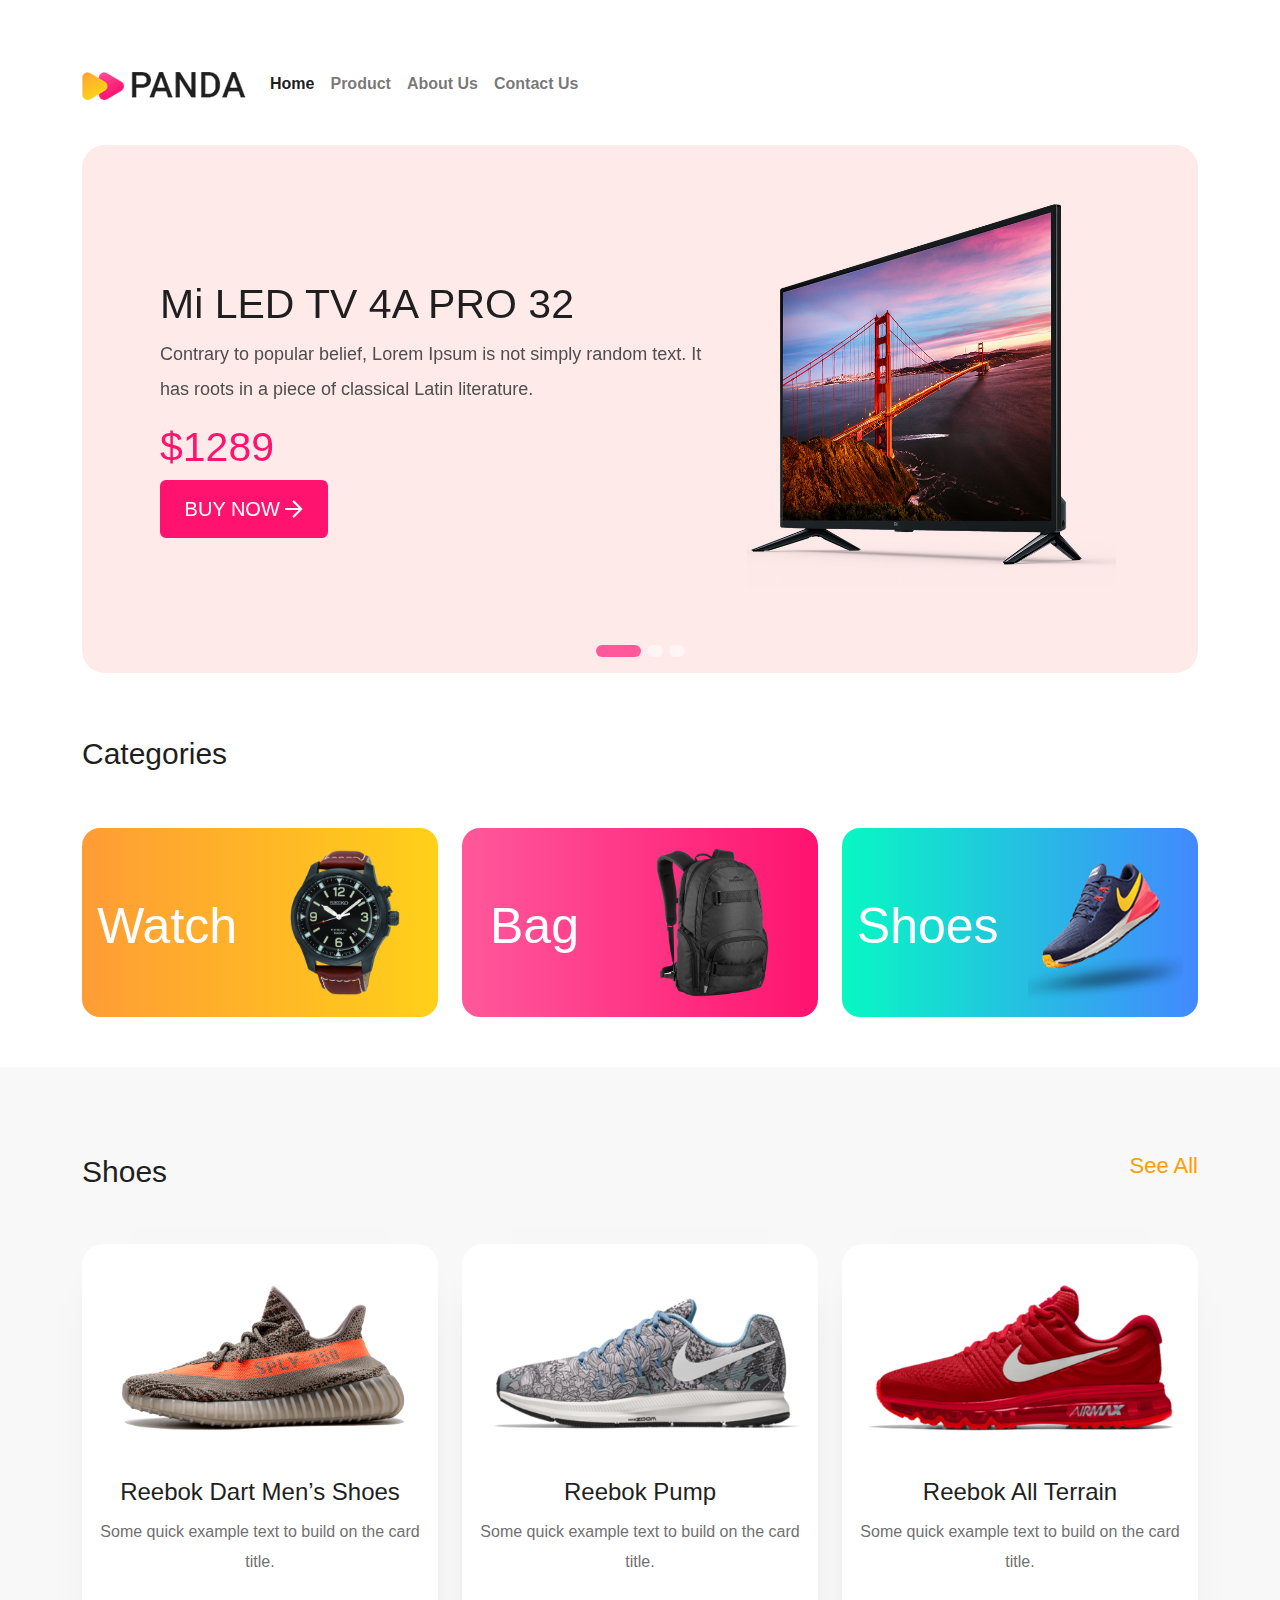
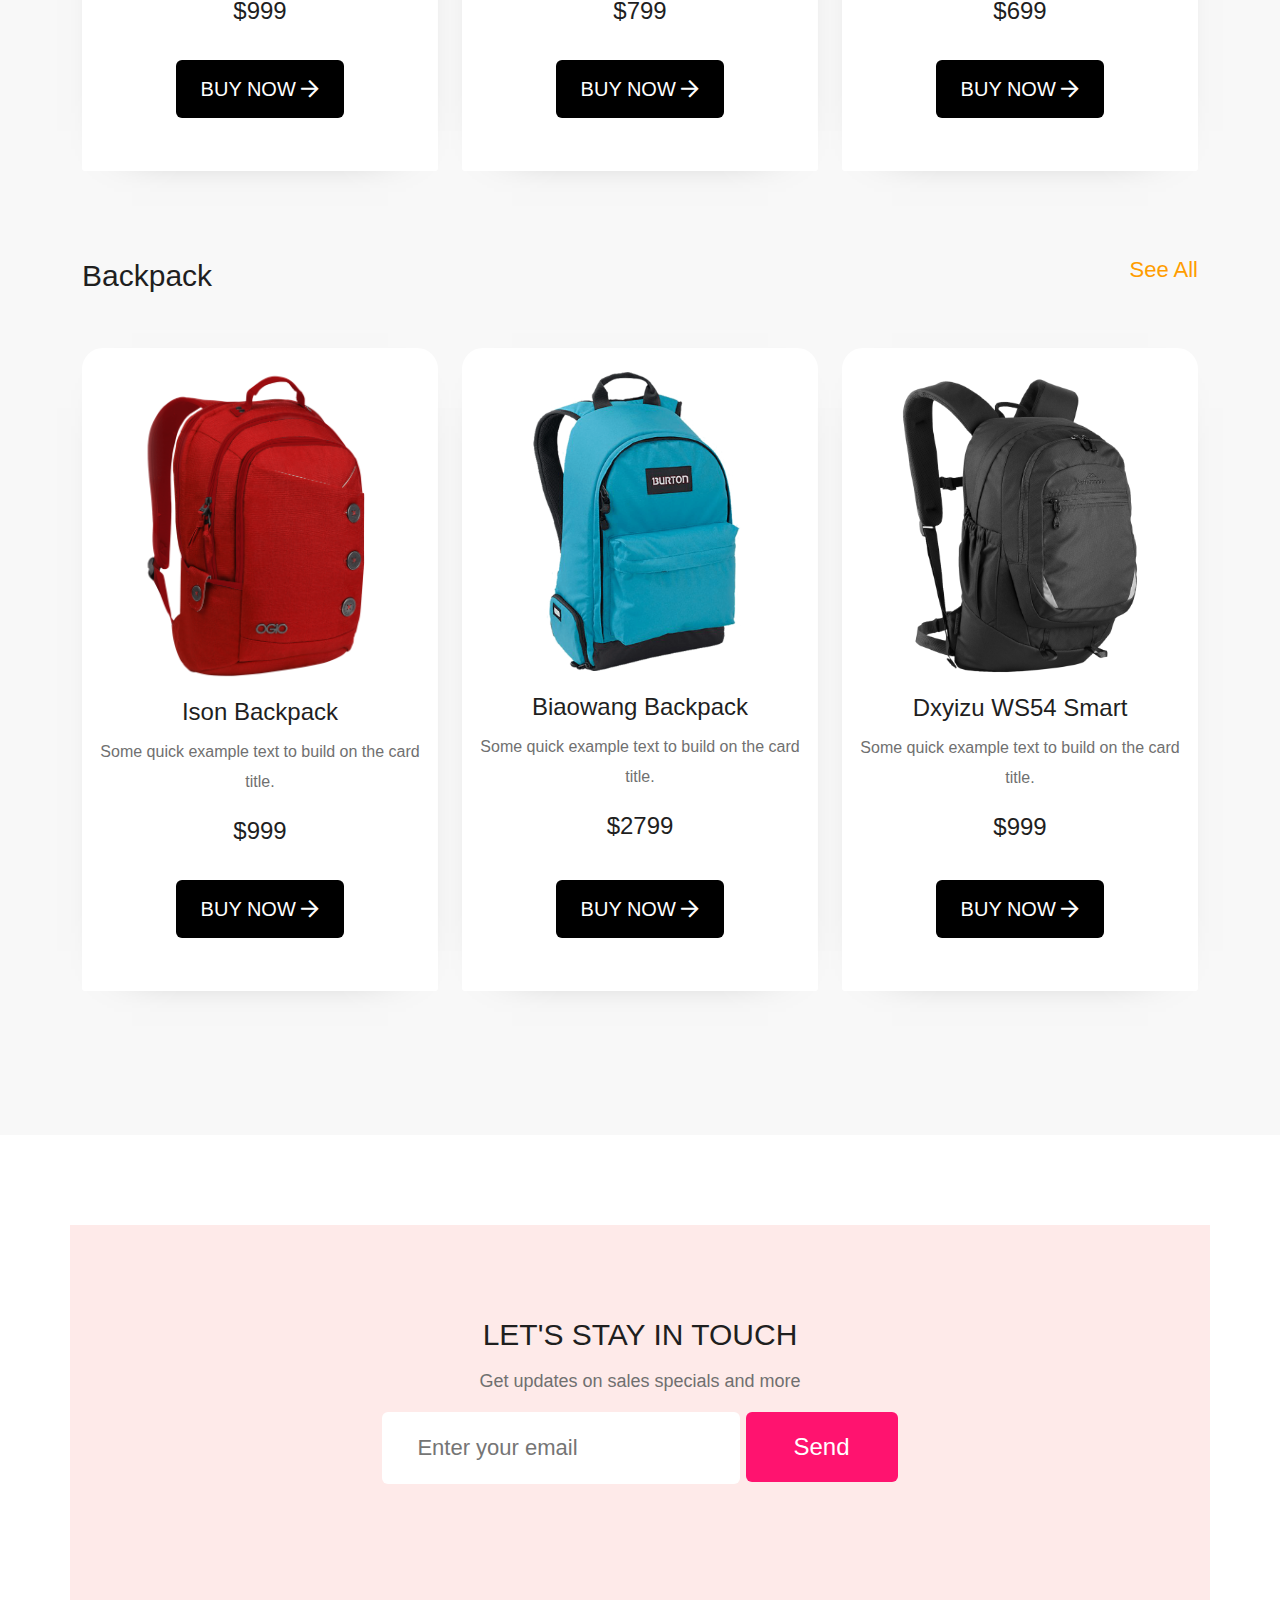
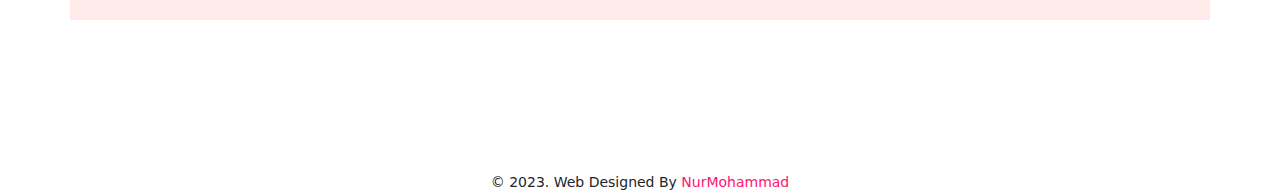
==== commit 841a5df6: "Panda commerce done but still border issue" ====
--- a/index.html
+++ b/index.html
@@ -12,7 +12,7 @@
 </head>
 
 <body>
-    <nav class="container navbar navbar-expand-lg ">
+    <nav class="container navbar navbar-expand-lg navbar-light">
         <div class="container-fluid">
             <a class="navbar-brand" href="#"><img src="images/logo.png" alt=""></a>
             <button class="navbar-toggler" type="button" data-bs-toggle="collapse" data-bs-target="#navbarTogglerDemo02"
@@ -34,6 +34,10 @@
                         <a class="nav-link" href="#">Contact Us</a>
                     </li>
                 </ul>
+                <!-- <form class="d-flex">
+              <input class="form-control me-2" type="search" placeholder="Search" aria-label="Search">
+              <button class="btn btn-outline-success" type="submit">Search</button>
+            </form> -->
             </div>
         </div>
     </nav>
@@ -52,7 +56,7 @@
                 <div class="carousel-inner">
                     <div class="carousel-item active">
                         <div class="row align-items-center">
-                            <div class="col-md-5 offset-1">
+                            <div class="col-md-7">
                                 <h5>Mi LED TV 4A PRO 32</h5>
                                 <p>Contrary to popular belief, Lorem Ipsum is not simply random text. It has roots in a
                                     piece of
@@ -62,14 +66,14 @@
                                 <button class="buy-now-btn">Buy Now <i class="far fa-arrow-right"></i></button>
                             </div>
                             <!-- <div class="col-md-2"></div> -->
-                            <div class="col-md-5 offset-1">
+                            <div class="col-md-5 ">
                                 <img src="images/banner-images/tv.png" class="d-block w-100" alt="...">
                             </div>
                         </div>
                     </div>
                     <div class="carousel-item">
                         <div class="row align-items-center">
-                            <div class="col-md-5 offset-1">
+                            <div class="col-md-7 ">
                                 <h5>Mi LED TV 4A PRO 32</h5>
                                 <p>Contrary to popular belief, Lorem Ipsum is not simply random text. It has roots in a
                                     piece of
@@ -79,7 +83,7 @@
                                 <button class="buy-now-btn">Buy Now <i class="far fa-arrow-right"></i></button>
                             </div>
                             <!-- <div class="col-md-2"></div> -->
-                            <div class="col-md-5 offset-1">
+                            <div class="col-md-5 ">
                                 <img src="images/banner-images/headphone.png" class="d-block w-100" alt="...">
                             </div>
                         </div>
@@ -88,7 +92,7 @@
                     <div class="carousel-item">
 
                         <div class="row align-items-center">
-                            <div class="col-md-5 offset-1">
+                            <div class="col-md-7 ">
                                 <h5>Mi LED TV 4A PRO 32</h5>
                                 <p>Contrary to popular belief, Lorem Ipsum is not simply random text. It has roots in a
                                     piece of
@@ -98,7 +102,7 @@
                                 <button class="buy-now-btn">Buy Now <i class="far fa-arrow-right"></i></button>
                             </div>
                             <!-- <div class="col-md-2"></div> -->
-                            <div class="col-md-5 offset-1">
+                            <div class="col-md-5 ">
                                 <img src="images/banner-images/xbox.png" class="d-block w-100" alt="...">
                             </div>
                         </div>
@@ -250,9 +254,11 @@
         </div>
     </section>
 
+    
+
     <footer>
-        <div class="container d-flex justify-content-center align-items-center" id="contact">
-            <div class="contact">
+        <div class="row container d-flex justify-content-center align-items-center" id="contact">
+            <div class="col-md contact">
                 <h2>LET'S STAY IN TOUCH</h2>
                 <p>Get updates on sales specials and more</p>
                 <input type="text" placeholder="Enter your email">
--- a/css/style.css
+++ b/css/style.css
@@ -50,23 +50,24 @@
     -ms-border-radius: 23px;
     -o-border-radius: 23px;
 }
-/* .carousel-item .row {
-    padding: 54px 90px;
-} */
-.carousel-item .row .col-md-5 h5 {
+.carousel-item .row .col-md-7 {
+    padding-left: 90px;
+    /* padding-right: 124px; */
+}
+.carousel-item .row .col-md-7 h5 {
     font-size: 41px;
     font-family: var(--font1);
     font-weight: 500;
     color: var(--h2);
 }
-.carousel-item .row .col-md-5 p{
+.carousel-item .row .col-md-7 p{
     font-size: 18px;
     font-family: var(--font2);
     font-weight: 300;
     color: var(--p);
     line-height: 35px;
 }
-.carousel-item .row .col-md-5 h6 {
+.carousel-item .row .col-md-7 h6 {
     font-size: 41px;
     font-family: var(--font1);
     font-weight: 500;
@@ -255,7 +256,7 @@
     line-height: 30px;
     color: #CCCCCC;
     font-weight: 300;
-    padding: 21px 315px 21px 35px;
+    padding: 21px 35px 21px 35px;
     border-radius: 6px;
     border: none;
     -webkit-border-radius: 6px;
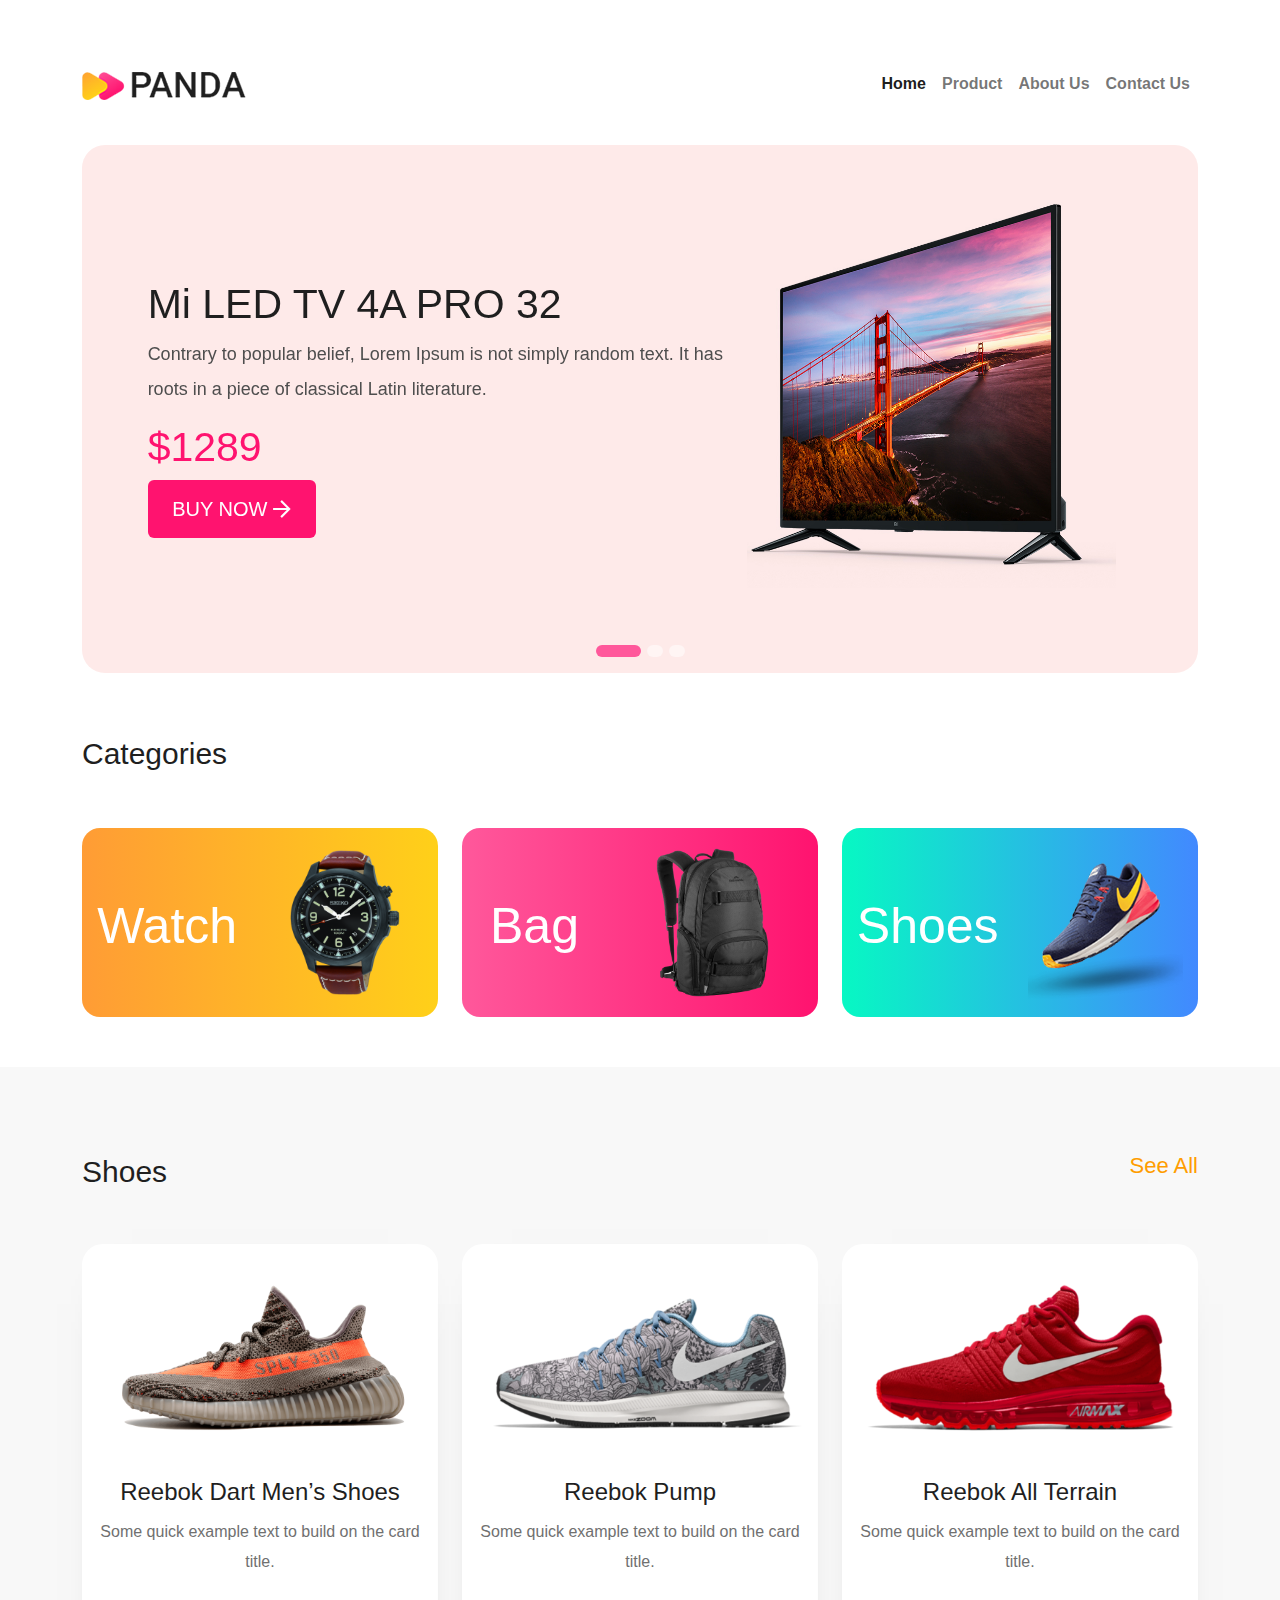
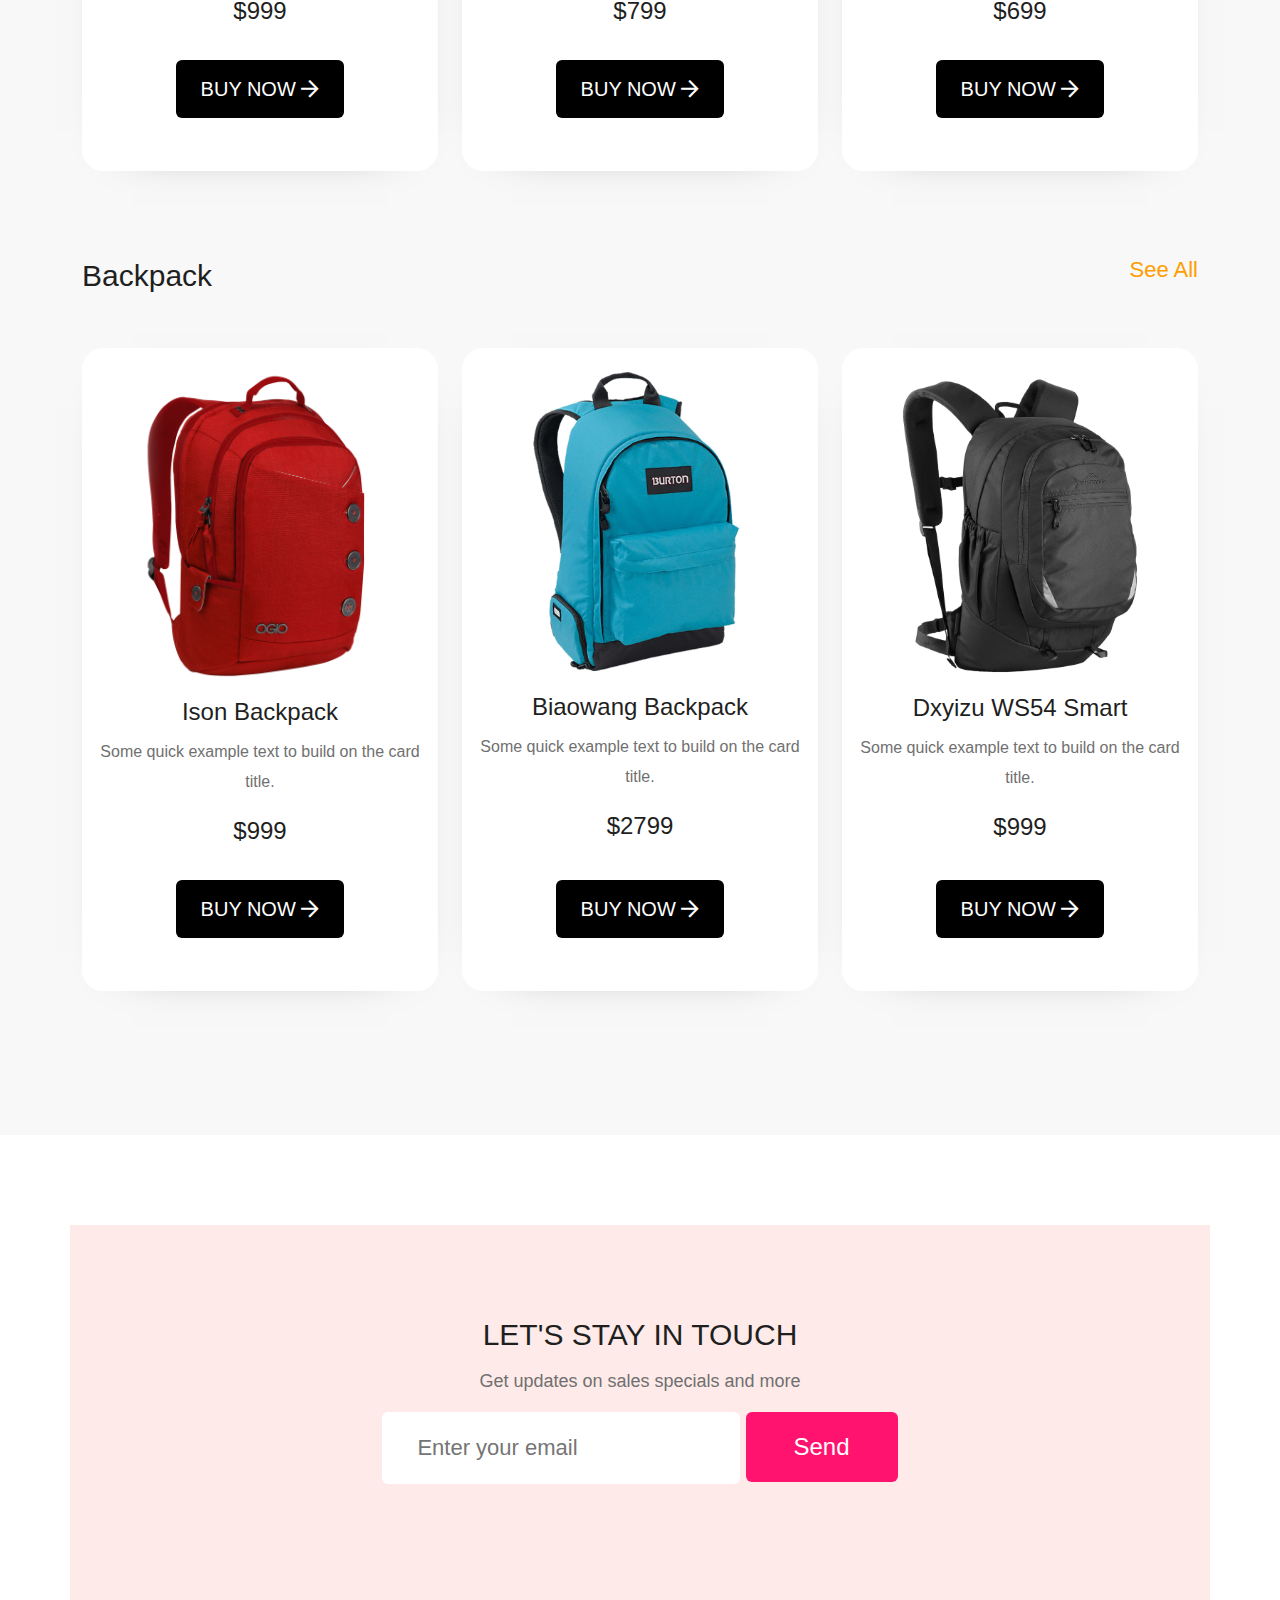
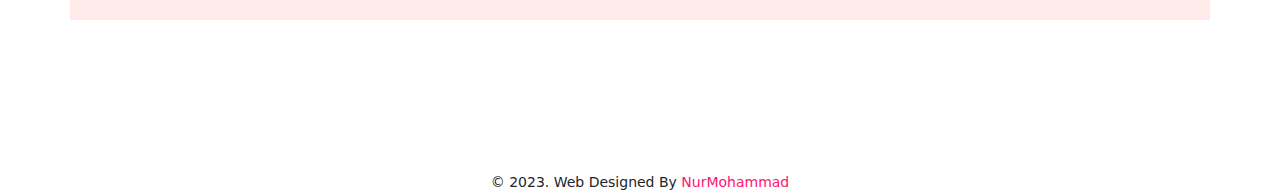
==== commit abcdec66: "Navbar Fixed and other small fix" ====
--- a/index.html
+++ b/index.html
@@ -12,15 +12,17 @@
 </head>
 
 <body>
+    <!-- navbar starts -->
+    
     <nav class="container navbar navbar-expand-lg navbar-light">
         <div class="container-fluid">
-            <a class="navbar-brand" href="#"><img src="images/logo.png" alt=""></a>
+            <a class="navbar-brand" href="#"><img src="images/logo.png" class="img-fluid" alt=""></a>
             <button class="navbar-toggler" type="button" data-bs-toggle="collapse" data-bs-target="#navbarTogglerDemo02"
                 aria-controls="navbarTogglerDemo02" aria-expanded="false" aria-label="Toggle navigation">
                 <span class="navbar-toggler-icon"></span>
             </button>
             <div class="collapse navbar-collapse" id="navbarTogglerDemo02">
-                <ul class="navbar-nav me-auto mb-2 mb-lg-0">
+                <ul class="navbar-nav ms-auto mb-2 mb-lg-0">
                     <li class="nav-item">
                         <a class="nav-link active" aria-current="page" href="#">Home</a>
                     </li>
@@ -41,6 +43,10 @@
             </div>
         </div>
     </nav>
+
+    <!-- navbar ends -->
+    <!-- Banner starts -->
+    
 
     <section id="banner">
         <div class="container">
@@ -67,7 +73,7 @@
                             </div>
                             <!-- <div class="col-md-2"></div> -->
                             <div class="col-md-5 ">
-                                <img src="images/banner-images/tv.png" class="d-block w-100" alt="...">
+                                <img src="images/banner-images/tv.png" class="d-block w-100 img-fluid" alt="...">
                             </div>
                         </div>
                     </div>
@@ -84,7 +90,7 @@
                             </div>
                             <!-- <div class="col-md-2"></div> -->
                             <div class="col-md-5 ">
-                                <img src="images/banner-images/headphone.png" class="d-block w-100" alt="...">
+                                <img src="images/banner-images/headphone.png" class="d-block w-100 img-fluid" alt="...">
                             </div>
                         </div>
                     </div>
@@ -103,7 +109,7 @@
                             </div>
                             <!-- <div class="col-md-2"></div> -->
                             <div class="col-md-5 ">
-                                <img src="images/banner-images/xbox.png" class="d-block w-100" alt="...">
+                                <img src="images/banner-images/xbox.png" class="d-block w-100 img-fluid" alt="...">
                             </div>
                         </div>
                     </div>
@@ -122,6 +128,10 @@
         </div>
     </section>
 
+    <!-- Banner ends -->
+    <!-- Categories starts-->
+    
+
     <section id="categories">
         <div class="container categorie">
             <h2>Categories</h2>
@@ -129,19 +139,19 @@
                 <div class="col-md-4">
                     <div class="d-flex cat-part watch-cat justify-content-around align-items-center">
                         <h2>Watch</h2>
-                        <img src="images/categories/watch.png" alt="">
+                        <img src="images/categories/watch.png" class="img-fluid" alt="">
                     </div>
                 </div>
                 <div class="col-md-4">
                     <div class="d-flex cat-part bag-cat justify-content-around align-items-center">
                         <h2>Bag</h2>
-                        <img src="images/categories/bag.png" alt="">
+                        <img src="images/categories/bag.png" class="img-fluid" alt="">
                     </div>
                 </div>
                 <div class="col-md-4">
                     <div class="d-flex cat-part shoes-cat justify-content-around align-items-center">
                         <h2>Shoes</h2>
-                        <img src="images/categories/shoes.png" alt="">
+                        <img src="images/categories/shoes.png" class="img-fluid" alt="">
                     </div>
                 </div>
             </div>
@@ -158,7 +168,7 @@
             <div class="row row-cols-1 row-cols-md-3 g-4">
                 <div class="col">
                     <div class="card h-100 ">
-                        <img src="images/shoes/shoe-1.png" class="card-img-top" alt="...">
+                        <img src="images/shoes/shoe-1.png" class="card-img-top img-fluid" alt="...">
                         <div class="card-body">
                             <h5 class="card-title">Reebok Dart Men’s Shoes</h5>
                             <p class="card-text">Some quick example text to build on
@@ -172,7 +182,7 @@
                 </div>
                 <div class="col">
                     <div class="card h-100">
-                        <img src="images/shoes/shoe-2.png" class="card-img-top" alt="...">
+                        <img src="images/shoes/shoe-2.png" class="card-img-top img-fluid" alt="...">
                         <div class="card-body">
                             <h5 class="card-title">Reebok Pump</h5>
                             <p class="card-text">Some quick example text to build on the card title.</p>
@@ -185,7 +195,7 @@
                 </div>
                 <div class="col">
                     <div class="card h-100">
-                        <img src="images/shoes/shoe-3.png" class="card-img-top" alt="...">
+                        <img src="images/shoes/shoe-3.png" class="card-img-top img-fluid" alt="...">
                         <div class="card-body">
                             <h5 class="card-title">Reebok All Terrain</h5>
                             <p class="card-text">Some quick example text to build on
@@ -211,7 +221,7 @@
             <div class="row row-cols-1 row-cols-md-3 g-4">
                 <div class="col">
                     <div class="card h-100 ">
-                        <img src="images/bags/bag-1.png" class="card-img-top" alt="...">
+                        <img src="images/bags/bag-1.png" class="card-img-top img-fluid" alt="...">
                         <div class="card-body">
                             <h5 class="card-title">Ison Backpack</h5>
                             <p class="card-text">Some quick example text to build on
@@ -225,7 +235,7 @@
                 </div>
                 <div class="col">
                     <div class="card h-100">
-                        <img src="images/bags/bag-2.png" class="card-img-top" alt="...">
+                        <img src="images/bags/bag-2.png" class="card-img-top img-fluid" alt="...">
                         <div class="card-body">
                             <h5 class="card-title">Biaowang Backpack </h5>
                             <p class="card-text">Some quick example text to build on the card title.</p>
@@ -238,7 +248,7 @@
                 </div>
                 <div class="col">
                     <div class="card h-100">
-                        <img src="images/bags/bag-3.png" class="card-img-top" alt="...">
+                        <img src="images/bags/bag-3.png" class="card-img-top img-fluid" alt="...">
                         <div class="card-body">
                             <h5 class="card-title">Dxyizu WS54 Smart </h5>
                             <p class="card-text">Some quick example text to build on
@@ -254,6 +264,7 @@
         </div>
     </section>
 
+    <!-- Categories ends-->
     
 
     <footer>
--- a/css/style.css
+++ b/css/style.css
@@ -51,7 +51,7 @@
     -o-border-radius: 23px;
 }
 .carousel-item .row .col-md-7 {
-    padding-left: 90px;
+    padding-left: 6.81%;
     /* padding-right: 124px; */
 }
 .carousel-item .row .col-md-7 h5 {
@@ -199,10 +199,9 @@
 
 .card-footer {
     text-align: center;
-    border: 0px;
-    /*box-shadow:0 10px 50px -50px #000000;
-    */background-color: white;
     padding-bottom: 53px;
+    border-top: none;
+    background-color: rgb(255 255 255 / 3%);
 }
 .buy-now-btn1 {
     font-size: 20px;
